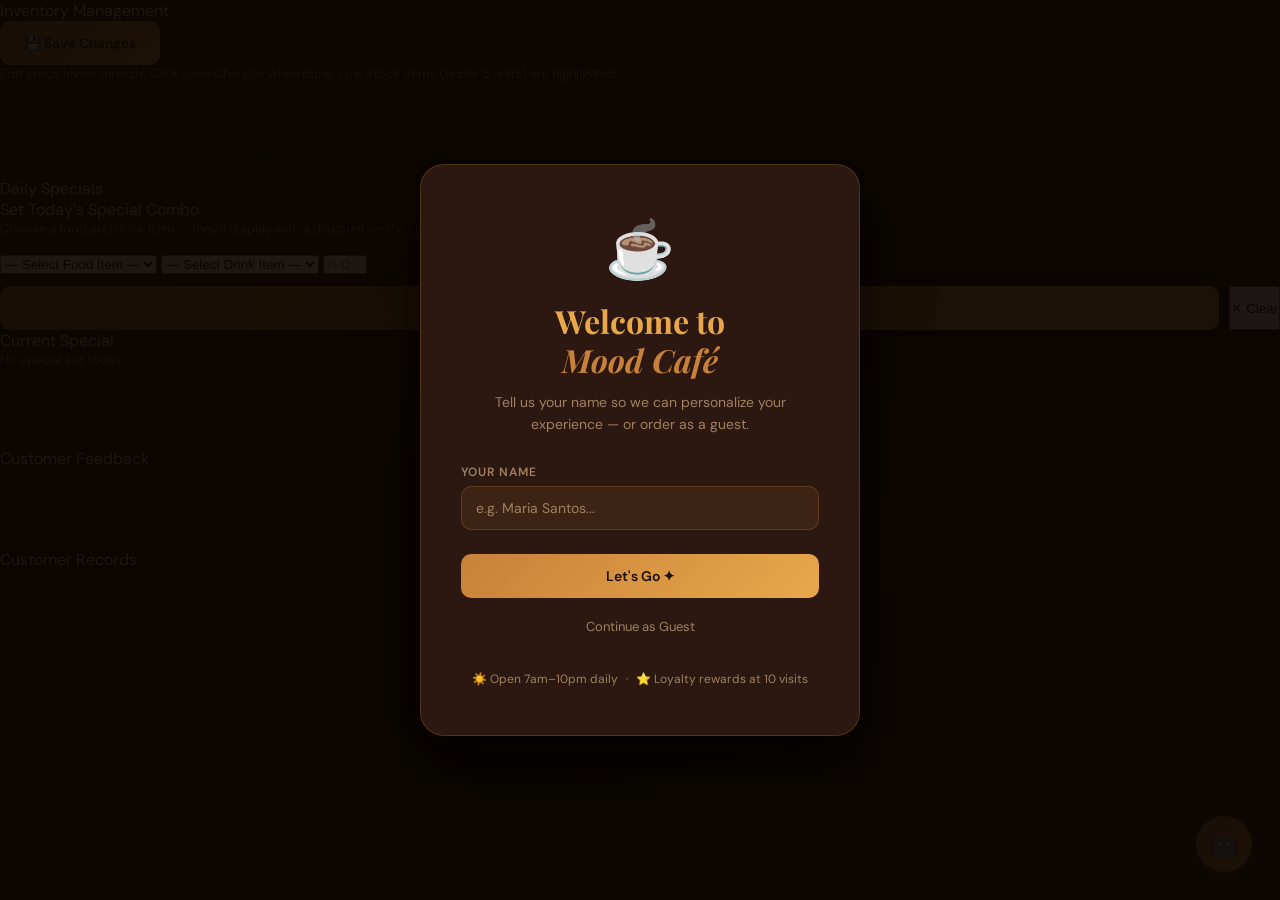
==== index.html @ 62d8c2ea "Update index.html" ====
<!DOCTYPE html>
<html lang="en">
<head>
<meta charset="UTF-8"/>
<meta name="viewport" content="width=device-width, initial-scale=1.0"/>
<title>Mood Café & Restaurant — Order Here</title>
<link rel="preconnect" href="https://fonts.googleapis.com"/>
<link rel="preconnect" href="https://fonts.gstatic.com" crossorigin/>
<link href="https://fonts.googleapis.com/css2?family=Playfair+Display:ital,wght@0,400;0,700;0,900;1,400&family=DM+Sans:wght@300;400;500;600&family=Caveat:wght@400;600;700&display=swap" rel="stylesheet"/>
<style>
/* ============================================================
   G-4 MOOD CAFÉ — Customer Kiosk
   ============================================================ */
:root{
  --esp:#1a0f0a;--roast:#2c1810;--bark:#3d2314;
  --car:#c8813a;--gold:#e8a84a;--cream:#f5e6c8;
  --latte:#d4b896;--foam:#faf3e8;--sage:#7a9e7e;
  --blush:#c97b7b;--sky:#6b9ec4;
  --tm:#f0e0c8;--tmut:#a08060;
  --bdr:rgba(200,129,58,.25);--glass:rgba(44,24,16,.75);
  --sh:0 8px 32px rgba(0,0,0,.5);
  --r:16px;--rs:10px;
  --fd:'Playfair Display',Georgia,serif;
  --fb:'DM Sans',sans-serif;--fh:'Caveat',cursive;
}
*,*::before,*::after{box-sizing:border-box;margin:0;padding:0}
html{font-size:16px;scroll-behavior:smooth}
body{font-family:var(--fb);background:var(--esp);color:var(--tm);min-height:100vh;overflow-x:hidden}
body::before{content:'';position:fixed;inset:0;z-index:0;
  background:radial-gradient(ellipse 80% 60% at 20% 20%,rgba(200,129,58,.10) 0%,transparent 60%),
  radial-gradient(ellipse 60% 80% at 80% 80%,rgba(122,158,126,.08) 0%,transparent 60%);
  pointer-events:none}
.hidden{display:none!important}
 
/* LOADER */
#loader{position:fixed;inset:0;z-index:9999;background:var(--esp);display:flex;align-items:center;justify-content:center;transition:opacity .6s ease}
#loader.fade-out{opacity:0;pointer-events:none}
.loader-inner{text-align:center}
.loader-cup{font-size:64px;display:block;animation:cupFloat 2s ease-in-out infinite;margin-bottom:16px}
@keyframes cupFloat{0%,100%{transform:translateY(0) rotate(-5deg)}50%{transform:translateY(-10px) rotate(5deg)}}
.loader-text{font-family:var(--fd);font-size:24px;color:var(--gold);margin-bottom:6px}
.loader-sub{font-size:13px;color:var(--tmut);margin-bottom:20px}
.loader-bar{width:180px;height:3px;background:var(--bark);border-radius:99px;margin:0 auto;overflow:hidden}
.loader-fill{height:100%;background:linear-gradient(90deg,var(--car),var(--gold));animation:loadFill 2.5s ease forwards}
@keyframes loadFill{from{width:0}to{width:100%}}
 
/* WELCOME */
.screen-overlay{position:fixed;inset:0;z-index:8000;background:rgba(10,5,2,.92);display:flex;align-items:center;justify-content:center;padding:24px}
.welcome-card{background:var(--roast);border:1px solid var(--bdr);border-radius:24px;padding:48px 40px;max-width:440px;width:100%;text-align:center;box-shadow:0 24px 64px rgba(0,0,0,.7);animation:slideUp .5s ease}
@keyframes slideUp{from{opacity:0;transform:translateY(32px)}to{opacity:1;transform:translateY(0)}}
.welcome-logo{font-size:56px;margin-bottom:16px;animation:cupFloat 3s ease-in-out infinite}
.welcome-title{font-family:var(--fd);font-size:32px;color:var(--gold);line-height:1.2;margin-bottom:12px}
.welcome-title em{color:var(--car);font-style:italic}
.welcome-sub{font-size:14px;color:var(--tmut);margin-bottom:28px;line-height:1.6}
.welcome-footer{margin-top:24px;display:flex;gap:8px;justify-content:center;font-size:12px;color:var(--tmut);flex-wrap:wrap}
 
/* FORMS */
.form-group{margin-bottom:16px;text-align:left}
.form-group label{display:block;font-size:12px;font-weight:600;color:var(--tmut);text-transform:uppercase;letter-spacing:.08em;margin-bottom:6px}
.form-group input,.form-group select{width:100%;padding:12px 14px;background:var(--bark);color:var(--tm);border:1px solid var(--bdr);border-radius:var(--rs);font-family:var(--fb);font-size:14px;outline:none;transition:border-color .2s}
.form-group input:focus,.form-group select:focus{border-color:var(--car)}
.form-group input::placeholder{color:var(--tmut)}
select option{background:var(--roast)}
 
/* BUTTONS */
.btn-primary{background:linear-gradient(135deg,var(--car),var(--gold));color:var(--esp);border:none;border-radius:var(--rs);padding:13px 24px;font-family:var(--fb);font-size:14px;font-weight:600;cursor:pointer;transition:opacity .2s,transform .1s}
.btn-primary:hover{opacity:.92;transform:translateY(-1px)}
.btn-primary:disabled{opacity:.4;cursor:not-allowed;transform:none}
.btn-secondary{background:transparent;color:var(--tm);border:1px solid var(--bdr);border-radius:var(--rs);padding:12px 20px;font-family:var(--fb);font-size:14px;cursor:pointer;transition:border-color .2s}
.btn-secondary:hover{border-color:var(--car)}
.btn-ghost{background:transparent;color:var(--tmut);border:none;padding:12px 20px;font-family:var(--fb);font-size:13px;cursor:pointer;transition:color .2s}
.btn-ghost:hover{color:var(--tm)}
.btn-full{width:100%;margin-top:8px}
.inline-link{background:none;border:none;color:var(--car);font-size:inherit;font-family:inherit;cursor:pointer;text-decoration:underline;padding:0}
 
/* MODALS */
.modal-overlay{position:fixed;inset:0;z-index:7000;background:rgba(10,5,2,.85);display:flex;align-items:center;justify-content:center;padding:20px}
.modal-box{background:var(--roast);border:1px solid var(--bdr);border-radius:20px;padding:32px;max-width:420px;width:100%;box-shadow:var(--sh);animation:slideUp .35s ease;max-height:90vh;overflow-y:auto}
.modal-header{text-align:center;margin-bottom:24px}
.modal-icon{font-size:36px;display:block;margin-bottom:10px}
.modal-header h2{font-family:var(--fd);font-size:22px;color:var(--gold);margin-bottom:6px}
.modal-header p{font-size:13px;color:var(--tmut)}
.modal-actions{display:flex;gap:10px;margin-top:20px}
.modal-actions button{flex:1}
.receipt-box{max-width:380px}
.receipt-header{text-align:center;margin-bottom:20px}
.receipt-logo{font-size:36px}
.receipt-header h2{font-family:var(--fd);color:var(--gold);margin:8px 0 2px}
.receipt-subtitle{font-size:12px;color:var(--tmut)}
.receipt-line{display:flex;justify-content:space-between;font-size:13px;padding:5px 0;border-bottom:1px dashed var(--bdr)}
.receipt-total{font-weight:700;font-size:15px;color:var(--gold);border-bottom:none}
.receipt-info{font-size:12px;color:var(--tmut);margin-bottom:10px}
.thankyou-box{text-align:center;padding:48px 32px}
.ty-icon{font-size:56px;margin-bottom:16px;animation:bounce .6s ease}
@keyframes bounce{0%{transform:scale(.5);opacity:0}70%{transform:scale(1.1)}100%{transform:scale(1);opacity:1}}
.ty-title{font-family:var(--fd);font-size:28px;color:var(--gold);margin-bottom:12px}
.ty-sub{font-size:14px;color:var(--tmut);line-height:1.7}
.ty-loyalty{background:linear-gradient(135deg,rgba(200,129,58,.2),rgba(232,168,74,.1));border:1px solid var(--car);border-radius:var(--rs);padding:12px 16px;margin-top:16px;font-size:13px;color:var(--gold)}
 
/* TOPBAR */
.topbar{position:sticky;top:0;z-index:500;background:rgba(26,15,10,.95);backdrop-filter:blur(12px);border-bottom:1px solid var(--bdr);display:flex;align-items:center;gap:16px;padding:0 24px;height:60px}
.topbar-left{display:flex;align-items:center;gap:10px;flex-shrink:0}
.topbar-logo{font-size:22px}
.topbar-brand{font-family:var(--fd);font-size:18px;color:var(--gold);white-space:nowrap}
.topbar-nav{display:flex;gap:4px;flex:1;justify-content:center}
.nav-btn{background:transparent;border:none;color:var(--tmut);font-family:var(--fb);font-size:14px;font-weight:500;padding:8px 16px;border-radius:var(--rs);cursor:pointer;transition:all .2s}
.nav-btn:hover{color:var(--tm);background:var(--bark)}
.nav-btn.active{background:var(--bark);color:var(--gold)}
.topbar-right{display:flex;align-items:center;gap:16px;flex-shrink:0}
.topbar-customer{display:flex;align-items:center;gap:8px}
.cust-avatar{font-size:18px}
.cust-info{display:flex;flex-direction:column}
.cust-info span:first-child{font-size:13px;font-weight:600;color:var(--cream);line-height:1}
.loyalty-tag{font-size:10px;color:var(--gold)}
.cart-btn{position:relative;background:var(--bark);border:1px solid var(--bdr);color:var(--tm);padding:8px 14px;border-radius:var(--rs);font-size:16px;cursor:pointer;transition:border-color .2s}
.cart-btn:hover{border-color:var(--car)}
.cart-badge{position:absolute;top:-6px;right:-6px;background:var(--car);color:var(--esp);font-size:10px;font-weight:700;width:18px;height:18px;border-radius:50%;display:flex;align-items:center;justify-content:center}
 
/* PAGES */
.page-container{position:relative;z-index:1}
.page{padding:0 0 80px}
.page.active{display:block;animation:fadeIn .3s ease}
@keyframes fadeIn{from{opacity:0;transform:translateY(8px)}to{opacity:1;transform:translateY(0)}}
.page-title-row{display:flex;align-items:center;justify-content:space-between;flex-wrap:wrap;gap:12px;padding:28px 32px 16px}
.page-title{font-family:var(--fd);font-size:28px;color:var(--gold)}
 
/* DAILY SPECIAL BANNER */
.daily-special-banner{background:linear-gradient(135deg,rgba(200,129,58,.25),rgba(232,168,74,.15));border:1px solid rgba(200,129,58,.5);display:flex;align-items:center;gap:16px;padding:14px 32px}
.special-icon{font-size:28px}
.special-text{flex:1}
.special-label{font-size:11px;font-weight:600;text-transform:uppercase;letter-spacing:.1em;color:var(--gold);margin-bottom:2px}
.special-desc{font-size:14px;color:var(--tm)}
.special-discount{font-family:var(--fd);font-size:22px;color:var(--gold);font-weight:700;white-space:nowrap}
 
/* HERO */
.page-hero{position:relative;overflow:hidden;padding:48px 32px 32px;display:flex;align-items:flex-start;justify-content:space-between}
.hero-greeting{font-family:var(--fh);font-size:20px;color:var(--car);margin-bottom:8px}
.hero-title{font-family:var(--fd);font-size:clamp(28px,4vw,42px);line-height:1.2;color:var(--cream);max-width:500px}
.hero-title em{color:var(--gold);font-style:italic}
.hero-sub{font-size:15px;color:var(--tmut);margin-top:10px}
.hero-deco{font-size:80px;color:rgba(200,129,58,.12);line-height:1;user-select:none;flex-shrink:0}
 
/* SECTIONS */
.section-label{font-size:11px;font-weight:700;text-transform:uppercase;letter-spacing:.12em;color:var(--car);padding:0 32px;margin-bottom:16px;margin-top:8px}
.section-hint{font-size:13px;color:var(--tmut);padding:0 32px;margin-bottom:16px;margin-top:-12px}
 
/* MOOD GRID */
.mood-section{padding:0 0 8px}
.mood-text-row{display:flex;gap:12px;align-items:center;padding:0 32px;margin-bottom:20px;flex-wrap:wrap}
.mood-text-row input{flex:1;padding:12px 16px;min-width:200px;background:var(--bark);color:var(--tm);border:1px solid var(--bdr);border-radius:var(--rs);font-family:var(--fb);font-size:14px;outline:none;transition:border-color .2s}
.mood-text-row input:focus{border-color:var(--car)}
.mood-text-row input::placeholder{color:var(--tmut)}
.mood-detected-badge{background:rgba(122,158,126,.2);border:1px solid var(--sage);color:var(--sage);padding:8px 14px;border-radius:99px;font-size:13px;font-weight:500;white-space:nowrap}
.mood-grid{display:grid;grid-template-columns:repeat(auto-fill,minmax(140px,1fr));gap:12px;padding:0 32px 8px}
.mood-card{background:var(--bark);border:1px solid var(--bdr);border-radius:var(--r);padding:20px 14px;text-align:center;cursor:pointer;transition:all .2s}
.mood-card:hover{border-color:var(--car);transform:translateY(-3px);box-shadow:0 8px 20px rgba(0,0,0,.4)}
.mood-card.selected{border-color:var(--gold);background:rgba(200,129,58,.15)}
.mood-emoji{font-size:32px;display:block;margin-bottom:8px}
.mood-name{font-family:var(--fd);font-size:14px;color:var(--cream);margin-bottom:4px;font-weight:700}
.mood-desc{font-size:11px;color:var(--tmut);line-height:1.4}
 
/* COMBOS */
.combo-section{padding:16px 0 8px}
.combo-cards{display:grid;grid-template-columns:repeat(auto-fill,minmax(240px,1fr));gap:16px;padding:0 32px}
.combo-card{background:var(--roast);border:1px solid var(--bdr);border-radius:var(--r);padding:20px;transition:border-color .2s}
.combo-card:hover{border-color:var(--car)}
.combo-tag{display:inline-block;font-size:11px;font-weight:600;padding:4px 10px;border-radius:99px;margin-bottom:14px;text-transform:uppercase;letter-spacing:.06em}
.combo-tag.original{background:rgba(232,168,74,.2);color:var(--gold)}
.combo-tag.dietary{background:rgba(122,158,126,.2);color:var(--sage)}
.combo-tag.general{background:rgba(107,158,196,.2);color:var(--sky)}
.combo-item-row{display:flex;justify-content:space-between;align-items:flex-start;margin-bottom:10px;gap:8px}
.combo-item-name{font-size:14px;color:var(--cream);font-weight:600;margin-bottom:2px}
.combo-item-type{font-size:11px;color:var(--tmut)}
.combo-item-price{font-size:14px;color:var(--gold);font-weight:600;white-space:nowrap}
.combo-total{display:flex;justify-content:space-between;font-size:13px;color:var(--tmut);border-top:1px dashed var(--bdr);padding-top:10px;margin-top:4px}
.combo-add-btn{width:100%;margin-top:14px;background:linear-gradient(135deg,var(--car),var(--gold));color:var(--esp);border:none;border-radius:var(--rs);padding:11px;font-family:var(--fb);font-size:13px;font-weight:600;cursor:pointer;transition:opacity .2s}
.combo-add-btn:hover{opacity:.88}
 
/* QUICK ADD */
.quickadd-section{padding:16px 0 8px}
.quickadd-grid{display:grid;grid-template-columns:repeat(auto-fill,minmax(160px,1fr));gap:10px;padding:0 32px}
.quickadd-card{background:var(--bark);border:1px solid var(--bdr);border-radius:var(--rs);padding:14px;display:flex;flex-direction:column;gap:6px;transition:border-color .2s}
.quickadd-card:hover{border-color:var(--car)}
.qa-name{font-size:13px;font-weight:600;color:var(--cream)}
.qa-cal{font-size:11px;color:var(--tmut)}
.qa-footer{display:flex;justify-content:space-between;align-items:center;margin-top:4px}
.qa-price{font-size:13px;color:var(--gold);font-weight:600}
.qa-add-btn{background:var(--car);border:none;color:var(--esp);width:26px;height:26px;border-radius:50%;font-size:16px;line-height:1;cursor:pointer;transition:opacity .2s;font-weight:700}
.qa-add-btn:hover{opacity:.85}
.qa-add-btn:disabled{opacity:.35;cursor:not-allowed}
 
/* MENU PAGE */
.menu-controls{display:flex;gap:10px;flex-wrap:wrap;align-items:center}
.menu-controls input,.menu-controls select{padding:9px 14px;background:var(--bark);color:var(--tm);border:1px solid var(--bdr);border-radius:var(--rs);font-family:var(--fb);font-size:13px;outline:none}
.menu-controls input:focus,.menu-controls select:focus{border-color:var(--car)}
.menu-controls input{min-width:180px}
.menu-grid{display:grid;grid-template-columns:repeat(auto-fill,minmax(220px,1fr));gap:16px;padding:0 32px 32px}
.menu-item-card{background:var(--bark);border:1px solid var(--bdr);border-radius:var(--r);padding:20px;transition:all .2s}
.menu-item-card:hover{border-color:var(--car);transform:translateY(-2px);box-shadow:0 8px 20px rgba(0,0,0,.3)}
.menu-item-card.sold-out{opacity:.5}
.item-cat-badge{font-size:10px;font-weight:600;text-transform:uppercase;letter-spacing:.08em;color:var(--car);margin-bottom:8px}
.item-name{font-family:var(--fd);font-size:15px;color:var(--cream);margin-bottom:4px}
.item-kcal{font-size:12px;color:var(--tmut);margin-bottom:8px}
.item-tags{display:flex;flex-wrap:wrap;gap:4px;margin-bottom:10px}
.diet-tag{font-size:10px;padding:2px 8px;border-radius:99px;font-weight:600}
.diet-tag.vegan{background:rgba(122,158,126,.2);color:var(--sage)}
.diet-tag.vegetarian{background:rgba(122,158,126,.15);color:#9ebe9e}
.diet-tag.gluten-free{background:rgba(107,158,196,.2);color:var(--sky)}
.diet-tag.low-cal{background:rgba(201,123,123,.2);color:var(--blush)}
.item-footer{display:flex;align-items:center;justify-content:space-between;margin-top:4px}
.item-price{font-family:var(--fd);font-size:17px;color:var(--gold);font-weight:700}
.item-stock-badge{font-size:10px;font-weight:600;padding:3px 8px;border-radius:99px}
.stock-ok{background:rgba(122,158,126,.2);color:var(--sage)}
.stock-low{background:rgba(232,168,74,.2);color:var(--gold)}
.stock-out{background:rgba(201,123,123,.2);color:var(--blush)}
.item-btns{display:flex;gap:8px;margin-top:12px}
.item-add-btn{flex:1;background:linear-gradient(135deg,var(--car),var(--gold));color:var(--esp);border:none;border-radius:var(--rs);padding:9px;font-family:var(--fb);font-size:12px;font-weight:600;cursor:pointer;transition:opacity .2s}
.item-add-btn:hover{opacity:.88}
.item-add-btn:disabled{opacity:.35;cursor:not-allowed;background:var(--bark);color:var(--tmut)}
.item-nut-btn{background:transparent;border:1px solid var(--bdr);color:var(--tmut);border-radius:var(--rs);padding:9px 10px;font-size:11px;cursor:pointer;transition:border-color .2s}
.item-nut-btn:hover{border-color:var(--car);color:var(--tm)}
.nut-grid{display:grid;grid-template-columns:repeat(4,1fr);gap:10px;margin-bottom:12px}
.nut-item{text-align:center;background:var(--bark);border-radius:var(--rs);padding:12px 8px}
.nut-val{font-family:var(--fd);font-size:20px;color:var(--gold);font-weight:700}
.nut-label{font-size:11px;color:var(--tmut);margin-top:4px}
 
/* CART DRAWER */
.cart-overlay{position:fixed;inset:0;z-index:900;background:rgba(0,0,0,.5)}
.cart-drawer{position:fixed;top:0;right:0;bottom:0;width:min(420px,100vw);z-index:1000;background:var(--roast);border-left:1px solid var(--bdr);display:flex;flex-direction:column;box-shadow:-16px 0 48px rgba(0,0,0,.6);transform:translateX(0);transition:transform .35s ease}
.cart-drawer.hidden{transform:translateX(100%)}
.cart-drawer-header{display:flex;justify-content:space-between;align-items:center;padding:20px 24px;border-bottom:1px solid var(--bdr)}
.cart-drawer-header h3{font-family:var(--fd);font-size:20px;color:var(--gold)}
.cart-drawer-header button{background:none;border:none;color:var(--tmut);font-size:18px;cursor:pointer}
.drawer-cart-items{flex:1;overflow-y:auto;padding:16px 24px}
.cart-empty{text-align:center;padding:48px 0;color:var(--tmut);font-size:14px;line-height:1.8}
.cart-row{display:flex;align-items:center;gap:10px;padding:12px 0;border-bottom:1px solid var(--bdr)}
.cart-item-info{flex:1;min-width:0}
.cart-item-name{font-size:13px;font-weight:600;color:var(--cream);white-space:nowrap;overflow:hidden;text-overflow:ellipsis}
.cart-item-sub{font-size:11px;color:var(--tmut)}
.cart-qty-ctrl{display:flex;align-items:center;gap:6px}
.qty-btn{width:26px;height:26px;border-radius:50%;background:var(--bark);border:1px solid var(--bdr);color:var(--tm);font-size:14px;cursor:pointer;display:flex;align-items:center;justify-content:center;transition:border-color .2s}
.qty-btn:hover{border-color:var(--car)}
.qty-num{font-size:14px;font-weight:600;color:var(--cream);min-width:20px;text-align:center}
.cart-item-total{font-size:13px;font-weight:600;color:var(--gold);white-space:nowrap}
.cart-remove{background:none;border:none;color:var(--tmut);cursor:pointer;font-size:14px;transition:color .2s}
.cart-remove:hover{color:var(--blush)}
.drawer-summary{padding:16px 24px 24px;border-top:1px solid var(--bdr)}
.sum-row{display:flex;justify-content:space-between;font-size:13px;padding:5px 0}
.sum-row.total-row{font-size:16px;font-weight:700;color:var(--gold);padding:10px 0 4px;border-top:1px solid var(--bdr)}
.loyalty-banner{background:rgba(232,168,74,.15);border:1px solid rgba(232,168,74,.3);border-radius:var(--rs);padding:8px 12px;font-size:12px;color:var(--gold);text-align:center;margin:8px 0}
 
/* MY ORDERS */
#myOrdersContent{padding:24px 32px}
.my-order-card{background:var(--bark);border:1px solid var(--bdr);border-radius:var(--r);padding:20px;margin-bottom:14px}
.my-order-header{display:flex;justify-content:space-between;align-items:flex-start;margin-bottom:10px}
.my-order-date{font-size:12px;color:var(--tmut)}
.my-order-total{font-family:var(--fd);font-size:18px;color:var(--gold)}
.my-order-items{font-size:13px;color:var(--tm);line-height:1.7}
.my-empty{text-align:center;padding:60px 0;color:var(--tmut);font-size:14px;line-height:2}
 
/* STARS */
.star-row{display:flex;gap:10px;padding:8px 0}
.star-btn{font-size:32px;background:none;border:none;color:var(--tmut);cursor:pointer;transition:color .15s,transform .15s}
.star-btn:hover,.star-btn.active{color:var(--gold);transform:scale(1.15)}
 
/* MOODBOT */
.chatbot-fab{position:fixed;bottom:28px;right:28px;z-index:600;width:56px;height:56px;border-radius:50%;background:linear-gradient(135deg,var(--car),var(--gold));border:none;font-size:24px;cursor:pointer;box-shadow:0 4px 20px rgba(200,129,58,.5);transition:transform .2s;display:flex;align-items:center;justify-content:center}
.chatbot-fab:hover{transform:scale(1.08)}
.chatbot-panel{position:fixed;bottom:96px;right:28px;z-index:600;width:340px;background:var(--roast);border:1px solid var(--bdr);border-radius:16px;box-shadow:var(--sh);display:flex;flex-direction:column;overflow:hidden;animation:slideUp .3s ease}
.chatbot-header{background:linear-gradient(135deg,var(--bark),var(--roast));padding:14px 16px;display:flex;justify-content:space-between;align-items:center;font-weight:600;font-size:14px;color:var(--gold);border-bottom:1px solid var(--bdr)}
.chatbot-header button{background:none;border:none;color:var(--tmut);cursor:pointer;font-size:16px}
.chat-messages{flex:1;overflow-y:auto;padding:14px;max-height:300px;display:flex;flex-direction:column;gap:10px}
.chat-msg{display:flex;gap:8px;align-items:flex-start}
.chat-msg.user{flex-direction:row-reverse}
.chat-avatar{font-size:20px;flex-shrink:0}
.chat-bubble{max-width:75%;padding:10px 13px;border-radius:12px;font-size:13px;line-height:1.5}
.chat-msg.bot .chat-bubble{background:var(--bark);color:var(--tm);border-bottom-left-radius:2px}
.chat-msg.user .chat-bubble{background:rgba(200,129,58,.25);color:var(--cream);border-bottom-right-radius:2px}
.chat-input-row{display:flex;gap:8px;padding:12px;border-top:1px solid var(--bdr)}
.chat-input-row input{flex:1;background:var(--bark);color:var(--tm);border:1px solid var(--bdr);border-radius:var(--rs);padding:9px 12px;font-family:var(--fb);font-size:13px;outline:none}
.chat-input-row input:focus{border-color:var(--car)}
.chat-input-row button{background:var(--car);color:var(--esp);border:none;border-radius:var(--rs);width:38px;font-size:16px;cursor:pointer;transition:opacity .2s}
.chat-input-row button:hover{opacity:.85}
.dot{width:7px;height:7px;background:var(--tmut);border-radius:50%;animation:dotPulse 1.2s infinite;display:inline-block;margin:0 2px}
.dot:nth-child(2){animation-delay:.2s}.dot:nth-child(3){animation-delay:.4s}
@keyframes dotPulse{0%,80%,100%{opacity:.3;transform:scale(.8)}40%{opacity:1;transform:scale(1.1)}}
 
/* TOAST */
.toast{position:fixed;bottom:100px;left:50%;transform:translateX(-50%);z-index:8000;background:var(--roast);border:1px solid var(--car);color:var(--tm);padding:10px 20px;border-radius:99px;font-size:13px;font-weight:500;box-shadow:0 4px 20px rgba(0,0,0,.5);white-space:nowrap;animation:toastIn .3s ease}
@keyframes toastIn{from{opacity:0;transform:translateX(-50%) translateY(8px)}to{opacity:1;transform:translateX(-50%) translateY(0)}}
 
/* SYNC STATUS */
.sync-dot{width:8px;height:8px;border-radius:50%;background:var(--sage);display:inline-block;margin-right:6px;animation:pulse 2s infinite}
@keyframes pulse{0%,100%{opacity:1}50%{opacity:.4}}
.sync-dot.error{background:var(--blush);animation:none}
.sync-status{font-size:11px;color:var(--tmut);display:flex;align-items:center;padding:4px 8px}
 
@media(max-width:640px){
  .topbar{padding:0 14px;gap:8px}
  .topbar-brand{display:none}
  .nav-btn{padding:6px 10px;font-size:13px}
  .page-hero{padding:28px 18px 20px}
  .hero-deco{display:none}
  .mood-grid{grid-template-columns:repeat(auto-fill,minmax(120px,1fr));padding:0 18px}
  .combo-cards{grid-template-columns:1fr;padding:0 18px}
  .menu-grid{grid-template-columns:1fr 1fr;padding:0 18px 24px}
  .quickadd-grid{grid-template-columns:repeat(auto-fill,minmax(130px,1fr));padding:0 18px}
  .section-label,.section-hint,.mood-text-row{padding-left:18px;padding-right:18px}
  .page-title-row{padding:20px 18px 12px}
  .daily-special-banner{padding:12px 18px}
  .chatbot-panel{width:calc(100vw - 32px);right:16px;bottom:88px}
  .cart-drawer{width:100vw}
}
</style>
</head>
<body>
 
<!-- LOADING SCREEN -->
<div id="loader">
  <div class="loader-inner">
    <div class="loader-cup">☕</div>
    <div class="loader-text">Mood Café & Restaurant</div>
    <div class="loader-sub">Loading your experience…</div>
    <div class="loader-bar"><div class="loader-fill"></div></div>
  </div>
</div>
 
<!-- WELCOME SCREEN -->
<div id="welcomeScreen" class="screen-overlay hidden">
  <div class="welcome-card">
    <div class="welcome-logo">☕</div>
    <h1 class="welcome-title">Welcome to<br/><em>Mood Café</em></h1>
    <p class="welcome-sub">Tell us your name so we can personalize your experience — or order as a guest.</p>
    <div class="form-group">
      <label>Your Name</label>
      <input type="text" id="custNameInput" placeholder="e.g. Maria Santos..." autocomplete="off"/>
    </div>
    <button class="btn-primary btn-full" onclick="startSession()">Let's Go ✦</button>
    <button class="btn-ghost btn-full" onclick="startSession(true)">Continue as Guest</button>
    <div class="welcome-footer">
      <span>☀️ Open 7am–10pm daily</span><span>·</span><span>⭐ Loyalty rewards at 10 visits</span>
    </div>
  </div>
</div>
 
<!-- NUTRITION MODAL -->
<div id="nutritionModal" class="modal-overlay hidden">
  <div class="modal-box">
    <div class="modal-header"><span class="modal-icon">🥗</span><h2 id="nutModalName">Item Nutrition</h2></div>
    <div id="nutModalContent"></div>
    <button class="btn-primary btn-full" onclick="closeModal('nutritionModal')" style="margin-top:20px">Close</button>
  </div>
</div>
 
<!-- RECEIPT MODAL -->
<div id="receiptModal" class="modal-overlay hidden">
  <div class="modal-box receipt-box">
    <div class="receipt-header">
      <div class="receipt-logo">☕</div>
      <h2>G-4 Mood Café</h2>
      <p class="receipt-subtitle">Official Receipt</p>
    </div>
    <div id="receiptContent"></div>
    <div class="modal-actions" style="margin-top:20px">
      <button class="btn-secondary" onclick="afterReceipt()">Done</button>
      <button class="btn-primary" onclick="window.print()">🖨️ Print</button>
    </div>
  </div>
</div>
 
<!-- FEEDBACK MODAL -->
<div id="feedbackModal" class="modal-overlay hidden">
  <div class="modal-box">
    <div class="modal-header"><span class="modal-icon">⭐</span><h2>How was your order?</h2><p>We'd love to hear from you</p></div>
    <div class="form-group">
      <label>Rating</label>
      <div class="star-row" id="starRow">
        <button class="star-btn" onclick="setFeedbackStar(1)">★</button>
        <button class="star-btn" onclick="setFeedbackStar(2)">★</button>
        <button class="star-btn" onclick="setFeedbackStar(3)">★</button>
        <button class="star-btn" onclick="setFeedbackStar(4)">★</button>
        <button class="star-btn" onclick="setFeedbackStar(5)">★</button>
      </div>
    </div>
    <div class="form-group">
      <label>Comment (optional)</label>
      <input type="text" id="feedbackComment" placeholder="Tell us about your experience..."/>
    </div>
    <div class="modal-actions">
      <button class="btn-secondary" onclick="closeFeedback()">Skip</button>
      <button class="btn-primary" onclick="submitFeedback()">Submit ✦</button>
    </div>
  </div>
</div>
 
<!-- THANK YOU MODAL -->
<div id="thankYouModal" class="modal-overlay hidden">
  <div class="modal-box thankyou-box">
    <div class="ty-icon">🎉</div>
    <h2 class="ty-title">Thank you!</h2>
    <p class="ty-sub" id="tyMessage">Your order has been received. Our team is preparing it with love ☕</p>
    <div id="tyLoyalty" class="ty-loyalty hidden"></div>
    <button class="btn-primary btn-full" onclick="resetSession()" style="margin-top:24px">New Order</button>
  </div>
</div>
 
<!-- MOODBOT -->
<div id="chatbotPanel" class="chatbot-panel hidden">
  <div class="chatbot-header">
    <span>🤖 MoodBot</span>
    <button onclick="toggleChatbot()">✕</button>
  </div>
  <div id="chatMessages" class="chat-messages">
    <div class="chat-msg bot">
      <span class="chat-avatar">🤖</span>
      <div class="chat-bubble">Hey! I'm MoodBot 😊 I can help you pick a meal based on your mood, allergies, or cravings. What are you feeling?</div>
    </div>
  </div>
  <div class="chat-input-row">
    <input type="text" id="chatInput" placeholder="Ask me anything..." onkeydown="if(event.key==='Enter')sendChat()"/>
    <button onclick="sendChat()">➤</button>
  </div>
</div>
<button class="chatbot-fab" onclick="toggleChatbot()">🤖</button>
 
<!-- CART DRAWER -->
<div id="cartDrawer" class="cart-drawer hidden">
  <div class="cart-drawer-header">
    <h3>Your Order</h3>
    <button onclick="toggleCart()">✕</button>
  </div>
  <div id="drawerCartItems" class="drawer-cart-items">
    <div class="cart-empty">🛒 Your cart is empty.<br/><small>Pick a mood combo or browse the menu.</small></div>
  </div>
  <div class="drawer-summary">
    <div class="sum-row"><span>Subtotal</span><span id="drawerSubtotal">₱0.00</span></div>
    <div class="sum-row"><span>VAT (12%)</span><span id="drawerTax">₱0.00</span></div>
    <div class="sum-row total-row"><span>Total</span><span id="drawerTotal">₱0.00</span></div>
    <div id="loyaltyBanner" class="loyalty-banner hidden">⭐ Loyalty member — free size upgrade on drinks!</div>
    <button class="btn-primary btn-full" id="checkoutBtn" onclick="checkout()" disabled>Place Order</button>
    <button class="btn-ghost btn-full" onclick="clearCart()" style="margin-top:8px">Clear Cart</button>
  </div>
</div>
<div id="cartOverlay" class="cart-overlay hidden" onclick="toggleCart()"></div>
 
<!-- MAIN APP -->
<div id="app" class="hidden">
  <header class="topbar">
    <div class="topbar-left">
      <span class="topbar-logo">☕</span>
      <span class="topbar-brand">Mood Café</span>
    </div>
    <nav class="topbar-nav">
      <button class="nav-btn active" data-page="order" onclick="navigateTo('order')">Order</button>
      <button class="nav-btn" data-page="menu" onclick="navigateTo('menu')">Menu</button>
      <button class="nav-btn" data-page="myorders" onclick="navigateTo('myorders')">My Orders</button>
    </nav>
    <div class="topbar-right">
      <div class="sync-status"><span class="sync-dot" id="syncDot"></span><span id="syncLabel">Syncing…</span></div>
      <div class="topbar-customer">
        <span class="cust-avatar">👤</span>
        <div class="cust-info">
          <span id="topbarCustName">Guest</span>
          <span id="loyaltyTag" class="loyalty-tag hidden">⭐ Loyal Member</span>
        </div>
      </div>
      <button class="cart-btn" onclick="toggleCart()">
        🛒 <span id="cartBadge" class="cart-badge hidden">0</span>
      </button>
    </div>
  </header>
 
  <main class="page-container">
    <!-- ORDER PAGE -->
    <div id="page-order" class="page active">
      <div id="dailySpecialBanner" class="daily-special-banner hidden">
        <span class="special-icon">🌟</span>
        <div class="special-text">
          <div class="special-label">Today's Special</div>
          <div class="special-desc" id="specialBannerDesc">—</div>
        </div>
        <div class="special-discount" id="specialBannerDiscount">—% OFF</div>
      </div>
      <div class="page-hero">
        <div class="hero-inner">
          <div class="hero-greeting" id="heroGreeting">Good day!</div>
          <h1 class="hero-title">How are you <em>feeling</em> today?</h1>
          <p class="hero-sub">Let your mood guide your perfect meal. ✦</p>
        </div>
        <div class="hero-deco">✦</div>
      </div>
      <section class="mood-section">
        <div class="section-label">Step 1 — Pick Your Mood</div>
        <div class="mood-text-row">
          <input type="text" id="moodTextInput" placeholder="Or describe how you feel… e.g. 'I feel tired and stressed'" oninput="detectMoodLive(this.value)"/>
          <span id="moodDetected" class="mood-detected-badge hidden"></span>
        </div>
        <div class="mood-grid" id="moodGrid"></div>
      </section>
      <section class="combo-section hidden" id="comboSection">
        <div class="section-label">Step 2 — Choose Your Combo</div>
        <div class="combo-cards" id="comboCards"></div>
      </section>
      <section class="quickadd-section">
        <div class="section-label">Add-Ons & Extras</div>
        <p class="section-hint">Want something extra? Browse our full <button class="inline-link" onclick="navigateTo('menu')">menu ↗</button></p>
        <div class="quickadd-grid" id="quickaddGrid"></div>
      </section>
    </div>
 
    <!-- MENU PAGE -->
    <div id="page-menu" class="page hidden">
      <div class="page-title-row">
        <h2 class="page-title">Full Menu</h2>
        <div class="menu-controls">
          <input type="text" id="menuSearch" placeholder="Search items..." oninput="filterMenu()"/>
          <select id="dietFilter" onchange="filterMenu()">
            <option value="">All Items</option>
            <option value="vegan">🌱 Vegan</option>
            <option value="vegetarian">🥦 Vegetarian</option>
            <option value="gluten-free">🌾 Gluten-Free</option>
            <option value="low-cal">🔥 Low-Cal</option>
          </select>
          <select id="categoryFilter" onchange="filterMenu()">
            <option value="">All Categories</option>
          </select>
        </div>
      </div>
      <div class="menu-grid" id="menuGrid"></div>
    </div>
 
    <!-- MY ORDERS PAGE -->
    <div id="page-myorders" class="page hidden">
      <div class="page-title-row"><h2 class="page-title">My Orders</h2></div>
      <div id="myOrdersContent"></div>
    </div>
  </main>
</div>
 
<script>
// ============================================================
//  ★ STEP 1: PASTE YOUR FIREBASE CONFIG HERE
//  Firebase Console → Project Settings → Your apps → Web app
// ============================================================
const FB_DB_URL = "https://YOUR_PROJECT_ID-default-rtdb.firebaseio.com";
// That's the only thing you need to change!
 
// ============================================================
//  FIREBASE REST HELPERS
// ============================================================
async function fbGet(path){
  try{
    const r=await fetch(`${FB_DB_URL}/${path}.json`);
    if(!r.ok)throw new Error(r.status);
    return await r.json();
  }catch(e){console.warn('[FB GET]',e);return null;}
}
async function fbPut(path,data){
  try{
    const r=await fetch(`${FB_DB_URL}/${path}.json`,{
      method:'PUT',headers:{'Content-Type':'application/json'},
      body:JSON.stringify(data)
    });
    if(!r.ok)throw new Error(r.status);
    return true;
  }catch(e){console.warn('[FB PUT]',e);return false;}
}
async function fbPatch(path,data){
  try{
    const r=await fetch(`${FB_DB_URL}/${path}.json`,{
      method:'PATCH',headers:{'Content-Type':'application/json'},
      body:JSON.stringify(data)
    });
    if(!r.ok)throw new Error(r.status);
    return true;
  }catch(e){console.warn('[FB PATCH]',e);return false;}
}
function setSyncStatus(ok){
  const dot=document.getElementById('syncDot');
  const lbl=document.getElementById('syncLabel');
  if(!dot)return;
  if(ok){dot.className='sync-dot';lbl.textContent='Live';}
  else{dot.className='sync-dot error';lbl.textContent='Offline';}
}
 
// ============================================================
//  MENU DATA
// ============================================================
const MENU=[
  {id:101,name:"Classic Cheeseburger",cat:"Burgers",price:79,stock:20,cal:520,prot:28,carbs:42,fat:22,tags:[]},
  {id:102,name:"Cheesy Bacon Burger",cat:"Burgers",price:99,stock:15,cal:680,prot:35,carbs:45,fat:32,tags:[]},
  {id:103,name:"Mushroom Swiss Burger",cat:"Burgers",price:89,stock:15,cal:560,prot:26,carbs:44,fat:24,tags:["vegetarian"]},
  {id:104,name:"BBQ Smoky Burger",cat:"Burgers",price:109,stock:10,cal:720,prot:38,carbs:48,fat:34,tags:[]},
  {id:105,name:"Veggie Quinoa Burger",cat:"Burgers",price:95,stock:12,cal:410,prot:18,carbs:52,fat:14,tags:["vegan","vegetarian","low-cal"]},
  {id:106,name:"Spicy Sriracha Burger",cat:"Burgers",price:109,stock:8,cal:610,prot:30,carbs:44,fat:26,tags:[]},
  {id:201,name:"BLT Sandwich",cat:"Sandwiches",price:65,stock:20,cal:420,prot:20,carbs:38,fat:18,tags:[]},
  {id:202,name:"Egg & Cheese Sandwich",cat:"Sandwiches",price:55,stock:25,cal:380,prot:18,carbs:36,fat:16,tags:["vegetarian"]},
  {id:203,name:"Butter Toast",cat:"Sandwiches",price:35,stock:30,cal:220,prot:5,carbs:34,fat:9,tags:["vegetarian"]},
  {id:204,name:"Club Sandwich",cat:"Sandwiches",price:85,stock:15,cal:490,prot:28,carbs:42,fat:20,tags:[]},
  {id:205,name:"Avocado Toast",cat:"Sandwiches",price:79,stock:18,cal:310,prot:10,carbs:32,fat:16,tags:["vegan","vegetarian","low-cal"]},
  {id:206,name:"Tuna Melt Sandwich",cat:"Sandwiches",price:85,stock:12,cal:450,prot:30,carbs:36,fat:18,tags:[]},
  {id:301,name:"Spaghetti Bolognese",cat:"Pasta",price:95,stock:15,cal:620,prot:30,carbs:72,fat:18,tags:[]},
  {id:302,name:"Creamy Carbonara",cat:"Pasta",price:105,stock:12,cal:710,prot:28,carbs:70,fat:28,tags:[]},
  {id:303,name:"Pesto Pasta",cat:"Pasta",price:90,stock:10,cal:540,prot:18,carbs:68,fat:20,tags:["vegetarian"]},
  {id:304,name:"Aglio e Olio",cat:"Pasta",price:85,stock:12,cal:480,prot:14,carbs:70,fat:16,tags:["vegan","vegetarian"]},
  {id:305,name:"Rose Sauce Pasta",cat:"Pasta",price:100,stock:10,cal:580,prot:20,carbs:72,fat:20,tags:["vegetarian"]},
  {id:401,name:"Overload Pizza (6 slices)",cat:"Pizza",price:149,stock:10,cal:820,prot:36,carbs:88,fat:30,tags:[]},
  {id:402,name:"Margherita Pizza (6 slices)",cat:"Pizza",price:129,stock:10,cal:680,prot:24,carbs:84,fat:22,tags:["vegetarian"]},
  {id:403,name:"BBQ Chicken Pizza (6 slices)",cat:"Pizza",price:159,stock:8,cal:860,prot:40,carbs:86,fat:30,tags:[]},
  {id:404,name:"Vegan Garden Pizza (6 slices)",cat:"Pizza",price:139,stock:8,cal:560,prot:18,carbs:80,fat:16,tags:["vegan","vegetarian","low-cal"]},
  {id:501,name:"French Fries",cat:"Snacks",price:45,stock:40,cal:340,prot:4,carbs:48,fat:16,tags:["vegan","vegetarian","gluten-free"]},
  {id:502,name:"Onion Rings",cat:"Snacks",price:50,stock:30,cal:380,prot:5,carbs:50,fat:18,tags:["vegetarian"]},
  {id:503,name:"Donuts (2 pcs)",cat:"Snacks",price:35,stock:25,cal:420,prot:6,carbs:58,fat:18,tags:["vegetarian"]},
  {id:504,name:"Choco Chip Cookies (3 pcs)",cat:"Snacks",price:40,stock:20,cal:380,prot:5,carbs:52,fat:16,tags:["vegetarian"]},
  {id:505,name:"Mixed Fruit Bowl",cat:"Snacks",price:55,stock:20,cal:120,prot:2,carbs:28,fat:0,tags:["vegan","vegetarian","gluten-free","low-cal"]},
  {id:506,name:"Cheese Nachos",cat:"Snacks",price:60,stock:18,cal:420,prot:10,carbs:52,fat:18,tags:["vegetarian"]},
  {id:507,name:"Edamame (salted)",cat:"Snacks",price:50,stock:15,cal:190,prot:17,carbs:14,fat:8,tags:["vegan","vegetarian","gluten-free","low-cal"]},
  {id:601,name:"Bacon & Eggs",cat:"Breakfast",price:75,stock:15,cal:520,prot:32,carbs:12,fat:38,tags:["gluten-free"]},
  {id:602,name:"Pancake Stack (3 pcs)",cat:"Breakfast",price:65,stock:20,cal:480,prot:12,carbs:72,fat:14,tags:["vegetarian"]},
  {id:603,name:"Full English Breakfast",cat:"Breakfast",price:120,stock:10,cal:780,prot:42,carbs:48,fat:40,tags:[]},
  {id:604,name:"Overnight Oats Bowl",cat:"Breakfast",price:70,stock:14,cal:320,prot:12,carbs:52,fat:8,tags:["vegan","vegetarian","gluten-free","low-cal"]},
  {id:605,name:"Granola & Yogurt Parfait",cat:"Breakfast",price:75,stock:12,cal:360,prot:14,carbs:54,fat:8,tags:["vegetarian","low-cal"]},
  {id:701,name:"Americano",cat:"Hot Drinks",price:60,stock:50,cal:15,prot:1,carbs:2,fat:0,tags:["vegan","gluten-free","low-cal"]},
  {id:702,name:"Cappuccino",cat:"Hot Drinks",price:70,stock:50,cal:110,prot:6,carbs:12,fat:4,tags:["vegetarian","gluten-free"]},
  {id:703,name:"Caramel Latte",cat:"Hot Drinks",price:75,stock:50,cal:180,prot:6,carbs:28,fat:5,tags:["vegetarian","gluten-free"]},
  {id:704,name:"Vanilla Latte",cat:"Hot Drinks",price:75,stock:50,cal:170,prot:6,carbs:26,fat:5,tags:["vegetarian","gluten-free"]},
  {id:705,name:"Hot Matcha",cat:"Hot Drinks",price:70,stock:50,cal:130,prot:4,carbs:18,fat:4,tags:["vegetarian","gluten-free"]},
  {id:706,name:"Hot Chocolate",cat:"Hot Drinks",price:65,stock:50,cal:200,prot:6,carbs:32,fat:6,tags:["vegetarian","gluten-free"]},
  {id:707,name:"Chamomile Tea",cat:"Hot Drinks",price:55,stock:40,cal:5,prot:0,carbs:1,fat:0,tags:["vegan","gluten-free","low-cal"]},
  {id:708,name:"Oat Milk Latte",cat:"Hot Drinks",price:85,stock:35,cal:140,prot:4,carbs:20,fat:4,tags:["vegan","vegetarian","gluten-free"]},
  {id:801,name:"Iced Americano",cat:"Cold Drinks",price:65,stock:50,cal:20,prot:1,carbs:3,fat:0,tags:["vegan","gluten-free","low-cal"]},
  {id:802,name:"Iced Caramel Latte",cat:"Cold Drinks",price:80,stock:50,cal:200,prot:6,carbs:30,fat:5,tags:["vegetarian","gluten-free"]},
  {id:803,name:"Iced Vanilla Latte",cat:"Cold Drinks",price:80,stock:50,cal:190,prot:6,carbs:28,fat:5,tags:["vegetarian","gluten-free"]},
  {id:804,name:"Matcha Latte",cat:"Cold Drinks",price:80,stock:50,cal:150,prot:5,carbs:20,fat:5,tags:["vegetarian","gluten-free"]},
  {id:805,name:"Mocha Latte",cat:"Cold Drinks",price:75,stock:50,cal:220,prot:6,carbs:30,fat:7,tags:["vegetarian","gluten-free"]},
  {id:806,name:"Espresso Latte",cat:"Cold Drinks",price:70,stock:50,cal:120,prot:5,carbs:14,fat:4,tags:["vegetarian","gluten-free"]},
  {id:807,name:"Iced Tea",cat:"Cold Drinks",price:40,stock:60,cal:80,prot:0,carbs:20,fat:0,tags:["vegan","gluten-free","low-cal"]},
  {id:808,name:"Strawberry Smoothie",cat:"Cold Drinks",price:85,stock:30,cal:210,prot:3,carbs:48,fat:1,tags:["vegan","vegetarian","gluten-free","low-cal"]},
  {id:809,name:"Mango Lassi",cat:"Cold Drinks",price:90,stock:25,cal:240,prot:6,carbs:46,fat:3,tags:["vegetarian","gluten-free"]},
  {id:810,name:"Cold Brew Coffee",cat:"Cold Drinks",price:95,stock:20,cal:30,prot:1,carbs:4,fat:0,tags:["vegan","gluten-free","low-cal"]},
  {id:811,name:"Lavender Lemonade",cat:"Cold Drinks",price:85,stock:22,cal:140,prot:0,carbs:36,fat:0,tags:["vegan","gluten-free","low-cal"]},
];
 
const MOODS=[
  {name:"Happy",emoji:"😊",desc:"You're glowing! Celebrate with something fun.",
   original:{foodId:101,drinkId:807},dietary:{foodId:505,drinkId:808},general:{foodId:501,drinkId:801}},
  {name:"Tired",emoji:"😴",desc:"You need fuel. We've got you.",
   original:{foodId:601,drinkId:801},dietary:{foodId:604,drinkId:810},general:{foodId:603,drinkId:701}},
  {name:"Sad",emoji:"😢",desc:"Comfort is on its way. Big hug in every bite.",
   original:{foodId:503,drinkId:703},dietary:{foodId:605,drinkId:707},general:{foodId:504,drinkId:706}},
  {name:"Calm",emoji:"😌",desc:"Breathe. Here's something serene for you.",
   original:{foodId:504,drinkId:804},dietary:{foodId:507,drinkId:801},general:{foodId:205,drinkId:811}},
  {name:"Heartbroken",emoji:"💔",desc:"Pizza heals everything. We promise.",
   original:{foodId:401,drinkId:804},dietary:{foodId:404,drinkId:808},general:{foodId:403,drinkId:805}},
  {name:"Anxious",emoji:"😰",desc:"Slow down. Something warm and gentle for you.",
   original:{foodId:203,drinkId:705},dietary:{foodId:604,drinkId:707},general:{foodId:202,drinkId:701}},
  {name:"Depressed",emoji:"😞",desc:"You matter. Let us take care of you today.",
   original:{foodId:501,drinkId:805},dietary:{foodId:505,drinkId:810},general:{foodId:301,drinkId:706}},
  {name:"Excited",emoji:"🤩",desc:"Big energy! Let's match it with something bold.",
   original:{foodId:104,drinkId:802},dietary:{foodId:105,drinkId:808},general:{foodId:403,drinkId:806}},
  {name:"Focused",emoji:"🧠",desc:"Brain fuel incoming. Stay sharp.",
   original:{foodId:303,drinkId:708},dietary:{foodId:304,drinkId:707},general:{foodId:302,drinkId:703}},
  {name:"Adventurous",emoji:"🌶️",desc:"You're feeling bold — let's spice it up!",
   original:{foodId:106,drinkId:809},dietary:{foodId:501,drinkId:811},general:{foodId:401,drinkId:802}},
];
 
// ============================================================
//  STATE
// ============================================================
let customer={name:'Guest',visits:0,totalSpent:0};
let cart=[];
let orderHistory=[];
let customers=[];
let menuStock={};
let moodStats={};
let dailySpecial=null;
let feedbackStar=0;
let myOrderIds=[];
let selectedMoodIdx=null;
const chatHistory=[];
 
// ============================================================
//  FIREBASE SYNC
// ============================================================
async function loadState(){
  const s=await fbGet('moodcafe/state');
  if(s){
    if(s.orderHistory) orderHistory=s.orderHistory;
    if(s.customers)    customers=s.customers;
    if(s.menuStock)    menuStock=s.menuStock;
    if(s.moodStats)    moodStats=s.moodStats;
    if(s.dailySpecial!==undefined) dailySpecial=s.dailySpecial;
    MENU.forEach(item=>{if(menuStock[item.id]!==undefined)item.stock=menuStock[item.id];});
    setSyncStatus(true);
  } else {
    // fallback to localStorage
    try{
      const saved=localStorage.getItem('moodcafe_state');
      if(saved){const ls=JSON.parse(saved);applyState(ls);}
    }catch(e){}
    setSyncStatus(false);
  }
}
 
function applyState(s){
  if(s.orderHistory) orderHistory=s.orderHistory;
  if(s.customers)    customers=s.customers;
  if(s.menuStock)    menuStock=s.menuStock;
  if(s.moodStats)    moodStats=s.moodStats;
  if(s.dailySpecial!==undefined) dailySpecial=s.dailySpecial;
  MENU.forEach(item=>{if(menuStock[item.id]!==undefined)item.stock=menuStock[item.id];});
}
 
async function saveState(){
  MENU.forEach(item=>{menuStock[item.id]=item.stock;});
  const state={orderHistory,customers,menuStock,moodStats,dailySpecial};
  // save locally always
  try{localStorage.setItem('moodcafe_state',JSON.stringify(state));}catch(e){}
  // save to Firebase
  const ok=await fbPut('moodcafe/state',state);
  setSyncStatus(ok);
}
 
// Poll Firebase every 8s to pick up manager changes (stock, specials)
let _pollCount=0;
setInterval(async()=>{
  const s=await fbGet('moodcafe/state');
  if(!s)return;
  // Only update stock and dailySpecial (not overwrite orderHistory that WE might have added)
  if(s.menuStock){menuStock=s.menuStock;MENU.forEach(item=>{if(menuStock[item.id]!==undefined)item.stock=menuStock[item.id];});}
  if(s.dailySpecial!==undefined){dailySpecial=s.dailySpecial;renderDailySpecialBanner();}
  setSyncStatus(true);
},8000);
 
// ============================================================
//  HELPERS
// ============================================================
const findItem=id=>MENU.find(m=>m.id===id);
const fp=n=>'₱'+Number(n).toFixed(2);
const today=()=>new Date().toLocaleDateString('en-CA');
const nowTime=()=>new Date().toLocaleTimeString([],{hour:'2-digit',minute:'2-digit'});
const closeModal=id=>document.getElementById(id).classList.add('hidden');
 
function showToast(msg){
  document.querySelector('.toast')?.remove();
  const t=document.createElement('div');
  t.className='toast';t.textContent=msg;
  document.body.appendChild(t);
  setTimeout(()=>{t.style.opacity='0';t.style.transition='opacity .4s';setTimeout(()=>t.remove(),400);},2800);
}
 
function getGreeting(){
  const h=new Date().getHours();
  return h<12?'Good morning!':h<18?'Good afternoon!':'Good evening!';
}
 
// ============================================================
//  INIT
// ============================================================
window.onload=async()=>{
  // Show loader, load Firebase state, then show welcome
  await loadState();
  const loader=document.getElementById('loader');
  loader.classList.add('fade-out');
  setTimeout(()=>{
    loader.style.display='none';
    document.getElementById('welcomeScreen').classList.remove('hidden');
  },600);
};
 
// ============================================================
//  SESSION
// ============================================================
function startSession(asGuest=false){
  const nameVal=document.getElementById('custNameInput').value.trim();
  const name=asGuest||!nameVal?'Guest':nameVal;
 
  if(name!=='Guest'){
    let existing=customers.find(c=>c.name.toLowerCase()===name.toLowerCase());
    if(!existing){existing={name,visits:0,totalSpent:0,lastVisit:today()};customers.push(existing);}
    customer=existing;
  }else{customer={name:'Guest',visits:0,totalSpent:0};}
 
  document.getElementById('topbarCustName').textContent=customer.name;
  if(customer.visits>=10){
    document.getElementById('loyaltyTag').classList.remove('hidden');
    document.getElementById('loyaltyBanner').classList.remove('hidden');
  }
  document.getElementById('welcomeScreen').classList.add('hidden');
  document.getElementById('app').classList.remove('hidden');
  document.getElementById('heroGreeting').textContent=getGreeting();
 
  if(customer.name!=='Guest'&&customer.visits>0)showToast(`Welcome back, ${customer.name}! ${customer.visits} visit${customer.visits>1?'s':''} ☕`);
  else if(customer.name!=='Guest')showToast(`Hi ${customer.name}! Welcome to Mood Café 😊`);
 
  initMoodGrid();renderMenuPage();renderQuickAdd();renderDailySpecialBanner();
}
 
// ============================================================
//  NAVIGATION
// ============================================================
function navigateTo(page){
  document.querySelectorAll('.page').forEach(p=>{p.classList.add('hidden');p.classList.remove('active');});
  document.querySelectorAll('.nav-btn').forEach(b=>b.classList.remove('active'));
  const el=document.getElementById('page-'+page);
  if(el){el.classList.remove('hidden');el.classList.add('active');}
  const btn=document.querySelector(`[data-page="${page}"]`);
  if(btn)btn.classList.add('active');
  if(page==='myorders')renderMyOrders();
}
 
// ============================================================
//  DAILY SPECIAL
// ============================================================
function renderDailySpecialBanner(){
  if(!dailySpecial){document.getElementById('dailySpecialBanner').classList.add('hidden');return;}
  const food=findItem(dailySpecial.foodId);const drink=findItem(dailySpecial.drinkId);
  if(!food&&!drink)return;
  const names=[food?.name,drink?.name].filter(Boolean).join(' + ');
  document.getElementById('specialBannerDesc').textContent=names;
  document.getElementById('specialBannerDiscount').textContent=dailySpecial.discount+'% OFF';
  document.getElementById('dailySpecialBanner').classList.remove('hidden');
}
 
// ============================================================
//  MOOD GRID
// ============================================================
function initMoodGrid(){
  const grid=document.getElementById('moodGrid');grid.innerHTML='';
  MOODS.forEach((m,i)=>{
    const card=document.createElement('div');
    card.className='mood-card';card.dataset.idx=i;
    card.innerHTML=`<span class="mood-emoji">${m.emoji}</span><div class="mood-name">${m.name}</div><div class="mood-desc">${m.desc}</div>`;
    card.onclick=()=>selectMood(i);
    grid.appendChild(card);
  });
}
 
function selectMood(idx){
  selectedMoodIdx=idx;
  document.querySelectorAll('.mood-card').forEach(c=>c.classList.remove('selected'));
  document.querySelector(`.mood-card[data-idx="${idx}"]`)?.classList.add('selected');
  renderCombos(idx);
  document.getElementById('comboSection').classList.remove('hidden');
  document.getElementById('comboSection').scrollIntoView({behavior:'smooth',block:'nearest'});
}
 
function detectMoodLive(val){
  const badge=document.getElementById('moodDetected');
  if(!val.trim()){badge.classList.add('hidden');return;}
  const idx=detectMoodFromText(val);
  if(idx>=0){
    badge.textContent=MOODS[idx].emoji+' '+MOODS[idx].name+' detected!';
    badge.classList.remove('hidden');selectMood(idx);
  }else{badge.classList.add('hidden');}
}
 
function detectMoodFromText(text){
  const s=text.toLowerCase();
  const kw=[
    ['happy','great','joy','good','wonderful','amazing','glad'],
    ['tired','sleepy','exhausted','drained','fatigue','drowsy'],
    ['sad','unhappy','cry','miss','gloomy','upset','down'],
    ['calm','chill','peaceful','relax','serene','tranquil'],
    ['heartbroken','broke','hurt','lonely','heartbreak'],
    ['anxious','nervous','stressed','worry','panic','tense'],
    ['depressed','hopeless','empty','numb','despair'],
    ['excited','hyper','pumped','energy','enthusiastic','thrilled'],
    ['focus','study','work','concentrate','productive','think'],
    ['adventurous','bold','spicy','brave','wild','daring'],
  ];
  for(let i=0;i<kw.length;i++){if(kw[i].some(w=>s.includes(w)))return i;}
  return -1;
}
 
// ============================================================
//  COMBOS
// ============================================================
function renderCombos(moodIdx){
  const mood=MOODS[moodIdx];const wrap=document.getElementById('comboCards');wrap.innerHTML='';
  [
    {key:'original',label:'Original',icon:'⭐',combo:mood.original},
    {key:'dietary',label:'Dietary',icon:'🌱',combo:mood.dietary},
    {key:'general',label:'General',icon:'🍽️',combo:mood.general},
  ].forEach(opt=>{
    const food=findItem(opt.combo.foodId);const drink=findItem(opt.combo.drinkId);
    let fp2=food?food.price:0;let dp=drink?drink.price:0;
    if(dailySpecial){
      if(food&&food.id===dailySpecial.foodId) fp2=food.price*(1-dailySpecial.discount/100);
      if(drink&&drink.id===dailySpecial.drinkId) dp=drink.price*(1-dailySpecial.discount/100);
    }
    const total=fp2+dp;
    const card=document.createElement('div');card.className=`combo-card ${opt.key}`;
    card.innerHTML=`
      <div class="combo-tag ${opt.key}">${opt.icon} ${opt.label}</div>
      ${food?`<div class="combo-item-row"><div><div class="combo-item-name">${food.name}</div><div class="combo-item-type">Food · ${food.cal} kcal${food.stock===0?' · <span style="color:var(--blush)">Sold Out</span>':''}</div></div><div class="combo-item-price">${fp(fp2)}</div></div>`:''}
      ${drink?`<div class="combo-item-row"><div><div class="combo-item-name">${drink.name}</div><div class="combo-item-type">Drink · ${drink.cal} kcal${drink.stock===0?' · <span style="color:var(--blush)">Sold Out</span>':''}</div></div><div class="combo-item-price">${fp(dp)}</div></div>`:''}
      <div class="combo-total"><span>Combo Total</span><span>${fp(total)}</span></div>
      <button class="combo-add-btn" onclick="addComboToCart(${moodIdx},'${opt.key}')">+ Add This Combo</button>
    `;
    wrap.appendChild(card);
  });
}
 
function addComboToCart(moodIdx,optKey){
  const mood=MOODS[moodIdx];const combo=mood[optKey];
  const food=findItem(combo.foodId);const drink=findItem(combo.drinkId);
  let added=false;
  if(food&&food.stock>0){addToCart(food.id,1,`${mood.name} Combo`);added=true;}
  if(drink&&drink.stock>0){addToCart(drink.id,1,`${mood.name} Combo`);added=true;}
  if(!added){showToast('Items in this combo are sold out!');return;}
  moodStats[mood.name]=(moodStats[mood.name]||0)+1;
  showToast(`${mood.emoji} ${mood.name} combo added!`);
}
 
// ============================================================
//  QUICK ADD
// ============================================================
function renderQuickAdd(){
  const ids=[501,503,504,505,701,707,801,807,808];
  const grid=document.getElementById('quickaddGrid');grid.innerHTML='';
  ids.forEach(id=>{
    const item=findItem(id);if(!item)return;
    const card=document.createElement('div');card.className='quickadd-card';
    card.innerHTML=`<div class="qa-name">${item.name}</div><div class="qa-cal">${item.cal} kcal</div>
      <div class="qa-footer"><span class="qa-price">${fp(item.price)}</span>
      <button class="qa-add-btn" onclick="addToCart(${item.id})" ${item.stock===0?'disabled':''}>+</button></div>`;
    grid.appendChild(card);
  });
}
 
// ============================================================
//  CART
// ============================================================
function addToCart(itemId,qty=1,note=''){
  const item=findItem(itemId);
  if(!item||item.stock<=0){showToast('Sorry, this item is sold out!');return;}
  let unitPrice=item.price;
  if(dailySpecial&&(item.id===dailySpecial.foodId||item.id===dailySpecial.drinkId))
    unitPrice=item.price*(1-dailySpecial.discount/100);
  const ex=cart.find(c=>c.itemId===itemId&&c.note===note);
  if(ex)ex.qty=Math.min(ex.qty+qty,item.stock);
  else cart.push({itemId,qty,unitPrice,note,name:item.name});
  renderCart();updateCartBadge();showToast(`${item.name} added ✦`);
}
 
function updateCartQty(itemId,note,delta){
  const idx=cart.findIndex(c=>c.itemId===itemId&&c.note===note);if(idx===-1)return;
  const item=findItem(itemId);
  cart[idx].qty=Math.max(0,Math.min(cart[idx].qty+delta,item?item.stock:99));
  if(cart[idx].qty===0)cart.splice(idx,1);
  renderCart();updateCartBadge();
}
 
function removeFromCart(itemId,note){
  cart=cart.filter(c=>!(c.itemId===itemId&&c.note===note));
  renderCart();updateCartBadge();
}
 
function clearCart(){cart=[];renderCart();updateCartBadge();}
 
function updateCartBadge(){
  const total=cart.reduce((s,c)=>s+c.qty,0);
  const badge=document.getElementById('cartBadge');
  if(total>0){badge.textContent=total>99?'99+':total;badge.classList.remove('hidden');}
  else badge.classList.add('hidden');
}
 
function renderCart(){
  const wrap=document.getElementById('drawerCartItems');
  const btn=document.getElementById('checkoutBtn');
  if(cart.length===0){
    wrap.innerHTML='<div class="cart-empty">🛒 Your cart is empty.<br/><small>Pick a mood combo or browse the menu.</small></div>';
    document.getElementById('drawerSubtotal').textContent='₱0.00';
    document.getElementById('drawerTax').textContent='₱0.00';
    document.getElementById('drawerTotal').textContent='₱0.00';
    btn.disabled=true;return;
  }
  wrap.innerHTML='';
  let sub=0;
  cart.forEach(c=>{
    const line=c.qty*c.unitPrice;sub+=line;
    const row=document.createElement('div');row.className='cart-row';
    row.innerHTML=`
      <div class="cart-item-info">
        <div class="cart-item-name">${c.name}</div>
        ${c.note?`<div class="cart-item-sub">${c.note}</div>`:''}
      </div>
      <div class="cart-qty-ctrl">
        <button class="qty-btn" onclick="updateCartQty(${c.itemId},'${c.note}',-1)">−</button>
        <span class="qty-num">${c.qty}</span>
        <button class="qty-btn" onclick="updateCartQty(${c.itemId},'${c.note}',1)">+</button>
      </div>
      <div class="cart-item-total">${fp(line)}</div>
      <button class="cart-remove" onclick="removeFromCart(${c.itemId},'${c.note}')">✕</button>`;
    wrap.appendChild(row);
  });
  const tax=sub*.12;const total=sub+tax;
  document.getElementById('drawerSubtotal').textContent=fp(sub);
  document.getElementById('drawerTax').textContent=fp(tax);
  document.getElementById('drawerTotal').textContent=fp(total);
  btn.disabled=false;
}
 
function toggleCart(){
  const d=document.getElementById('cartDrawer');const o=document.getElementById('cartOverlay');
  const open=!d.classList.contains('hidden');
  d.classList.toggle('hidden');o.classList.toggle('hidden');
  if(!open)renderCart();
}
 
// ============================================================
//  CHECKOUT — writes order to Firebase
// ============================================================
async function checkout(){
  if(cart.length===0)return;
  document.getElementById('checkoutBtn').disabled=true;
  document.getElementById('checkoutBtn').textContent='Placing order…';
 
  const sub=cart.reduce((s,c)=>s+c.qty*c.unitPrice,0);
  const tax=sub*.12;const total=sub+tax;
 
  // Deduct stock locally
  cart.forEach(c=>{
    const item=findItem(c.itemId);
    if(item)item.stock=Math.max(0,item.stock-c.qty);
  });
 
  const order={
    date:today(),time:nowTime(),
    items:cart.map(c=>({...c})),
    subtotal:sub,tax,total,
    customer:customer.name,
    staff:'— Self Order —',
    source:'customer_kiosk'
  };
 
  // Read current Firebase state fresh so we don't overwrite other orders placed simultaneously
  const freshState=await fbGet('moodcafe/state')||{};
  const existingOrders=freshState.orderHistory||[];
  existingOrders.push(order);
 
  // Update customer
  let updatedCustomers=[...(freshState.customers||customers)];
  if(customer.name!=='Guest'){
    const ci=updatedCustomers.findIndex(c=>c.name===customer.name);
    if(ci>=0){updatedCustomers[ci].visits++;updatedCustomers[ci].totalSpent+=total;updatedCustomers[ci].lastVisit=today();}
    else updatedCustomers.push({name:customer.name,visits:1,totalSpent:total,lastVisit:today()});
    customer={...updatedCustomers.find(c=>c.name===customer.name)};
  }
 
  // Update mood stats
  const newMoodStats={...(freshState.moodStats||moodStats),...moodStats};
  MENU.forEach(item=>{menuStock[item.id]=item.stock;});
 
  const newState={
    orderHistory:existingOrders,
    customers:updatedCustomers,
    menuStock,moodStats:newMoodStats,
    dailySpecial:freshState.dailySpecial||dailySpecial
  };
 
  const ok=await fbPut('moodcafe/state',newState);
  setSyncStatus(ok);
 
  // Also persist locally
  try{localStorage.setItem('moodcafe_state',JSON.stringify(newState));}catch(e){}
  orderHistory=existingOrders;customers=updatedCustomers;
  myOrderIds.push(orderHistory.length-1);
 
  if(customer.visits>=10){
    document.getElementById('loyaltyBanner').classList.remove('hidden');
    document.getElementById('loyaltyTag').classList.remove('hidden');
  }
 
  // Close cart
  document.getElementById('cartDrawer').classList.add('hidden');
  document.getElementById('cartOverlay').classList.add('hidden');
  document.getElementById('checkoutBtn').disabled=false;
  document.getElementById('checkoutBtn').textContent='Place Order';
 
  showReceipt(order);
  const savedCart=[...cart];
  cart=[];renderCart();updateCartBadge();
}
 
// ============================================================
//  RECEIPT
// ============================================================
function showReceipt(order){
  const itemsHtml=order.items.map(c=>`<div class="receipt-line"><span>${c.name} ×${c.qty}</span><span>${fp(c.unitPrice*c.qty)}</span></div>`).join('');
  document.getElementById('receiptContent').innerHTML=`
    <div class="receipt-info">Date: ${order.date} at ${order.time}</div>
    ${order.customer!=='Guest'?`<div class="receipt-info">Customer: ${order.customer}</div>`:''}
    <div style="margin-bottom:10px">${itemsHtml}</div>
    <div class="receipt-line"><span>Subtotal</span><span>${fp(order.subtotal)}</span></div>
    <div class="receipt-line"><span>VAT (12%)</span><span>${fp(order.tax)}</span></div>
    <div class="receipt-line receipt-total"><span>TOTAL</span><span>${fp(order.total)}</span></div>
    <div style="text-align:center;margin-top:14px;font-family:'Caveat',cursive;font-size:16px;opacity:.6">
      Thank you! Our team is preparing your order ☕
    </div>`;
  document.getElementById('receiptModal').classList.remove('hidden');
}
 
function afterReceipt(){
  closeModal('receiptModal');
  feedbackStar=0;
  document.querySelectorAll('.star-btn').forEach(b=>b.classList.remove('active'));
  document.getElementById('feedbackComment').value='';
  document.getElementById('feedbackModal').classList.remove('hidden');
}
 
// ============================================================
//  FEEDBACK
// ============================================================
function setFeedbackStar(n){
  feedbackStar=n;
  document.querySelectorAll('.star-btn').forEach((b,i)=>b.classList.toggle('active',i<n));
}
 
async function submitFeedback(){
  const comment=document.getElementById('feedbackComment').value.trim();
  if(feedbackStar>0){
    const freshState=await fbGet('moodcafe/state')||{};
    const fbList=freshState.feedbackList||[];
    fbList.push({date:today(),time:nowTime(),customer:customer.name,rating:feedbackStar,comment});
    await fbPatch('moodcafe/state',{feedbackList:fbList});
  }
  closeModal('feedbackModal');showThankYou();
}
 
function closeFeedback(){closeModal('feedbackModal');showThankYou();}
 
function showThankYou(){
  const msg=document.getElementById('tyMessage');const loy=document.getElementById('tyLoyalty');
  msg.textContent=customer.name!=='Guest'
    ?`Your order is on its way, ${customer.name}! Enjoy ☕`
    :'Your order has been received. Our team is preparing it with love ☕';
  if(customer.visits>=10){
    loy.classList.remove('hidden');
    loy.textContent="⭐ You're a loyal member! Enjoy your free size upgrade on drinks today.";
  }else if(customer.name!=='Guest'&&customer.visits>0){
    loy.classList.remove('hidden');
    loy.textContent=`⭐ You've visited ${customer.visits} time${customer.visits!==1?'s':''}. ${10-customer.visits} more until your loyalty reward!`;
  }
  document.getElementById('thankYouModal').classList.remove('hidden');
}
 
function resetSession(){
  closeModal('thankYouModal');
  document.getElementById('tyLoyalty').classList.add('hidden');
  selectedMoodIdx=null;
  document.querySelectorAll('.mood-card').forEach(c=>c.classList.remove('selected'));
  document.getElementById('comboSection').classList.add('hidden');
  document.getElementById('moodTextInput').value='';
  document.getElementById('moodDetected').classList.add('hidden');
  navigateTo('order');showToast('Ready for your next order ✦');
}
 
// ============================================================
//  FULL MENU
// ============================================================
function renderMenuPage(){
  const cats=[...new Set(MENU.map(m=>m.cat))];
  const catSel=document.getElementById('categoryFilter');
  catSel.innerHTML='<option value="">All Categories</option>';
  cats.forEach(c=>{const o=document.createElement('option');o.value=c;o.textContent=c;catSel.appendChild(o);});
  filterMenu();
}
 
function filterMenu(){
  const search=document.getElementById('menuSearch').value.toLowerCase();
  const diet=document.getElementById('dietFilter').value;
  const cat=document.getElementById('categoryFilter').value;
  const filtered=MENU.filter(item=>{
    if(search&&!item.name.toLowerCase().includes(search))return false;
    if(diet&&!item.tags.includes(diet))return false;
    if(cat&&item.cat!==cat)return false;
    return true;
  });
  const grid=document.getElementById('menuGrid');grid.innerHTML='';
  if(!filtered.length){grid.innerHTML='<div style="color:var(--tmut);padding:40px;text-align:center;grid-column:1/-1">No items found.</div>';return;}
  filtered.forEach(item=>{
    const isSpecial=dailySpecial&&(item.id===dailySpecial.foodId||item.id===dailySpecial.drinkId);
    const displayPrice=isSpecial?item.price*(1-dailySpecial.discount/100):item.price;
    const stockLabel=item.stock===0
      ?'<span class="item-stock-badge stock-out">Sold Out</span>'
      :item.stock<5?`<span class="item-stock-badge stock-low">Low (${item.stock})</span>`
      :'<span class="item-stock-badge stock-ok">In Stock</span>';
    const tagsHtml=item.tags.map(t=>`<span class="diet-tag ${t}">${t}</span>`).join('');
    const card=document.createElement('div');
    card.className='menu-item-card'+(item.stock===0?' sold-out':'');
    card.innerHTML=`
      <div class="item-cat-badge">${item.cat}${isSpecial?' 🌟':''}</div>
      <div class="item-name">${item.name}</div>
      <div class="item-kcal">${item.cal} kcal · ${item.prot}g protein</div>
      ${tagsHtml?`<div class="item-tags">${tagsHtml}</div>`:''}
      <div class="item-footer">
        <div class="item-price">
          ${isSpecial?`<span style="text-decoration:line-through;font-size:12px;color:var(--tmut)">${fp(item.price)}</span> `:''}
          ${fp(displayPrice)}
        </div>
        ${stockLabel}
      </div>
      <div class="item-btns">
        <button class="item-add-btn" onclick="addToCart(${item.id})" ${item.stock===0?'disabled':''}>+ Add to Order</button>
        <button class="item-nut-btn" onclick="showNutrition(${item.id})">info ↗</button>
      </div>`;
    grid.appendChild(card);
  });
}
 
function showNutrition(id){
  const item=findItem(id);if(!item)return;
  document.getElementById('nutModalName').textContent=item.name;
  const tagsHtml=item.tags.map(t=>`<span class="diet-tag ${t}">${t}</span>`).join('');
  document.getElementById('nutModalContent').innerHTML=`
    <div class="nut-grid">
      <div class="nut-item"><div class="nut-val">${item.cal}</div><div class="nut-label">Calories</div></div>
      <div class="nut-item"><div class="nut-val">${item.prot}g</div><div class="nut-label">Protein</div></div>
      <div class="nut-item"><div class="nut-val">${item.carbs}g</div><div class="nut-label">Carbs</div></div>
      <div class="nut-item"><div class="nut-val">${item.fat}g</div><div class="nut-label">Fat</div></div>
    </div>
    ${tagsHtml?`<div style="display:flex;flex-wrap:wrap;gap:6px;margin-top:10px">${tagsHtml}</div>`:''}
    <p style="margin-top:14px;font-size:12px;color:var(--tmut)">Price: ${fp(item.price)} · Stock: ${item.stock===0?'Sold Out':item.stock+' units'}</p>`;
  document.getElementById('nutritionModal').classList.remove('hidden');
}
 
// ============================================================
//  MY ORDERS
// ============================================================
function renderMyOrders(){
  const wrap=document.getElementById('myOrdersContent');
  const myOrders=myOrderIds.map(i=>orderHistory[i]).filter(Boolean);
  if(!myOrders.length){
    wrap.innerHTML='<div class="my-empty">🧾 No orders yet this session.<br/><small>Place an order and it\'ll show up here.</small></div>';return;
  }
  wrap.innerHTML='';
  [...myOrders].reverse().forEach(order=>{
    const card=document.createElement('div');card.className='my-order-card';
    const itemList=order.items.map(i=>`${i.name} ×${i.qty}`).join(', ');
    card.innerHTML=`
      <div class="my-order-header">
        <div>
          <div style="font-family:'Playfair Display',serif;font-size:15px;color:var(--cream);margin-bottom:4px">Order — ${order.time}</div>
          <div class="my-order-date">${order.date}</div>
        </div>
        <div class="my-order-total">${fp(order.total)}</div>
      </div>
      <div class="my-order-items">${itemList}</div>`;
    wrap.appendChild(card);
  });
}
 
// ============================================================
//  MOODBOT
// ============================================================
function toggleChatbot(){
  const p=document.getElementById('chatbotPanel');
  p.classList.toggle('hidden');
  if(!p.classList.contains('hidden'))document.getElementById('chatInput').focus();
}
 
function sendChat(){
  const input=document.getElementById('chatInput');const text=input.value.trim();
  if(!text)return;input.value='';
  appendChat('user',text);chatHistory.push({role:'user',content:text});
  const tid=showTyping();callMoodBotAI(tid);
}
 
function showTyping(){
  const msgs=document.getElementById('chatMessages');const id='t'+Date.now();
  const div=document.createElement('div');div.className='chat-msg bot';div.id=id;
  div.innerHTML=`<span class="chat-avatar">🤖</span><div class="chat-bubble"><span class="dot"></span><span class="dot"></span><span class="dot"></span></div>`;
  msgs.appendChild(div);msgs.scrollTop=msgs.scrollHeight;return id;
}
 
async function callMoodBotAI(tid){
  const sys=`You are MoodBot, a friendly assistant for G-4 Mood Café & Restaurant in the Philippines. Help customers choose food/drinks based on their mood, dietary needs, and preferences. Customer name: ${customer.name}. Be warm, concise, use emojis naturally. Mention specific menu items with prices in Philippine Pesos (₱) when helpful. Dietary notes: vegan options include Veggie Quinoa Burger ₱95, Avocado Toast ₱79, Aglio e Olio ₱85, Vegan Garden Pizza ₱139, French Fries ₱45, Americano ₱60, Cold Brew ₱95, Chamomile Tea ₱55, Oat Milk Latte ₱85. Milk alternatives: Oat +₱15, Almond +₱15, Soy +₱10. Open 7am-10pm daily. Loyalty reward at 10 visits.`;
  try{
    const res=await fetch('https://api.anthropic.com/v1/messages',{
      method:'POST',headers:{'Content-Type':'application/json'},
      body:JSON.stringify({model:'claude-sonnet-4-20250514',max_tokens:1000,system:sys,messages:chatHistory})
    });
    const data=await res.json();
    const reply=data.content?.[0]?.text||"Sorry, I couldn't process that! Try again?";
    document.getElementById(tid)?.remove();
    chatHistory.push({role:'assistant',content:reply});
    appendChat('bot',reply.replace(/&/g,'&amp;').replace(/</g,'&lt;').replace(/>/g,'&gt;').replace(/\*\*(.*?)\*\*/g,'<strong>$1</strong>').replace(/\n/g,'<br/>'));
  }catch(e){
    document.getElementById(tid)?.remove();
    appendChat('bot',"⚠️ I'm having trouble connecting right now. Try again in a moment!");
  }
}
 
function appendChat(role,html){
  const msgs=document.getElementById('chatMessages');
  const div=document.createElement('div');div.className=`chat-msg ${role}`;
  div.innerHTML=`<span class="chat-avatar">${role==='bot'?'🤖':'😊'}</span><div class="chat-bubble">${html}</div>`;
  msgs.appendChild(div);msgs.scrollTop=msgs.scrollHeight;
}
</script>
</body>
</html>
       </div>

      <!-- INVENTORY -->
      <div id="page-inventory" class="page">
        <div class="section-row">
          <div class="section-title">Inventory Management</div>
          <button class="btn-primary btn-sm" onclick="saveInventory()">💾 Save Changes</button>
        </div>
        <div class="card" style="margin-bottom:16px">
          <div style="font-size:13px;color:var(--tmut)">Edit stock levels directly. Click Save Changes when done. Low stock items (under 5 units) are highlighted.</div>
        </div>
        <div id="inventoryTable"></div>
      </div>

      <!-- DAILY SPECIALS -->
      <div id="page-specials" class="page">
        <div class="section-title">Daily Specials</div>
        <div class="card">
          <div class="card-title">Set Today's Special Combo</div>
          <p style="font-size:13px;color:var(--tmut);margin-bottom:16px">Choose a food and drink item — they'll display with a discount on the customer kiosk.</p>
          <div class="input-row" style="margin-bottom:12px">
            <select id="specialFood" style="flex:1">
              <option value="">— Select Food Item —</option>
            </select>
            <select id="specialDrink" style="flex:1">
              <option value="">— Select Drink Item —</option>
            </select>
            <input type="number" id="specialDiscount" min="1" max="50" placeholder="% Off" style="max-width:100px"/>
          </div>
          <div style="display:flex;gap:10px">
            <button class="btn-primary" style="flex:1" onclick="setSpecial()">✦ Set Special</button>
            <button class="btn-danger" style="flex:0 0 auto" onclick="clearSpecial()">✕ Clear</button>
          </div>
        </div>
        <div class="card" id="currentSpecialCard">
          <div class="card-title">Current Special</div>
          <div id="currentSpecialView" style="color:var(--tmut);font-size:13px">No special set today.</div>
        </div>
      </div>

      <!-- FEEDBACK -->
      <div id="page-feedback" class="page">
        <div class="section-title">Customer Feedback</div>
        <div class="stat-row" id="feedbackStats"></div>
        <div id="feedbackList"></div>
      </div>

      <!-- CUSTOMERS -->
      <div id="page-customers" class="page">
        <div class="section-title">Customer Records</div>
        <div class="stat-row" id="customerStats"></div>
        <div id="customerTable"></div>
      </div>

    </div>
  </div>
</div>

<script>
// ============================================================
//  ★ STEP 1: PASTE YOUR FIREBASE DATABASE URL HERE
//  Must match the one in index.html exactly!
// ============================================================
const FB_DB_URL = "https://mood-cafe-restaurant-default-rtdb.firebaseio.com";

// ============================================================
//  LOGIN CREDENTIALS  (Change these for real deployment!)
// ============================================================
const STAFF_ACCOUNTS = [
  {username:'cashier', password:'pass123', role:'cashier',  display:'Cashier'},
  {username:'manager', password:'mgr456',  role:'manager',  display:'Manager'},
  {username:'admin',   password:'admin789',role:'admin',    display:'Admin'},
];

// ============================================================
//  FIREBASE REST
// ============================================================
async function fbGet(path){
  try{const r=await fetch(`${FB_DB_URL}/${path}.json`);if(!r.ok)throw new Error(r.status);return await r.json();}
  catch(e){console.warn('[FB]',e);return null;}
}
async function fbPut(path,data){
  try{const r=await fetch(`${FB_DB_URL}/${path}.json`,{method:'PUT',headers:{'Content-Type':'application/json'},body:JSON.stringify(data)});if(!r.ok)throw new Error(r.status);return true;}
  catch(e){console.warn('[FB]',e);return false;}
}
async function fbPatch(path,data){
  try{const r=await fetch(`${FB_DB_URL}/${path}.json`,{method:'PATCH',headers:{'Content-Type':'application/json'},body:JSON.stringify(data)});if(!r.ok)throw new Error(r.status);return true;}
  catch(e){console.warn('[FB]',e);return false;}
}
function setSyncStatus(ok){
  const dot=document.getElementById('syncDot');const lbl=document.getElementById('syncLabel');
  if(ok){dot.className='sync-dot';lbl.textContent='Live ✓';}
  else{dot.className='sync-dot err';lbl.textContent='Offline';}
}

// ============================================================
//  MENU DATA
// ============================================================
const MENU=[
  {id:101,name:"Classic Cheeseburger",cat:"Burgers",price:79,stock:20,cal:520},
  {id:102,name:"Cheesy Bacon Burger",cat:"Burgers",price:99,stock:15,cal:680},
  {id:103,name:"Mushroom Swiss Burger",cat:"Burgers",price:89,stock:15,cal:560},
  {id:104,name:"BBQ Smoky Burger",cat:"Burgers",price:109,stock:10,cal:720},
  {id:105,name:"Veggie Quinoa Burger",cat:"Burgers",price:95,stock:12,cal:410},
  {id:106,name:"Spicy Sriracha Burger",cat:"Burgers",price:109,stock:8,cal:610},
  {id:201,name:"BLT Sandwich",cat:"Sandwiches",price:65,stock:20,cal:420},
  {id:202,name:"Egg & Cheese Sandwich",cat:"Sandwiches",price:55,stock:25,cal:380},
  {id:203,name:"Butter Toast",cat:"Sandwiches",price:35,stock:30,cal:220},
  {id:204,name:"Club Sandwich",cat:"Sandwiches",price:85,stock:15,cal:490},
  {id:205,name:"Avocado Toast",cat:"Sandwiches",price:79,stock:18,cal:310},
  {id:206,name:"Tuna Melt Sandwich",cat:"Sandwiches",price:85,stock:12,cal:450},
  {id:301,name:"Spaghetti Bolognese",cat:"Pasta",price:95,stock:15,cal:620},
  {id:302,name:"Creamy Carbonara",cat:"Pasta",price:105,stock:12,cal:710},
  {id:303,name:"Pesto Pasta",cat:"Pasta",price:90,stock:10,cal:540},
  {id:304,name:"Aglio e Olio",cat:"Pasta",price:85,stock:12,cal:480},
  {id:305,name:"Rose Sauce Pasta",cat:"Pasta",price:100,stock:10,cal:580},
  {id:401,name:"Overload Pizza (6 slices)",cat:"Pizza",price:149,stock:10,cal:820},
  {id:402,name:"Margherita Pizza (6 slices)",cat:"Pizza",price:129,stock:10,cal:680},
  {id:403,name:"BBQ Chicken Pizza (6 slices)",cat:"Pizza",price:159,stock:8,cal:860},
  {id:404,name:"Vegan Garden Pizza (6 slices)",cat:"Pizza",price:139,stock:8,cal:560},
  {id:501,name:"French Fries",cat:"Snacks",price:45,stock:40,cal:340},
  {id:502,name:"Onion Rings",cat:"Snacks",price:50,stock:30,cal:380},
  {id:503,name:"Donuts (2 pcs)",cat:"Snacks",price:35,stock:25,cal:420},
  {id:504,name:"Choco Chip Cookies (3 pcs)",cat:"Snacks",price:40,stock:20,cal:380},
  {id:505,name:"Mixed Fruit Bowl",cat:"Snacks",price:55,stock:20,cal:120},
  {id:506,name:"Cheese Nachos",cat:"Snacks",price:60,stock:18,cal:420},
  {id:507,name:"Edamame (salted)",cat:"Snacks",price:50,stock:15,cal:190},
  {id:601,name:"Bacon & Eggs",cat:"Breakfast",price:75,stock:15,cal:520},
  {id:602,name:"Pancake Stack (3 pcs)",cat:"Breakfast",price:65,stock:20,cal:480},
  {id:603,name:"Full English Breakfast",cat:"Breakfast",price:120,stock:10,cal:780},
  {id:604,name:"Overnight Oats Bowl",cat:"Breakfast",price:70,stock:14,cal:320},
  {id:605,name:"Granola & Yogurt Parfait",cat:"Breakfast",price:75,stock:12,cal:360},
  {id:701,name:"Americano",cat:"Hot Drinks",price:60,stock:50,cal:15},
  {id:702,name:"Cappuccino",cat:"Hot Drinks",price:70,stock:50,cal:110},
  {id:703,name:"Caramel Latte",cat:"Hot Drinks",price:75,stock:50,cal:180},
  {id:704,name:"Vanilla Latte",cat:"Hot Drinks",price:75,stock:50,cal:170},
  {id:705,name:"Hot Matcha",cat:"Hot Drinks",price:70,stock:50,cal:130},
  {id:706,name:"Hot Chocolate",cat:"Hot Drinks",price:65,stock:50,cal:200},
  {id:707,name:"Chamomile Tea",cat:"Hot Drinks",price:55,stock:40,cal:5},
  {id:708,name:"Oat Milk Latte",cat:"Hot Drinks",price:85,stock:35,cal:140},
  {id:801,name:"Iced Americano",cat:"Cold Drinks",price:65,stock:50,cal:20},
  {id:802,name:"Iced Caramel Latte",cat:"Cold Drinks",price:80,stock:50,cal:200},
  {id:803,name:"Iced Vanilla Latte",cat:"Cold Drinks",price:80,stock:50,cal:190},
  {id:804,name:"Matcha Latte",cat:"Cold Drinks",price:80,stock:50,cal:150},
  {id:805,name:"Mocha Latte",cat:"Cold Drinks",price:75,stock:50,cal:220},
  {id:806,name:"Espresso Latte",cat:"Cold Drinks",price:70,stock:50,cal:120},
  {id:807,name:"Iced Tea",cat:"Cold Drinks",price:40,stock:60,cal:80},
  {id:808,name:"Strawberry Smoothie",cat:"Cold Drinks",price:85,stock:30,cal:210},
  {id:809,name:"Mango Lassi",cat:"Cold Drinks",price:90,stock:25,cal:240},
  {id:810,name:"Cold Brew Coffee",cat:"Cold Drinks",price:95,stock:20,cal:30},
  {id:811,name:"Lavender Lemonade",cat:"Cold Drinks",price:85,stock:22,cal:140},
];

// ============================================================
//  STATE
// ============================================================
let currentStaff=null;
let orderHistory=[];
let customers=[];
let menuStock={};
let moodStats={};
let dailySpecial=null;
let feedbackList=[];
let currentOrder=[];
let lastOrderCount=0;

const findItem=id=>MENU.find(m=>m.id===id);
const fp=n=>'₱'+Number(n).toFixed(2);
const today=()=>new Date().toLocaleDateString('en-CA');
const nowTime=()=>new Date().toLocaleTimeString([],{hour:'2-digit',minute:'2-digit'});
const closeModal=id=>document.getElementById(id).classList.add('hidden');

function showToast(msg){
  document.querySelector('.toast')?.remove();
  const t=document.createElement('div');t.className='toast';t.textContent=msg;
  document.body.appendChild(t);
  setTimeout(()=>{t.style.opacity='0';t.style.transition='opacity .4s';setTimeout(()=>t.remove(),400);},2800);
}

// ============================================================
//  CLOCK
// ============================================================
setInterval(()=>{
  const el=document.getElementById('topbarClock');
  if(el)el.textContent=new Date().toLocaleTimeString([],{weekday:'short',hour:'2-digit',minute:'2-digit'});
},1000);

// ============================================================
//  LOGIN
// ============================================================
function doLogin(){
  const u=document.getElementById('loginUser').value.trim();
  const p=document.getElementById('loginPass').value;
  const account=STAFF_ACCOUNTS.find(a=>a.username===u&&a.password===p);
  if(!account){document.getElementById('loginErr').textContent='Invalid username or password.';return;}
  currentStaff=account;
  document.getElementById('loginOverlay').classList.add('hidden');
  document.getElementById('sidebarRole').textContent=account.display;
  document.getElementById('staffInfo').textContent=`Logged in as ${account.display}`;
  applyRoleAccess(account.role);
  initApp();
}

function doLogout(){
  currentStaff=null;currentOrder=[];
  document.getElementById('loginOverlay').classList.remove('hidden');
  document.getElementById('loginUser').value='';
  document.getElementById('loginPass').value='';
  document.getElementById('loginErr').textContent='';
  clearInterval(liveSync);
}

function applyRoleAccess(role){
  const mgr=role==='manager'||role==='admin';
  const adm=role==='admin';
  ['navAnalytics','navInventory','navSpecials','navFeedback','navCustomers'].forEach(id=>{
    const el=document.getElementById(id);if(el&&mgr)el.classList.remove('hidden');
  });
}

// ============================================================
//  FIREBASE LOAD STATE
// ============================================================
async function loadState(){
  const s=await fbGet('moodcafe/state');
  if(s){
    if(s.orderHistory) orderHistory=s.orderHistory;
    if(s.customers)    customers=s.customers;
    if(s.menuStock)    menuStock=s.menuStock;
    if(s.moodStats)    moodStats=s.moodStats;
    if(s.dailySpecial!==undefined) dailySpecial=s.dailySpecial;
    if(s.feedbackList) feedbackList=s.feedbackList;
    MENU.forEach(item=>{if(menuStock[item.id]!==undefined)item.stock=menuStock[item.id];});
    lastOrderCount=orderHistory.length;
    setSyncStatus(true);
  }else{
    try{const ls=localStorage.getItem('moodcafe_state');if(ls){const d=JSON.parse(ls);applyLocalState(d);}}catch(e){}
    setSyncStatus(false);
  }
}

function applyLocalState(s){
  if(s.orderHistory)orderHistory=s.orderHistory;
  if(s.customers)customers=s.customers;
  if(s.menuStock)menuStock=s.menuStock;
  if(s.moodStats)moodStats=s.moodStats;
  if(s.dailySpecial!==undefined)dailySpecial=s.dailySpecial;
  if(s.feedbackList)feedbackList=s.feedbackList;
  MENU.forEach(item=>{if(menuStock[item.id]!==undefined)item.stock=menuStock[item.id];});
}

async function saveState(){
  MENU.forEach(item=>{menuStock[item.id]=item.stock;});
  const state={orderHistory,customers,menuStock,moodStats,dailySpecial,feedbackList};
  try{localStorage.setItem('moodcafe_state',JSON.stringify(state));}catch(e){}
  const ok=await fbPut('moodcafe/state',state);
  setSyncStatus(ok);
}

// ============================================================
//  LIVE SYNC — polls every 6s for new customer orders
// ============================================================
let liveSync;
function startLiveSync(){
  liveSync=setInterval(async()=>{
    const s=await fbGet('moodcafe/state');
    if(!s)return;setSyncStatus(true);
    const incoming=(s.orderHistory||[]).length;
    if(incoming>lastOrderCount){
      const newCount=incoming-lastOrderCount;
      lastOrderCount=incoming;
      orderHistory=s.orderHistory;
      if(s.feedbackList)feedbackList=s.feedbackList;
      if(s.customers)customers=s.customers;
      // Show alert
      const alert=document.getElementById('newOrderAlert');
      const badge=document.getElementById('newOrderBadge');
      alert.textContent=`🔔 ${newCount} new online order${newCount>1?'s':''}!`;
      alert.classList.remove('hidden');badge.classList.remove('hidden');
      badge.textContent=newCount;
      showToast(`🔔 ${newCount} new customer order${newCount>1?'s':''} received!`);
      setTimeout(()=>{alert.classList.add('hidden');},8000);
      // Refresh whichever page is open
      const active=document.querySelector('.page.active');
      if(active?.id==='page-orders')renderOrders();
      if(active?.id==='page-analytics')renderAnalytics();
    }
    // Also pull stock/specials changes (another staff member may have updated)
    if(s.menuStock){menuStock=s.menuStock;MENU.forEach(item=>{if(menuStock[item.id]!==undefined)item.stock=menuStock[item.id];});}
    if(s.dailySpecial!==undefined)dailySpecial=s.dailySpecial;
  },6000);
}

// ============================================================
//  INIT
// ============================================================
async function initApp(){
  await loadState();
  renderSalesMenu();
  populateSpecialsSelects();
  renderCurrentSpecial();
  startLiveSync();
}

// ============================================================
//  NAVIGATION
// ============================================================
function goTo(page){
  document.querySelectorAll('.page').forEach(p=>{p.classList.remove('active');p.style.display='none';});
  document.querySelectorAll('.nav-item').forEach(b=>b.classList.remove('active'));
  const el=document.getElementById('page-'+page);
  if(el){el.classList.add('active');el.style.display='block';}
  const nav=document.querySelector(`.nav-item[onclick="goTo('${page}')"]`);
  if(nav)nav.classList.add('active');
  const titles={sales:'Sales',orders:'Order History',analytics:'Analytics',inventory:'Inventory',specials:'Daily Specials',feedback:'Customer Feedback',customers:'Customers'};
  document.getElementById('topbarTitle').textContent=titles[page]||page;
  if(page==='orders')renderOrders();
  if(page==='analytics')renderAnalytics();
  if(page==='inventory')renderInventoryTable();
  if(page==='feedback')renderFeedback();
  if(page==='customers')renderCustomers();
  if(page==='specials')renderCurrentSpecial();
  if(page==='sales')document.getElementById('newOrderBadge').classList.add('hidden');
}

// ============================================================
//  SALES — Menu tiles
// ============================================================
function renderSalesMenu(){
  const panel=document.getElementById('salesMenuPanel');panel.innerHTML='';
  const cats=[...new Set(MENU.map(m=>m.cat))];
  cats.forEach(cat=>{
    const label=document.createElement('div');label.className='menu-cat-label';label.textContent=cat;
    panel.appendChild(label);
    const grid=document.createElement('div');grid.className='menu-items-grid';
    MENU.filter(m=>m.cat===cat).forEach(item=>{
      const isSpecial=dailySpecial&&(item.id===dailySpecial.foodId||item.id===dailySpecial.drinkId);
      const dispPrice=isSpecial?item.price*(1-dailySpecial.discount/100):item.price;
      const tile=document.createElement('div');
      tile.className='menu-tile'+(item.stock===0?' out':'');
      tile.innerHTML=`<div class="tile-name">${item.name}${isSpecial?' 🌟':''}</div>
        <div class="tile-price">${fp(dispPrice)}</div>
        <div class="tile-stock">${item.stock===0?'Sold Out':item.stock<5?`Low stock: ${item.stock}`:`${item.stock} in stock`}</div>`;
      tile.onclick=()=>addToOrder(item.id,dispPrice);
      grid.appendChild(tile);
    });
    panel.appendChild(grid);
  });
}

// ============================================================
//  ORDER BUILDER
// ============================================================
function addToOrder(itemId,unitPrice){
  const item=findItem(itemId);if(!item||item.stock<=0)return;
  const ex=currentOrder.find(c=>c.itemId===itemId);
  if(ex)ex.qty=Math.min(ex.qty+1,item.stock);
  else currentOrder.push({itemId,qty:1,unitPrice,name:item.name});
  renderOrderPanel();
}

function updateOrderQty(itemId,delta){
  const idx=currentOrder.findIndex(c=>c.itemId===itemId);if(idx===-1)return;
  const item=findItem(itemId);
  currentOrder[idx].qty=Math.max(0,Math.min(currentOrder[idx].qty+delta,item?item.stock:99));
  if(currentOrder[idx].qty===0)currentOrder.splice(idx,1);
  renderOrderPanel();
}

function removeFromOrder(itemId){
  currentOrder=currentOrder.filter(c=>c.itemId!==itemId);renderOrderPanel();
}

function clearOrder(){currentOrder=[];renderOrderPanel();}

function renderOrderPanel(){
  const wrap=document.getElementById('orderItems');const btn=document.getElementById('placeOrderBtn');
  if(!currentOrder.length){
    wrap.innerHTML='<div class="order-empty">Click menu items to add them here.</div>';
    document.getElementById('oSubtotal').textContent='₱0.00';
    document.getElementById('oTax').textContent='₱0.00';
    document.getElementById('oTotal').textContent='₱0.00';
    btn.disabled=true;return;
  }
  wrap.innerHTML='';let sub=0;
  currentOrder.forEach(c=>{
    const line=c.qty*c.unitPrice;sub+=line;
    const row=document.createElement('div');row.className='order-row';
    row.innerHTML=`<div class="order-item-name">${c.name}</div>
      <div class="qty-ctrl">
        <button class="qty-btn" onclick="updateOrderQty(${c.itemId},-1)">−</button>
        <span class="qty-num">${c.qty}</span>
        <button class="qty-btn" onclick="updateOrderQty(${c.itemId},1)">+</button>
      </div>
      <div class="order-item-price">${fp(line)}</div>
      <button class="rm-btn" onclick="removeFromOrder(${c.itemId})">✕</button>`;
    wrap.appendChild(row);
  });
  const tax=sub*.12;const total=sub+tax;
  document.getElementById('oSubtotal').textContent=fp(sub);
  document.getElementById('oTax').textContent=fp(tax);
  document.getElementById('oTotal').textContent=fp(total);
  btn.disabled=false;
}

// ============================================================
//  PLACE ORDER (Staff)
// ============================================================
async function placeOrder(){
  if(!currentOrder.length)return;
  const btn=document.getElementById('placeOrderBtn');btn.disabled=true;btn.textContent='Processing…';
  const sub=currentOrder.reduce((s,c)=>s+c.qty*c.unitPrice,0);
  const tax=sub*.12;const total=sub+tax;
  const custName=document.getElementById('orderCustomerName').value.trim()||'Walk-in';

  // Deduct stock
  currentOrder.forEach(c=>{
    const item=findItem(c.itemId);if(item)item.stock=Math.max(0,item.stock-c.qty);
  });

  const order={
    date:today(),time:nowTime(),
    items:currentOrder.map(c=>({...c})),
    subtotal:sub,tax,total,
    customer:custName,staff:currentStaff.display,
    source:'staff_pos'
  };

  // Fetch fresh state to avoid race conditions
  const fresh=await fbGet('moodcafe/state')||{};
  const newOrders=[...(fresh.orderHistory||orderHistory),order];
  let newCustomers=[...(fresh.customers||customers)];
  const ci=newCustomers.findIndex(c=>c.name===custName);
  if(ci>=0){newCustomers[ci].visits++;newCustomers[ci].totalSpent+=total;newCustomers[ci].lastVisit=today();}
  else if(custName!=='Walk-in')newCustomers.push({name:custName,visits:1,totalSpent:total,lastVisit:today()});
  MENU.forEach(item=>{menuStock[item.id]=item.stock;});

  const newState={orderHistory:newOrders,customers:newCustomers,menuStock,moodStats,dailySpecial,feedbackList};
  const ok=await fbPut('moodcafe/state',newState);
  setSyncStatus(ok);
  orderHistory=newOrders;customers=newCustomers;
  try{localStorage.setItem('moodcafe_state',JSON.stringify(newState));}catch(e){}
  lastOrderCount=orderHistory.length;

  // Show receipt
  showReceipt(order);
  const savedOrder=[...currentOrder];
  currentOrder=[];
  document.getElementById('orderCustomerName').value='';
  renderOrderPanel();
  renderSalesMenu();
  btn.disabled=false;btn.textContent='Place Order';
  showToast(`Order placed — ${fp(total)} ✓`);
}

// ============================================================
//  RECEIPT
// ============================================================
function showReceipt(order){
  const itemsHtml=order.items.map(c=>`<div class="receipt-line"><span>${c.name} ×${c.qty}</span><span>${fp(c.unitPrice*c.qty)}</span></div>`).join('');
  document.getElementById('receiptContent').innerHTML=`
    <div style="font-size:12px;color:var(--tmut);margin-bottom:10px">
      Date: ${order.date} ${order.time} · Staff: ${order.staff} · Customer: ${order.customer}
    </div>
    <div style="margin-bottom:10px">${itemsHtml}</div>
    <div class="receipt-line"><span>Subtotal</span><span>${fp(order.subtotal)}</span></div>
    <div class="receipt-line"><span>VAT (12%)</span><span>${fp(order.tax)}</span></div>
    <div class="receipt-line receipt-total"><span>TOTAL</span><span>${fp(order.total)}</span></div>`;
  document.getElementById('receiptModal').classList.remove('hidden');
}

// ============================================================
//  VOID / REFUND
// ============================================================
function openVoidModal(){
  const list=document.getElementById('voidOrderList');list.innerHTML='';
  const today_orders=orderHistory.filter(o=>o.date===today()&&!o.voided);
  if(!today_orders.length){list.innerHTML='<p style="color:var(--tmut);font-size:13px">No orders to void today.</p>';document.getElementById('voidModal').classList.remove('hidden');return;}
  today_orders.slice().reverse().forEach((o,ri)=>{
    const realIdx=orderHistory.length-1-ri;
    const div=document.createElement('div');div.style.cssText='display:flex;justify-content:space-between;align-items:center;padding:10px 0;border-bottom:1px solid var(--bdr)';
    div.innerHTML=`<div><div style="font-size:13px;color:var(--cream)">${o.customer} — ${o.time}</div><div style="font-size:11px;color:var(--tmut)">${o.items.map(i=>i.name).join(', ')}</div></div>
      <div style="display:flex;align-items:center;gap:10px"><span style="color:var(--gold);font-size:14px;font-weight:700">${fp(o.total)}</span>
      <button class="btn-danger btn-sm" onclick="voidOrder(${realIdx})">Void</button></div>`;
    list.appendChild(div);
  });
  document.getElementById('voidModal').classList.remove('hidden');
}

async function voidOrder(idx){
  if(!orderHistory[idx])return;
  orderHistory[idx].voided=true;
  // Restore stock
  orderHistory[idx].items.forEach(c=>{
    const item=findItem(c.itemId);if(item)item.stock+=c.qty;
  });
  closeModal('voidModal');
  await saveState();
  renderSalesMenu();
  showToast('Order voided — stock restored');
}

// ============================================================
//  ORDER HISTORY
// ============================================================
function renderOrders(){
  const search=(document.getElementById('orderSearch')?.value||'').toLowerCase();
  const dateF=document.getElementById('orderDateFilter')?.value||'';
  const dates=[...new Set(orderHistory.map(o=>o.date))].sort().reverse();
  const sel=document.getElementById('orderDateFilter');
  if(sel){const cur=sel.value;sel.innerHTML='<option value="">All Dates</option>';dates.forEach(d=>{const o=document.createElement('option');o.value=d;o.textContent=d;if(d===cur)o.selected=true;sel.appendChild(o);});}

  let filtered=orderHistory.filter(o=>{
    if(search&&!o.customer?.toLowerCase().includes(search)&&!o.staff?.toLowerCase().includes(search))return false;
    if(dateF&&o.date!==dateF)return false;
    return true;
  });

  const wrap=document.getElementById('ordersTable');
  if(!filtered.length){wrap.innerHTML='<div style="color:var(--tmut);text-align:center;padding:40px">No orders found.</div>';return;}
  wrap.innerHTML=`<table class="table">
    <thead><tr><th>Date</th><th>Time</th><th>Customer</th><th>Staff</th><th>Items</th><th>Total</th><th>Source</th><th>Status</th></tr></thead>
    <tbody>${[...filtered].reverse().map(o=>`<tr>
      <td>${o.date}</td><td>${o.time}</td>
      <td>${o.customer||'—'}</td><td>${o.staff||'—'}</td>
      <td style="max-width:200px;white-space:nowrap;overflow:hidden;text-overflow:ellipsis">${o.items.map(i=>`${i.name}×${i.qty}`).join(', ')}</td>
      <td style="font-weight:700;color:var(--gold)">${fp(o.total)}</td>
      <td><span class="badge ${o.source==='customer_kiosk'?'badge-blue':'badge-green'}">${o.source==='customer_kiosk'?'Online':'In-store'}</span></td>
      <td><span class="badge ${o.voided?'badge-red':'badge-green'}">${o.voided?'Voided':'Active'}</span></td>
    </tr>`).join('')}</tbody>
  </table>`;
}
function filterOrders(){renderOrders();}

// ============================================================
//  ANALYTICS
// ============================================================
function renderAnalytics(){
  const active=orderHistory.filter(o=>!o.voided);
  const totalRev=active.reduce((s,o)=>s+o.total,0);
  const todayRev=active.filter(o=>o.date===today()).reduce((s,o)=>s+o.total,0);
  const avgOrder=active.length?totalRev/active.length:0;
  const onlineCount=active.filter(o=>o.source==='customer_kiosk').length;

  document.getElementById('analyticStats').innerHTML=`
    <div class="stat-card"><div class="stat-label">Total Revenue</div><div class="stat-val">${fp(totalRev)}</div><div class="stat-sub">All time (active orders)</div></div>
    <div class="stat-card"><div class="stat-label">Today's Revenue</div><div class="stat-val">${fp(todayRev)}</div><div class="stat-sub">${active.filter(o=>o.date===today()).length} orders today</div></div>
    <div class="stat-card"><div class="stat-label">Total Orders</div><div class="stat-val">${active.length}</div><div class="stat-sub">${onlineCount} online, ${active.length-onlineCount} in-store</div></div>
    <div class="stat-card"><div class="stat-label">Avg Order Value</div><div class="stat-val">${fp(avgOrder)}</div><div class="stat-sub">Per order</div></div>
    <div class="stat-card"><div class="stat-label">Customers</div><div class="stat-val">${customers.length}</div><div class="stat-sub">${customers.filter(c=>c.visits>=10).length} loyalty members</div></div>
  `;

  // Top items
  const itemCounts={};
  active.forEach(o=>o.items.forEach(i=>{itemCounts[i.name]=(itemCounts[i.name]||0)+i.qty;}));
  const sorted=Object.entries(itemCounts).sort((a,b)=>b[1]-a[1]).slice(0,8);
  const maxQty=sorted[0]?.[1]||1;
  document.getElementById('topItemsChart').innerHTML=sorted.map(([name,qty])=>
    `<div class="bar-row"><div class="bar-label">${name}</div>
    <div class="bar-track"><div class="bar-fill" style="width:${(qty/maxQty*100).toFixed(1)}%"></div></div>
    <div class="bar-val">${qty} sold</div></div>`).join('')||'<div style="color:var(--tmut);font-size:13px">No data yet.</div>';

  // Mood chart
  const moodEntries=Object.entries(moodStats).sort((a,b)=>b[1]-a[1]);
  const maxMood=moodEntries[0]?.[1]||1;
  document.getElementById('moodChart').innerHTML=moodEntries.map(([mood,count])=>
    `<div class="bar-row"><div class="bar-label">${mood}</div>
    <div class="bar-track"><div class="bar-fill" style="width:${(count/maxMood*100).toFixed(1)}%;background:linear-gradient(90deg,var(--sage),#a8d8ae)"></div></div>
    <div class="bar-val">${count}</div></div>`).join('')||'<div style="color:var(--tmut);font-size:13px">No data yet.</div>';

  // Daily revenue (last 7 days)
  const days=[];for(let i=6;i>=0;i--){const d=new Date();d.setDate(d.getDate()-i);days.push(d.toLocaleDateString('en-CA'));}
  const dayRevs=days.map(d=>({d,rev:active.filter(o=>o.date===d).reduce((s,o)=>s+o.total,0)}));
  const maxRev=Math.max(...dayRevs.map(d=>d.rev),1);
  document.getElementById('revenueChart').innerHTML=dayRevs.map(({d,rev})=>
    `<div class="bar-row"><div class="bar-label">${d.slice(5)}</div>
    <div class="bar-track"><div class="bar-fill" style="width:${(rev/maxRev*100).toFixed(1)}%;background:linear-gradient(90deg,var(--sky),#a8c8e8)"></div></div>
    <div class="bar-val">${fp(rev)}</div></div>`).join('');
}

// ============================================================
//  INVENTORY
// ============================================================
function renderInventoryTable(){
  const wrap=document.getElementById('inventoryTable');
  wrap.innerHTML=`<table class="table" id="invTable">
    <thead><tr><th>Item</th><th>Category</th><th>Price</th><th>Stock</th><th>Status</th></tr></thead>
    <tbody>${MENU.map(item=>`<tr>
      <td style="font-weight:600;color:var(--cream)">${item.name}</td>
      <td>${item.cat}</td>
      <td>${fp(item.price)}</td>
      <td><input type="number" min="0" value="${item.stock}" data-id="${item.id}"
        style="width:70px;padding:6px 8px;background:${item.stock<5?'rgba(201,123,123,.15)':'var(--bark)'};color:var(--tm);border:1px solid ${item.stock<5?'var(--blush)':'var(--bdr)'};border-radius:var(--rs);font-size:13px;outline:none"
        onchange="this.style.background='rgba(232,168,74,.15)';this.style.borderColor='var(--gold)'"/></td>
      <td><span class="badge ${item.stock===0?'badge-red':item.stock<5?'badge-gold':'badge-green'}">${item.stock===0?'Out of Stock':item.stock<5?'Low Stock':'OK'}</span></td>
    </tr>`).join('')}</tbody>
  </table>`;
}

async function saveInventory(){
  document.querySelectorAll('#invTable input[data-id]').forEach(input=>{
    const id=parseInt(input.dataset.id);const item=findItem(id);
    if(item){item.stock=Math.max(0,parseInt(input.value)||0);menuStock[id]=item.stock;}
  });
  await saveState();
  renderInventoryTable();
  renderSalesMenu();
  showToast('Inventory saved ✓');
}

// ============================================================
//  DAILY SPECIALS
// ============================================================
function populateSpecialsSelects(){
  const foods=['Burgers','Sandwiches','Pasta','Pizza','Snacks','Breakfast'];
  const drinks=['Hot Drinks','Cold Drinks'];
  const sf=document.getElementById('specialFood');const sd=document.getElementById('specialDrink');
  sf.innerHTML='<option value="">— Select Food Item —</option>';
  sd.innerHTML='<option value="">— Select Drink Item —</option>';
  MENU.filter(m=>foods.includes(m.cat)).forEach(m=>{const o=document.createElement('option');o.value=m.id;o.textContent=`${m.name} (${fp(m.price)})`;sf.appendChild(o);});
  MENU.filter(m=>drinks.includes(m.cat)).forEach(m=>{const o=document.createElement('option');o.value=m.id;o.textContent=`${m.name} (${fp(m.price)})`;sd.appendChild(o);});
}

function renderCurrentSpecial(){
  const el=document.getElementById('currentSpecialView');
  if(!dailySpecial){el.innerHTML='<p style="color:var(--tmut);font-size:13px">No special set today.</p>';return;}
  const food=findItem(dailySpecial.foodId);const drink=findItem(dailySpecial.drinkId);
  el.innerHTML=`<div style="font-size:14px;color:var(--cream);margin-bottom:8px">
    ${food?`🍽️ <strong>${food.name}</strong> · Was ${fp(food.price)} → Now ${fp(food.price*(1-dailySpecial.discount/100))}<br/>`:''}
    ${drink?`☕ <strong>${drink.name}</strong> · Was ${fp(drink.price)} → Now ${fp(drink.price*(1-dailySpecial.discount/100))}<br/>`:''}
    <span class="badge badge-gold" style="margin-top:8px">${dailySpecial.discount}% OFF</span>
  </div>`;
}

async function setSpecial(){
  const foodId=parseInt(document.getElementById('specialFood').value);
  const drinkId=parseInt(document.getElementById('specialDrink').value);
  const discount=parseInt(document.getElementById('specialDiscount').value);
  if((!foodId&&!drinkId)||!discount||discount<1||discount>50){showToast('Please select at least one item and enter a valid discount (1–50%).');return;}
  dailySpecial={foodId:foodId||null,drinkId:drinkId||null,discount};
  await saveState();
  renderCurrentSpecial();
  renderSalesMenu();
  showToast(`🌟 Special set — ${discount}% off! Customers can see it now.`);
}

async function clearSpecial(){
  dailySpecial=null;
  await saveState();
  renderCurrentSpecial();
  renderSalesMenu();
  showToast('Daily special cleared.');
}

// ============================================================
//  FEEDBACK
// ============================================================
function renderFeedback(){
  const list=feedbackList||[];
  const avgRating=list.length?list.reduce((s,f)=>s+f.rating,0)/list.length:0;
  document.getElementById('feedbackStats').innerHTML=`
    <div class="stat-card"><div class="stat-label">Total Reviews</div><div class="stat-val">${list.length}</div></div>
    <div class="stat-card"><div class="stat-label">Avg Rating</div><div class="stat-val">${avgRating?avgRating.toFixed(1):'—'} ⭐</div></div>
    <div class="stat-card"><div class="stat-label">5-Star Reviews</div><div class="stat-val">${list.filter(f=>f.rating===5).length}</div></div>
  `;
  const wrap=document.getElementById('feedbackList');
  if(!list.length){wrap.innerHTML='<div style="color:var(--tmut);text-align:center;padding:40px">No feedback yet.</div>';return;}
  wrap.innerHTML=`<table class="table"><thead><tr><th>Date</th><th>Time</th><th>Customer</th><th>Rating</th><th>Comment</th></tr></thead>
    <tbody>${[...list].reverse().map(f=>`<tr>
      <td>${f.date}</td><td>${f.time}</td>
      <td>${f.customer||'Guest'}</td>
      <td>${'★'.repeat(f.rating)}${'☆'.repeat(5-f.rating)}</td>
      <td style="color:var(--tmut)">${f.comment||'—'}</td>
    </tr>`).join('')}</tbody></table>`;
}

// ============================================================
//  CUSTOMERS
// ============================================================
function renderCustomers(){
  document.getElementById('customerStats').innerHTML=`
    <div class="stat-card"><div class="stat-label">Total Customers</div><div class="stat-val">${customers.length}</div></div>
    <div class="stat-card"><div class="stat-label">Loyalty Members</div><div class="stat-val">${customers.filter(c=>c.visits>=10).length}</div><div class="stat-sub">10+ visits</div></div>
    <div class="stat-card"><div class="stat-label">Total Spent</div><div class="stat-val">${fp(customers.reduce((s,c)=>s+c.totalSpent,0))}</div><div class="stat-sub">Across all customers</div></div>
  `;
  const wrap=document.getElementById('customerTable');
  if(!customers.length){wrap.innerHTML='<div style="color:var(--tmut);text-align:center;padding:40px">No customer records yet.</div>';return;}
  const sorted=[...customers].sort((a,b)=>b.totalSpent-a.totalSpent);
  wrap.innerHTML=`<table class="table"><thead><tr><th>Name</th><th>Visits</th><th>Total Spent</th><th>Last Visit</th><th>Status</th></tr></thead>
    <tbody>${sorted.map(c=>`<tr>
      <td style="font-weight:600;color:var(--cream)">${c.name}</td>
      <td>${c.visits}</td>
      <td style="color:var(--gold);font-weight:700">${fp(c.totalSpent)}</td>
      <td>${c.lastVisit||'—'}</td>
      <td><span class="badge ${c.visits>=10?'badge-gold':'badge-green'}">${c.visits>=10?'⭐ Loyal':'Regular'}</span></td>
    </tr>`).join('')}</tbody></table>`;
}
</script>
</body>
</html>
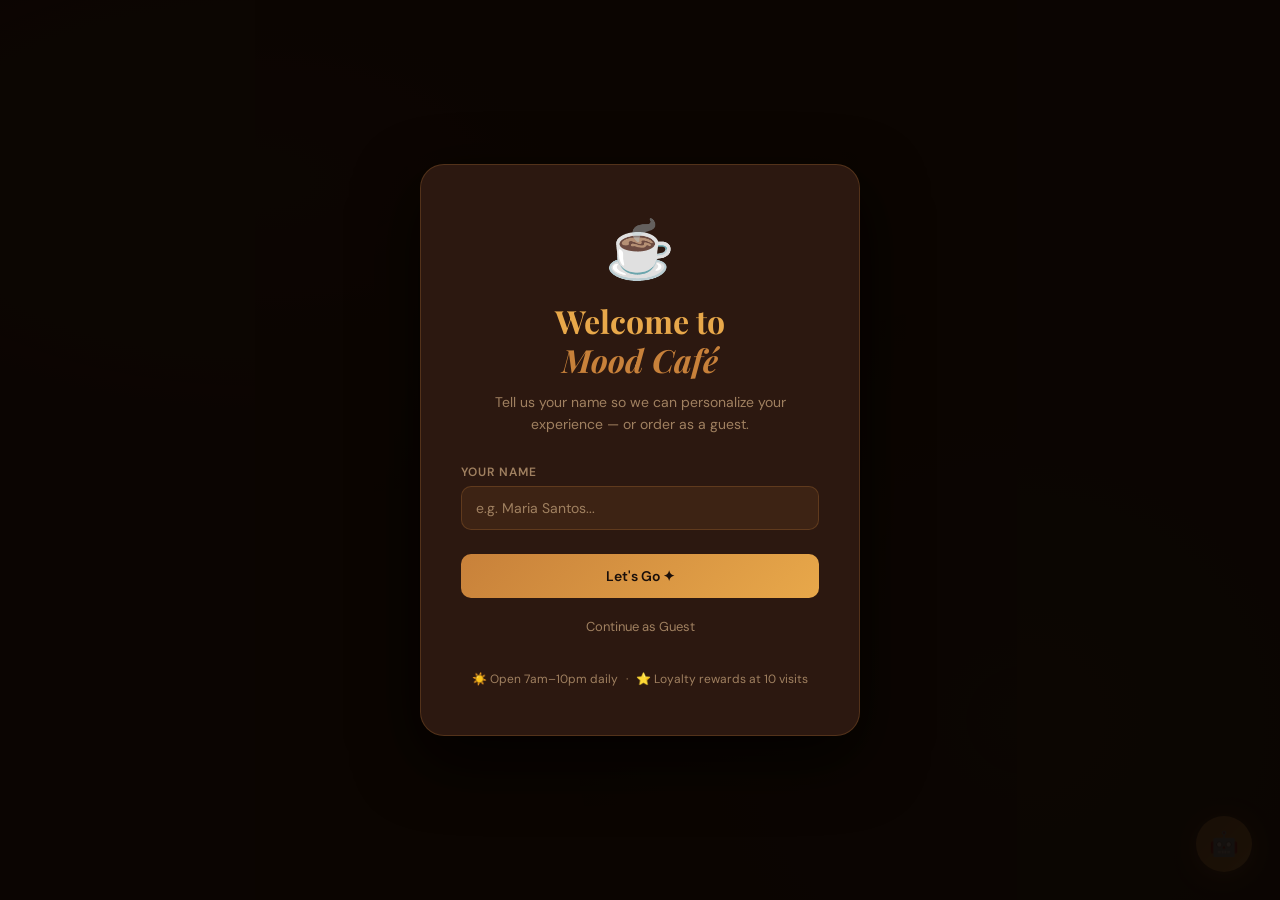
==== commit d8ce1479: "Add files via upload" ====
--- a/index.html
+++ b/index.html
@@ -1,2004 +1,1304 @@
-<!DOCTYPE html>
-<html lang="en">
-<head>
-<meta charset="UTF-8"/>
-<meta name="viewport" content="width=device-width, initial-scale=1.0"/>
-<title>Mood Café & Restaurant — Order Here</title>
-<link rel="preconnect" href="https://fonts.googleapis.com"/>
-<link rel="preconnect" href="https://fonts.gstatic.com" crossorigin/>
-<link href="https://fonts.googleapis.com/css2?family=Playfair+Display:ital,wght@0,400;0,700;0,900;1,400&family=DM+Sans:wght@300;400;500;600&family=Caveat:wght@400;600;700&display=swap" rel="stylesheet"/>
-<style>
-/* ============================================================
-   G-4 MOOD CAFÉ — Customer Kiosk
-   ============================================================ */
-:root{
-  --esp:#1a0f0a;--roast:#2c1810;--bark:#3d2314;
-  --car:#c8813a;--gold:#e8a84a;--cream:#f5e6c8;
-  --latte:#d4b896;--foam:#faf3e8;--sage:#7a9e7e;
-  --blush:#c97b7b;--sky:#6b9ec4;
-  --tm:#f0e0c8;--tmut:#a08060;
-  --bdr:rgba(200,129,58,.25);--glass:rgba(44,24,16,.75);
-  --sh:0 8px 32px rgba(0,0,0,.5);
-  --r:16px;--rs:10px;
-  --fd:'Playfair Display',Georgia,serif;
-  --fb:'DM Sans',sans-serif;--fh:'Caveat',cursive;
-}
-*,*::before,*::after{box-sizing:border-box;margin:0;padding:0}
-html{font-size:16px;scroll-behavior:smooth}
-body{font-family:var(--fb);background:var(--esp);color:var(--tm);min-height:100vh;overflow-x:hidden}
-body::before{content:'';position:fixed;inset:0;z-index:0;
-  background:radial-gradient(ellipse 80% 60% at 20% 20%,rgba(200,129,58,.10) 0%,transparent 60%),
-  radial-gradient(ellipse 60% 80% at 80% 80%,rgba(122,158,126,.08) 0%,transparent 60%);
-  pointer-events:none}
-.hidden{display:none!important}
- 
-/* LOADER */
-#loader{position:fixed;inset:0;z-index:9999;background:var(--esp);display:flex;align-items:center;justify-content:center;transition:opacity .6s ease}
-#loader.fade-out{opacity:0;pointer-events:none}
-.loader-inner{text-align:center}
-.loader-cup{font-size:64px;display:block;animation:cupFloat 2s ease-in-out infinite;margin-bottom:16px}
-@keyframes cupFloat{0%,100%{transform:translateY(0) rotate(-5deg)}50%{transform:translateY(-10px) rotate(5deg)}}
-.loader-text{font-family:var(--fd);font-size:24px;color:var(--gold);margin-bottom:6px}
-.loader-sub{font-size:13px;color:var(--tmut);margin-bottom:20px}
-.loader-bar{width:180px;height:3px;background:var(--bark);border-radius:99px;margin:0 auto;overflow:hidden}
-.loader-fill{height:100%;background:linear-gradient(90deg,var(--car),var(--gold));animation:loadFill 2.5s ease forwards}
-@keyframes loadFill{from{width:0}to{width:100%}}
- 
-/* WELCOME */
-.screen-overlay{position:fixed;inset:0;z-index:8000;background:rgba(10,5,2,.92);display:flex;align-items:center;justify-content:center;padding:24px}
-.welcome-card{background:var(--roast);border:1px solid var(--bdr);border-radius:24px;padding:48px 40px;max-width:440px;width:100%;text-align:center;box-shadow:0 24px 64px rgba(0,0,0,.7);animation:slideUp .5s ease}
-@keyframes slideUp{from{opacity:0;transform:translateY(32px)}to{opacity:1;transform:translateY(0)}}
-.welcome-logo{font-size:56px;margin-bottom:16px;animation:cupFloat 3s ease-in-out infinite}
-.welcome-title{font-family:var(--fd);font-size:32px;color:var(--gold);line-height:1.2;margin-bottom:12px}
-.welcome-title em{color:var(--car);font-style:italic}
-.welcome-sub{font-size:14px;color:var(--tmut);margin-bottom:28px;line-height:1.6}
-.welcome-footer{margin-top:24px;display:flex;gap:8px;justify-content:center;font-size:12px;color:var(--tmut);flex-wrap:wrap}
- 
-/* FORMS */
-.form-group{margin-bottom:16px;text-align:left}
-.form-group label{display:block;font-size:12px;font-weight:600;color:var(--tmut);text-transform:uppercase;letter-spacing:.08em;margin-bottom:6px}
-.form-group input,.form-group select{width:100%;padding:12px 14px;background:var(--bark);color:var(--tm);border:1px solid var(--bdr);border-radius:var(--rs);font-family:var(--fb);font-size:14px;outline:none;transition:border-color .2s}
-.form-group input:focus,.form-group select:focus{border-color:var(--car)}
-.form-group input::placeholder{color:var(--tmut)}
-select option{background:var(--roast)}
- 
-/* BUTTONS */
-.btn-primary{background:linear-gradient(135deg,var(--car),var(--gold));color:var(--esp);border:none;border-radius:var(--rs);padding:13px 24px;font-family:var(--fb);font-size:14px;font-weight:600;cursor:pointer;transition:opacity .2s,transform .1s}
-.btn-primary:hover{opacity:.92;transform:translateY(-1px)}
-.btn-primary:disabled{opacity:.4;cursor:not-allowed;transform:none}
-.btn-secondary{background:transparent;color:var(--tm);border:1px solid var(--bdr);border-radius:var(--rs);padding:12px 20px;font-family:var(--fb);font-size:14px;cursor:pointer;transition:border-color .2s}
-.btn-secondary:hover{border-color:var(--car)}
-.btn-ghost{background:transparent;color:var(--tmut);border:none;padding:12px 20px;font-family:var(--fb);font-size:13px;cursor:pointer;transition:color .2s}
-.btn-ghost:hover{color:var(--tm)}
-.btn-full{width:100%;margin-top:8px}
-.inline-link{background:none;border:none;color:var(--car);font-size:inherit;font-family:inherit;cursor:pointer;text-decoration:underline;padding:0}
- 
-/* MODALS */
-.modal-overlay{position:fixed;inset:0;z-index:7000;background:rgba(10,5,2,.85);display:flex;align-items:center;justify-content:center;padding:20px}
-.modal-box{background:var(--roast);border:1px solid var(--bdr);border-radius:20px;padding:32px;max-width:420px;width:100%;box-shadow:var(--sh);animation:slideUp .35s ease;max-height:90vh;overflow-y:auto}
-.modal-header{text-align:center;margin-bottom:24px}
-.modal-icon{font-size:36px;display:block;margin-bottom:10px}
-.modal-header h2{font-family:var(--fd);font-size:22px;color:var(--gold);margin-bottom:6px}
-.modal-header p{font-size:13px;color:var(--tmut)}
-.modal-actions{display:flex;gap:10px;margin-top:20px}
-.modal-actions button{flex:1}
-.receipt-box{max-width:380px}
-.receipt-header{text-align:center;margin-bottom:20px}
-.receipt-logo{font-size:36px}
-.receipt-header h2{font-family:var(--fd);color:var(--gold);margin:8px 0 2px}
-.receipt-subtitle{font-size:12px;color:var(--tmut)}
-.receipt-line{display:flex;justify-content:space-between;font-size:13px;padding:5px 0;border-bottom:1px dashed var(--bdr)}
-.receipt-total{font-weight:700;font-size:15px;color:var(--gold);border-bottom:none}
-.receipt-info{font-size:12px;color:var(--tmut);margin-bottom:10px}
-.thankyou-box{text-align:center;padding:48px 32px}
-.ty-icon{font-size:56px;margin-bottom:16px;animation:bounce .6s ease}
-@keyframes bounce{0%{transform:scale(.5);opacity:0}70%{transform:scale(1.1)}100%{transform:scale(1);opacity:1}}
-.ty-title{font-family:var(--fd);font-size:28px;color:var(--gold);margin-bottom:12px}
-.ty-sub{font-size:14px;color:var(--tmut);line-height:1.7}
-.ty-loyalty{background:linear-gradient(135deg,rgba(200,129,58,.2),rgba(232,168,74,.1));border:1px solid var(--car);border-radius:var(--rs);padding:12px 16px;margin-top:16px;font-size:13px;color:var(--gold)}
- 
-/* TOPBAR */
-.topbar{position:sticky;top:0;z-index:500;background:rgba(26,15,10,.95);backdrop-filter:blur(12px);border-bottom:1px solid var(--bdr);display:flex;align-items:center;gap:16px;padding:0 24px;height:60px}
-.topbar-left{display:flex;align-items:center;gap:10px;flex-shrink:0}
-.topbar-logo{font-size:22px}
-.topbar-brand{font-family:var(--fd);font-size:18px;color:var(--gold);white-space:nowrap}
-.topbar-nav{display:flex;gap:4px;flex:1;justify-content:center}
-.nav-btn{background:transparent;border:none;color:var(--tmut);font-family:var(--fb);font-size:14px;font-weight:500;padding:8px 16px;border-radius:var(--rs);cursor:pointer;transition:all .2s}
-.nav-btn:hover{color:var(--tm);background:var(--bark)}
-.nav-btn.active{background:var(--bark);color:var(--gold)}
-.topbar-right{display:flex;align-items:center;gap:16px;flex-shrink:0}
-.topbar-customer{display:flex;align-items:center;gap:8px}
-.cust-avatar{font-size:18px}
-.cust-info{display:flex;flex-direction:column}
-.cust-info span:first-child{font-size:13px;font-weight:600;color:var(--cream);line-height:1}
-.loyalty-tag{font-size:10px;color:var(--gold)}
-.cart-btn{position:relative;background:var(--bark);border:1px solid var(--bdr);color:var(--tm);padding:8px 14px;border-radius:var(--rs);font-size:16px;cursor:pointer;transition:border-color .2s}
-.cart-btn:hover{border-color:var(--car)}
-.cart-badge{position:absolute;top:-6px;right:-6px;background:var(--car);color:var(--esp);font-size:10px;font-weight:700;width:18px;height:18px;border-radius:50%;display:flex;align-items:center;justify-content:center}
- 
-/* PAGES */
-.page-container{position:relative;z-index:1}
-.page{padding:0 0 80px}
-.page.active{display:block;animation:fadeIn .3s ease}
-@keyframes fadeIn{from{opacity:0;transform:translateY(8px)}to{opacity:1;transform:translateY(0)}}
-.page-title-row{display:flex;align-items:center;justify-content:space-between;flex-wrap:wrap;gap:12px;padding:28px 32px 16px}
-.page-title{font-family:var(--fd);font-size:28px;color:var(--gold)}
- 
-/* DAILY SPECIAL BANNER */
-.daily-special-banner{background:linear-gradient(135deg,rgba(200,129,58,.25),rgba(232,168,74,.15));border:1px solid rgba(200,129,58,.5);display:flex;align-items:center;gap:16px;padding:14px 32px}
-.special-icon{font-size:28px}
-.special-text{flex:1}
-.special-label{font-size:11px;font-weight:600;text-transform:uppercase;letter-spacing:.1em;color:var(--gold);margin-bottom:2px}
-.special-desc{font-size:14px;color:var(--tm)}
-.special-discount{font-family:var(--fd);font-size:22px;color:var(--gold);font-weight:700;white-space:nowrap}
- 
-/* HERO */
-.page-hero{position:relative;overflow:hidden;padding:48px 32px 32px;display:flex;align-items:flex-start;justify-content:space-between}
-.hero-greeting{font-family:var(--fh);font-size:20px;color:var(--car);margin-bottom:8px}
-.hero-title{font-family:var(--fd);font-size:clamp(28px,4vw,42px);line-height:1.2;color:var(--cream);max-width:500px}
-.hero-title em{color:var(--gold);font-style:italic}
-.hero-sub{font-size:15px;color:var(--tmut);margin-top:10px}
-.hero-deco{font-size:80px;color:rgba(200,129,58,.12);line-height:1;user-select:none;flex-shrink:0}
- 
-/* SECTIONS */
-.section-label{font-size:11px;font-weight:700;text-transform:uppercase;letter-spacing:.12em;color:var(--car);padding:0 32px;margin-bottom:16px;margin-top:8px}
-.section-hint{font-size:13px;color:var(--tmut);padding:0 32px;margin-bottom:16px;margin-top:-12px}
- 
-/* MOOD GRID */
-.mood-section{padding:0 0 8px}
-.mood-text-row{display:flex;gap:12px;align-items:center;padding:0 32px;margin-bottom:20px;flex-wrap:wrap}
-.mood-text-row input{flex:1;padding:12px 16px;min-width:200px;background:var(--bark);color:var(--tm);border:1px solid var(--bdr);border-radius:var(--rs);font-family:var(--fb);font-size:14px;outline:none;transition:border-color .2s}
-.mood-text-row input:focus{border-color:var(--car)}
-.mood-text-row input::placeholder{color:var(--tmut)}
-.mood-detected-badge{background:rgba(122,158,126,.2);border:1px solid var(--sage);color:var(--sage);padding:8px 14px;border-radius:99px;font-size:13px;font-weight:500;white-space:nowrap}
-.mood-grid{display:grid;grid-template-columns:repeat(auto-fill,minmax(140px,1fr));gap:12px;padding:0 32px 8px}
-.mood-card{background:var(--bark);border:1px solid var(--bdr);border-radius:var(--r);padding:20px 14px;text-align:center;cursor:pointer;transition:all .2s}
-.mood-card:hover{border-color:var(--car);transform:translateY(-3px);box-shadow:0 8px 20px rgba(0,0,0,.4)}
-.mood-card.selected{border-color:var(--gold);background:rgba(200,129,58,.15)}
-.mood-emoji{font-size:32px;display:block;margin-bottom:8px}
-.mood-name{font-family:var(--fd);font-size:14px;color:var(--cream);margin-bottom:4px;font-weight:700}
-.mood-desc{font-size:11px;color:var(--tmut);line-height:1.4}
- 
-/* COMBOS */
-.combo-section{padding:16px 0 8px}
-.combo-cards{display:grid;grid-template-columns:repeat(auto-fill,minmax(240px,1fr));gap:16px;padding:0 32px}
-.combo-card{background:var(--roast);border:1px solid var(--bdr);border-radius:var(--r);padding:20px;transition:border-color .2s}
-.combo-card:hover{border-color:var(--car)}
-.combo-tag{display:inline-block;font-size:11px;font-weight:600;padding:4px 10px;border-radius:99px;margin-bottom:14px;text-transform:uppercase;letter-spacing:.06em}
-.combo-tag.original{background:rgba(232,168,74,.2);color:var(--gold)}
-.combo-tag.dietary{background:rgba(122,158,126,.2);color:var(--sage)}
-.combo-tag.general{background:rgba(107,158,196,.2);color:var(--sky)}
-.combo-item-row{display:flex;justify-content:space-between;align-items:flex-start;margin-bottom:10px;gap:8px}
-.combo-item-name{font-size:14px;color:var(--cream);font-weight:600;margin-bottom:2px}
-.combo-item-type{font-size:11px;color:var(--tmut)}
-.combo-item-price{font-size:14px;color:var(--gold);font-weight:600;white-space:nowrap}
-.combo-total{display:flex;justify-content:space-between;font-size:13px;color:var(--tmut);border-top:1px dashed var(--bdr);padding-top:10px;margin-top:4px}
-.combo-add-btn{width:100%;margin-top:14px;background:linear-gradient(135deg,var(--car),var(--gold));color:var(--esp);border:none;border-radius:var(--rs);padding:11px;font-family:var(--fb);font-size:13px;font-weight:600;cursor:pointer;transition:opacity .2s}
-.combo-add-btn:hover{opacity:.88}
- 
-/* QUICK ADD */
-.quickadd-section{padding:16px 0 8px}
-.quickadd-grid{display:grid;grid-template-columns:repeat(auto-fill,minmax(160px,1fr));gap:10px;padding:0 32px}
-.quickadd-card{background:var(--bark);border:1px solid var(--bdr);border-radius:var(--rs);padding:14px;display:flex;flex-direction:column;gap:6px;transition:border-color .2s}
-.quickadd-card:hover{border-color:var(--car)}
-.qa-name{font-size:13px;font-weight:600;color:var(--cream)}
-.qa-cal{font-size:11px;color:var(--tmut)}
-.qa-footer{display:flex;justify-content:space-between;align-items:center;margin-top:4px}
-.qa-price{font-size:13px;color:var(--gold);font-weight:600}
-.qa-add-btn{background:var(--car);border:none;color:var(--esp);width:26px;height:26px;border-radius:50%;font-size:16px;line-height:1;cursor:pointer;transition:opacity .2s;font-weight:700}
-.qa-add-btn:hover{opacity:.85}
-.qa-add-btn:disabled{opacity:.35;cursor:not-allowed}
- 
-/* MENU PAGE */
-.menu-controls{display:flex;gap:10px;flex-wrap:wrap;align-items:center}
-.menu-controls input,.menu-controls select{padding:9px 14px;background:var(--bark);color:var(--tm);border:1px solid var(--bdr);border-radius:var(--rs);font-family:var(--fb);font-size:13px;outline:none}
-.menu-controls input:focus,.menu-controls select:focus{border-color:var(--car)}
-.menu-controls input{min-width:180px}
-.menu-grid{display:grid;grid-template-columns:repeat(auto-fill,minmax(220px,1fr));gap:16px;padding:0 32px 32px}
-.menu-item-card{background:var(--bark);border:1px solid var(--bdr);border-radius:var(--r);padding:20px;transition:all .2s}
-.menu-item-card:hover{border-color:var(--car);transform:translateY(-2px);box-shadow:0 8px 20px rgba(0,0,0,.3)}
-.menu-item-card.sold-out{opacity:.5}
-.item-cat-badge{font-size:10px;font-weight:600;text-transform:uppercase;letter-spacing:.08em;color:var(--car);margin-bottom:8px}
-.item-name{font-family:var(--fd);font-size:15px;color:var(--cream);margin-bottom:4px}
-.item-kcal{font-size:12px;color:var(--tmut);margin-bottom:8px}
-.item-tags{display:flex;flex-wrap:wrap;gap:4px;margin-bottom:10px}
-.diet-tag{font-size:10px;padding:2px 8px;border-radius:99px;font-weight:600}
-.diet-tag.vegan{background:rgba(122,158,126,.2);color:var(--sage)}
-.diet-tag.vegetarian{background:rgba(122,158,126,.15);color:#9ebe9e}
-.diet-tag.gluten-free{background:rgba(107,158,196,.2);color:var(--sky)}
-.diet-tag.low-cal{background:rgba(201,123,123,.2);color:var(--blush)}
-.item-footer{display:flex;align-items:center;justify-content:space-between;margin-top:4px}
-.item-price{font-family:var(--fd);font-size:17px;color:var(--gold);font-weight:700}
-.item-stock-badge{font-size:10px;font-weight:600;padding:3px 8px;border-radius:99px}
-.stock-ok{background:rgba(122,158,126,.2);color:var(--sage)}
-.stock-low{background:rgba(232,168,74,.2);color:var(--gold)}
-.stock-out{background:rgba(201,123,123,.2);color:var(--blush)}
-.item-btns{display:flex;gap:8px;margin-top:12px}
-.item-add-btn{flex:1;background:linear-gradient(135deg,var(--car),var(--gold));color:var(--esp);border:none;border-radius:var(--rs);padding:9px;font-family:var(--fb);font-size:12px;font-weight:600;cursor:pointer;transition:opacity .2s}
-.item-add-btn:hover{opacity:.88}
-.item-add-btn:disabled{opacity:.35;cursor:not-allowed;background:var(--bark);color:var(--tmut)}
-.item-nut-btn{background:transparent;border:1px solid var(--bdr);color:var(--tmut);border-radius:var(--rs);padding:9px 10px;font-size:11px;cursor:pointer;transition:border-color .2s}
-.item-nut-btn:hover{border-color:var(--car);color:var(--tm)}
-.nut-grid{display:grid;grid-template-columns:repeat(4,1fr);gap:10px;margin-bottom:12px}
-.nut-item{text-align:center;background:var(--bark);border-radius:var(--rs);padding:12px 8px}
-.nut-val{font-family:var(--fd);font-size:20px;color:var(--gold);font-weight:700}
-.nut-label{font-size:11px;color:var(--tmut);margin-top:4px}
- 
-/* CART DRAWER */
-.cart-overlay{position:fixed;inset:0;z-index:900;background:rgba(0,0,0,.5)}
-.cart-drawer{position:fixed;top:0;right:0;bottom:0;width:min(420px,100vw);z-index:1000;background:var(--roast);border-left:1px solid var(--bdr);display:flex;flex-direction:column;box-shadow:-16px 0 48px rgba(0,0,0,.6);transform:translateX(0);transition:transform .35s ease}
-.cart-drawer.hidden{transform:translateX(100%)}
-.cart-drawer-header{display:flex;justify-content:space-between;align-items:center;padding:20px 24px;border-bottom:1px solid var(--bdr)}
-.cart-drawer-header h3{font-family:var(--fd);font-size:20px;color:var(--gold)}
-.cart-drawer-header button{background:none;border:none;color:var(--tmut);font-size:18px;cursor:pointer}
-.drawer-cart-items{flex:1;overflow-y:auto;padding:16px 24px}
-.cart-empty{text-align:center;padding:48px 0;color:var(--tmut);font-size:14px;line-height:1.8}
-.cart-row{display:flex;align-items:center;gap:10px;padding:12px 0;border-bottom:1px solid var(--bdr)}
-.cart-item-info{flex:1;min-width:0}
-.cart-item-name{font-size:13px;font-weight:600;color:var(--cream);white-space:nowrap;overflow:hidden;text-overflow:ellipsis}
-.cart-item-sub{font-size:11px;color:var(--tmut)}
-.cart-qty-ctrl{display:flex;align-items:center;gap:6px}
-.qty-btn{width:26px;height:26px;border-radius:50%;background:var(--bark);border:1px solid var(--bdr);color:var(--tm);font-size:14px;cursor:pointer;display:flex;align-items:center;justify-content:center;transition:border-color .2s}
-.qty-btn:hover{border-color:var(--car)}
-.qty-num{font-size:14px;font-weight:600;color:var(--cream);min-width:20px;text-align:center}
-.cart-item-total{font-size:13px;font-weight:600;color:var(--gold);white-space:nowrap}
-.cart-remove{background:none;border:none;color:var(--tmut);cursor:pointer;font-size:14px;transition:color .2s}
-.cart-remove:hover{color:var(--blush)}
-.drawer-summary{padding:16px 24px 24px;border-top:1px solid var(--bdr)}
-.sum-row{display:flex;justify-content:space-between;font-size:13px;padding:5px 0}
-.sum-row.total-row{font-size:16px;font-weight:700;color:var(--gold);padding:10px 0 4px;border-top:1px solid var(--bdr)}
-.loyalty-banner{background:rgba(232,168,74,.15);border:1px solid rgba(232,168,74,.3);border-radius:var(--rs);padding:8px 12px;font-size:12px;color:var(--gold);text-align:center;margin:8px 0}
- 
-/* MY ORDERS */
-#myOrdersContent{padding:24px 32px}
-.my-order-card{background:var(--bark);border:1px solid var(--bdr);border-radius:var(--r);padding:20px;margin-bottom:14px}
-.my-order-header{display:flex;justify-content:space-between;align-items:flex-start;margin-bottom:10px}
-.my-order-date{font-size:12px;color:var(--tmut)}
-.my-order-total{font-family:var(--fd);font-size:18px;color:var(--gold)}
-.my-order-items{font-size:13px;color:var(--tm);line-height:1.7}
-.my-empty{text-align:center;padding:60px 0;color:var(--tmut);font-size:14px;line-height:2}
- 
-/* STARS */
-.star-row{display:flex;gap:10px;padding:8px 0}
-.star-btn{font-size:32px;background:none;border:none;color:var(--tmut);cursor:pointer;transition:color .15s,transform .15s}
-.star-btn:hover,.star-btn.active{color:var(--gold);transform:scale(1.15)}
- 
-/* MOODBOT */
-.chatbot-fab{position:fixed;bottom:28px;right:28px;z-index:600;width:56px;height:56px;border-radius:50%;background:linear-gradient(135deg,var(--car),var(--gold));border:none;font-size:24px;cursor:pointer;box-shadow:0 4px 20px rgba(200,129,58,.5);transition:transform .2s;display:flex;align-items:center;justify-content:center}
-.chatbot-fab:hover{transform:scale(1.08)}
-.chatbot-panel{position:fixed;bottom:96px;right:28px;z-index:600;width:340px;background:var(--roast);border:1px solid var(--bdr);border-radius:16px;box-shadow:var(--sh);display:flex;flex-direction:column;overflow:hidden;animation:slideUp .3s ease}
-.chatbot-header{background:linear-gradient(135deg,var(--bark),var(--roast));padding:14px 16px;display:flex;justify-content:space-between;align-items:center;font-weight:600;font-size:14px;color:var(--gold);border-bottom:1px solid var(--bdr)}
-.chatbot-header button{background:none;border:none;color:var(--tmut);cursor:pointer;font-size:16px}
-.chat-messages{flex:1;overflow-y:auto;padding:14px;max-height:300px;display:flex;flex-direction:column;gap:10px}
-.chat-msg{display:flex;gap:8px;align-items:flex-start}
-.chat-msg.user{flex-direction:row-reverse}
-.chat-avatar{font-size:20px;flex-shrink:0}
-.chat-bubble{max-width:75%;padding:10px 13px;border-radius:12px;font-size:13px;line-height:1.5}
-.chat-msg.bot .chat-bubble{background:var(--bark);color:var(--tm);border-bottom-left-radius:2px}
-.chat-msg.user .chat-bubble{background:rgba(200,129,58,.25);color:var(--cream);border-bottom-right-radius:2px}
-.chat-input-row{display:flex;gap:8px;padding:12px;border-top:1px solid var(--bdr)}
-.chat-input-row input{flex:1;background:var(--bark);color:var(--tm);border:1px solid var(--bdr);border-radius:var(--rs);padding:9px 12px;font-family:var(--fb);font-size:13px;outline:none}
-.chat-input-row input:focus{border-color:var(--car)}
-.chat-input-row button{background:var(--car);color:var(--esp);border:none;border-radius:var(--rs);width:38px;font-size:16px;cursor:pointer;transition:opacity .2s}
-.chat-input-row button:hover{opacity:.85}
-.dot{width:7px;height:7px;background:var(--tmut);border-radius:50%;animation:dotPulse 1.2s infinite;display:inline-block;margin:0 2px}
-.dot:nth-child(2){animation-delay:.2s}.dot:nth-child(3){animation-delay:.4s}
-@keyframes dotPulse{0%,80%,100%{opacity:.3;transform:scale(.8)}40%{opacity:1;transform:scale(1.1)}}
- 
-/* TOAST */
-.toast{position:fixed;bottom:100px;left:50%;transform:translateX(-50%);z-index:8000;background:var(--roast);border:1px solid var(--car);color:var(--tm);padding:10px 20px;border-radius:99px;font-size:13px;font-weight:500;box-shadow:0 4px 20px rgba(0,0,0,.5);white-space:nowrap;animation:toastIn .3s ease}
-@keyframes toastIn{from{opacity:0;transform:translateX(-50%) translateY(8px)}to{opacity:1;transform:translateX(-50%) translateY(0)}}
- 
-/* SYNC STATUS */
-.sync-dot{width:8px;height:8px;border-radius:50%;background:var(--sage);display:inline-block;margin-right:6px;animation:pulse 2s infinite}
-@keyframes pulse{0%,100%{opacity:1}50%{opacity:.4}}
-.sync-dot.error{background:var(--blush);animation:none}
-.sync-status{font-size:11px;color:var(--tmut);display:flex;align-items:center;padding:4px 8px}
- 
-@media(max-width:640px){
-  .topbar{padding:0 14px;gap:8px}
-  .topbar-brand{display:none}
-  .nav-btn{padding:6px 10px;font-size:13px}
-  .page-hero{padding:28px 18px 20px}
-  .hero-deco{display:none}
-  .mood-grid{grid-template-columns:repeat(auto-fill,minmax(120px,1fr));padding:0 18px}
-  .combo-cards{grid-template-columns:1fr;padding:0 18px}
-  .menu-grid{grid-template-columns:1fr 1fr;padding:0 18px 24px}
-  .quickadd-grid{grid-template-columns:repeat(auto-fill,minmax(130px,1fr));padding:0 18px}
-  .section-label,.section-hint,.mood-text-row{padding-left:18px;padding-right:18px}
-  .page-title-row{padding:20px 18px 12px}
-  .daily-special-banner{padding:12px 18px}
-  .chatbot-panel{width:calc(100vw - 32px);right:16px;bottom:88px}
-  .cart-drawer{width:100vw}
-}
-</style>
-</head>
-<body>
- 
-<!-- LOADING SCREEN -->
-<div id="loader">
-  <div class="loader-inner">
-    <div class="loader-cup">☕</div>
-    <div class="loader-text">Mood Café & Restaurant</div>
-    <div class="loader-sub">Loading your experience…</div>
-    <div class="loader-bar"><div class="loader-fill"></div></div>
-  </div>
-</div>
- 
-<!-- WELCOME SCREEN -->
-<div id="welcomeScreen" class="screen-overlay hidden">
-  <div class="welcome-card">
-    <div class="welcome-logo">☕</div>
-    <h1 class="welcome-title">Welcome to<br/><em>Mood Café</em></h1>
-    <p class="welcome-sub">Tell us your name so we can personalize your experience — or order as a guest.</p>
-    <div class="form-group">
-      <label>Your Name</label>
-      <input type="text" id="custNameInput" placeholder="e.g. Maria Santos..." autocomplete="off"/>
-    </div>
-    <button class="btn-primary btn-full" onclick="startSession()">Let's Go ✦</button>
-    <button class="btn-ghost btn-full" onclick="startSession(true)">Continue as Guest</button>
-    <div class="welcome-footer">
-      <span>☀️ Open 7am–10pm daily</span><span>·</span><span>⭐ Loyalty rewards at 10 visits</span>
-    </div>
-  </div>
-</div>
- 
-<!-- NUTRITION MODAL -->
-<div id="nutritionModal" class="modal-overlay hidden">
-  <div class="modal-box">
-    <div class="modal-header"><span class="modal-icon">🥗</span><h2 id="nutModalName">Item Nutrition</h2></div>
-    <div id="nutModalContent"></div>
-    <button class="btn-primary btn-full" onclick="closeModal('nutritionModal')" style="margin-top:20px">Close</button>
-  </div>
-</div>
- 
-<!-- RECEIPT MODAL -->
-<div id="receiptModal" class="modal-overlay hidden">
-  <div class="modal-box receipt-box">
-    <div class="receipt-header">
-      <div class="receipt-logo">☕</div>
-      <h2>G-4 Mood Café</h2>
-      <p class="receipt-subtitle">Official Receipt</p>
-    </div>
-    <div id="receiptContent"></div>
-    <div class="modal-actions" style="margin-top:20px">
-      <button class="btn-secondary" onclick="afterReceipt()">Done</button>
-      <button class="btn-primary" onclick="window.print()">🖨️ Print</button>
-    </div>
-  </div>
-</div>
- 
-<!-- FEEDBACK MODAL -->
-<div id="feedbackModal" class="modal-overlay hidden">
-  <div class="modal-box">
-    <div class="modal-header"><span class="modal-icon">⭐</span><h2>How was your order?</h2><p>We'd love to hear from you</p></div>
-    <div class="form-group">
-      <label>Rating</label>
-      <div class="star-row" id="starRow">
-        <button class="star-btn" onclick="setFeedbackStar(1)">★</button>
-        <button class="star-btn" onclick="setFeedbackStar(2)">★</button>
-        <button class="star-btn" onclick="setFeedbackStar(3)">★</button>
-        <button class="star-btn" onclick="setFeedbackStar(4)">★</button>
-        <button class="star-btn" onclick="setFeedbackStar(5)">★</button>
-      </div>
-    </div>
-    <div class="form-group">
-      <label>Comment (optional)</label>
-      <input type="text" id="feedbackComment" placeholder="Tell us about your experience..."/>
-    </div>
-    <div class="modal-actions">
-      <button class="btn-secondary" onclick="closeFeedback()">Skip</button>
-      <button class="btn-primary" onclick="submitFeedback()">Submit ✦</button>
-    </div>
-  </div>
-</div>
- 
-<!-- THANK YOU MODAL -->
-<div id="thankYouModal" class="modal-overlay hidden">
-  <div class="modal-box thankyou-box">
-    <div class="ty-icon">🎉</div>
-    <h2 class="ty-title">Thank you!</h2>
-    <p class="ty-sub" id="tyMessage">Your order has been received. Our team is preparing it with love ☕</p>
-    <div id="tyLoyalty" class="ty-loyalty hidden"></div>
-    <button class="btn-primary btn-full" onclick="resetSession()" style="margin-top:24px">New Order</button>
-  </div>
-</div>
- 
-<!-- MOODBOT -->
-<div id="chatbotPanel" class="chatbot-panel hidden">
-  <div class="chatbot-header">
-    <span>🤖 MoodBot</span>
-    <button onclick="toggleChatbot()">✕</button>
-  </div>
-  <div id="chatMessages" class="chat-messages">
-    <div class="chat-msg bot">
-      <span class="chat-avatar">🤖</span>
-      <div class="chat-bubble">Hey! I'm MoodBot 😊 I can help you pick a meal based on your mood, allergies, or cravings. What are you feeling?</div>
-    </div>
-  </div>
-  <div class="chat-input-row">
-    <input type="text" id="chatInput" placeholder="Ask me anything..." onkeydown="if(event.key==='Enter')sendChat()"/>
-    <button onclick="sendChat()">➤</button>
-  </div>
-</div>
-<button class="chatbot-fab" onclick="toggleChatbot()">🤖</button>
- 
-<!-- CART DRAWER -->
-<div id="cartDrawer" class="cart-drawer hidden">
-  <div class="cart-drawer-header">
-    <h3>Your Order</h3>
-    <button onclick="toggleCart()">✕</button>
-  </div>
-  <div id="drawerCartItems" class="drawer-cart-items">
-    <div class="cart-empty">🛒 Your cart is empty.<br/><small>Pick a mood combo or browse the menu.</small></div>
-  </div>
-  <div class="drawer-summary">
-    <div class="sum-row"><span>Subtotal</span><span id="drawerSubtotal">₱0.00</span></div>
-    <div class="sum-row"><span>VAT (12%)</span><span id="drawerTax">₱0.00</span></div>
-    <div class="sum-row total-row"><span>Total</span><span id="drawerTotal">₱0.00</span></div>
-    <div id="loyaltyBanner" class="loyalty-banner hidden">⭐ Loyalty member — free size upgrade on drinks!</div>
-    <button class="btn-primary btn-full" id="checkoutBtn" onclick="checkout()" disabled>Place Order</button>
-    <button class="btn-ghost btn-full" onclick="clearCart()" style="margin-top:8px">Clear Cart</button>
-  </div>
-</div>
-<div id="cartOverlay" class="cart-overlay hidden" onclick="toggleCart()"></div>
- 
-<!-- MAIN APP -->
-<div id="app" class="hidden">
-  <header class="topbar">
-    <div class="topbar-left">
-      <span class="topbar-logo">☕</span>
-      <span class="topbar-brand">Mood Café</span>
-    </div>
-    <nav class="topbar-nav">
-      <button class="nav-btn active" data-page="order" onclick="navigateTo('order')">Order</button>
-      <button class="nav-btn" data-page="menu" onclick="navigateTo('menu')">Menu</button>
-      <button class="nav-btn" data-page="myorders" onclick="navigateTo('myorders')">My Orders</button>
-    </nav>
-    <div class="topbar-right">
-      <div class="sync-status"><span class="sync-dot" id="syncDot"></span><span id="syncLabel">Syncing…</span></div>
-      <div class="topbar-customer">
-        <span class="cust-avatar">👤</span>
-        <div class="cust-info">
-          <span id="topbarCustName">Guest</span>
-          <span id="loyaltyTag" class="loyalty-tag hidden">⭐ Loyal Member</span>
-        </div>
-      </div>
-      <button class="cart-btn" onclick="toggleCart()">
-        🛒 <span id="cartBadge" class="cart-badge hidden">0</span>
-      </button>
-    </div>
-  </header>
- 
-  <main class="page-container">
-    <!-- ORDER PAGE -->
-    <div id="page-order" class="page active">
-      <div id="dailySpecialBanner" class="daily-special-banner hidden">
-        <span class="special-icon">🌟</span>
-        <div class="special-text">
-          <div class="special-label">Today's Special</div>
-          <div class="special-desc" id="specialBannerDesc">—</div>
-        </div>
-        <div class="special-discount" id="specialBannerDiscount">—% OFF</div>
-      </div>
-      <div class="page-hero">
-        <div class="hero-inner">
-          <div class="hero-greeting" id="heroGreeting">Good day!</div>
-          <h1 class="hero-title">How are you <em>feeling</em> today?</h1>
-          <p class="hero-sub">Let your mood guide your perfect meal. ✦</p>
-        </div>
-        <div class="hero-deco">✦</div>
-      </div>
-      <section class="mood-section">
-        <div class="section-label">Step 1 — Pick Your Mood</div>
-        <div class="mood-text-row">
-          <input type="text" id="moodTextInput" placeholder="Or describe how you feel… e.g. 'I feel tired and stressed'" oninput="detectMoodLive(this.value)"/>
-          <span id="moodDetected" class="mood-detected-badge hidden"></span>
-        </div>
-        <div class="mood-grid" id="moodGrid"></div>
-      </section>
-      <section class="combo-section hidden" id="comboSection">
-        <div class="section-label">Step 2 — Choose Your Combo</div>
-        <div class="combo-cards" id="comboCards"></div>
-      </section>
-      <section class="quickadd-section">
-        <div class="section-label">Add-Ons & Extras</div>
-        <p class="section-hint">Want something extra? Browse our full <button class="inline-link" onclick="navigateTo('menu')">menu ↗</button></p>
-        <div class="quickadd-grid" id="quickaddGrid"></div>
-      </section>
-    </div>
- 
-    <!-- MENU PAGE -->
-    <div id="page-menu" class="page hidden">
-      <div class="page-title-row">
-        <h2 class="page-title">Full Menu</h2>
-        <div class="menu-controls">
-          <input type="text" id="menuSearch" placeholder="Search items..." oninput="filterMenu()"/>
-          <select id="dietFilter" onchange="filterMenu()">
-            <option value="">All Items</option>
-            <option value="vegan">🌱 Vegan</option>
-            <option value="vegetarian">🥦 Vegetarian</option>
-            <option value="gluten-free">🌾 Gluten-Free</option>
-            <option value="low-cal">🔥 Low-Cal</option>
-          </select>
-          <select id="categoryFilter" onchange="filterMenu()">
-            <option value="">All Categories</option>
-          </select>
-        </div>
-      </div>
-      <div class="menu-grid" id="menuGrid"></div>
-    </div>
- 
-    <!-- MY ORDERS PAGE -->
-    <div id="page-myorders" class="page hidden">
-      <div class="page-title-row"><h2 class="page-title">My Orders</h2></div>
-      <div id="myOrdersContent"></div>
-    </div>
-  </main>
-</div>
- 
-<script>
-// ============================================================
-//  ★ STEP 1: PASTE YOUR FIREBASE CONFIG HERE
-//  Firebase Console → Project Settings → Your apps → Web app
-// ============================================================
-const FB_DB_URL = "https://YOUR_PROJECT_ID-default-rtdb.firebaseio.com";
-// That's the only thing you need to change!
- 
-// ============================================================
-//  FIREBASE REST HELPERS
-// ============================================================
-async function fbGet(path){
-  try{
-    const r=await fetch(`${FB_DB_URL}/${path}.json`);
-    if(!r.ok)throw new Error(r.status);
-    return await r.json();
-  }catch(e){console.warn('[FB GET]',e);return null;}
-}
-async function fbPut(path,data){
-  try{
-    const r=await fetch(`${FB_DB_URL}/${path}.json`,{
-      method:'PUT',headers:{'Content-Type':'application/json'},
-      body:JSON.stringify(data)
-    });
-    if(!r.ok)throw new Error(r.status);
-    return true;
-  }catch(e){console.warn('[FB PUT]',e);return false;}
-}
-async function fbPatch(path,data){
-  try{
-    const r=await fetch(`${FB_DB_URL}/${path}.json`,{
-      method:'PATCH',headers:{'Content-Type':'application/json'},
-      body:JSON.stringify(data)
-    });
-    if(!r.ok)throw new Error(r.status);
-    return true;
-  }catch(e){console.warn('[FB PATCH]',e);return false;}
-}
-function setSyncStatus(ok){
-  const dot=document.getElementById('syncDot');
-  const lbl=document.getElementById('syncLabel');
-  if(!dot)return;
-  if(ok){dot.className='sync-dot';lbl.textContent='Live';}
-  else{dot.className='sync-dot error';lbl.textContent='Offline';}
-}
- 
-// ============================================================
-//  MENU DATA
-// ============================================================
-const MENU=[
-  {id:101,name:"Classic Cheeseburger",cat:"Burgers",price:79,stock:20,cal:520,prot:28,carbs:42,fat:22,tags:[]},
-  {id:102,name:"Cheesy Bacon Burger",cat:"Burgers",price:99,stock:15,cal:680,prot:35,carbs:45,fat:32,tags:[]},
-  {id:103,name:"Mushroom Swiss Burger",cat:"Burgers",price:89,stock:15,cal:560,prot:26,carbs:44,fat:24,tags:["vegetarian"]},
-  {id:104,name:"BBQ Smoky Burger",cat:"Burgers",price:109,stock:10,cal:720,prot:38,carbs:48,fat:34,tags:[]},
-  {id:105,name:"Veggie Quinoa Burger",cat:"Burgers",price:95,stock:12,cal:410,prot:18,carbs:52,fat:14,tags:["vegan","vegetarian","low-cal"]},
-  {id:106,name:"Spicy Sriracha Burger",cat:"Burgers",price:109,stock:8,cal:610,prot:30,carbs:44,fat:26,tags:[]},
-  {id:201,name:"BLT Sandwich",cat:"Sandwiches",price:65,stock:20,cal:420,prot:20,carbs:38,fat:18,tags:[]},
-  {id:202,name:"Egg & Cheese Sandwich",cat:"Sandwiches",price:55,stock:25,cal:380,prot:18,carbs:36,fat:16,tags:["vegetarian"]},
-  {id:203,name:"Butter Toast",cat:"Sandwiches",price:35,stock:30,cal:220,prot:5,carbs:34,fat:9,tags:["vegetarian"]},
-  {id:204,name:"Club Sandwich",cat:"Sandwiches",price:85,stock:15,cal:490,prot:28,carbs:42,fat:20,tags:[]},
-  {id:205,name:"Avocado Toast",cat:"Sandwiches",price:79,stock:18,cal:310,prot:10,carbs:32,fat:16,tags:["vegan","vegetarian","low-cal"]},
-  {id:206,name:"Tuna Melt Sandwich",cat:"Sandwiches",price:85,stock:12,cal:450,prot:30,carbs:36,fat:18,tags:[]},
-  {id:301,name:"Spaghetti Bolognese",cat:"Pasta",price:95,stock:15,cal:620,prot:30,carbs:72,fat:18,tags:[]},
-  {id:302,name:"Creamy Carbonara",cat:"Pasta",price:105,stock:12,cal:710,prot:28,carbs:70,fat:28,tags:[]},
-  {id:303,name:"Pesto Pasta",cat:"Pasta",price:90,stock:10,cal:540,prot:18,carbs:68,fat:20,tags:["vegetarian"]},
-  {id:304,name:"Aglio e Olio",cat:"Pasta",price:85,stock:12,cal:480,prot:14,carbs:70,fat:16,tags:["vegan","vegetarian"]},
-  {id:305,name:"Rose Sauce Pasta",cat:"Pasta",price:100,stock:10,cal:580,prot:20,carbs:72,fat:20,tags:["vegetarian"]},
-  {id:401,name:"Overload Pizza (6 slices)",cat:"Pizza",price:149,stock:10,cal:820,prot:36,carbs:88,fat:30,tags:[]},
-  {id:402,name:"Margherita Pizza (6 slices)",cat:"Pizza",price:129,stock:10,cal:680,prot:24,carbs:84,fat:22,tags:["vegetarian"]},
-  {id:403,name:"BBQ Chicken Pizza (6 slices)",cat:"Pizza",price:159,stock:8,cal:860,prot:40,carbs:86,fat:30,tags:[]},
-  {id:404,name:"Vegan Garden Pizza (6 slices)",cat:"Pizza",price:139,stock:8,cal:560,prot:18,carbs:80,fat:16,tags:["vegan","vegetarian","low-cal"]},
-  {id:501,name:"French Fries",cat:"Snacks",price:45,stock:40,cal:340,prot:4,carbs:48,fat:16,tags:["vegan","vegetarian","gluten-free"]},
-  {id:502,name:"Onion Rings",cat:"Snacks",price:50,stock:30,cal:380,prot:5,carbs:50,fat:18,tags:["vegetarian"]},
-  {id:503,name:"Donuts (2 pcs)",cat:"Snacks",price:35,stock:25,cal:420,prot:6,carbs:58,fat:18,tags:["vegetarian"]},
-  {id:504,name:"Choco Chip Cookies (3 pcs)",cat:"Snacks",price:40,stock:20,cal:380,prot:5,carbs:52,fat:16,tags:["vegetarian"]},
-  {id:505,name:"Mixed Fruit Bowl",cat:"Snacks",price:55,stock:20,cal:120,prot:2,carbs:28,fat:0,tags:["vegan","vegetarian","gluten-free","low-cal"]},
-  {id:506,name:"Cheese Nachos",cat:"Snacks",price:60,stock:18,cal:420,prot:10,carbs:52,fat:18,tags:["vegetarian"]},
-  {id:507,name:"Edamame (salted)",cat:"Snacks",price:50,stock:15,cal:190,prot:17,carbs:14,fat:8,tags:["vegan","vegetarian","gluten-free","low-cal"]},
-  {id:601,name:"Bacon & Eggs",cat:"Breakfast",price:75,stock:15,cal:520,prot:32,carbs:12,fat:38,tags:["gluten-free"]},
-  {id:602,name:"Pancake Stack (3 pcs)",cat:"Breakfast",price:65,stock:20,cal:480,prot:12,carbs:72,fat:14,tags:["vegetarian"]},
-  {id:603,name:"Full English Breakfast",cat:"Breakfast",price:120,stock:10,cal:780,prot:42,carbs:48,fat:40,tags:[]},
-  {id:604,name:"Overnight Oats Bowl",cat:"Breakfast",price:70,stock:14,cal:320,prot:12,carbs:52,fat:8,tags:["vegan","vegetarian","gluten-free","low-cal"]},
-  {id:605,name:"Granola & Yogurt Parfait",cat:"Breakfast",price:75,stock:12,cal:360,prot:14,carbs:54,fat:8,tags:["vegetarian","low-cal"]},
-  {id:701,name:"Americano",cat:"Hot Drinks",price:60,stock:50,cal:15,prot:1,carbs:2,fat:0,tags:["vegan","gluten-free","low-cal"]},
-  {id:702,name:"Cappuccino",cat:"Hot Drinks",price:70,stock:50,cal:110,prot:6,carbs:12,fat:4,tags:["vegetarian","gluten-free"]},
-  {id:703,name:"Caramel Latte",cat:"Hot Drinks",price:75,stock:50,cal:180,prot:6,carbs:28,fat:5,tags:["vegetarian","gluten-free"]},
-  {id:704,name:"Vanilla Latte",cat:"Hot Drinks",price:75,stock:50,cal:170,prot:6,carbs:26,fat:5,tags:["vegetarian","gluten-free"]},
-  {id:705,name:"Hot Matcha",cat:"Hot Drinks",price:70,stock:50,cal:130,prot:4,carbs:18,fat:4,tags:["vegetarian","gluten-free"]},
-  {id:706,name:"Hot Chocolate",cat:"Hot Drinks",price:65,stock:50,cal:200,prot:6,carbs:32,fat:6,tags:["vegetarian","gluten-free"]},
-  {id:707,name:"Chamomile Tea",cat:"Hot Drinks",price:55,stock:40,cal:5,prot:0,carbs:1,fat:0,tags:["vegan","gluten-free","low-cal"]},
-  {id:708,name:"Oat Milk Latte",cat:"Hot Drinks",price:85,stock:35,cal:140,prot:4,carbs:20,fat:4,tags:["vegan","vegetarian","gluten-free"]},
-  {id:801,name:"Iced Americano",cat:"Cold Drinks",price:65,stock:50,cal:20,prot:1,carbs:3,fat:0,tags:["vegan","gluten-free","low-cal"]},
-  {id:802,name:"Iced Caramel Latte",cat:"Cold Drinks",price:80,stock:50,cal:200,prot:6,carbs:30,fat:5,tags:["vegetarian","gluten-free"]},
-  {id:803,name:"Iced Vanilla Latte",cat:"Cold Drinks",price:80,stock:50,cal:190,prot:6,carbs:28,fat:5,tags:["vegetarian","gluten-free"]},
-  {id:804,name:"Matcha Latte",cat:"Cold Drinks",price:80,stock:50,cal:150,prot:5,carbs:20,fat:5,tags:["vegetarian","gluten-free"]},
-  {id:805,name:"Mocha Latte",cat:"Cold Drinks",price:75,stock:50,cal:220,prot:6,carbs:30,fat:7,tags:["vegetarian","gluten-free"]},
-  {id:806,name:"Espresso Latte",cat:"Cold Drinks",price:70,stock:50,cal:120,prot:5,carbs:14,fat:4,tags:["vegetarian","gluten-free"]},
-  {id:807,name:"Iced Tea",cat:"Cold Drinks",price:40,stock:60,cal:80,prot:0,carbs:20,fat:0,tags:["vegan","gluten-free","low-cal"]},
-  {id:808,name:"Strawberry Smoothie",cat:"Cold Drinks",price:85,stock:30,cal:210,prot:3,carbs:48,fat:1,tags:["vegan","vegetarian","gluten-free","low-cal"]},
-  {id:809,name:"Mango Lassi",cat:"Cold Drinks",price:90,stock:25,cal:240,prot:6,carbs:46,fat:3,tags:["vegetarian","gluten-free"]},
-  {id:810,name:"Cold Brew Coffee",cat:"Cold Drinks",price:95,stock:20,cal:30,prot:1,carbs:4,fat:0,tags:["vegan","gluten-free","low-cal"]},
-  {id:811,name:"Lavender Lemonade",cat:"Cold Drinks",price:85,stock:22,cal:140,prot:0,carbs:36,fat:0,tags:["vegan","gluten-free","low-cal"]},
-];
- 
-const MOODS=[
-  {name:"Happy",emoji:"😊",desc:"You're glowing! Celebrate with something fun.",
-   original:{foodId:101,drinkId:807},dietary:{foodId:505,drinkId:808},general:{foodId:501,drinkId:801}},
-  {name:"Tired",emoji:"😴",desc:"You need fuel. We've got you.",
-   original:{foodId:601,drinkId:801},dietary:{foodId:604,drinkId:810},general:{foodId:603,drinkId:701}},
-  {name:"Sad",emoji:"😢",desc:"Comfort is on its way. Big hug in every bite.",
-   original:{foodId:503,drinkId:703},dietary:{foodId:605,drinkId:707},general:{foodId:504,drinkId:706}},
-  {name:"Calm",emoji:"😌",desc:"Breathe. Here's something serene for you.",
-   original:{foodId:504,drinkId:804},dietary:{foodId:507,drinkId:801},general:{foodId:205,drinkId:811}},
-  {name:"Heartbroken",emoji:"💔",desc:"Pizza heals everything. We promise.",
-   original:{foodId:401,drinkId:804},dietary:{foodId:404,drinkId:808},general:{foodId:403,drinkId:805}},
-  {name:"Anxious",emoji:"😰",desc:"Slow down. Something warm and gentle for you.",
-   original:{foodId:203,drinkId:705},dietary:{foodId:604,drinkId:707},general:{foodId:202,drinkId:701}},
-  {name:"Depressed",emoji:"😞",desc:"You matter. Let us take care of you today.",
-   original:{foodId:501,drinkId:805},dietary:{foodId:505,drinkId:810},general:{foodId:301,drinkId:706}},
-  {name:"Excited",emoji:"🤩",desc:"Big energy! Let's match it with something bold.",
-   original:{foodId:104,drinkId:802},dietary:{foodId:105,drinkId:808},general:{foodId:403,drinkId:806}},
-  {name:"Focused",emoji:"🧠",desc:"Brain fuel incoming. Stay sharp.",
-   original:{foodId:303,drinkId:708},dietary:{foodId:304,drinkId:707},general:{foodId:302,drinkId:703}},
-  {name:"Adventurous",emoji:"🌶️",desc:"You're feeling bold — let's spice it up!",
-   original:{foodId:106,drinkId:809},dietary:{foodId:501,drinkId:811},general:{foodId:401,drinkId:802}},
-];
- 
-// ============================================================
-//  STATE
-// ============================================================
-let customer={name:'Guest',visits:0,totalSpent:0};
-let cart=[];
-let orderHistory=[];
-let customers=[];
-let menuStock={};
-let moodStats={};
-let dailySpecial=null;
-let feedbackStar=0;
-let myOrderIds=[];
-let selectedMoodIdx=null;
-const chatHistory=[];
- 
-// ============================================================
-//  FIREBASE SYNC
-// ============================================================
-async function loadState(){
-  const s=await fbGet('moodcafe/state');
-  if(s){
-    if(s.orderHistory) orderHistory=s.orderHistory;
-    if(s.customers)    customers=s.customers;
-    if(s.menuStock)    menuStock=s.menuStock;
-    if(s.moodStats)    moodStats=s.moodStats;
-    if(s.dailySpecial!==undefined) dailySpecial=s.dailySpecial;
-    MENU.forEach(item=>{if(menuStock[item.id]!==undefined)item.stock=menuStock[item.id];});
-    setSyncStatus(true);
-  } else {
-    // fallback to localStorage
-    try{
-      const saved=localStorage.getItem('moodcafe_state');
-      if(saved){const ls=JSON.parse(saved);applyState(ls);}
-    }catch(e){}
-    setSyncStatus(false);
-  }
-}
- 
-function applyState(s){
-  if(s.orderHistory) orderHistory=s.orderHistory;
-  if(s.customers)    customers=s.customers;
-  if(s.menuStock)    menuStock=s.menuStock;
-  if(s.moodStats)    moodStats=s.moodStats;
-  if(s.dailySpecial!==undefined) dailySpecial=s.dailySpecial;
-  MENU.forEach(item=>{if(menuStock[item.id]!==undefined)item.stock=menuStock[item.id];});
-}
- 
-async function saveState(){
-  MENU.forEach(item=>{menuStock[item.id]=item.stock;});
-  const state={orderHistory,customers,menuStock,moodStats,dailySpecial};
-  // save locally always
-  try{localStorage.setItem('moodcafe_state',JSON.stringify(state));}catch(e){}
-  // save to Firebase
-  const ok=await fbPut('moodcafe/state',state);
-  setSyncStatus(ok);
-}
- 
-// Poll Firebase every 8s to pick up manager changes (stock, specials)
-let _pollCount=0;
-setInterval(async()=>{
-  const s=await fbGet('moodcafe/state');
-  if(!s)return;
-  // Only update stock and dailySpecial (not overwrite orderHistory that WE might have added)
-  if(s.menuStock){menuStock=s.menuStock;MENU.forEach(item=>{if(menuStock[item.id]!==undefined)item.stock=menuStock[item.id];});}
-  if(s.dailySpecial!==undefined){dailySpecial=s.dailySpecial;renderDailySpecialBanner();}
-  setSyncStatus(true);
-},8000);
- 
-// ============================================================
-//  HELPERS
-// ============================================================
-const findItem=id=>MENU.find(m=>m.id===id);
-const fp=n=>'₱'+Number(n).toFixed(2);
-const today=()=>new Date().toLocaleDateString('en-CA');
-const nowTime=()=>new Date().toLocaleTimeString([],{hour:'2-digit',minute:'2-digit'});
-const closeModal=id=>document.getElementById(id).classList.add('hidden');
- 
-function showToast(msg){
-  document.querySelector('.toast')?.remove();
-  const t=document.createElement('div');
-  t.className='toast';t.textContent=msg;
-  document.body.appendChild(t);
-  setTimeout(()=>{t.style.opacity='0';t.style.transition='opacity .4s';setTimeout(()=>t.remove(),400);},2800);
-}
- 
-function getGreeting(){
-  const h=new Date().getHours();
-  return h<12?'Good morning!':h<18?'Good afternoon!':'Good evening!';
-}
- 
-// ============================================================
-//  INIT
-// ============================================================
-window.onload=async()=>{
-  // Show loader, load Firebase state, then show welcome
-  await loadState();
-  const loader=document.getElementById('loader');
-  loader.classList.add('fade-out');
-  setTimeout(()=>{
-    loader.style.display='none';
-    document.getElementById('welcomeScreen').classList.remove('hidden');
-  },600);
-};
- 
-// ============================================================
-//  SESSION
-// ============================================================
-function startSession(asGuest=false){
-  const nameVal=document.getElementById('custNameInput').value.trim();
-  const name=asGuest||!nameVal?'Guest':nameVal;
- 
-  if(name!=='Guest'){
-    let existing=customers.find(c=>c.name.toLowerCase()===name.toLowerCase());
-    if(!existing){existing={name,visits:0,totalSpent:0,lastVisit:today()};customers.push(existing);}
-    customer=existing;
-  }else{customer={name:'Guest',visits:0,totalSpent:0};}
- 
-  document.getElementById('topbarCustName').textContent=customer.name;
-  if(customer.visits>=10){
-    document.getElementById('loyaltyTag').classList.remove('hidden');
-    document.getElementById('loyaltyBanner').classList.remove('hidden');
-  }
-  document.getElementById('welcomeScreen').classList.add('hidden');
-  document.getElementById('app').classList.remove('hidden');
-  document.getElementById('heroGreeting').textContent=getGreeting();
- 
-  if(customer.name!=='Guest'&&customer.visits>0)showToast(`Welcome back, ${customer.name}! ${customer.visits} visit${customer.visits>1?'s':''} ☕`);
-  else if(customer.name!=='Guest')showToast(`Hi ${customer.name}! Welcome to Mood Café 😊`);
- 
-  initMoodGrid();renderMenuPage();renderQuickAdd();renderDailySpecialBanner();
-}
- 
-// ============================================================
-//  NAVIGATION
-// ============================================================
-function navigateTo(page){
-  document.querySelectorAll('.page').forEach(p=>{p.classList.add('hidden');p.classList.remove('active');});
-  document.querySelectorAll('.nav-btn').forEach(b=>b.classList.remove('active'));
-  const el=document.getElementById('page-'+page);
-  if(el){el.classList.remove('hidden');el.classList.add('active');}
-  const btn=document.querySelector(`[data-page="${page}"]`);
-  if(btn)btn.classList.add('active');
-  if(page==='myorders')renderMyOrders();
-}
- 
-// ============================================================
-//  DAILY SPECIAL
-// ============================================================
-function renderDailySpecialBanner(){
-  if(!dailySpecial){document.getElementById('dailySpecialBanner').classList.add('hidden');return;}
-  const food=findItem(dailySpecial.foodId);const drink=findItem(dailySpecial.drinkId);
-  if(!food&&!drink)return;
-  const names=[food?.name,drink?.name].filter(Boolean).join(' + ');
-  document.getElementById('specialBannerDesc').textContent=names;
-  document.getElementById('specialBannerDiscount').textContent=dailySpecial.discount+'% OFF';
-  document.getElementById('dailySpecialBanner').classList.remove('hidden');
-}
- 
-// ============================================================
-//  MOOD GRID
-// ============================================================
-function initMoodGrid(){
-  const grid=document.getElementById('moodGrid');grid.innerHTML='';
-  MOODS.forEach((m,i)=>{
-    const card=document.createElement('div');
-    card.className='mood-card';card.dataset.idx=i;
-    card.innerHTML=`<span class="mood-emoji">${m.emoji}</span><div class="mood-name">${m.name}</div><div class="mood-desc">${m.desc}</div>`;
-    card.onclick=()=>selectMood(i);
-    grid.appendChild(card);
-  });
-}
- 
-function selectMood(idx){
-  selectedMoodIdx=idx;
-  document.querySelectorAll('.mood-card').forEach(c=>c.classList.remove('selected'));
-  document.querySelector(`.mood-card[data-idx="${idx}"]`)?.classList.add('selected');
-  renderCombos(idx);
-  document.getElementById('comboSection').classList.remove('hidden');
-  document.getElementById('comboSection').scrollIntoView({behavior:'smooth',block:'nearest'});
-}
- 
-function detectMoodLive(val){
-  const badge=document.getElementById('moodDetected');
-  if(!val.trim()){badge.classList.add('hidden');return;}
-  const idx=detectMoodFromText(val);
-  if(idx>=0){
-    badge.textContent=MOODS[idx].emoji+' '+MOODS[idx].name+' detected!';
-    badge.classList.remove('hidden');selectMood(idx);
-  }else{badge.classList.add('hidden');}
-}
- 
-function detectMoodFromText(text){
-  const s=text.toLowerCase();
-  const kw=[
-    ['happy','great','joy','good','wonderful','amazing','glad'],
-    ['tired','sleepy','exhausted','drained','fatigue','drowsy'],
-    ['sad','unhappy','cry','miss','gloomy','upset','down'],
-    ['calm','chill','peaceful','relax','serene','tranquil'],
-    ['heartbroken','broke','hurt','lonely','heartbreak'],
-    ['anxious','nervous','stressed','worry','panic','tense'],
-    ['depressed','hopeless','empty','numb','despair'],
-    ['excited','hyper','pumped','energy','enthusiastic','thrilled'],
-    ['focus','study','work','concentrate','productive','think'],
-    ['adventurous','bold','spicy','brave','wild','daring'],
-  ];
-  for(let i=0;i<kw.length;i++){if(kw[i].some(w=>s.includes(w)))return i;}
-  return -1;
-}
- 
-// ============================================================
-//  COMBOS
-// ============================================================
-function renderCombos(moodIdx){
-  const mood=MOODS[moodIdx];const wrap=document.getElementById('comboCards');wrap.innerHTML='';
-  [
-    {key:'original',label:'Original',icon:'⭐',combo:mood.original},
-    {key:'dietary',label:'Dietary',icon:'🌱',combo:mood.dietary},
-    {key:'general',label:'General',icon:'🍽️',combo:mood.general},
-  ].forEach(opt=>{
-    const food=findItem(opt.combo.foodId);const drink=findItem(opt.combo.drinkId);
-    let fp2=food?food.price:0;let dp=drink?drink.price:0;
-    if(dailySpecial){
-      if(food&&food.id===dailySpecial.foodId) fp2=food.price*(1-dailySpecial.discount/100);
-      if(drink&&drink.id===dailySpecial.drinkId) dp=drink.price*(1-dailySpecial.discount/100);
-    }
-    const total=fp2+dp;
-    const card=document.createElement('div');card.className=`combo-card ${opt.key}`;
-    card.innerHTML=`
-      <div class="combo-tag ${opt.key}">${opt.icon} ${opt.label}</div>
-      ${food?`<div class="combo-item-row"><div><div class="combo-item-name">${food.name}</div><div class="combo-item-type">Food · ${food.cal} kcal${food.stock===0?' · <span style="color:var(--blush)">Sold Out</span>':''}</div></div><div class="combo-item-price">${fp(fp2)}</div></div>`:''}
-      ${drink?`<div class="combo-item-row"><div><div class="combo-item-name">${drink.name}</div><div class="combo-item-type">Drink · ${drink.cal} kcal${drink.stock===0?' · <span style="color:var(--blush)">Sold Out</span>':''}</div></div><div class="combo-item-price">${fp(dp)}</div></div>`:''}
-      <div class="combo-total"><span>Combo Total</span><span>${fp(total)}</span></div>
-      <button class="combo-add-btn" onclick="addComboToCart(${moodIdx},'${opt.key}')">+ Add This Combo</button>
-    `;
-    wrap.appendChild(card);
-  });
-}
- 
-function addComboToCart(moodIdx,optKey){
-  const mood=MOODS[moodIdx];const combo=mood[optKey];
-  const food=findItem(combo.foodId);const drink=findItem(combo.drinkId);
-  let added=false;
-  if(food&&food.stock>0){addToCart(food.id,1,`${mood.name} Combo`);added=true;}
-  if(drink&&drink.stock>0){addToCart(drink.id,1,`${mood.name} Combo`);added=true;}
-  if(!added){showToast('Items in this combo are sold out!');return;}
-  moodStats[mood.name]=(moodStats[mood.name]||0)+1;
-  showToast(`${mood.emoji} ${mood.name} combo added!`);
-}
- 
-// ============================================================
-//  QUICK ADD
-// ============================================================
-function renderQuickAdd(){
-  const ids=[501,503,504,505,701,707,801,807,808];
-  const grid=document.getElementById('quickaddGrid');grid.innerHTML='';
-  ids.forEach(id=>{
-    const item=findItem(id);if(!item)return;
-    const card=document.createElement('div');card.className='quickadd-card';
-    card.innerHTML=`<div class="qa-name">${item.name}</div><div class="qa-cal">${item.cal} kcal</div>
-      <div class="qa-footer"><span class="qa-price">${fp(item.price)}</span>
-      <button class="qa-add-btn" onclick="addToCart(${item.id})" ${item.stock===0?'disabled':''}>+</button></div>`;
-    grid.appendChild(card);
-  });
-}
- 
-// ============================================================
-//  CART
-// ============================================================
-function addToCart(itemId,qty=1,note=''){
-  const item=findItem(itemId);
-  if(!item||item.stock<=0){showToast('Sorry, this item is sold out!');return;}
-  let unitPrice=item.price;
-  if(dailySpecial&&(item.id===dailySpecial.foodId||item.id===dailySpecial.drinkId))
-    unitPrice=item.price*(1-dailySpecial.discount/100);
-  const ex=cart.find(c=>c.itemId===itemId&&c.note===note);
-  if(ex)ex.qty=Math.min(ex.qty+qty,item.stock);
-  else cart.push({itemId,qty,unitPrice,note,name:item.name});
-  renderCart();updateCartBadge();showToast(`${item.name} added ✦`);
-}
- 
-function updateCartQty(itemId,note,delta){
-  const idx=cart.findIndex(c=>c.itemId===itemId&&c.note===note);if(idx===-1)return;
-  const item=findItem(itemId);
-  cart[idx].qty=Math.max(0,Math.min(cart[idx].qty+delta,item?item.stock:99));
-  if(cart[idx].qty===0)cart.splice(idx,1);
-  renderCart();updateCartBadge();
-}
- 
-function removeFromCart(itemId,note){
-  cart=cart.filter(c=>!(c.itemId===itemId&&c.note===note));
-  renderCart();updateCartBadge();
-}
- 
-function clearCart(){cart=[];renderCart();updateCartBadge();}
- 
-function updateCartBadge(){
-  const total=cart.reduce((s,c)=>s+c.qty,0);
-  const badge=document.getElementById('cartBadge');
-  if(total>0){badge.textContent=total>99?'99+':total;badge.classList.remove('hidden');}
-  else badge.classList.add('hidden');
-}
- 
-function renderCart(){
-  const wrap=document.getElementById('drawerCartItems');
-  const btn=document.getElementById('checkoutBtn');
-  if(cart.length===0){
-    wrap.innerHTML='<div class="cart-empty">🛒 Your cart is empty.<br/><small>Pick a mood combo or browse the menu.</small></div>';
-    document.getElementById('drawerSubtotal').textContent='₱0.00';
-    document.getElementById('drawerTax').textContent='₱0.00';
-    document.getElementById('drawerTotal').textContent='₱0.00';
-    btn.disabled=true;return;
-  }
-  wrap.innerHTML='';
-  let sub=0;
-  cart.forEach(c=>{
-    const line=c.qty*c.unitPrice;sub+=line;
-    const row=document.createElement('div');row.className='cart-row';
-    row.innerHTML=`
-      <div class="cart-item-info">
-        <div class="cart-item-name">${c.name}</div>
-        ${c.note?`<div class="cart-item-sub">${c.note}</div>`:''}
-      </div>
-      <div class="cart-qty-ctrl">
-        <button class="qty-btn" onclick="updateCartQty(${c.itemId},'${c.note}',-1)">−</button>
-        <span class="qty-num">${c.qty}</span>
-        <button class="qty-btn" onclick="updateCartQty(${c.itemId},'${c.note}',1)">+</button>
-      </div>
-      <div class="cart-item-total">${fp(line)}</div>
-      <button class="cart-remove" onclick="removeFromCart(${c.itemId},'${c.note}')">✕</button>`;
-    wrap.appendChild(row);
-  });
-  const tax=sub*.12;const total=sub+tax;
-  document.getElementById('drawerSubtotal').textContent=fp(sub);
-  document.getElementById('drawerTax').textContent=fp(tax);
-  document.getElementById('drawerTotal').textContent=fp(total);
-  btn.disabled=false;
-}
- 
-function toggleCart(){
-  const d=document.getElementById('cartDrawer');const o=document.getElementById('cartOverlay');
-  const open=!d.classList.contains('hidden');
-  d.classList.toggle('hidden');o.classList.toggle('hidden');
-  if(!open)renderCart();
-}
- 
-// ============================================================
-//  CHECKOUT — writes order to Firebase
-// ============================================================
-async function checkout(){
-  if(cart.length===0)return;
-  document.getElementById('checkoutBtn').disabled=true;
-  document.getElementById('checkoutBtn').textContent='Placing order…';
- 
-  const sub=cart.reduce((s,c)=>s+c.qty*c.unitPrice,0);
-  const tax=sub*.12;const total=sub+tax;
- 
-  // Deduct stock locally
-  cart.forEach(c=>{
-    const item=findItem(c.itemId);
-    if(item)item.stock=Math.max(0,item.stock-c.qty);
-  });
- 
-  const order={
-    date:today(),time:nowTime(),
-    items:cart.map(c=>({...c})),
-    subtotal:sub,tax,total,
-    customer:customer.name,
-    staff:'— Self Order —',
-    source:'customer_kiosk'
-  };
- 
-  // Read current Firebase state fresh so we don't overwrite other orders placed simultaneously
-  const freshState=await fbGet('moodcafe/state')||{};
-  const existingOrders=freshState.orderHistory||[];
-  existingOrders.push(order);
- 
-  // Update customer
-  let updatedCustomers=[...(freshState.customers||customers)];
-  if(customer.name!=='Guest'){
-    const ci=updatedCustomers.findIndex(c=>c.name===customer.name);
-    if(ci>=0){updatedCustomers[ci].visits++;updatedCustomers[ci].totalSpent+=total;updatedCustomers[ci].lastVisit=today();}
-    else updatedCustomers.push({name:customer.name,visits:1,totalSpent:total,lastVisit:today()});
-    customer={...updatedCustomers.find(c=>c.name===customer.name)};
-  }
- 
-  // Update mood stats
-  const newMoodStats={...(freshState.moodStats||moodStats),...moodStats};
-  MENU.forEach(item=>{menuStock[item.id]=item.stock;});
- 
-  const newState={
-    orderHistory:existingOrders,
-    customers:updatedCustomers,
-    menuStock,moodStats:newMoodStats,
-    dailySpecial:freshState.dailySpecial||dailySpecial
-  };
- 
-  const ok=await fbPut('moodcafe/state',newState);
-  setSyncStatus(ok);
- 
-  // Also persist locally
-  try{localStorage.setItem('moodcafe_state',JSON.stringify(newState));}catch(e){}
-  orderHistory=existingOrders;customers=updatedCustomers;
-  myOrderIds.push(orderHistory.length-1);
- 
-  if(customer.visits>=10){
-    document.getElementById('loyaltyBanner').classList.remove('hidden');
-    document.getElementById('loyaltyTag').classList.remove('hidden');
-  }
- 
-  // Close cart
-  document.getElementById('cartDrawer').classList.add('hidden');
-  document.getElementById('cartOverlay').classList.add('hidden');
-  document.getElementById('checkoutBtn').disabled=false;
-  document.getElementById('checkoutBtn').textContent='Place Order';
- 
-  showReceipt(order);
-  const savedCart=[...cart];
-  cart=[];renderCart();updateCartBadge();
-}
- 
-// ============================================================
-//  RECEIPT
-// ============================================================
-function showReceipt(order){
-  const itemsHtml=order.items.map(c=>`<div class="receipt-line"><span>${c.name} ×${c.qty}</span><span>${fp(c.unitPrice*c.qty)}</span></div>`).join('');
-  document.getElementById('receiptContent').innerHTML=`
-    <div class="receipt-info">Date: ${order.date} at ${order.time}</div>
-    ${order.customer!=='Guest'?`<div class="receipt-info">Customer: ${order.customer}</div>`:''}
-    <div style="margin-bottom:10px">${itemsHtml}</div>
-    <div class="receipt-line"><span>Subtotal</span><span>${fp(order.subtotal)}</span></div>
-    <div class="receipt-line"><span>VAT (12%)</span><span>${fp(order.tax)}</span></div>
-    <div class="receipt-line receipt-total"><span>TOTAL</span><span>${fp(order.total)}</span></div>
-    <div style="text-align:center;margin-top:14px;font-family:'Caveat',cursive;font-size:16px;opacity:.6">
-      Thank you! Our team is preparing your order ☕
-    </div>`;
-  document.getElementById('receiptModal').classList.remove('hidden');
-}
- 
-function afterReceipt(){
-  closeModal('receiptModal');
-  feedbackStar=0;
-  document.querySelectorAll('.star-btn').forEach(b=>b.classList.remove('active'));
-  document.getElementById('feedbackComment').value='';
-  document.getElementById('feedbackModal').classList.remove('hidden');
-}
- 
-// ============================================================
-//  FEEDBACK
-// ============================================================
-function setFeedbackStar(n){
-  feedbackStar=n;
-  document.querySelectorAll('.star-btn').forEach((b,i)=>b.classList.toggle('active',i<n));
-}
- 
-async function submitFeedback(){
-  const comment=document.getElementById('feedbackComment').value.trim();
-  if(feedbackStar>0){
-    const freshState=await fbGet('moodcafe/state')||{};
-    const fbList=freshState.feedbackList||[];
-    fbList.push({date:today(),time:nowTime(),customer:customer.name,rating:feedbackStar,comment});
-    await fbPatch('moodcafe/state',{feedbackList:fbList});
-  }
-  closeModal('feedbackModal');showThankYou();
-}
- 
-function closeFeedback(){closeModal('feedbackModal');showThankYou();}
- 
-function showThankYou(){
-  const msg=document.getElementById('tyMessage');const loy=document.getElementById('tyLoyalty');
-  msg.textContent=customer.name!=='Guest'
-    ?`Your order is on its way, ${customer.name}! Enjoy ☕`
-    :'Your order has been received. Our team is preparing it with love ☕';
-  if(customer.visits>=10){
-    loy.classList.remove('hidden');
-    loy.textContent="⭐ You're a loyal member! Enjoy your free size upgrade on drinks today.";
-  }else if(customer.name!=='Guest'&&customer.visits>0){
-    loy.classList.remove('hidden');
-    loy.textContent=`⭐ You've visited ${customer.visits} time${customer.visits!==1?'s':''}. ${10-customer.visits} more until your loyalty reward!`;
-  }
-  document.getElementById('thankYouModal').classList.remove('hidden');
-}
- 
-function resetSession(){
-  closeModal('thankYouModal');
-  document.getElementById('tyLoyalty').classList.add('hidden');
-  selectedMoodIdx=null;
-  document.querySelectorAll('.mood-card').forEach(c=>c.classList.remove('selected'));
-  document.getElementById('comboSection').classList.add('hidden');
-  document.getElementById('moodTextInput').value='';
-  document.getElementById('moodDetected').classList.add('hidden');
-  navigateTo('order');showToast('Ready for your next order ✦');
-}
- 
-// ============================================================
-//  FULL MENU
-// ============================================================
-function renderMenuPage(){
-  const cats=[...new Set(MENU.map(m=>m.cat))];
-  const catSel=document.getElementById('categoryFilter');
-  catSel.innerHTML='<option value="">All Categories</option>';
-  cats.forEach(c=>{const o=document.createElement('option');o.value=c;o.textContent=c;catSel.appendChild(o);});
-  filterMenu();
-}
- 
-function filterMenu(){
-  const search=document.getElementById('menuSearch').value.toLowerCase();
-  const diet=document.getElementById('dietFilter').value;
-  const cat=document.getElementById('categoryFilter').value;
-  const filtered=MENU.filter(item=>{
-    if(search&&!item.name.toLowerCase().includes(search))return false;
-    if(diet&&!item.tags.includes(diet))return false;
-    if(cat&&item.cat!==cat)return false;
-    return true;
-  });
-  const grid=document.getElementById('menuGrid');grid.innerHTML='';
-  if(!filtered.length){grid.innerHTML='<div style="color:var(--tmut);padding:40px;text-align:center;grid-column:1/-1">No items found.</div>';return;}
-  filtered.forEach(item=>{
-    const isSpecial=dailySpecial&&(item.id===dailySpecial.foodId||item.id===dailySpecial.drinkId);
-    const displayPrice=isSpecial?item.price*(1-dailySpecial.discount/100):item.price;
-    const stockLabel=item.stock===0
-      ?'<span class="item-stock-badge stock-out">Sold Out</span>'
-      :item.stock<5?`<span class="item-stock-badge stock-low">Low (${item.stock})</span>`
-      :'<span class="item-stock-badge stock-ok">In Stock</span>';
-    const tagsHtml=item.tags.map(t=>`<span class="diet-tag ${t}">${t}</span>`).join('');
-    const card=document.createElement('div');
-    card.className='menu-item-card'+(item.stock===0?' sold-out':'');
-    card.innerHTML=`
-      <div class="item-cat-badge">${item.cat}${isSpecial?' 🌟':''}</div>
-      <div class="item-name">${item.name}</div>
-      <div class="item-kcal">${item.cal} kcal · ${item.prot}g protein</div>
-      ${tagsHtml?`<div class="item-tags">${tagsHtml}</div>`:''}
-      <div class="item-footer">
-        <div class="item-price">
-          ${isSpecial?`<span style="text-decoration:line-through;font-size:12px;color:var(--tmut)">${fp(item.price)}</span> `:''}
-          ${fp(displayPrice)}
-        </div>
-        ${stockLabel}
-      </div>
-      <div class="item-btns">
-        <button class="item-add-btn" onclick="addToCart(${item.id})" ${item.stock===0?'disabled':''}>+ Add to Order</button>
-        <button class="item-nut-btn" onclick="showNutrition(${item.id})">info ↗</button>
-      </div>`;
-    grid.appendChild(card);
-  });
-}
- 
-function showNutrition(id){
-  const item=findItem(id);if(!item)return;
-  document.getElementById('nutModalName').textContent=item.name;
-  const tagsHtml=item.tags.map(t=>`<span class="diet-tag ${t}">${t}</span>`).join('');
-  document.getElementById('nutModalContent').innerHTML=`
-    <div class="nut-grid">
-      <div class="nut-item"><div class="nut-val">${item.cal}</div><div class="nut-label">Calories</div></div>
-      <div class="nut-item"><div class="nut-val">${item.prot}g</div><div class="nut-label">Protein</div></div>
-      <div class="nut-item"><div class="nut-val">${item.carbs}g</div><div class="nut-label">Carbs</div></div>
-      <div class="nut-item"><div class="nut-val">${item.fat}g</div><div class="nut-label">Fat</div></div>
-    </div>
-    ${tagsHtml?`<div style="display:flex;flex-wrap:wrap;gap:6px;margin-top:10px">${tagsHtml}</div>`:''}
-    <p style="margin-top:14px;font-size:12px;color:var(--tmut)">Price: ${fp(item.price)} · Stock: ${item.stock===0?'Sold Out':item.stock+' units'}</p>`;
-  document.getElementById('nutritionModal').classList.remove('hidden');
-}
- 
-// ============================================================
-//  MY ORDERS
-// ============================================================
-function renderMyOrders(){
-  const wrap=document.getElementById('myOrdersContent');
-  const myOrders=myOrderIds.map(i=>orderHistory[i]).filter(Boolean);
-  if(!myOrders.length){
-    wrap.innerHTML='<div class="my-empty">🧾 No orders yet this session.<br/><small>Place an order and it\'ll show up here.</small></div>';return;
-  }
-  wrap.innerHTML='';
-  [...myOrders].reverse().forEach(order=>{
-    const card=document.createElement('div');card.className='my-order-card';
-    const itemList=order.items.map(i=>`${i.name} ×${i.qty}`).join(', ');
-    card.innerHTML=`
-      <div class="my-order-header">
-        <div>
-          <div style="font-family:'Playfair Display',serif;font-size:15px;color:var(--cream);margin-bottom:4px">Order — ${order.time}</div>
-          <div class="my-order-date">${order.date}</div>
-        </div>
-        <div class="my-order-total">${fp(order.total)}</div>
-      </div>
-      <div class="my-order-items">${itemList}</div>`;
-    wrap.appendChild(card);
-  });
-}
- 
-// ============================================================
-//  MOODBOT
-// ============================================================
-function toggleChatbot(){
-  const p=document.getElementById('chatbotPanel');
-  p.classList.toggle('hidden');
-  if(!p.classList.contains('hidden'))document.getElementById('chatInput').focus();
-}
- 
-function sendChat(){
-  const input=document.getElementById('chatInput');const text=input.value.trim();
-  if(!text)return;input.value='';
-  appendChat('user',text);chatHistory.push({role:'user',content:text});
-  const tid=showTyping();callMoodBotAI(tid);
-}
- 
-function showTyping(){
-  const msgs=document.getElementById('chatMessages');const id='t'+Date.now();
-  const div=document.createElement('div');div.className='chat-msg bot';div.id=id;
-  div.innerHTML=`<span class="chat-avatar">🤖</span><div class="chat-bubble"><span class="dot"></span><span class="dot"></span><span class="dot"></span></div>`;
-  msgs.appendChild(div);msgs.scrollTop=msgs.scrollHeight;return id;
-}
- 
-async function callMoodBotAI(tid){
-  const sys=`You are MoodBot, a friendly assistant for G-4 Mood Café & Restaurant in the Philippines. Help customers choose food/drinks based on their mood, dietary needs, and preferences. Customer name: ${customer.name}. Be warm, concise, use emojis naturally. Mention specific menu items with prices in Philippine Pesos (₱) when helpful. Dietary notes: vegan options include Veggie Quinoa Burger ₱95, Avocado Toast ₱79, Aglio e Olio ₱85, Vegan Garden Pizza ₱139, French Fries ₱45, Americano ₱60, Cold Brew ₱95, Chamomile Tea ₱55, Oat Milk Latte ₱85. Milk alternatives: Oat +₱15, Almond +₱15, Soy +₱10. Open 7am-10pm daily. Loyalty reward at 10 visits.`;
-  try{
-    const res=await fetch('https://api.anthropic.com/v1/messages',{
-      method:'POST',headers:{'Content-Type':'application/json'},
-      body:JSON.stringify({model:'claude-sonnet-4-20250514',max_tokens:1000,system:sys,messages:chatHistory})
-    });
-    const data=await res.json();
-    const reply=data.content?.[0]?.text||"Sorry, I couldn't process that! Try again?";
-    document.getElementById(tid)?.remove();
-    chatHistory.push({role:'assistant',content:reply});
-    appendChat('bot',reply.replace(/&/g,'&amp;').replace(/</g,'&lt;').replace(/>/g,'&gt;').replace(/\*\*(.*?)\*\*/g,'<strong>$1</strong>').replace(/\n/g,'<br/>'));
-  }catch(e){
-    document.getElementById(tid)?.remove();
-    appendChat('bot',"⚠️ I'm having trouble connecting right now. Try again in a moment!");
-  }
-}
- 
-function appendChat(role,html){
-  const msgs=document.getElementById('chatMessages');
-  const div=document.createElement('div');div.className=`chat-msg ${role}`;
-  div.innerHTML=`<span class="chat-avatar">${role==='bot'?'🤖':'😊'}</span><div class="chat-bubble">${html}</div>`;
-  msgs.appendChild(div);msgs.scrollTop=msgs.scrollHeight;
-}
-</script>
-</body>
-</html>
-       </div>
-
-      <!-- INVENTORY -->
-      <div id="page-inventory" class="page">
-        <div class="section-row">
-          <div class="section-title">Inventory Management</div>
-          <button class="btn-primary btn-sm" onclick="saveInventory()">💾 Save Changes</button>
-        </div>
-        <div class="card" style="margin-bottom:16px">
-          <div style="font-size:13px;color:var(--tmut)">Edit stock levels directly. Click Save Changes when done. Low stock items (under 5 units) are highlighted.</div>
-        </div>
-        <div id="inventoryTable"></div>
-      </div>
-
-      <!-- DAILY SPECIALS -->
-      <div id="page-specials" class="page">
-        <div class="section-title">Daily Specials</div>
-        <div class="card">
-          <div class="card-title">Set Today's Special Combo</div>
-          <p style="font-size:13px;color:var(--tmut);margin-bottom:16px">Choose a food and drink item — they'll display with a discount on the customer kiosk.</p>
-          <div class="input-row" style="margin-bottom:12px">
-            <select id="specialFood" style="flex:1">
-              <option value="">— Select Food Item —</option>
-            </select>
-            <select id="specialDrink" style="flex:1">
-              <option value="">— Select Drink Item —</option>
-            </select>
-            <input type="number" id="specialDiscount" min="1" max="50" placeholder="% Off" style="max-width:100px"/>
-          </div>
-          <div style="display:flex;gap:10px">
-            <button class="btn-primary" style="flex:1" onclick="setSpecial()">✦ Set Special</button>
-            <button class="btn-danger" style="flex:0 0 auto" onclick="clearSpecial()">✕ Clear</button>
-          </div>
-        </div>
-        <div class="card" id="currentSpecialCard">
-          <div class="card-title">Current Special</div>
-          <div id="currentSpecialView" style="color:var(--tmut);font-size:13px">No special set today.</div>
-        </div>
-      </div>
-
-      <!-- FEEDBACK -->
-      <div id="page-feedback" class="page">
-        <div class="section-title">Customer Feedback</div>
-        <div class="stat-row" id="feedbackStats"></div>
-        <div id="feedbackList"></div>
-      </div>
-
-      <!-- CUSTOMERS -->
-      <div id="page-customers" class="page">
-        <div class="section-title">Customer Records</div>
-        <div class="stat-row" id="customerStats"></div>
-        <div id="customerTable"></div>
-      </div>
-
-    </div>
-  </div>
-</div>
-
-<script>
-// ============================================================
-//  ★ STEP 1: PASTE YOUR FIREBASE DATABASE URL HERE
-//  Must match the one in index.html exactly!
-// ============================================================
-const FB_DB_URL = "https://mood-cafe-restaurant-default-rtdb.firebaseio.com";
-
-// ============================================================
-//  LOGIN CREDENTIALS  (Change these for real deployment!)
-// ============================================================
-const STAFF_ACCOUNTS = [
-  {username:'cashier', password:'pass123', role:'cashier',  display:'Cashier'},
-  {username:'manager', password:'mgr456',  role:'manager',  display:'Manager'},
-  {username:'admin',   password:'admin789',role:'admin',    display:'Admin'},
-];
-
-// ============================================================
-//  FIREBASE REST
-// ============================================================
-async function fbGet(path){
-  try{const r=await fetch(`${FB_DB_URL}/${path}.json`);if(!r.ok)throw new Error(r.status);return await r.json();}
-  catch(e){console.warn('[FB]',e);return null;}
-}
-async function fbPut(path,data){
-  try{const r=await fetch(`${FB_DB_URL}/${path}.json`,{method:'PUT',headers:{'Content-Type':'application/json'},body:JSON.stringify(data)});if(!r.ok)throw new Error(r.status);return true;}
-  catch(e){console.warn('[FB]',e);return false;}
-}
-async function fbPatch(path,data){
-  try{const r=await fetch(`${FB_DB_URL}/${path}.json`,{method:'PATCH',headers:{'Content-Type':'application/json'},body:JSON.stringify(data)});if(!r.ok)throw new Error(r.status);return true;}
-  catch(e){console.warn('[FB]',e);return false;}
-}
-function setSyncStatus(ok){
-  const dot=document.getElementById('syncDot');const lbl=document.getElementById('syncLabel');
-  if(ok){dot.className='sync-dot';lbl.textContent='Live ✓';}
-  else{dot.className='sync-dot err';lbl.textContent='Offline';}
-}
-
-// ============================================================
-//  MENU DATA
-// ============================================================
-const MENU=[
-  {id:101,name:"Classic Cheeseburger",cat:"Burgers",price:79,stock:20,cal:520},
-  {id:102,name:"Cheesy Bacon Burger",cat:"Burgers",price:99,stock:15,cal:680},
-  {id:103,name:"Mushroom Swiss Burger",cat:"Burgers",price:89,stock:15,cal:560},
-  {id:104,name:"BBQ Smoky Burger",cat:"Burgers",price:109,stock:10,cal:720},
-  {id:105,name:"Veggie Quinoa Burger",cat:"Burgers",price:95,stock:12,cal:410},
-  {id:106,name:"Spicy Sriracha Burger",cat:"Burgers",price:109,stock:8,cal:610},
-  {id:201,name:"BLT Sandwich",cat:"Sandwiches",price:65,stock:20,cal:420},
-  {id:202,name:"Egg & Cheese Sandwich",cat:"Sandwiches",price:55,stock:25,cal:380},
-  {id:203,name:"Butter Toast",cat:"Sandwiches",price:35,stock:30,cal:220},
-  {id:204,name:"Club Sandwich",cat:"Sandwiches",price:85,stock:15,cal:490},
-  {id:205,name:"Avocado Toast",cat:"Sandwiches",price:79,stock:18,cal:310},
-  {id:206,name:"Tuna Melt Sandwich",cat:"Sandwiches",price:85,stock:12,cal:450},
-  {id:301,name:"Spaghetti Bolognese",cat:"Pasta",price:95,stock:15,cal:620},
-  {id:302,name:"Creamy Carbonara",cat:"Pasta",price:105,stock:12,cal:710},
-  {id:303,name:"Pesto Pasta",cat:"Pasta",price:90,stock:10,cal:540},
-  {id:304,name:"Aglio e Olio",cat:"Pasta",price:85,stock:12,cal:480},
-  {id:305,name:"Rose Sauce Pasta",cat:"Pasta",price:100,stock:10,cal:580},
-  {id:401,name:"Overload Pizza (6 slices)",cat:"Pizza",price:149,stock:10,cal:820},
-  {id:402,name:"Margherita Pizza (6 slices)",cat:"Pizza",price:129,stock:10,cal:680},
-  {id:403,name:"BBQ Chicken Pizza (6 slices)",cat:"Pizza",price:159,stock:8,cal:860},
-  {id:404,name:"Vegan Garden Pizza (6 slices)",cat:"Pizza",price:139,stock:8,cal:560},
-  {id:501,name:"French Fries",cat:"Snacks",price:45,stock:40,cal:340},
-  {id:502,name:"Onion Rings",cat:"Snacks",price:50,stock:30,cal:380},
-  {id:503,name:"Donuts (2 pcs)",cat:"Snacks",price:35,stock:25,cal:420},
-  {id:504,name:"Choco Chip Cookies (3 pcs)",cat:"Snacks",price:40,stock:20,cal:380},
-  {id:505,name:"Mixed Fruit Bowl",cat:"Snacks",price:55,stock:20,cal:120},
-  {id:506,name:"Cheese Nachos",cat:"Snacks",price:60,stock:18,cal:420},
-  {id:507,name:"Edamame (salted)",cat:"Snacks",price:50,stock:15,cal:190},
-  {id:601,name:"Bacon & Eggs",cat:"Breakfast",price:75,stock:15,cal:520},
-  {id:602,name:"Pancake Stack (3 pcs)",cat:"Breakfast",price:65,stock:20,cal:480},
-  {id:603,name:"Full English Breakfast",cat:"Breakfast",price:120,stock:10,cal:780},
-  {id:604,name:"Overnight Oats Bowl",cat:"Breakfast",price:70,stock:14,cal:320},
-  {id:605,name:"Granola & Yogurt Parfait",cat:"Breakfast",price:75,stock:12,cal:360},
-  {id:701,name:"Americano",cat:"Hot Drinks",price:60,stock:50,cal:15},
-  {id:702,name:"Cappuccino",cat:"Hot Drinks",price:70,stock:50,cal:110},
-  {id:703,name:"Caramel Latte",cat:"Hot Drinks",price:75,stock:50,cal:180},
-  {id:704,name:"Vanilla Latte",cat:"Hot Drinks",price:75,stock:50,cal:170},
-  {id:705,name:"Hot Matcha",cat:"Hot Drinks",price:70,stock:50,cal:130},
-  {id:706,name:"Hot Chocolate",cat:"Hot Drinks",price:65,stock:50,cal:200},
-  {id:707,name:"Chamomile Tea",cat:"Hot Drinks",price:55,stock:40,cal:5},
-  {id:708,name:"Oat Milk Latte",cat:"Hot Drinks",price:85,stock:35,cal:140},
-  {id:801,name:"Iced Americano",cat:"Cold Drinks",price:65,stock:50,cal:20},
-  {id:802,name:"Iced Caramel Latte",cat:"Cold Drinks",price:80,stock:50,cal:200},
-  {id:803,name:"Iced Vanilla Latte",cat:"Cold Drinks",price:80,stock:50,cal:190},
-  {id:804,name:"Matcha Latte",cat:"Cold Drinks",price:80,stock:50,cal:150},
-  {id:805,name:"Mocha Latte",cat:"Cold Drinks",price:75,stock:50,cal:220},
-  {id:806,name:"Espresso Latte",cat:"Cold Drinks",price:70,stock:50,cal:120},
-  {id:807,name:"Iced Tea",cat:"Cold Drinks",price:40,stock:60,cal:80},
-  {id:808,name:"Strawberry Smoothie",cat:"Cold Drinks",price:85,stock:30,cal:210},
-  {id:809,name:"Mango Lassi",cat:"Cold Drinks",price:90,stock:25,cal:240},
-  {id:810,name:"Cold Brew Coffee",cat:"Cold Drinks",price:95,stock:20,cal:30},
-  {id:811,name:"Lavender Lemonade",cat:"Cold Drinks",price:85,stock:22,cal:140},
-];
-
-// ============================================================
-//  STATE
-// ============================================================
-let currentStaff=null;
-let orderHistory=[];
-let customers=[];
-let menuStock={};
-let moodStats={};
-let dailySpecial=null;
-let feedbackList=[];
-let currentOrder=[];
-let lastOrderCount=0;
-
-const findItem=id=>MENU.find(m=>m.id===id);
-const fp=n=>'₱'+Number(n).toFixed(2);
-const today=()=>new Date().toLocaleDateString('en-CA');
-const nowTime=()=>new Date().toLocaleTimeString([],{hour:'2-digit',minute:'2-digit'});
-const closeModal=id=>document.getElementById(id).classList.add('hidden');
-
-function showToast(msg){
-  document.querySelector('.toast')?.remove();
-  const t=document.createElement('div');t.className='toast';t.textContent=msg;
-  document.body.appendChild(t);
-  setTimeout(()=>{t.style.opacity='0';t.style.transition='opacity .4s';setTimeout(()=>t.remove(),400);},2800);
-}
-
-// ============================================================
-//  CLOCK
-// ============================================================
-setInterval(()=>{
-  const el=document.getElementById('topbarClock');
-  if(el)el.textContent=new Date().toLocaleTimeString([],{weekday:'short',hour:'2-digit',minute:'2-digit'});
-},1000);
-
-// ============================================================
-//  LOGIN
-// ============================================================
-function doLogin(){
-  const u=document.getElementById('loginUser').value.trim();
-  const p=document.getElementById('loginPass').value;
-  const account=STAFF_ACCOUNTS.find(a=>a.username===u&&a.password===p);
-  if(!account){document.getElementById('loginErr').textContent='Invalid username or password.';return;}
-  currentStaff=account;
-  document.getElementById('loginOverlay').classList.add('hidden');
-  document.getElementById('sidebarRole').textContent=account.display;
-  document.getElementById('staffInfo').textContent=`Logged in as ${account.display}`;
-  applyRoleAccess(account.role);
-  initApp();
-}
-
-function doLogout(){
-  currentStaff=null;currentOrder=[];
-  document.getElementById('loginOverlay').classList.remove('hidden');
-  document.getElementById('loginUser').value='';
-  document.getElementById('loginPass').value='';
-  document.getElementById('loginErr').textContent='';
-  clearInterval(liveSync);
-}
-
-function applyRoleAccess(role){
-  const mgr=role==='manager'||role==='admin';
-  const adm=role==='admin';
-  ['navAnalytics','navInventory','navSpecials','navFeedback','navCustomers'].forEach(id=>{
-    const el=document.getElementById(id);if(el&&mgr)el.classList.remove('hidden');
-  });
-}
-
-// ============================================================
-//  FIREBASE LOAD STATE
-// ============================================================
-async function loadState(){
-  const s=await fbGet('moodcafe/state');
-  if(s){
-    if(s.orderHistory) orderHistory=s.orderHistory;
-    if(s.customers)    customers=s.customers;
-    if(s.menuStock)    menuStock=s.menuStock;
-    if(s.moodStats)    moodStats=s.moodStats;
-    if(s.dailySpecial!==undefined) dailySpecial=s.dailySpecial;
-    if(s.feedbackList) feedbackList=s.feedbackList;
-    MENU.forEach(item=>{if(menuStock[item.id]!==undefined)item.stock=menuStock[item.id];});
-    lastOrderCount=orderHistory.length;
-    setSyncStatus(true);
-  }else{
-    try{const ls=localStorage.getItem('moodcafe_state');if(ls){const d=JSON.parse(ls);applyLocalState(d);}}catch(e){}
-    setSyncStatus(false);
-  }
-}
-
-function applyLocalState(s){
-  if(s.orderHistory)orderHistory=s.orderHistory;
-  if(s.customers)customers=s.customers;
-  if(s.menuStock)menuStock=s.menuStock;
-  if(s.moodStats)moodStats=s.moodStats;
-  if(s.dailySpecial!==undefined)dailySpecial=s.dailySpecial;
-  if(s.feedbackList)feedbackList=s.feedbackList;
-  MENU.forEach(item=>{if(menuStock[item.id]!==undefined)item.stock=menuStock[item.id];});
-}
-
-async function saveState(){
-  MENU.forEach(item=>{menuStock[item.id]=item.stock;});
-  const state={orderHistory,customers,menuStock,moodStats,dailySpecial,feedbackList};
-  try{localStorage.setItem('moodcafe_state',JSON.stringify(state));}catch(e){}
-  const ok=await fbPut('moodcafe/state',state);
-  setSyncStatus(ok);
-}
-
-// ============================================================
-//  LIVE SYNC — polls every 6s for new customer orders
-// ============================================================
-let liveSync;
-function startLiveSync(){
-  liveSync=setInterval(async()=>{
-    const s=await fbGet('moodcafe/state');
-    if(!s)return;setSyncStatus(true);
-    const incoming=(s.orderHistory||[]).length;
-    if(incoming>lastOrderCount){
-      const newCount=incoming-lastOrderCount;
-      lastOrderCount=incoming;
-      orderHistory=s.orderHistory;
-      if(s.feedbackList)feedbackList=s.feedbackList;
-      if(s.customers)customers=s.customers;
-      // Show alert
-      const alert=document.getElementById('newOrderAlert');
-      const badge=document.getElementById('newOrderBadge');
-      alert.textContent=`🔔 ${newCount} new online order${newCount>1?'s':''}!`;
-      alert.classList.remove('hidden');badge.classList.remove('hidden');
-      badge.textContent=newCount;
-      showToast(`🔔 ${newCount} new customer order${newCount>1?'s':''} received!`);
-      setTimeout(()=>{alert.classList.add('hidden');},8000);
-      // Refresh whichever page is open
-      const active=document.querySelector('.page.active');
-      if(active?.id==='page-orders')renderOrders();
-      if(active?.id==='page-analytics')renderAnalytics();
-    }
-    // Also pull stock/specials changes (another staff member may have updated)
-    if(s.menuStock){menuStock=s.menuStock;MENU.forEach(item=>{if(menuStock[item.id]!==undefined)item.stock=menuStock[item.id];});}
-    if(s.dailySpecial!==undefined)dailySpecial=s.dailySpecial;
-  },6000);
-}
-
-// ============================================================
-//  INIT
-// ============================================================
-async function initApp(){
-  await loadState();
-  renderSalesMenu();
-  populateSpecialsSelects();
-  renderCurrentSpecial();
-  startLiveSync();
-}
-
-// ============================================================
-//  NAVIGATION
-// ============================================================
-function goTo(page){
-  document.querySelectorAll('.page').forEach(p=>{p.classList.remove('active');p.style.display='none';});
-  document.querySelectorAll('.nav-item').forEach(b=>b.classList.remove('active'));
-  const el=document.getElementById('page-'+page);
-  if(el){el.classList.add('active');el.style.display='block';}
-  const nav=document.querySelector(`.nav-item[onclick="goTo('${page}')"]`);
-  if(nav)nav.classList.add('active');
-  const titles={sales:'Sales',orders:'Order History',analytics:'Analytics',inventory:'Inventory',specials:'Daily Specials',feedback:'Customer Feedback',customers:'Customers'};
-  document.getElementById('topbarTitle').textContent=titles[page]||page;
-  if(page==='orders')renderOrders();
-  if(page==='analytics')renderAnalytics();
-  if(page==='inventory')renderInventoryTable();
-  if(page==='feedback')renderFeedback();
-  if(page==='customers')renderCustomers();
-  if(page==='specials')renderCurrentSpecial();
-  if(page==='sales')document.getElementById('newOrderBadge').classList.add('hidden');
-}
-
-// ============================================================
-//  SALES — Menu tiles
-// ============================================================
-function renderSalesMenu(){
-  const panel=document.getElementById('salesMenuPanel');panel.innerHTML='';
-  const cats=[...new Set(MENU.map(m=>m.cat))];
-  cats.forEach(cat=>{
-    const label=document.createElement('div');label.className='menu-cat-label';label.textContent=cat;
-    panel.appendChild(label);
-    const grid=document.createElement('div');grid.className='menu-items-grid';
-    MENU.filter(m=>m.cat===cat).forEach(item=>{
-      const isSpecial=dailySpecial&&(item.id===dailySpecial.foodId||item.id===dailySpecial.drinkId);
-      const dispPrice=isSpecial?item.price*(1-dailySpecial.discount/100):item.price;
-      const tile=document.createElement('div');
-      tile.className='menu-tile'+(item.stock===0?' out':'');
-      tile.innerHTML=`<div class="tile-name">${item.name}${isSpecial?' 🌟':''}</div>
-        <div class="tile-price">${fp(dispPrice)}</div>
-        <div class="tile-stock">${item.stock===0?'Sold Out':item.stock<5?`Low stock: ${item.stock}`:`${item.stock} in stock`}</div>`;
-      tile.onclick=()=>addToOrder(item.id,dispPrice);
-      grid.appendChild(tile);
-    });
-    panel.appendChild(grid);
-  });
-}
-
-// ============================================================
-//  ORDER BUILDER
-// ============================================================
-function addToOrder(itemId,unitPrice){
-  const item=findItem(itemId);if(!item||item.stock<=0)return;
-  const ex=currentOrder.find(c=>c.itemId===itemId);
-  if(ex)ex.qty=Math.min(ex.qty+1,item.stock);
-  else currentOrder.push({itemId,qty:1,unitPrice,name:item.name});
-  renderOrderPanel();
-}
-
-function updateOrderQty(itemId,delta){
-  const idx=currentOrder.findIndex(c=>c.itemId===itemId);if(idx===-1)return;
-  const item=findItem(itemId);
-  currentOrder[idx].qty=Math.max(0,Math.min(currentOrder[idx].qty+delta,item?item.stock:99));
-  if(currentOrder[idx].qty===0)currentOrder.splice(idx,1);
-  renderOrderPanel();
-}
-
-function removeFromOrder(itemId){
-  currentOrder=currentOrder.filter(c=>c.itemId!==itemId);renderOrderPanel();
-}
-
-function clearOrder(){currentOrder=[];renderOrderPanel();}
-
-function renderOrderPanel(){
-  const wrap=document.getElementById('orderItems');const btn=document.getElementById('placeOrderBtn');
-  if(!currentOrder.length){
-    wrap.innerHTML='<div class="order-empty">Click menu items to add them here.</div>';
-    document.getElementById('oSubtotal').textContent='₱0.00';
-    document.getElementById('oTax').textContent='₱0.00';
-    document.getElementById('oTotal').textContent='₱0.00';
-    btn.disabled=true;return;
-  }
-  wrap.innerHTML='';let sub=0;
-  currentOrder.forEach(c=>{
-    const line=c.qty*c.unitPrice;sub+=line;
-    const row=document.createElement('div');row.className='order-row';
-    row.innerHTML=`<div class="order-item-name">${c.name}</div>
-      <div class="qty-ctrl">
-        <button class="qty-btn" onclick="updateOrderQty(${c.itemId},-1)">−</button>
-        <span class="qty-num">${c.qty}</span>
-        <button class="qty-btn" onclick="updateOrderQty(${c.itemId},1)">+</button>
-      </div>
-      <div class="order-item-price">${fp(line)}</div>
-      <button class="rm-btn" onclick="removeFromOrder(${c.itemId})">✕</button>`;
-    wrap.appendChild(row);
-  });
-  const tax=sub*.12;const total=sub+tax;
-  document.getElementById('oSubtotal').textContent=fp(sub);
-  document.getElementById('oTax').textContent=fp(tax);
-  document.getElementById('oTotal').textContent=fp(total);
-  btn.disabled=false;
-}
-
-// ============================================================
-//  PLACE ORDER (Staff)
-// ============================================================
-async function placeOrder(){
-  if(!currentOrder.length)return;
-  const btn=document.getElementById('placeOrderBtn');btn.disabled=true;btn.textContent='Processing…';
-  const sub=currentOrder.reduce((s,c)=>s+c.qty*c.unitPrice,0);
-  const tax=sub*.12;const total=sub+tax;
-  const custName=document.getElementById('orderCustomerName').value.trim()||'Walk-in';
-
-  // Deduct stock
-  currentOrder.forEach(c=>{
-    const item=findItem(c.itemId);if(item)item.stock=Math.max(0,item.stock-c.qty);
-  });
-
-  const order={
-    date:today(),time:nowTime(),
-    items:currentOrder.map(c=>({...c})),
-    subtotal:sub,tax,total,
-    customer:custName,staff:currentStaff.display,
-    source:'staff_pos'
-  };
-
-  // Fetch fresh state to avoid race conditions
-  const fresh=await fbGet('moodcafe/state')||{};
-  const newOrders=[...(fresh.orderHistory||orderHistory),order];
-  let newCustomers=[...(fresh.customers||customers)];
-  const ci=newCustomers.findIndex(c=>c.name===custName);
-  if(ci>=0){newCustomers[ci].visits++;newCustomers[ci].totalSpent+=total;newCustomers[ci].lastVisit=today();}
-  else if(custName!=='Walk-in')newCustomers.push({name:custName,visits:1,totalSpent:total,lastVisit:today()});
-  MENU.forEach(item=>{menuStock[item.id]=item.stock;});
-
-  const newState={orderHistory:newOrders,customers:newCustomers,menuStock,moodStats,dailySpecial,feedbackList};
-  const ok=await fbPut('moodcafe/state',newState);
-  setSyncStatus(ok);
-  orderHistory=newOrders;customers=newCustomers;
-  try{localStorage.setItem('moodcafe_state',JSON.stringify(newState));}catch(e){}
-  lastOrderCount=orderHistory.length;
-
-  // Show receipt
-  showReceipt(order);
-  const savedOrder=[...currentOrder];
-  currentOrder=[];
-  document.getElementById('orderCustomerName').value='';
-  renderOrderPanel();
-  renderSalesMenu();
-  btn.disabled=false;btn.textContent='Place Order';
-  showToast(`Order placed — ${fp(total)} ✓`);
-}
-
-// ============================================================
-//  RECEIPT
-// ============================================================
-function showReceipt(order){
-  const itemsHtml=order.items.map(c=>`<div class="receipt-line"><span>${c.name} ×${c.qty}</span><span>${fp(c.unitPrice*c.qty)}</span></div>`).join('');
-  document.getElementById('receiptContent').innerHTML=`
-    <div style="font-size:12px;color:var(--tmut);margin-bottom:10px">
-      Date: ${order.date} ${order.time} · Staff: ${order.staff} · Customer: ${order.customer}
-    </div>
-    <div style="margin-bottom:10px">${itemsHtml}</div>
-    <div class="receipt-line"><span>Subtotal</span><span>${fp(order.subtotal)}</span></div>
-    <div class="receipt-line"><span>VAT (12%)</span><span>${fp(order.tax)}</span></div>
-    <div class="receipt-line receipt-total"><span>TOTAL</span><span>${fp(order.total)}</span></div>`;
-  document.getElementById('receiptModal').classList.remove('hidden');
-}
-
-// ============================================================
-//  VOID / REFUND
-// ============================================================
-function openVoidModal(){
-  const list=document.getElementById('voidOrderList');list.innerHTML='';
-  const today_orders=orderHistory.filter(o=>o.date===today()&&!o.voided);
-  if(!today_orders.length){list.innerHTML='<p style="color:var(--tmut);font-size:13px">No orders to void today.</p>';document.getElementById('voidModal').classList.remove('hidden');return;}
-  today_orders.slice().reverse().forEach((o,ri)=>{
-    const realIdx=orderHistory.length-1-ri;
-    const div=document.createElement('div');div.style.cssText='display:flex;justify-content:space-between;align-items:center;padding:10px 0;border-bottom:1px solid var(--bdr)';
-    div.innerHTML=`<div><div style="font-size:13px;color:var(--cream)">${o.customer} — ${o.time}</div><div style="font-size:11px;color:var(--tmut)">${o.items.map(i=>i.name).join(', ')}</div></div>
-      <div style="display:flex;align-items:center;gap:10px"><span style="color:var(--gold);font-size:14px;font-weight:700">${fp(o.total)}</span>
-      <button class="btn-danger btn-sm" onclick="voidOrder(${realIdx})">Void</button></div>`;
-    list.appendChild(div);
-  });
-  document.getElementById('voidModal').classList.remove('hidden');
-}
-
-async function voidOrder(idx){
-  if(!orderHistory[idx])return;
-  orderHistory[idx].voided=true;
-  // Restore stock
-  orderHistory[idx].items.forEach(c=>{
-    const item=findItem(c.itemId);if(item)item.stock+=c.qty;
-  });
-  closeModal('voidModal');
-  await saveState();
-  renderSalesMenu();
-  showToast('Order voided — stock restored');
-}
-
-// ============================================================
-//  ORDER HISTORY
-// ============================================================
-function renderOrders(){
-  const search=(document.getElementById('orderSearch')?.value||'').toLowerCase();
-  const dateF=document.getElementById('orderDateFilter')?.value||'';
-  const dates=[...new Set(orderHistory.map(o=>o.date))].sort().reverse();
-  const sel=document.getElementById('orderDateFilter');
-  if(sel){const cur=sel.value;sel.innerHTML='<option value="">All Dates</option>';dates.forEach(d=>{const o=document.createElement('option');o.value=d;o.textContent=d;if(d===cur)o.selected=true;sel.appendChild(o);});}
-
-  let filtered=orderHistory.filter(o=>{
-    if(search&&!o.customer?.toLowerCase().includes(search)&&!o.staff?.toLowerCase().includes(search))return false;
-    if(dateF&&o.date!==dateF)return false;
-    return true;
-  });
-
-  const wrap=document.getElementById('ordersTable');
-  if(!filtered.length){wrap.innerHTML='<div style="color:var(--tmut);text-align:center;padding:40px">No orders found.</div>';return;}
-  wrap.innerHTML=`<table class="table">
-    <thead><tr><th>Date</th><th>Time</th><th>Customer</th><th>Staff</th><th>Items</th><th>Total</th><th>Source</th><th>Status</th></tr></thead>
-    <tbody>${[...filtered].reverse().map(o=>`<tr>
-      <td>${o.date}</td><td>${o.time}</td>
-      <td>${o.customer||'—'}</td><td>${o.staff||'—'}</td>
-      <td style="max-width:200px;white-space:nowrap;overflow:hidden;text-overflow:ellipsis">${o.items.map(i=>`${i.name}×${i.qty}`).join(', ')}</td>
-      <td style="font-weight:700;color:var(--gold)">${fp(o.total)}</td>
-      <td><span class="badge ${o.source==='customer_kiosk'?'badge-blue':'badge-green'}">${o.source==='customer_kiosk'?'Online':'In-store'}</span></td>
-      <td><span class="badge ${o.voided?'badge-red':'badge-green'}">${o.voided?'Voided':'Active'}</span></td>
-    </tr>`).join('')}</tbody>
-  </table>`;
-}
-function filterOrders(){renderOrders();}
-
-// ============================================================
-//  ANALYTICS
-// ============================================================
-function renderAnalytics(){
-  const active=orderHistory.filter(o=>!o.voided);
-  const totalRev=active.reduce((s,o)=>s+o.total,0);
-  const todayRev=active.filter(o=>o.date===today()).reduce((s,o)=>s+o.total,0);
-  const avgOrder=active.length?totalRev/active.length:0;
-  const onlineCount=active.filter(o=>o.source==='customer_kiosk').length;
-
-  document.getElementById('analyticStats').innerHTML=`
-    <div class="stat-card"><div class="stat-label">Total Revenue</div><div class="stat-val">${fp(totalRev)}</div><div class="stat-sub">All time (active orders)</div></div>
-    <div class="stat-card"><div class="stat-label">Today's Revenue</div><div class="stat-val">${fp(todayRev)}</div><div class="stat-sub">${active.filter(o=>o.date===today()).length} orders today</div></div>
-    <div class="stat-card"><div class="stat-label">Total Orders</div><div class="stat-val">${active.length}</div><div class="stat-sub">${onlineCount} online, ${active.length-onlineCount} in-store</div></div>
-    <div class="stat-card"><div class="stat-label">Avg Order Value</div><div class="stat-val">${fp(avgOrder)}</div><div class="stat-sub">Per order</div></div>
-    <div class="stat-card"><div class="stat-label">Customers</div><div class="stat-val">${customers.length}</div><div class="stat-sub">${customers.filter(c=>c.visits>=10).length} loyalty members</div></div>
-  `;
-
-  // Top items
-  const itemCounts={};
-  active.forEach(o=>o.items.forEach(i=>{itemCounts[i.name]=(itemCounts[i.name]||0)+i.qty;}));
-  const sorted=Object.entries(itemCounts).sort((a,b)=>b[1]-a[1]).slice(0,8);
-  const maxQty=sorted[0]?.[1]||1;
-  document.getElementById('topItemsChart').innerHTML=sorted.map(([name,qty])=>
-    `<div class="bar-row"><div class="bar-label">${name}</div>
-    <div class="bar-track"><div class="bar-fill" style="width:${(qty/maxQty*100).toFixed(1)}%"></div></div>
-    <div class="bar-val">${qty} sold</div></div>`).join('')||'<div style="color:var(--tmut);font-size:13px">No data yet.</div>';
-
-  // Mood chart
-  const moodEntries=Object.entries(moodStats).sort((a,b)=>b[1]-a[1]);
-  const maxMood=moodEntries[0]?.[1]||1;
-  document.getElementById('moodChart').innerHTML=moodEntries.map(([mood,count])=>
-    `<div class="bar-row"><div class="bar-label">${mood}</div>
-    <div class="bar-track"><div class="bar-fill" style="width:${(count/maxMood*100).toFixed(1)}%;background:linear-gradient(90deg,var(--sage),#a8d8ae)"></div></div>
-    <div class="bar-val">${count}</div></div>`).join('')||'<div style="color:var(--tmut);font-size:13px">No data yet.</div>';
-
-  // Daily revenue (last 7 days)
-  const days=[];for(let i=6;i>=0;i--){const d=new Date();d.setDate(d.getDate()-i);days.push(d.toLocaleDateString('en-CA'));}
-  const dayRevs=days.map(d=>({d,rev:active.filter(o=>o.date===d).reduce((s,o)=>s+o.total,0)}));
-  const maxRev=Math.max(...dayRevs.map(d=>d.rev),1);
-  document.getElementById('revenueChart').innerHTML=dayRevs.map(({d,rev})=>
-    `<div class="bar-row"><div class="bar-label">${d.slice(5)}</div>
-    <div class="bar-track"><div class="bar-fill" style="width:${(rev/maxRev*100).toFixed(1)}%;background:linear-gradient(90deg,var(--sky),#a8c8e8)"></div></div>
-    <div class="bar-val">${fp(rev)}</div></div>`).join('');
-}
-
-// ============================================================
-//  INVENTORY
-// ============================================================
-function renderInventoryTable(){
-  const wrap=document.getElementById('inventoryTable');
-  wrap.innerHTML=`<table class="table" id="invTable">
-    <thead><tr><th>Item</th><th>Category</th><th>Price</th><th>Stock</th><th>Status</th></tr></thead>
-    <tbody>${MENU.map(item=>`<tr>
-      <td style="font-weight:600;color:var(--cream)">${item.name}</td>
-      <td>${item.cat}</td>
-      <td>${fp(item.price)}</td>
-      <td><input type="number" min="0" value="${item.stock}" data-id="${item.id}"
-        style="width:70px;padding:6px 8px;background:${item.stock<5?'rgba(201,123,123,.15)':'var(--bark)'};color:var(--tm);border:1px solid ${item.stock<5?'var(--blush)':'var(--bdr)'};border-radius:var(--rs);font-size:13px;outline:none"
-        onchange="this.style.background='rgba(232,168,74,.15)';this.style.borderColor='var(--gold)'"/></td>
-      <td><span class="badge ${item.stock===0?'badge-red':item.stock<5?'badge-gold':'badge-green'}">${item.stock===0?'Out of Stock':item.stock<5?'Low Stock':'OK'}</span></td>
-    </tr>`).join('')}</tbody>
-  </table>`;
-}
-
-async function saveInventory(){
-  document.querySelectorAll('#invTable input[data-id]').forEach(input=>{
-    const id=parseInt(input.dataset.id);const item=findItem(id);
-    if(item){item.stock=Math.max(0,parseInt(input.value)||0);menuStock[id]=item.stock;}
-  });
-  await saveState();
-  renderInventoryTable();
-  renderSalesMenu();
-  showToast('Inventory saved ✓');
-}
-
-// ============================================================
-//  DAILY SPECIALS
-// ============================================================
-function populateSpecialsSelects(){
-  const foods=['Burgers','Sandwiches','Pasta','Pizza','Snacks','Breakfast'];
-  const drinks=['Hot Drinks','Cold Drinks'];
-  const sf=document.getElementById('specialFood');const sd=document.getElementById('specialDrink');
-  sf.innerHTML='<option value="">— Select Food Item —</option>';
-  sd.innerHTML='<option value="">— Select Drink Item —</option>';
-  MENU.filter(m=>foods.includes(m.cat)).forEach(m=>{const o=document.createElement('option');o.value=m.id;o.textContent=`${m.name} (${fp(m.price)})`;sf.appendChild(o);});
-  MENU.filter(m=>drinks.includes(m.cat)).forEach(m=>{const o=document.createElement('option');o.value=m.id;o.textContent=`${m.name} (${fp(m.price)})`;sd.appendChild(o);});
-}
-
-function renderCurrentSpecial(){
-  const el=document.getElementById('currentSpecialView');
-  if(!dailySpecial){el.innerHTML='<p style="color:var(--tmut);font-size:13px">No special set today.</p>';return;}
-  const food=findItem(dailySpecial.foodId);const drink=findItem(dailySpecial.drinkId);
-  el.innerHTML=`<div style="font-size:14px;color:var(--cream);margin-bottom:8px">
-    ${food?`🍽️ <strong>${food.name}</strong> · Was ${fp(food.price)} → Now ${fp(food.price*(1-dailySpecial.discount/100))}<br/>`:''}
-    ${drink?`☕ <strong>${drink.name}</strong> · Was ${fp(drink.price)} → Now ${fp(drink.price*(1-dailySpecial.discount/100))}<br/>`:''}
-    <span class="badge badge-gold" style="margin-top:8px">${dailySpecial.discount}% OFF</span>
-  </div>`;
-}
-
-async function setSpecial(){
-  const foodId=parseInt(document.getElementById('specialFood').value);
-  const drinkId=parseInt(document.getElementById('specialDrink').value);
-  const discount=parseInt(document.getElementById('specialDiscount').value);
-  if((!foodId&&!drinkId)||!discount||discount<1||discount>50){showToast('Please select at least one item and enter a valid discount (1–50%).');return;}
-  dailySpecial={foodId:foodId||null,drinkId:drinkId||null,discount};
-  await saveState();
-  renderCurrentSpecial();
-  renderSalesMenu();
-  showToast(`🌟 Special set — ${discount}% off! Customers can see it now.`);
-}
-
-async function clearSpecial(){
-  dailySpecial=null;
-  await saveState();
-  renderCurrentSpecial();
-  renderSalesMenu();
-  showToast('Daily special cleared.');
-}
-
-// ============================================================
-//  FEEDBACK
-// ============================================================
-function renderFeedback(){
-  const list=feedbackList||[];
-  const avgRating=list.length?list.reduce((s,f)=>s+f.rating,0)/list.length:0;
-  document.getElementById('feedbackStats').innerHTML=`
-    <div class="stat-card"><div class="stat-label">Total Reviews</div><div class="stat-val">${list.length}</div></div>
-    <div class="stat-card"><div class="stat-label">Avg Rating</div><div class="stat-val">${avgRating?avgRating.toFixed(1):'—'} ⭐</div></div>
-    <div class="stat-card"><div class="stat-label">5-Star Reviews</div><div class="stat-val">${list.filter(f=>f.rating===5).length}</div></div>
-  `;
-  const wrap=document.getElementById('feedbackList');
-  if(!list.length){wrap.innerHTML='<div style="color:var(--tmut);text-align:center;padding:40px">No feedback yet.</div>';return;}
-  wrap.innerHTML=`<table class="table"><thead><tr><th>Date</th><th>Time</th><th>Customer</th><th>Rating</th><th>Comment</th></tr></thead>
-    <tbody>${[...list].reverse().map(f=>`<tr>
-      <td>${f.date}</td><td>${f.time}</td>
-      <td>${f.customer||'Guest'}</td>
-      <td>${'★'.repeat(f.rating)}${'☆'.repeat(5-f.rating)}</td>
-      <td style="color:var(--tmut)">${f.comment||'—'}</td>
-    </tr>`).join('')}</tbody></table>`;
-}
-
-// ============================================================
-//  CUSTOMERS
-// ============================================================
-function renderCustomers(){
-  document.getElementById('customerStats').innerHTML=`
-    <div class="stat-card"><div class="stat-label">Total Customers</div><div class="stat-val">${customers.length}</div></div>
-    <div class="stat-card"><div class="stat-label">Loyalty Members</div><div class="stat-val">${customers.filter(c=>c.visits>=10).length}</div><div class="stat-sub">10+ visits</div></div>
-    <div class="stat-card"><div class="stat-label">Total Spent</div><div class="stat-val">${fp(customers.reduce((s,c)=>s+c.totalSpent,0))}</div><div class="stat-sub">Across all customers</div></div>
-  `;
-  const wrap=document.getElementById('customerTable');
-  if(!customers.length){wrap.innerHTML='<div style="color:var(--tmut);text-align:center;padding:40px">No customer records yet.</div>';return;}
-  const sorted=[...customers].sort((a,b)=>b.totalSpent-a.totalSpent);
-  wrap.innerHTML=`<table class="table"><thead><tr><th>Name</th><th>Visits</th><th>Total Spent</th><th>Last Visit</th><th>Status</th></tr></thead>
-    <tbody>${sorted.map(c=>`<tr>
-      <td style="font-weight:600;color:var(--cream)">${c.name}</td>
-      <td>${c.visits}</td>
-      <td style="color:var(--gold);font-weight:700">${fp(c.totalSpent)}</td>
-      <td>${c.lastVisit||'—'}</td>
-      <td><span class="badge ${c.visits>=10?'badge-gold':'badge-green'}">${c.visits>=10?'⭐ Loyal':'Regular'}</span></td>
-    </tr>`).join('')}</tbody></table>`;
-}
-</script>
-</body>
-</html>
+<!DOCTYPE html>
+<html lang="en">
+<head>
+<meta charset="UTF-8"/>
+<meta name="viewport" content="width=device-width, initial-scale=1.0"/>
+<title>Mood Café & Restaurant — Order Here</title>
+<link rel="preconnect" href="https://fonts.googleapis.com"/>
+<link rel="preconnect" href="https://fonts.gstatic.com" crossorigin/>
+<link href="https://fonts.googleapis.com/css2?family=Playfair+Display:ital,wght@0,400;0,700;0,900;1,400&family=DM+Sans:wght@300;400;500;600&family=Caveat:wght@400;600;700&display=swap" rel="stylesheet"/>
+<style>
+/* ============================================================
+   G-4 MOOD CAFÉ — Customer Kiosk
+   ============================================================ */
+:root{
+  --esp:#1a0f0a;--roast:#2c1810;--bark:#3d2314;
+  --car:#c8813a;--gold:#e8a84a;--cream:#f5e6c8;
+  --latte:#d4b896;--foam:#faf3e8;--sage:#7a9e7e;
+  --blush:#c97b7b;--sky:#6b9ec4;
+  --tm:#f0e0c8;--tmut:#a08060;
+  --bdr:rgba(200,129,58,.25);--glass:rgba(44,24,16,.75);
+  --sh:0 8px 32px rgba(0,0,0,.5);
+  --r:16px;--rs:10px;
+  --fd:'Playfair Display',Georgia,serif;
+  --fb:'DM Sans',sans-serif;--fh:'Caveat',cursive;
+}
+*,*::before,*::after{box-sizing:border-box;margin:0;padding:0}
+html{font-size:16px;scroll-behavior:smooth}
+body{font-family:var(--fb);background:var(--esp);color:var(--tm);min-height:100vh;overflow-x:hidden}
+body::before{content:'';position:fixed;inset:0;z-index:0;
+  background:radial-gradient(ellipse 80% 60% at 20% 20%,rgba(200,129,58,.10) 0%,transparent 60%),
+  radial-gradient(ellipse 60% 80% at 80% 80%,rgba(122,158,126,.08) 0%,transparent 60%);
+  pointer-events:none}
+.hidden{display:none!important}
+
+/* LOADER */
+#loader{position:fixed;inset:0;z-index:9999;background:var(--esp);display:flex;align-items:center;justify-content:center;transition:opacity .6s ease}
+#loader.fade-out{opacity:0;pointer-events:none}
+.loader-inner{text-align:center}
+.loader-cup{font-size:64px;display:block;animation:cupFloat 2s ease-in-out infinite;margin-bottom:16px}
+@keyframes cupFloat{0%,100%{transform:translateY(0) rotate(-5deg)}50%{transform:translateY(-10px) rotate(5deg)}}
+.loader-text{font-family:var(--fd);font-size:24px;color:var(--gold);margin-bottom:6px}
+.loader-sub{font-size:13px;color:var(--tmut);margin-bottom:20px}
+.loader-bar{width:180px;height:3px;background:var(--bark);border-radius:99px;margin:0 auto;overflow:hidden}
+.loader-fill{height:100%;background:linear-gradient(90deg,var(--car),var(--gold));animation:loadFill 2.5s ease forwards}
+@keyframes loadFill{from{width:0}to{width:100%}}
+
+/* WELCOME */
+.screen-overlay{position:fixed;inset:0;z-index:8000;background:rgba(10,5,2,.92);display:flex;align-items:center;justify-content:center;padding:24px}
+.welcome-card{background:var(--roast);border:1px solid var(--bdr);border-radius:24px;padding:48px 40px;max-width:440px;width:100%;text-align:center;box-shadow:0 24px 64px rgba(0,0,0,.7);animation:slideUp .5s ease}
+@keyframes slideUp{from{opacity:0;transform:translateY(32px)}to{opacity:1;transform:translateY(0)}}
+.welcome-logo{font-size:56px;margin-bottom:16px;animation:cupFloat 3s ease-in-out infinite}
+.welcome-title{font-family:var(--fd);font-size:32px;color:var(--gold);line-height:1.2;margin-bottom:12px}
+.welcome-title em{color:var(--car);font-style:italic}
+.welcome-sub{font-size:14px;color:var(--tmut);margin-bottom:28px;line-height:1.6}
+.welcome-footer{margin-top:24px;display:flex;gap:8px;justify-content:center;font-size:12px;color:var(--tmut);flex-wrap:wrap}
+
+/* FORMS */
+.form-group{margin-bottom:16px;text-align:left}
+.form-group label{display:block;font-size:12px;font-weight:600;color:var(--tmut);text-transform:uppercase;letter-spacing:.08em;margin-bottom:6px}
+.form-group input,.form-group select{width:100%;padding:12px 14px;background:var(--bark);color:var(--tm);border:1px solid var(--bdr);border-radius:var(--rs);font-family:var(--fb);font-size:14px;outline:none;transition:border-color .2s}
+.form-group input:focus,.form-group select:focus{border-color:var(--car)}
+.form-group input::placeholder{color:var(--tmut)}
+select option{background:var(--roast)}
+
+/* BUTTONS */
+.btn-primary{background:linear-gradient(135deg,var(--car),var(--gold));color:var(--esp);border:none;border-radius:var(--rs);padding:13px 24px;font-family:var(--fb);font-size:14px;font-weight:600;cursor:pointer;transition:opacity .2s,transform .1s}
+.btn-primary:hover{opacity:.92;transform:translateY(-1px)}
+.btn-primary:disabled{opacity:.4;cursor:not-allowed;transform:none}
+.btn-secondary{background:transparent;color:var(--tm);border:1px solid var(--bdr);border-radius:var(--rs);padding:12px 20px;font-family:var(--fb);font-size:14px;cursor:pointer;transition:border-color .2s}
+.btn-secondary:hover{border-color:var(--car)}
+.btn-ghost{background:transparent;color:var(--tmut);border:none;padding:12px 20px;font-family:var(--fb);font-size:13px;cursor:pointer;transition:color .2s}
+.btn-ghost:hover{color:var(--tm)}
+.btn-full{width:100%;margin-top:8px}
+.inline-link{background:none;border:none;color:var(--car);font-size:inherit;font-family:inherit;cursor:pointer;text-decoration:underline;padding:0}
+
+/* MODALS */
+.modal-overlay{position:fixed;inset:0;z-index:7000;background:rgba(10,5,2,.85);display:flex;align-items:center;justify-content:center;padding:20px}
+.modal-box{background:var(--roast);border:1px solid var(--bdr);border-radius:20px;padding:32px;max-width:420px;width:100%;box-shadow:var(--sh);animation:slideUp .35s ease;max-height:90vh;overflow-y:auto}
+.modal-header{text-align:center;margin-bottom:24px}
+.modal-icon{font-size:36px;display:block;margin-bottom:10px}
+.modal-header h2{font-family:var(--fd);font-size:22px;color:var(--gold);margin-bottom:6px}
+.modal-header p{font-size:13px;color:var(--tmut)}
+.modal-actions{display:flex;gap:10px;margin-top:20px}
+.modal-actions button{flex:1}
+.receipt-box{max-width:380px}
+.receipt-header{text-align:center;margin-bottom:20px}
+.receipt-logo{font-size:36px}
+.receipt-header h2{font-family:var(--fd);color:var(--gold);margin:8px 0 2px}
+.receipt-subtitle{font-size:12px;color:var(--tmut)}
+.receipt-line{display:flex;justify-content:space-between;font-size:13px;padding:5px 0;border-bottom:1px dashed var(--bdr)}
+.receipt-total{font-weight:700;font-size:15px;color:var(--gold);border-bottom:none}
+.receipt-info{font-size:12px;color:var(--tmut);margin-bottom:10px}
+.thankyou-box{text-align:center;padding:48px 32px}
+.ty-icon{font-size:56px;margin-bottom:16px;animation:bounce .6s ease}
+@keyframes bounce{0%{transform:scale(.5);opacity:0}70%{transform:scale(1.1)}100%{transform:scale(1);opacity:1}}
+.ty-title{font-family:var(--fd);font-size:28px;color:var(--gold);margin-bottom:12px}
+.ty-sub{font-size:14px;color:var(--tmut);line-height:1.7}
+.ty-loyalty{background:linear-gradient(135deg,rgba(200,129,58,.2),rgba(232,168,74,.1));border:1px solid var(--car);border-radius:var(--rs);padding:12px 16px;margin-top:16px;font-size:13px;color:var(--gold)}
+
+/* TOPBAR */
+.topbar{position:sticky;top:0;z-index:500;background:rgba(26,15,10,.95);backdrop-filter:blur(12px);border-bottom:1px solid var(--bdr);display:flex;align-items:center;gap:16px;padding:0 24px;height:60px}
+.topbar-left{display:flex;align-items:center;gap:10px;flex-shrink:0}
+.topbar-logo{font-size:22px}
+.topbar-brand{font-family:var(--fd);font-size:18px;color:var(--gold);white-space:nowrap}
+.topbar-nav{display:flex;gap:4px;flex:1;justify-content:center}
+.nav-btn{background:transparent;border:none;color:var(--tmut);font-family:var(--fb);font-size:14px;font-weight:500;padding:8px 16px;border-radius:var(--rs);cursor:pointer;transition:all .2s}
+.nav-btn:hover{color:var(--tm);background:var(--bark)}
+.nav-btn.active{background:var(--bark);color:var(--gold)}
+.topbar-right{display:flex;align-items:center;gap:16px;flex-shrink:0}
+.topbar-customer{display:flex;align-items:center;gap:8px}
+.cust-avatar{font-size:18px}
+.cust-info{display:flex;flex-direction:column}
+.cust-info span:first-child{font-size:13px;font-weight:600;color:var(--cream);line-height:1}
+.loyalty-tag{font-size:10px;color:var(--gold)}
+.cart-btn{position:relative;background:var(--bark);border:1px solid var(--bdr);color:var(--tm);padding:8px 14px;border-radius:var(--rs);font-size:16px;cursor:pointer;transition:border-color .2s}
+.cart-btn:hover{border-color:var(--car)}
+.cart-badge{position:absolute;top:-6px;right:-6px;background:var(--car);color:var(--esp);font-size:10px;font-weight:700;width:18px;height:18px;border-radius:50%;display:flex;align-items:center;justify-content:center}
+
+/* PAGES */
+.page-container{position:relative;z-index:1}
+.page{padding:0 0 80px}
+.page.active{display:block;animation:fadeIn .3s ease}
+@keyframes fadeIn{from{opacity:0;transform:translateY(8px)}to{opacity:1;transform:translateY(0)}}
+.page-title-row{display:flex;align-items:center;justify-content:space-between;flex-wrap:wrap;gap:12px;padding:28px 32px 16px}
+.page-title{font-family:var(--fd);font-size:28px;color:var(--gold)}
+
+/* DAILY SPECIAL BANNER */
+.daily-special-banner{background:linear-gradient(135deg,rgba(200,129,58,.25),rgba(232,168,74,.15));border:1px solid rgba(200,129,58,.5);display:flex;align-items:center;gap:16px;padding:14px 32px}
+.special-icon{font-size:28px}
+.special-text{flex:1}
+.special-label{font-size:11px;font-weight:600;text-transform:uppercase;letter-spacing:.1em;color:var(--gold);margin-bottom:2px}
+.special-desc{font-size:14px;color:var(--tm)}
+.special-discount{font-family:var(--fd);font-size:22px;color:var(--gold);font-weight:700;white-space:nowrap}
+
+/* HERO */
+.page-hero{position:relative;overflow:hidden;padding:48px 32px 32px;display:flex;align-items:flex-start;justify-content:space-between}
+.hero-greeting{font-family:var(--fh);font-size:20px;color:var(--car);margin-bottom:8px}
+.hero-title{font-family:var(--fd);font-size:clamp(28px,4vw,42px);line-height:1.2;color:var(--cream);max-width:500px}
+.hero-title em{color:var(--gold);font-style:italic}
+.hero-sub{font-size:15px;color:var(--tmut);margin-top:10px}
+.hero-deco{font-size:80px;color:rgba(200,129,58,.12);line-height:1;user-select:none;flex-shrink:0}
+
+/* SECTIONS */
+.section-label{font-size:11px;font-weight:700;text-transform:uppercase;letter-spacing:.12em;color:var(--car);padding:0 32px;margin-bottom:16px;margin-top:8px}
+.section-hint{font-size:13px;color:var(--tmut);padding:0 32px;margin-bottom:16px;margin-top:-12px}
+
+/* MOOD GRID */
+.mood-section{padding:0 0 8px}
+.mood-text-row{display:flex;gap:12px;align-items:center;padding:0 32px;margin-bottom:20px;flex-wrap:wrap}
+.mood-text-row input{flex:1;padding:12px 16px;min-width:200px;background:var(--bark);color:var(--tm);border:1px solid var(--bdr);border-radius:var(--rs);font-family:var(--fb);font-size:14px;outline:none;transition:border-color .2s}
+.mood-text-row input:focus{border-color:var(--car)}
+.mood-text-row input::placeholder{color:var(--tmut)}
+.mood-detected-badge{background:rgba(122,158,126,.2);border:1px solid var(--sage);color:var(--sage);padding:8px 14px;border-radius:99px;font-size:13px;font-weight:500;white-space:nowrap}
+.mood-grid{display:grid;grid-template-columns:repeat(auto-fill,minmax(140px,1fr));gap:12px;padding:0 32px 8px}
+.mood-card{background:var(--bark);border:1px solid var(--bdr);border-radius:var(--r);padding:20px 14px;text-align:center;cursor:pointer;transition:all .2s}
+.mood-card:hover{border-color:var(--car);transform:translateY(-3px);box-shadow:0 8px 20px rgba(0,0,0,.4)}
+.mood-card.selected{border-color:var(--gold);background:rgba(200,129,58,.15)}
+.mood-emoji{font-size:32px;display:block;margin-bottom:8px}
+.mood-name{font-family:var(--fd);font-size:14px;color:var(--cream);margin-bottom:4px;font-weight:700}
+.mood-desc{font-size:11px;color:var(--tmut);line-height:1.4}
+
+/* COMBOS */
+.combo-section{padding:16px 0 8px}
+.combo-cards{display:grid;grid-template-columns:repeat(auto-fill,minmax(240px,1fr));gap:16px;padding:0 32px}
+.combo-card{background:var(--roast);border:1px solid var(--bdr);border-radius:var(--r);padding:20px;transition:border-color .2s}
+.combo-card:hover{border-color:var(--car)}
+.combo-tag{display:inline-block;font-size:11px;font-weight:600;padding:4px 10px;border-radius:99px;margin-bottom:14px;text-transform:uppercase;letter-spacing:.06em}
+.combo-tag.original{background:rgba(232,168,74,.2);color:var(--gold)}
+.combo-tag.dietary{background:rgba(122,158,126,.2);color:var(--sage)}
+.combo-tag.general{background:rgba(107,158,196,.2);color:var(--sky)}
+.combo-item-row{display:flex;justify-content:space-between;align-items:flex-start;margin-bottom:10px;gap:8px}
+.combo-item-name{font-size:14px;color:var(--cream);font-weight:600;margin-bottom:2px}
+.combo-item-type{font-size:11px;color:var(--tmut)}
+.combo-item-price{font-size:14px;color:var(--gold);font-weight:600;white-space:nowrap}
+.combo-total{display:flex;justify-content:space-between;font-size:13px;color:var(--tmut);border-top:1px dashed var(--bdr);padding-top:10px;margin-top:4px}
+.combo-add-btn{width:100%;margin-top:14px;background:linear-gradient(135deg,var(--car),var(--gold));color:var(--esp);border:none;border-radius:var(--rs);padding:11px;font-family:var(--fb);font-size:13px;font-weight:600;cursor:pointer;transition:opacity .2s}
+.combo-add-btn:hover{opacity:.88}
+
+/* QUICK ADD */
+.quickadd-section{padding:16px 0 8px}
+.quickadd-grid{display:grid;grid-template-columns:repeat(auto-fill,minmax(160px,1fr));gap:10px;padding:0 32px}
+.quickadd-card{background:var(--bark);border:1px solid var(--bdr);border-radius:var(--rs);padding:14px;display:flex;flex-direction:column;gap:6px;transition:border-color .2s}
+.quickadd-card:hover{border-color:var(--car)}
+.qa-name{font-size:13px;font-weight:600;color:var(--cream)}
+.qa-cal{font-size:11px;color:var(--tmut)}
+.qa-footer{display:flex;justify-content:space-between;align-items:center;margin-top:4px}
+.qa-price{font-size:13px;color:var(--gold);font-weight:600}
+.qa-add-btn{background:var(--car);border:none;color:var(--esp);width:26px;height:26px;border-radius:50%;font-size:16px;line-height:1;cursor:pointer;transition:opacity .2s;font-weight:700}
+.qa-add-btn:hover{opacity:.85}
+.qa-add-btn:disabled{opacity:.35;cursor:not-allowed}
+
+/* MENU PAGE */
+.menu-controls{display:flex;gap:10px;flex-wrap:wrap;align-items:center}
+.menu-controls input,.menu-controls select{padding:9px 14px;background:var(--bark);color:var(--tm);border:1px solid var(--bdr);border-radius:var(--rs);font-family:var(--fb);font-size:13px;outline:none}
+.menu-controls input:focus,.menu-controls select:focus{border-color:var(--car)}
+.menu-controls input{min-width:180px}
+.menu-grid{display:grid;grid-template-columns:repeat(auto-fill,minmax(220px,1fr));gap:16px;padding:0 32px 32px}
+.menu-item-card{background:var(--bark);border:1px solid var(--bdr);border-radius:var(--r);padding:20px;transition:all .2s}
+.menu-item-card:hover{border-color:var(--car);transform:translateY(-2px);box-shadow:0 8px 20px rgba(0,0,0,.3)}
+.menu-item-card.sold-out{opacity:.5}
+.item-cat-badge{font-size:10px;font-weight:600;text-transform:uppercase;letter-spacing:.08em;color:var(--car);margin-bottom:8px}
+.item-name{font-family:var(--fd);font-size:15px;color:var(--cream);margin-bottom:4px}
+.item-kcal{font-size:12px;color:var(--tmut);margin-bottom:8px}
+.item-tags{display:flex;flex-wrap:wrap;gap:4px;margin-bottom:10px}
+.diet-tag{font-size:10px;padding:2px 8px;border-radius:99px;font-weight:600}
+.diet-tag.vegan{background:rgba(122,158,126,.2);color:var(--sage)}
+.diet-tag.vegetarian{background:rgba(122,158,126,.15);color:#9ebe9e}
+.diet-tag.gluten-free{background:rgba(107,158,196,.2);color:var(--sky)}
+.diet-tag.low-cal{background:rgba(201,123,123,.2);color:var(--blush)}
+.item-footer{display:flex;align-items:center;justify-content:space-between;margin-top:4px}
+.item-price{font-family:var(--fd);font-size:17px;color:var(--gold);font-weight:700}
+.item-stock-badge{font-size:10px;font-weight:600;padding:3px 8px;border-radius:99px}
+.stock-ok{background:rgba(122,158,126,.2);color:var(--sage)}
+.stock-low{background:rgba(232,168,74,.2);color:var(--gold)}
+.stock-out{background:rgba(201,123,123,.2);color:var(--blush)}
+.item-btns{display:flex;gap:8px;margin-top:12px}
+.item-add-btn{flex:1;background:linear-gradient(135deg,var(--car),var(--gold));color:var(--esp);border:none;border-radius:var(--rs);padding:9px;font-family:var(--fb);font-size:12px;font-weight:600;cursor:pointer;transition:opacity .2s}
+.item-add-btn:hover{opacity:.88}
+.item-add-btn:disabled{opacity:.35;cursor:not-allowed;background:var(--bark);color:var(--tmut)}
+.item-nut-btn{background:transparent;border:1px solid var(--bdr);color:var(--tmut);border-radius:var(--rs);padding:9px 10px;font-size:11px;cursor:pointer;transition:border-color .2s}
+.item-nut-btn:hover{border-color:var(--car);color:var(--tm)}
+.nut-grid{display:grid;grid-template-columns:repeat(4,1fr);gap:10px;margin-bottom:12px}
+.nut-item{text-align:center;background:var(--bark);border-radius:var(--rs);padding:12px 8px}
+.nut-val{font-family:var(--fd);font-size:20px;color:var(--gold);font-weight:700}
+.nut-label{font-size:11px;color:var(--tmut);margin-top:4px}
+
+/* CART DRAWER */
+.cart-overlay{position:fixed;inset:0;z-index:900;background:rgba(0,0,0,.5)}
+.cart-drawer{position:fixed;top:0;right:0;bottom:0;width:min(420px,100vw);z-index:1000;background:var(--roast);border-left:1px solid var(--bdr);display:flex;flex-direction:column;box-shadow:-16px 0 48px rgba(0,0,0,.6);transform:translateX(0);transition:transform .35s ease}
+.cart-drawer.hidden{transform:translateX(100%)}
+.cart-drawer-header{display:flex;justify-content:space-between;align-items:center;padding:20px 24px;border-bottom:1px solid var(--bdr)}
+.cart-drawer-header h3{font-family:var(--fd);font-size:20px;color:var(--gold)}
+.cart-drawer-header button{background:none;border:none;color:var(--tmut);font-size:18px;cursor:pointer}
+.drawer-cart-items{flex:1;overflow-y:auto;padding:16px 24px}
+.cart-empty{text-align:center;padding:48px 0;color:var(--tmut);font-size:14px;line-height:1.8}
+.cart-row{display:flex;align-items:center;gap:10px;padding:12px 0;border-bottom:1px solid var(--bdr)}
+.cart-item-info{flex:1;min-width:0}
+.cart-item-name{font-size:13px;font-weight:600;color:var(--cream);white-space:nowrap;overflow:hidden;text-overflow:ellipsis}
+.cart-item-sub{font-size:11px;color:var(--tmut)}
+.cart-qty-ctrl{display:flex;align-items:center;gap:6px}
+.qty-btn{width:26px;height:26px;border-radius:50%;background:var(--bark);border:1px solid var(--bdr);color:var(--tm);font-size:14px;cursor:pointer;display:flex;align-items:center;justify-content:center;transition:border-color .2s}
+.qty-btn:hover{border-color:var(--car)}
+.qty-num{font-size:14px;font-weight:600;color:var(--cream);min-width:20px;text-align:center}
+.cart-item-total{font-size:13px;font-weight:600;color:var(--gold);white-space:nowrap}
+.cart-remove{background:none;border:none;color:var(--tmut);cursor:pointer;font-size:14px;transition:color .2s}
+.cart-remove:hover{color:var(--blush)}
+.drawer-summary{padding:16px 24px 24px;border-top:1px solid var(--bdr)}
+.sum-row{display:flex;justify-content:space-between;font-size:13px;padding:5px 0}
+.sum-row.total-row{font-size:16px;font-weight:700;color:var(--gold);padding:10px 0 4px;border-top:1px solid var(--bdr)}
+.loyalty-banner{background:rgba(232,168,74,.15);border:1px solid rgba(232,168,74,.3);border-radius:var(--rs);padding:8px 12px;font-size:12px;color:var(--gold);text-align:center;margin:8px 0}
+
+/* MY ORDERS */
+#myOrdersContent{padding:24px 32px}
+.my-order-card{background:var(--bark);border:1px solid var(--bdr);border-radius:var(--r);padding:20px;margin-bottom:14px}
+.my-order-header{display:flex;justify-content:space-between;align-items:flex-start;margin-bottom:10px}
+.my-order-date{font-size:12px;color:var(--tmut)}
+.my-order-total{font-family:var(--fd);font-size:18px;color:var(--gold)}
+.my-order-items{font-size:13px;color:var(--tm);line-height:1.7}
+.my-empty{text-align:center;padding:60px 0;color:var(--tmut);font-size:14px;line-height:2}
+
+/* STARS */
+.star-row{display:flex;gap:10px;padding:8px 0}
+.star-btn{font-size:32px;background:none;border:none;color:var(--tmut);cursor:pointer;transition:color .15s,transform .15s}
+.star-btn:hover,.star-btn.active{color:var(--gold);transform:scale(1.15)}
+
+/* MOODBOT */
+.chatbot-fab{position:fixed;bottom:28px;right:28px;z-index:600;width:56px;height:56px;border-radius:50%;background:linear-gradient(135deg,var(--car),var(--gold));border:none;font-size:24px;cursor:pointer;box-shadow:0 4px 20px rgba(200,129,58,.5);transition:transform .2s;display:flex;align-items:center;justify-content:center}
+.chatbot-fab:hover{transform:scale(1.08)}
+.chatbot-panel{position:fixed;bottom:96px;right:28px;z-index:600;width:340px;background:var(--roast);border:1px solid var(--bdr);border-radius:16px;box-shadow:var(--sh);display:flex;flex-direction:column;overflow:hidden;animation:slideUp .3s ease}
+.chatbot-header{background:linear-gradient(135deg,var(--bark),var(--roast));padding:14px 16px;display:flex;justify-content:space-between;align-items:center;font-weight:600;font-size:14px;color:var(--gold);border-bottom:1px solid var(--bdr)}
+.chatbot-header button{background:none;border:none;color:var(--tmut);cursor:pointer;font-size:16px}
+.chat-messages{flex:1;overflow-y:auto;padding:14px;max-height:300px;display:flex;flex-direction:column;gap:10px}
+.chat-msg{display:flex;gap:8px;align-items:flex-start}
+.chat-msg.user{flex-direction:row-reverse}
+.chat-avatar{font-size:20px;flex-shrink:0}
+.chat-bubble{max-width:75%;padding:10px 13px;border-radius:12px;font-size:13px;line-height:1.5}
+.chat-msg.bot .chat-bubble{background:var(--bark);color:var(--tm);border-bottom-left-radius:2px}
+.chat-msg.user .chat-bubble{background:rgba(200,129,58,.25);color:var(--cream);border-bottom-right-radius:2px}
+.chat-input-row{display:flex;gap:8px;padding:12px;border-top:1px solid var(--bdr)}
+.chat-input-row input{flex:1;background:var(--bark);color:var(--tm);border:1px solid var(--bdr);border-radius:var(--rs);padding:9px 12px;font-family:var(--fb);font-size:13px;outline:none}
+.chat-input-row input:focus{border-color:var(--car)}
+.chat-input-row button{background:var(--car);color:var(--esp);border:none;border-radius:var(--rs);width:38px;font-size:16px;cursor:pointer;transition:opacity .2s}
+.chat-input-row button:hover{opacity:.85}
+.dot{width:7px;height:7px;background:var(--tmut);border-radius:50%;animation:dotPulse 1.2s infinite;display:inline-block;margin:0 2px}
+.dot:nth-child(2){animation-delay:.2s}.dot:nth-child(3){animation-delay:.4s}
+@keyframes dotPulse{0%,80%,100%{opacity:.3;transform:scale(.8)}40%{opacity:1;transform:scale(1.1)}}
+
+/* TOAST */
+.toast{position:fixed;bottom:100px;left:50%;transform:translateX(-50%);z-index:8000;background:var(--roast);border:1px solid var(--car);color:var(--tm);padding:10px 20px;border-radius:99px;font-size:13px;font-weight:500;box-shadow:0 4px 20px rgba(0,0,0,.5);white-space:nowrap;animation:toastIn .3s ease}
+@keyframes toastIn{from{opacity:0;transform:translateX(-50%) translateY(8px)}to{opacity:1;transform:translateX(-50%) translateY(0)}}
+
+/* SYNC STATUS */
+.sync-dot{width:8px;height:8px;border-radius:50%;background:var(--sage);display:inline-block;margin-right:6px;animation:pulse 2s infinite}
+@keyframes pulse{0%,100%{opacity:1}50%{opacity:.4}}
+.sync-dot.error{background:var(--blush);animation:none}
+.sync-status{font-size:11px;color:var(--tmut);display:flex;align-items:center;padding:4px 8px}
+
+@media(max-width:640px){
+  .topbar{padding:0 14px;gap:8px}
+  .topbar-brand{display:none}
+  .nav-btn{padding:6px 10px;font-size:13px}
+  .page-hero{padding:28px 18px 20px}
+  .hero-deco{display:none}
+  .mood-grid{grid-template-columns:repeat(auto-fill,minmax(120px,1fr));padding:0 18px}
+  .combo-cards{grid-template-columns:1fr;padding:0 18px}
+  .menu-grid{grid-template-columns:1fr 1fr;padding:0 18px 24px}
+  .quickadd-grid{grid-template-columns:repeat(auto-fill,minmax(130px,1fr));padding:0 18px}
+  .section-label,.section-hint,.mood-text-row{padding-left:18px;padding-right:18px}
+  .page-title-row{padding:20px 18px 12px}
+  .daily-special-banner{padding:12px 18px}
+  .chatbot-panel{width:calc(100vw - 32px);right:16px;bottom:88px}
+  .cart-drawer{width:100vw}
+}
+</style>
+</head>
+<body>
+
+<!-- LOADING SCREEN -->
+<div id="loader">
+  <div class="loader-inner">
+    <div class="loader-cup">☕</div>
+    <div class="loader-text">Mood Café & Restaurant</div>
+    <div class="loader-sub">Loading your experience…</div>
+    <div class="loader-bar"><div class="loader-fill"></div></div>
+  </div>
+</div>
+
+<!-- WELCOME SCREEN -->
+<div id="welcomeScreen" class="screen-overlay hidden">
+  <div class="welcome-card">
+    <div class="welcome-logo">☕</div>
+    <h1 class="welcome-title">Welcome to<br/><em>Mood Café</em></h1>
+    <p class="welcome-sub">Tell us your name so we can personalize your experience — or order as a guest.</p>
+    <div class="form-group">
+      <label>Your Name</label>
+      <input type="text" id="custNameInput" placeholder="e.g. Maria Santos..." autocomplete="off"/>
+    </div>
+    <button class="btn-primary btn-full" onclick="startSession()">Let's Go ✦</button>
+    <button class="btn-ghost btn-full" onclick="startSession(true)">Continue as Guest</button>
+    <div class="welcome-footer">
+      <span>☀️ Open 7am–10pm daily</span><span>·</span><span>⭐ Loyalty rewards at 10 visits</span>
+    </div>
+  </div>
+</div>
+
+<!-- NUTRITION MODAL -->
+<div id="nutritionModal" class="modal-overlay hidden">
+  <div class="modal-box">
+    <div class="modal-header"><span class="modal-icon">🥗</span><h2 id="nutModalName">Item Nutrition</h2></div>
+    <div id="nutModalContent"></div>
+    <button class="btn-primary btn-full" onclick="closeModal('nutritionModal')" style="margin-top:20px">Close</button>
+  </div>
+</div>
+
+<!-- RECEIPT MODAL -->
+<div id="receiptModal" class="modal-overlay hidden">
+  <div class="modal-box receipt-box">
+    <div class="receipt-header">
+      <div class="receipt-logo">☕</div>
+      <h2>G-4 Mood Café</h2>
+      <p class="receipt-subtitle">Official Receipt</p>
+    </div>
+    <div id="receiptContent"></div>
+    <div class="modal-actions" style="margin-top:20px">
+      <button class="btn-secondary" onclick="afterReceipt()">Done</button>
+      <button class="btn-primary" onclick="window.print()">🖨️ Print</button>
+    </div>
+  </div>
+</div>
+
+<!-- FEEDBACK MODAL -->
+<div id="feedbackModal" class="modal-overlay hidden">
+  <div class="modal-box">
+    <div class="modal-header"><span class="modal-icon">⭐</span><h2>How was your order?</h2><p>We'd love to hear from you</p></div>
+    <div class="form-group">
+      <label>Rating</label>
+      <div class="star-row" id="starRow">
+        <button class="star-btn" onclick="setFeedbackStar(1)">★</button>
+        <button class="star-btn" onclick="setFeedbackStar(2)">★</button>
+        <button class="star-btn" onclick="setFeedbackStar(3)">★</button>
+        <button class="star-btn" onclick="setFeedbackStar(4)">★</button>
+        <button class="star-btn" onclick="setFeedbackStar(5)">★</button>
+      </div>
+    </div>
+    <div class="form-group">
+      <label>Comment (optional)</label>
+      <input type="text" id="feedbackComment" placeholder="Tell us about your experience..."/>
+    </div>
+    <div class="modal-actions">
+      <button class="btn-secondary" onclick="closeFeedback()">Skip</button>
+      <button class="btn-primary" onclick="submitFeedback()">Submit ✦</button>
+    </div>
+  </div>
+</div>
+
+<!-- THANK YOU MODAL -->
+<div id="thankYouModal" class="modal-overlay hidden">
+  <div class="modal-box thankyou-box">
+    <div class="ty-icon">🎉</div>
+    <h2 class="ty-title">Thank you!</h2>
+    <p class="ty-sub" id="tyMessage">Your order has been received. Our team is preparing it with love ☕</p>
+    <div id="tyLoyalty" class="ty-loyalty hidden"></div>
+    <button class="btn-primary btn-full" onclick="resetSession()" style="margin-top:24px">New Order</button>
+  </div>
+</div>
+
+<!-- MOODBOT -->
+<div id="chatbotPanel" class="chatbot-panel hidden">
+  <div class="chatbot-header">
+    <span>🤖 MoodBot</span>
+    <button onclick="toggleChatbot()">✕</button>
+  </div>
+  <div id="chatMessages" class="chat-messages">
+    <div class="chat-msg bot">
+      <span class="chat-avatar">🤖</span>
+      <div class="chat-bubble">Hey! I'm MoodBot 😊 I can help you pick a meal based on your mood, allergies, or cravings. What are you feeling?</div>
+    </div>
+  </div>
+  <div class="chat-input-row">
+    <input type="text" id="chatInput" placeholder="Ask me anything..." onkeydown="if(event.key==='Enter')sendChat()"/>
+    <button onclick="sendChat()">➤</button>
+  </div>
+</div>
+<button class="chatbot-fab" onclick="toggleChatbot()">🤖</button>
+
+<!-- CART DRAWER -->
+<div id="cartDrawer" class="cart-drawer hidden">
+  <div class="cart-drawer-header">
+    <h3>Your Order</h3>
+    <button onclick="toggleCart()">✕</button>
+  </div>
+  <div id="drawerCartItems" class="drawer-cart-items">
+    <div class="cart-empty">🛒 Your cart is empty.<br/><small>Pick a mood combo or browse the menu.</small></div>
+  </div>
+  <div class="drawer-summary">
+    <div class="sum-row"><span>Subtotal</span><span id="drawerSubtotal">₱0.00</span></div>
+    <div class="sum-row"><span>VAT (12%)</span><span id="drawerTax">₱0.00</span></div>
+    <div class="sum-row total-row"><span>Total</span><span id="drawerTotal">₱0.00</span></div>
+    <div id="loyaltyBanner" class="loyalty-banner hidden">⭐ Loyalty member — free size upgrade on drinks!</div>
+    <button class="btn-primary btn-full" id="checkoutBtn" onclick="checkout()" disabled>Place Order</button>
+    <button class="btn-ghost btn-full" onclick="clearCart()" style="margin-top:8px">Clear Cart</button>
+  </div>
+</div>
+<div id="cartOverlay" class="cart-overlay hidden" onclick="toggleCart()"></div>
+
+<!-- MAIN APP -->
+<div id="app" class="hidden">
+  <header class="topbar">
+    <div class="topbar-left">
+      <span class="topbar-logo">☕</span>
+      <span class="topbar-brand">Mood Café</span>
+    </div>
+    <nav class="topbar-nav">
+      <button class="nav-btn active" data-page="order" onclick="navigateTo('order')">Order</button>
+      <button class="nav-btn" data-page="menu" onclick="navigateTo('menu')">Menu</button>
+      <button class="nav-btn" data-page="myorders" onclick="navigateTo('myorders')">My Orders</button>
+    </nav>
+    <div class="topbar-right">
+      <div class="sync-status"><span class="sync-dot" id="syncDot"></span><span id="syncLabel">Syncing…</span></div>
+      <div class="topbar-customer">
+        <span class="cust-avatar">👤</span>
+        <div class="cust-info">
+          <span id="topbarCustName">Guest</span>
+          <span id="loyaltyTag" class="loyalty-tag hidden">⭐ Loyal Member</span>
+        </div>
+      </div>
+      <button class="cart-btn" onclick="toggleCart()">
+        🛒 <span id="cartBadge" class="cart-badge hidden">0</span>
+      </button>
+    </div>
+  </header>
+
+  <main class="page-container">
+    <!-- ORDER PAGE -->
+    <div id="page-order" class="page active">
+      <div id="dailySpecialBanner" class="daily-special-banner hidden">
+        <span class="special-icon">🌟</span>
+        <div class="special-text">
+          <div class="special-label">Today's Special</div>
+          <div class="special-desc" id="specialBannerDesc">—</div>
+        </div>
+        <div class="special-discount" id="specialBannerDiscount">—% OFF</div>
+      </div>
+      <div class="page-hero">
+        <div class="hero-inner">
+          <div class="hero-greeting" id="heroGreeting">Good day!</div>
+          <h1 class="hero-title">How are you <em>feeling</em> today?</h1>
+          <p class="hero-sub">Let your mood guide your perfect meal. ✦</p>
+        </div>
+        <div class="hero-deco">✦</div>
+      </div>
+      <section class="mood-section">
+        <div class="section-label">Step 1 — Pick Your Mood</div>
+        <div class="mood-text-row">
+          <input type="text" id="moodTextInput" placeholder="Or describe how you feel… e.g. 'I feel tired and stressed'" oninput="detectMoodLive(this.value)"/>
+          <span id="moodDetected" class="mood-detected-badge hidden"></span>
+        </div>
+        <div class="mood-grid" id="moodGrid"></div>
+      </section>
+      <section class="combo-section hidden" id="comboSection">
+        <div class="section-label">Step 2 — Choose Your Combo</div>
+        <div class="combo-cards" id="comboCards"></div>
+      </section>
+      <section class="quickadd-section">
+        <div class="section-label">Add-Ons & Extras</div>
+        <p class="section-hint">Want something extra? Browse our full <button class="inline-link" onclick="navigateTo('menu')">menu ↗</button></p>
+        <div class="quickadd-grid" id="quickaddGrid"></div>
+      </section>
+    </div>
+
+    <!-- MENU PAGE -->
+    <div id="page-menu" class="page hidden">
+      <div class="page-title-row">
+        <h2 class="page-title">Full Menu</h2>
+        <div class="menu-controls">
+          <input type="text" id="menuSearch" placeholder="Search items..." oninput="filterMenu()"/>
+          <select id="dietFilter" onchange="filterMenu()">
+            <option value="">All Items</option>
+            <option value="vegan">🌱 Vegan</option>
+            <option value="vegetarian">🥦 Vegetarian</option>
+            <option value="gluten-free">🌾 Gluten-Free</option>
+            <option value="low-cal">🔥 Low-Cal</option>
+          </select>
+          <select id="categoryFilter" onchange="filterMenu()">
+            <option value="">All Categories</option>
+          </select>
+        </div>
+      </div>
+      <div class="menu-grid" id="menuGrid"></div>
+    </div>
+
+    <!-- MY ORDERS PAGE -->
+    <div id="page-myorders" class="page hidden">
+      <div class="page-title-row"><h2 class="page-title">My Orders</h2></div>
+      <div id="myOrdersContent"></div>
+    </div>
+  </main>
+</div>
+
+<script>
+// ============================================================
+//  ★ STEP 1: PASTE YOUR FIREBASE CONFIG HERE
+//  Firebase Console → Project Settings → Your apps → Web app
+// ============================================================
+const FB_DB_URL = "https://YOUR_PROJECT_ID-default-rtdb.firebaseio.com";
+// That's the only thing you need to change!
+
+// ============================================================
+//  FIREBASE REST HELPERS
+// ============================================================
+async function fbGet(path){
+  try{
+    const r=await fetch(`${FB_DB_URL}/${path}.json`);
+    if(!r.ok)throw new Error(r.status);
+    return await r.json();
+  }catch(e){console.warn('[FB GET]',e);return null;}
+}
+async function fbPut(path,data){
+  try{
+    const r=await fetch(`${FB_DB_URL}/${path}.json`,{
+      method:'PUT',headers:{'Content-Type':'application/json'},
+      body:JSON.stringify(data)
+    });
+    if(!r.ok)throw new Error(r.status);
+    return true;
+  }catch(e){console.warn('[FB PUT]',e);return false;}
+}
+async function fbPatch(path,data){
+  try{
+    const r=await fetch(`${FB_DB_URL}/${path}.json`,{
+      method:'PATCH',headers:{'Content-Type':'application/json'},
+      body:JSON.stringify(data)
+    });
+    if(!r.ok)throw new Error(r.status);
+    return true;
+  }catch(e){console.warn('[FB PATCH]',e);return false;}
+}
+function setSyncStatus(ok){
+  const dot=document.getElementById('syncDot');
+  const lbl=document.getElementById('syncLabel');
+  if(!dot)return;
+  if(ok){dot.className='sync-dot';lbl.textContent='Live';}
+  else{dot.className='sync-dot error';lbl.textContent='Offline';}
+}
+
+// ============================================================
+//  MENU DATA
+// ============================================================
+const MENU=[
+  {id:101,name:"Classic Cheeseburger",cat:"Burgers",price:79,stock:20,cal:520,prot:28,carbs:42,fat:22,tags:[]},
+  {id:102,name:"Cheesy Bacon Burger",cat:"Burgers",price:99,stock:15,cal:680,prot:35,carbs:45,fat:32,tags:[]},
+  {id:103,name:"Mushroom Swiss Burger",cat:"Burgers",price:89,stock:15,cal:560,prot:26,carbs:44,fat:24,tags:["vegetarian"]},
+  {id:104,name:"BBQ Smoky Burger",cat:"Burgers",price:109,stock:10,cal:720,prot:38,carbs:48,fat:34,tags:[]},
+  {id:105,name:"Veggie Quinoa Burger",cat:"Burgers",price:95,stock:12,cal:410,prot:18,carbs:52,fat:14,tags:["vegan","vegetarian","low-cal"]},
+  {id:106,name:"Spicy Sriracha Burger",cat:"Burgers",price:109,stock:8,cal:610,prot:30,carbs:44,fat:26,tags:[]},
+  {id:201,name:"BLT Sandwich",cat:"Sandwiches",price:65,stock:20,cal:420,prot:20,carbs:38,fat:18,tags:[]},
+  {id:202,name:"Egg & Cheese Sandwich",cat:"Sandwiches",price:55,stock:25,cal:380,prot:18,carbs:36,fat:16,tags:["vegetarian"]},
+  {id:203,name:"Butter Toast",cat:"Sandwiches",price:35,stock:30,cal:220,prot:5,carbs:34,fat:9,tags:["vegetarian"]},
+  {id:204,name:"Club Sandwich",cat:"Sandwiches",price:85,stock:15,cal:490,prot:28,carbs:42,fat:20,tags:[]},
+  {id:205,name:"Avocado Toast",cat:"Sandwiches",price:79,stock:18,cal:310,prot:10,carbs:32,fat:16,tags:["vegan","vegetarian","low-cal"]},
+  {id:206,name:"Tuna Melt Sandwich",cat:"Sandwiches",price:85,stock:12,cal:450,prot:30,carbs:36,fat:18,tags:[]},
+  {id:301,name:"Spaghetti Bolognese",cat:"Pasta",price:95,stock:15,cal:620,prot:30,carbs:72,fat:18,tags:[]},
+  {id:302,name:"Creamy Carbonara",cat:"Pasta",price:105,stock:12,cal:710,prot:28,carbs:70,fat:28,tags:[]},
+  {id:303,name:"Pesto Pasta",cat:"Pasta",price:90,stock:10,cal:540,prot:18,carbs:68,fat:20,tags:["vegetarian"]},
+  {id:304,name:"Aglio e Olio",cat:"Pasta",price:85,stock:12,cal:480,prot:14,carbs:70,fat:16,tags:["vegan","vegetarian"]},
+  {id:305,name:"Rose Sauce Pasta",cat:"Pasta",price:100,stock:10,cal:580,prot:20,carbs:72,fat:20,tags:["vegetarian"]},
+  {id:401,name:"Overload Pizza (6 slices)",cat:"Pizza",price:149,stock:10,cal:820,prot:36,carbs:88,fat:30,tags:[]},
+  {id:402,name:"Margherita Pizza (6 slices)",cat:"Pizza",price:129,stock:10,cal:680,prot:24,carbs:84,fat:22,tags:["vegetarian"]},
+  {id:403,name:"BBQ Chicken Pizza (6 slices)",cat:"Pizza",price:159,stock:8,cal:860,prot:40,carbs:86,fat:30,tags:[]},
+  {id:404,name:"Vegan Garden Pizza (6 slices)",cat:"Pizza",price:139,stock:8,cal:560,prot:18,carbs:80,fat:16,tags:["vegan","vegetarian","low-cal"]},
+  {id:501,name:"French Fries",cat:"Snacks",price:45,stock:40,cal:340,prot:4,carbs:48,fat:16,tags:["vegan","vegetarian","gluten-free"]},
+  {id:502,name:"Onion Rings",cat:"Snacks",price:50,stock:30,cal:380,prot:5,carbs:50,fat:18,tags:["vegetarian"]},
+  {id:503,name:"Donuts (2 pcs)",cat:"Snacks",price:35,stock:25,cal:420,prot:6,carbs:58,fat:18,tags:["vegetarian"]},
+  {id:504,name:"Choco Chip Cookies (3 pcs)",cat:"Snacks",price:40,stock:20,cal:380,prot:5,carbs:52,fat:16,tags:["vegetarian"]},
+  {id:505,name:"Mixed Fruit Bowl",cat:"Snacks",price:55,stock:20,cal:120,prot:2,carbs:28,fat:0,tags:["vegan","vegetarian","gluten-free","low-cal"]},
+  {id:506,name:"Cheese Nachos",cat:"Snacks",price:60,stock:18,cal:420,prot:10,carbs:52,fat:18,tags:["vegetarian"]},
+  {id:507,name:"Edamame (salted)",cat:"Snacks",price:50,stock:15,cal:190,prot:17,carbs:14,fat:8,tags:["vegan","vegetarian","gluten-free","low-cal"]},
+  {id:601,name:"Bacon & Eggs",cat:"Breakfast",price:75,stock:15,cal:520,prot:32,carbs:12,fat:38,tags:["gluten-free"]},
+  {id:602,name:"Pancake Stack (3 pcs)",cat:"Breakfast",price:65,stock:20,cal:480,prot:12,carbs:72,fat:14,tags:["vegetarian"]},
+  {id:603,name:"Full English Breakfast",cat:"Breakfast",price:120,stock:10,cal:780,prot:42,carbs:48,fat:40,tags:[]},
+  {id:604,name:"Overnight Oats Bowl",cat:"Breakfast",price:70,stock:14,cal:320,prot:12,carbs:52,fat:8,tags:["vegan","vegetarian","gluten-free","low-cal"]},
+  {id:605,name:"Granola & Yogurt Parfait",cat:"Breakfast",price:75,stock:12,cal:360,prot:14,carbs:54,fat:8,tags:["vegetarian","low-cal"]},
+  {id:701,name:"Americano",cat:"Hot Drinks",price:60,stock:50,cal:15,prot:1,carbs:2,fat:0,tags:["vegan","gluten-free","low-cal"]},
+  {id:702,name:"Cappuccino",cat:"Hot Drinks",price:70,stock:50,cal:110,prot:6,carbs:12,fat:4,tags:["vegetarian","gluten-free"]},
+  {id:703,name:"Caramel Latte",cat:"Hot Drinks",price:75,stock:50,cal:180,prot:6,carbs:28,fat:5,tags:["vegetarian","gluten-free"]},
+  {id:704,name:"Vanilla Latte",cat:"Hot Drinks",price:75,stock:50,cal:170,prot:6,carbs:26,fat:5,tags:["vegetarian","gluten-free"]},
+  {id:705,name:"Hot Matcha",cat:"Hot Drinks",price:70,stock:50,cal:130,prot:4,carbs:18,fat:4,tags:["vegetarian","gluten-free"]},
+  {id:706,name:"Hot Chocolate",cat:"Hot Drinks",price:65,stock:50,cal:200,prot:6,carbs:32,fat:6,tags:["vegetarian","gluten-free"]},
+  {id:707,name:"Chamomile Tea",cat:"Hot Drinks",price:55,stock:40,cal:5,prot:0,carbs:1,fat:0,tags:["vegan","gluten-free","low-cal"]},
+  {id:708,name:"Oat Milk Latte",cat:"Hot Drinks",price:85,stock:35,cal:140,prot:4,carbs:20,fat:4,tags:["vegan","vegetarian","gluten-free"]},
+  {id:801,name:"Iced Americano",cat:"Cold Drinks",price:65,stock:50,cal:20,prot:1,carbs:3,fat:0,tags:["vegan","gluten-free","low-cal"]},
+  {id:802,name:"Iced Caramel Latte",cat:"Cold Drinks",price:80,stock:50,cal:200,prot:6,carbs:30,fat:5,tags:["vegetarian","gluten-free"]},
+  {id:803,name:"Iced Vanilla Latte",cat:"Cold Drinks",price:80,stock:50,cal:190,prot:6,carbs:28,fat:5,tags:["vegetarian","gluten-free"]},
+  {id:804,name:"Matcha Latte",cat:"Cold Drinks",price:80,stock:50,cal:150,prot:5,carbs:20,fat:5,tags:["vegetarian","gluten-free"]},
+  {id:805,name:"Mocha Latte",cat:"Cold Drinks",price:75,stock:50,cal:220,prot:6,carbs:30,fat:7,tags:["vegetarian","gluten-free"]},
+  {id:806,name:"Espresso Latte",cat:"Cold Drinks",price:70,stock:50,cal:120,prot:5,carbs:14,fat:4,tags:["vegetarian","gluten-free"]},
+  {id:807,name:"Iced Tea",cat:"Cold Drinks",price:40,stock:60,cal:80,prot:0,carbs:20,fat:0,tags:["vegan","gluten-free","low-cal"]},
+  {id:808,name:"Strawberry Smoothie",cat:"Cold Drinks",price:85,stock:30,cal:210,prot:3,carbs:48,fat:1,tags:["vegan","vegetarian","gluten-free","low-cal"]},
+  {id:809,name:"Mango Lassi",cat:"Cold Drinks",price:90,stock:25,cal:240,prot:6,carbs:46,fat:3,tags:["vegetarian","gluten-free"]},
+  {id:810,name:"Cold Brew Coffee",cat:"Cold Drinks",price:95,stock:20,cal:30,prot:1,carbs:4,fat:0,tags:["vegan","gluten-free","low-cal"]},
+  {id:811,name:"Lavender Lemonade",cat:"Cold Drinks",price:85,stock:22,cal:140,prot:0,carbs:36,fat:0,tags:["vegan","gluten-free","low-cal"]},
+];
+
+const MOODS=[
+  {name:"Happy",emoji:"😊",desc:"You're glowing! Celebrate with something fun.",
+   original:{foodId:101,drinkId:807},dietary:{foodId:505,drinkId:808},general:{foodId:501,drinkId:801}},
+  {name:"Tired",emoji:"😴",desc:"You need fuel. We've got you.",
+   original:{foodId:601,drinkId:801},dietary:{foodId:604,drinkId:810},general:{foodId:603,drinkId:701}},
+  {name:"Sad",emoji:"😢",desc:"Comfort is on its way. Big hug in every bite.",
+   original:{foodId:503,drinkId:703},dietary:{foodId:605,drinkId:707},general:{foodId:504,drinkId:706}},
+  {name:"Calm",emoji:"😌",desc:"Breathe. Here's something serene for you.",
+   original:{foodId:504,drinkId:804},dietary:{foodId:507,drinkId:801},general:{foodId:205,drinkId:811}},
+  {name:"Heartbroken",emoji:"💔",desc:"Pizza heals everything. We promise.",
+   original:{foodId:401,drinkId:804},dietary:{foodId:404,drinkId:808},general:{foodId:403,drinkId:805}},
+  {name:"Anxious",emoji:"😰",desc:"Slow down. Something warm and gentle for you.",
+   original:{foodId:203,drinkId:705},dietary:{foodId:604,drinkId:707},general:{foodId:202,drinkId:701}},
+  {name:"Depressed",emoji:"😞",desc:"You matter. Let us take care of you today.",
+   original:{foodId:501,drinkId:805},dietary:{foodId:505,drinkId:810},general:{foodId:301,drinkId:706}},
+  {name:"Excited",emoji:"🤩",desc:"Big energy! Let's match it with something bold.",
+   original:{foodId:104,drinkId:802},dietary:{foodId:105,drinkId:808},general:{foodId:403,drinkId:806}},
+  {name:"Focused",emoji:"🧠",desc:"Brain fuel incoming. Stay sharp.",
+   original:{foodId:303,drinkId:708},dietary:{foodId:304,drinkId:707},general:{foodId:302,drinkId:703}},
+  {name:"Adventurous",emoji:"🌶️",desc:"You're feeling bold — let's spice it up!",
+   original:{foodId:106,drinkId:809},dietary:{foodId:501,drinkId:811},general:{foodId:401,drinkId:802}},
+];
+
+// ============================================================
+//  STATE
+// ============================================================
+let customer={name:'Guest',visits:0,totalSpent:0};
+let cart=[];
+let orderHistory=[];
+let customers=[];
+let menuStock={};
+let moodStats={};
+let dailySpecial=null;
+let feedbackStar=0;
+let myOrderIds=[];
+let selectedMoodIdx=null;
+const chatHistory=[];
+
+// ============================================================
+//  FIREBASE SYNC
+// ============================================================
+async function loadState(){
+  const s=await fbGet('moodcafe/state');
+  if(s){
+    if(s.orderHistory) orderHistory=s.orderHistory;
+    if(s.customers)    customers=s.customers;
+    if(s.menuStock)    menuStock=s.menuStock;
+    if(s.moodStats)    moodStats=s.moodStats;
+    if(s.dailySpecial!==undefined) dailySpecial=s.dailySpecial;
+    MENU.forEach(item=>{if(menuStock[item.id]!==undefined)item.stock=menuStock[item.id];});
+    setSyncStatus(true);
+  } else {
+    // fallback to localStorage
+    try{
+      const saved=localStorage.getItem('moodcafe_state');
+      if(saved){const ls=JSON.parse(saved);applyState(ls);}
+    }catch(e){}
+    setSyncStatus(false);
+  }
+}
+
+function applyState(s){
+  if(s.orderHistory) orderHistory=s.orderHistory;
+  if(s.customers)    customers=s.customers;
+  if(s.menuStock)    menuStock=s.menuStock;
+  if(s.moodStats)    moodStats=s.moodStats;
+  if(s.dailySpecial!==undefined) dailySpecial=s.dailySpecial;
+  MENU.forEach(item=>{if(menuStock[item.id]!==undefined)item.stock=menuStock[item.id];});
+}
+
+async function saveState(){
+  MENU.forEach(item=>{menuStock[item.id]=item.stock;});
+  const state={orderHistory,customers,menuStock,moodStats,dailySpecial};
+  // save locally always
+  try{localStorage.setItem('moodcafe_state',JSON.stringify(state));}catch(e){}
+  // save to Firebase
+  const ok=await fbPut('moodcafe/state',state);
+  setSyncStatus(ok);
+}
+
+// Poll Firebase every 8s to pick up manager changes (stock, specials)
+let _pollCount=0;
+setInterval(async()=>{
+  const s=await fbGet('moodcafe/state');
+  if(!s)return;
+  // Only update stock and dailySpecial (not overwrite orderHistory that WE might have added)
+  if(s.menuStock){menuStock=s.menuStock;MENU.forEach(item=>{if(menuStock[item.id]!==undefined)item.stock=menuStock[item.id];});}
+  if(s.dailySpecial!==undefined){dailySpecial=s.dailySpecial;renderDailySpecialBanner();}
+  setSyncStatus(true);
+},8000);
+
+// ============================================================
+//  HELPERS
+// ============================================================
+const findItem=id=>MENU.find(m=>m.id===id);
+const fp=n=>'₱'+Number(n).toFixed(2);
+const today=()=>new Date().toLocaleDateString('en-CA');
+const nowTime=()=>new Date().toLocaleTimeString([],{hour:'2-digit',minute:'2-digit'});
+const closeModal=id=>document.getElementById(id).classList.add('hidden');
+
+function showToast(msg){
+  document.querySelector('.toast')?.remove();
+  const t=document.createElement('div');
+  t.className='toast';t.textContent=msg;
+  document.body.appendChild(t);
+  setTimeout(()=>{t.style.opacity='0';t.style.transition='opacity .4s';setTimeout(()=>t.remove(),400);},2800);
+}
+
+function getGreeting(){
+  const h=new Date().getHours();
+  return h<12?'Good morning!':h<18?'Good afternoon!':'Good evening!';
+}
+
+// ============================================================
+//  INIT
+// ============================================================
+window.onload=async()=>{
+  // Show loader, load Firebase state, then show welcome
+  await loadState();
+  const loader=document.getElementById('loader');
+  loader.classList.add('fade-out');
+  setTimeout(()=>{
+    loader.style.display='none';
+    document.getElementById('welcomeScreen').classList.remove('hidden');
+  },600);
+};
+
+// ============================================================
+//  SESSION
+// ============================================================
+function startSession(asGuest=false){
+  const nameVal=document.getElementById('custNameInput').value.trim();
+  const name=asGuest||!nameVal?'Guest':nameVal;
+
+  if(name!=='Guest'){
+    let existing=customers.find(c=>c.name.toLowerCase()===name.toLowerCase());
+    if(!existing){existing={name,visits:0,totalSpent:0,lastVisit:today()};customers.push(existing);}
+    customer=existing;
+  }else{customer={name:'Guest',visits:0,totalSpent:0};}
+
+  document.getElementById('topbarCustName').textContent=customer.name;
+  if(customer.visits>=10){
+    document.getElementById('loyaltyTag').classList.remove('hidden');
+    document.getElementById('loyaltyBanner').classList.remove('hidden');
+  }
+  document.getElementById('welcomeScreen').classList.add('hidden');
+  document.getElementById('app').classList.remove('hidden');
+  document.getElementById('heroGreeting').textContent=getGreeting();
+
+  if(customer.name!=='Guest'&&customer.visits>0)showToast(`Welcome back, ${customer.name}! ${customer.visits} visit${customer.visits>1?'s':''} ☕`);
+  else if(customer.name!=='Guest')showToast(`Hi ${customer.name}! Welcome to Mood Café 😊`);
+
+  initMoodGrid();renderMenuPage();renderQuickAdd();renderDailySpecialBanner();
+}
+
+// ============================================================
+//  NAVIGATION
+// ============================================================
+function navigateTo(page){
+  document.querySelectorAll('.page').forEach(p=>{p.classList.add('hidden');p.classList.remove('active');});
+  document.querySelectorAll('.nav-btn').forEach(b=>b.classList.remove('active'));
+  const el=document.getElementById('page-'+page);
+  if(el){el.classList.remove('hidden');el.classList.add('active');}
+  const btn=document.querySelector(`[data-page="${page}"]`);
+  if(btn)btn.classList.add('active');
+  if(page==='myorders')renderMyOrders();
+}
+
+// ============================================================
+//  DAILY SPECIAL
+// ============================================================
+function renderDailySpecialBanner(){
+  if(!dailySpecial){document.getElementById('dailySpecialBanner').classList.add('hidden');return;}
+  const food=findItem(dailySpecial.foodId);const drink=findItem(dailySpecial.drinkId);
+  if(!food&&!drink)return;
+  const names=[food?.name,drink?.name].filter(Boolean).join(' + ');
+  document.getElementById('specialBannerDesc').textContent=names;
+  document.getElementById('specialBannerDiscount').textContent=dailySpecial.discount+'% OFF';
+  document.getElementById('dailySpecialBanner').classList.remove('hidden');
+}
+
+// ============================================================
+//  MOOD GRID
+// ============================================================
+function initMoodGrid(){
+  const grid=document.getElementById('moodGrid');grid.innerHTML='';
+  MOODS.forEach((m,i)=>{
+    const card=document.createElement('div');
+    card.className='mood-card';card.dataset.idx=i;
+    card.innerHTML=`<span class="mood-emoji">${m.emoji}</span><div class="mood-name">${m.name}</div><div class="mood-desc">${m.desc}</div>`;
+    card.onclick=()=>selectMood(i);
+    grid.appendChild(card);
+  });
+}
+
+function selectMood(idx){
+  selectedMoodIdx=idx;
+  document.querySelectorAll('.mood-card').forEach(c=>c.classList.remove('selected'));
+  document.querySelector(`.mood-card[data-idx="${idx}"]`)?.classList.add('selected');
+  renderCombos(idx);
+  document.getElementById('comboSection').classList.remove('hidden');
+  document.getElementById('comboSection').scrollIntoView({behavior:'smooth',block:'nearest'});
+}
+
+function detectMoodLive(val){
+  const badge=document.getElementById('moodDetected');
+  if(!val.trim()){badge.classList.add('hidden');return;}
+  const idx=detectMoodFromText(val);
+  if(idx>=0){
+    badge.textContent=MOODS[idx].emoji+' '+MOODS[idx].name+' detected!';
+    badge.classList.remove('hidden');selectMood(idx);
+  }else{badge.classList.add('hidden');}
+}
+
+function detectMoodFromText(text){
+  const s=text.toLowerCase();
+  const kw=[
+    ['happy','great','joy','good','wonderful','amazing','glad'],
+    ['tired','sleepy','exhausted','drained','fatigue','drowsy'],
+    ['sad','unhappy','cry','miss','gloomy','upset','down'],
+    ['calm','chill','peaceful','relax','serene','tranquil'],
+    ['heartbroken','broke','hurt','lonely','heartbreak'],
+    ['anxious','nervous','stressed','worry','panic','tense'],
+    ['depressed','hopeless','empty','numb','despair'],
+    ['excited','hyper','pumped','energy','enthusiastic','thrilled'],
+    ['focus','study','work','concentrate','productive','think'],
+    ['adventurous','bold','spicy','brave','wild','daring'],
+  ];
+  for(let i=0;i<kw.length;i++){if(kw[i].some(w=>s.includes(w)))return i;}
+  return -1;
+}
+
+// ============================================================
+//  COMBOS
+// ============================================================
+function renderCombos(moodIdx){
+  const mood=MOODS[moodIdx];const wrap=document.getElementById('comboCards');wrap.innerHTML='';
+  [
+    {key:'original',label:'Original',icon:'⭐',combo:mood.original},
+    {key:'dietary',label:'Dietary',icon:'🌱',combo:mood.dietary},
+    {key:'general',label:'General',icon:'🍽️',combo:mood.general},
+  ].forEach(opt=>{
+    const food=findItem(opt.combo.foodId);const drink=findItem(opt.combo.drinkId);
+    let fp2=food?food.price:0;let dp=drink?drink.price:0;
+    if(dailySpecial){
+      if(food&&food.id===dailySpecial.foodId) fp2=food.price*(1-dailySpecial.discount/100);
+      if(drink&&drink.id===dailySpecial.drinkId) dp=drink.price*(1-dailySpecial.discount/100);
+    }
+    const total=fp2+dp;
+    const card=document.createElement('div');card.className=`combo-card ${opt.key}`;
+    card.innerHTML=`
+      <div class="combo-tag ${opt.key}">${opt.icon} ${opt.label}</div>
+      ${food?`<div class="combo-item-row"><div><div class="combo-item-name">${food.name}</div><div class="combo-item-type">Food · ${food.cal} kcal${food.stock===0?' · <span style="color:var(--blush)">Sold Out</span>':''}</div></div><div class="combo-item-price">${fp(fp2)}</div></div>`:''}
+      ${drink?`<div class="combo-item-row"><div><div class="combo-item-name">${drink.name}</div><div class="combo-item-type">Drink · ${drink.cal} kcal${drink.stock===0?' · <span style="color:var(--blush)">Sold Out</span>':''}</div></div><div class="combo-item-price">${fp(dp)}</div></div>`:''}
+      <div class="combo-total"><span>Combo Total</span><span>${fp(total)}</span></div>
+      <button class="combo-add-btn" onclick="addComboToCart(${moodIdx},'${opt.key}')">+ Add This Combo</button>
+    `;
+    wrap.appendChild(card);
+  });
+}
+
+function addComboToCart(moodIdx,optKey){
+  const mood=MOODS[moodIdx];const combo=mood[optKey];
+  const food=findItem(combo.foodId);const drink=findItem(combo.drinkId);
+  let added=false;
+  if(food&&food.stock>0){addToCart(food.id,1,`${mood.name} Combo`);added=true;}
+  if(drink&&drink.stock>0){addToCart(drink.id,1,`${mood.name} Combo`);added=true;}
+  if(!added){showToast('Items in this combo are sold out!');return;}
+  moodStats[mood.name]=(moodStats[mood.name]||0)+1;
+  showToast(`${mood.emoji} ${mood.name} combo added!`);
+}
+
+// ============================================================
+//  QUICK ADD
+// ============================================================
+function renderQuickAdd(){
+  const ids=[501,503,504,505,701,707,801,807,808];
+  const grid=document.getElementById('quickaddGrid');grid.innerHTML='';
+  ids.forEach(id=>{
+    const item=findItem(id);if(!item)return;
+    const card=document.createElement('div');card.className='quickadd-card';
+    card.innerHTML=`<div class="qa-name">${item.name}</div><div class="qa-cal">${item.cal} kcal</div>
+      <div class="qa-footer"><span class="qa-price">${fp(item.price)}</span>
+      <button class="qa-add-btn" onclick="addToCart(${item.id})" ${item.stock===0?'disabled':''}>+</button></div>`;
+    grid.appendChild(card);
+  });
+}
+
+// ============================================================
+//  CART
+// ============================================================
+function addToCart(itemId,qty=1,note=''){
+  const item=findItem(itemId);
+  if(!item||item.stock<=0){showToast('Sorry, this item is sold out!');return;}
+  let unitPrice=item.price;
+  if(dailySpecial&&(item.id===dailySpecial.foodId||item.id===dailySpecial.drinkId))
+    unitPrice=item.price*(1-dailySpecial.discount/100);
+  const ex=cart.find(c=>c.itemId===itemId&&c.note===note);
+  if(ex)ex.qty=Math.min(ex.qty+qty,item.stock);
+  else cart.push({itemId,qty,unitPrice,note,name:item.name});
+  renderCart();updateCartBadge();showToast(`${item.name} added ✦`);
+}
+
+function updateCartQty(itemId,note,delta){
+  const idx=cart.findIndex(c=>c.itemId===itemId&&c.note===note);if(idx===-1)return;
+  const item=findItem(itemId);
+  cart[idx].qty=Math.max(0,Math.min(cart[idx].qty+delta,item?item.stock:99));
+  if(cart[idx].qty===0)cart.splice(idx,1);
+  renderCart();updateCartBadge();
+}
+
+function removeFromCart(itemId,note){
+  cart=cart.filter(c=>!(c.itemId===itemId&&c.note===note));
+  renderCart();updateCartBadge();
+}
+
+function clearCart(){cart=[];renderCart();updateCartBadge();}
+
+function updateCartBadge(){
+  const total=cart.reduce((s,c)=>s+c.qty,0);
+  const badge=document.getElementById('cartBadge');
+  if(total>0){badge.textContent=total>99?'99+':total;badge.classList.remove('hidden');}
+  else badge.classList.add('hidden');
+}
+
+function renderCart(){
+  const wrap=document.getElementById('drawerCartItems');
+  const btn=document.getElementById('checkoutBtn');
+  if(cart.length===0){
+    wrap.innerHTML='<div class="cart-empty">🛒 Your cart is empty.<br/><small>Pick a mood combo or browse the menu.</small></div>';
+    document.getElementById('drawerSubtotal').textContent='₱0.00';
+    document.getElementById('drawerTax').textContent='₱0.00';
+    document.getElementById('drawerTotal').textContent='₱0.00';
+    btn.disabled=true;return;
+  }
+  wrap.innerHTML='';
+  let sub=0;
+  cart.forEach(c=>{
+    const line=c.qty*c.unitPrice;sub+=line;
+    const row=document.createElement('div');row.className='cart-row';
+    row.innerHTML=`
+      <div class="cart-item-info">
+        <div class="cart-item-name">${c.name}</div>
+        ${c.note?`<div class="cart-item-sub">${c.note}</div>`:''}
+      </div>
+      <div class="cart-qty-ctrl">
+        <button class="qty-btn" onclick="updateCartQty(${c.itemId},'${c.note}',-1)">−</button>
+        <span class="qty-num">${c.qty}</span>
+        <button class="qty-btn" onclick="updateCartQty(${c.itemId},'${c.note}',1)">+</button>
+      </div>
+      <div class="cart-item-total">${fp(line)}</div>
+      <button class="cart-remove" onclick="removeFromCart(${c.itemId},'${c.note}')">✕</button>`;
+    wrap.appendChild(row);
+  });
+  const tax=sub*.12;const total=sub+tax;
+  document.getElementById('drawerSubtotal').textContent=fp(sub);
+  document.getElementById('drawerTax').textContent=fp(tax);
+  document.getElementById('drawerTotal').textContent=fp(total);
+  btn.disabled=false;
+}
+
+function toggleCart(){
+  const d=document.getElementById('cartDrawer');const o=document.getElementById('cartOverlay');
+  const open=!d.classList.contains('hidden');
+  d.classList.toggle('hidden');o.classList.toggle('hidden');
+  if(!open)renderCart();
+}
+
+// ============================================================
+//  CHECKOUT — writes order to Firebase
+// ============================================================
+async function checkout(){
+  if(cart.length===0)return;
+  document.getElementById('checkoutBtn').disabled=true;
+  document.getElementById('checkoutBtn').textContent='Placing order…';
+
+  const sub=cart.reduce((s,c)=>s+c.qty*c.unitPrice,0);
+  const tax=sub*.12;const total=sub+tax;
+
+  // Deduct stock locally
+  cart.forEach(c=>{
+    const item=findItem(c.itemId);
+    if(item)item.stock=Math.max(0,item.stock-c.qty);
+  });
+
+  const order={
+    date:today(),time:nowTime(),
+    items:cart.map(c=>({...c})),
+    subtotal:sub,tax,total,
+    customer:customer.name,
+    staff:'— Self Order —',
+    source:'customer_kiosk'
+  };
+
+  // Read current Firebase state fresh so we don't overwrite other orders placed simultaneously
+  const freshState=await fbGet('moodcafe/state')||{};
+  const existingOrders=freshState.orderHistory||[];
+  existingOrders.push(order);
+
+  // Update customer
+  let updatedCustomers=[...(freshState.customers||customers)];
+  if(customer.name!=='Guest'){
+    const ci=updatedCustomers.findIndex(c=>c.name===customer.name);
+    if(ci>=0){updatedCustomers[ci].visits++;updatedCustomers[ci].totalSpent+=total;updatedCustomers[ci].lastVisit=today();}
+    else updatedCustomers.push({name:customer.name,visits:1,totalSpent:total,lastVisit:today()});
+    customer={...updatedCustomers.find(c=>c.name===customer.name)};
+  }
+
+  // Update mood stats
+  const newMoodStats={...(freshState.moodStats||moodStats),...moodStats};
+  MENU.forEach(item=>{menuStock[item.id]=item.stock;});
+
+  const newState={
+    orderHistory:existingOrders,
+    customers:updatedCustomers,
+    menuStock,moodStats:newMoodStats,
+    dailySpecial:freshState.dailySpecial||dailySpecial
+  };
+
+  const ok=await fbPut('moodcafe/state',newState);
+  setSyncStatus(ok);
+
+  // Also persist locally
+  try{localStorage.setItem('moodcafe_state',JSON.stringify(newState));}catch(e){}
+  orderHistory=existingOrders;customers=updatedCustomers;
+  myOrderIds.push(orderHistory.length-1);
+
+  if(customer.visits>=10){
+    document.getElementById('loyaltyBanner').classList.remove('hidden');
+    document.getElementById('loyaltyTag').classList.remove('hidden');
+  }
+
+  // Close cart
+  document.getElementById('cartDrawer').classList.add('hidden');
+  document.getElementById('cartOverlay').classList.add('hidden');
+  document.getElementById('checkoutBtn').disabled=false;
+  document.getElementById('checkoutBtn').textContent='Place Order';
+
+  showReceipt(order);
+  const savedCart=[...cart];
+  cart=[];renderCart();updateCartBadge();
+}
+
+// ============================================================
+//  RECEIPT
+// ============================================================
+function showReceipt(order){
+  const itemsHtml=order.items.map(c=>`<div class="receipt-line"><span>${c.name} ×${c.qty}</span><span>${fp(c.unitPrice*c.qty)}</span></div>`).join('');
+  document.getElementById('receiptContent').innerHTML=`
+    <div class="receipt-info">Date: ${order.date} at ${order.time}</div>
+    ${order.customer!=='Guest'?`<div class="receipt-info">Customer: ${order.customer}</div>`:''}
+    <div style="margin-bottom:10px">${itemsHtml}</div>
+    <div class="receipt-line"><span>Subtotal</span><span>${fp(order.subtotal)}</span></div>
+    <div class="receipt-line"><span>VAT (12%)</span><span>${fp(order.tax)}</span></div>
+    <div class="receipt-line receipt-total"><span>TOTAL</span><span>${fp(order.total)}</span></div>
+    <div style="text-align:center;margin-top:14px;font-family:'Caveat',cursive;font-size:16px;opacity:.6">
+      Thank you! Our team is preparing your order ☕
+    </div>`;
+  document.getElementById('receiptModal').classList.remove('hidden');
+}
+
+function afterReceipt(){
+  closeModal('receiptModal');
+  feedbackStar=0;
+  document.querySelectorAll('.star-btn').forEach(b=>b.classList.remove('active'));
+  document.getElementById('feedbackComment').value='';
+  document.getElementById('feedbackModal').classList.remove('hidden');
+}
+
+// ============================================================
+//  FEEDBACK
+// ============================================================
+function setFeedbackStar(n){
+  feedbackStar=n;
+  document.querySelectorAll('.star-btn').forEach((b,i)=>b.classList.toggle('active',i<n));
+}
+
+async function submitFeedback(){
+  const comment=document.getElementById('feedbackComment').value.trim();
+  if(feedbackStar>0){
+    const freshState=await fbGet('moodcafe/state')||{};
+    const fbList=freshState.feedbackList||[];
+    fbList.push({date:today(),time:nowTime(),customer:customer.name,rating:feedbackStar,comment});
+    await fbPatch('moodcafe/state',{feedbackList:fbList});
+  }
+  closeModal('feedbackModal');showThankYou();
+}
+
+function closeFeedback(){closeModal('feedbackModal');showThankYou();}
+
+function showThankYou(){
+  const msg=document.getElementById('tyMessage');const loy=document.getElementById('tyLoyalty');
+  msg.textContent=customer.name!=='Guest'
+    ?`Your order is on its way, ${customer.name}! Enjoy ☕`
+    :'Your order has been received. Our team is preparing it with love ☕';
+  if(customer.visits>=10){
+    loy.classList.remove('hidden');
+    loy.textContent="⭐ You're a loyal member! Enjoy your free size upgrade on drinks today.";
+  }else if(customer.name!=='Guest'&&customer.visits>0){
+    loy.classList.remove('hidden');
+    loy.textContent=`⭐ You've visited ${customer.visits} time${customer.visits!==1?'s':''}. ${10-customer.visits} more until your loyalty reward!`;
+  }
+  document.getElementById('thankYouModal').classList.remove('hidden');
+}
+
+function resetSession(){
+  closeModal('thankYouModal');
+  document.getElementById('tyLoyalty').classList.add('hidden');
+  selectedMoodIdx=null;
+  document.querySelectorAll('.mood-card').forEach(c=>c.classList.remove('selected'));
+  document.getElementById('comboSection').classList.add('hidden');
+  document.getElementById('moodTextInput').value='';
+  document.getElementById('moodDetected').classList.add('hidden');
+  navigateTo('order');showToast('Ready for your next order ✦');
+}
+
+// ============================================================
+//  FULL MENU
+// ============================================================
+function renderMenuPage(){
+  const cats=[...new Set(MENU.map(m=>m.cat))];
+  const catSel=document.getElementById('categoryFilter');
+  catSel.innerHTML='<option value="">All Categories</option>';
+  cats.forEach(c=>{const o=document.createElement('option');o.value=c;o.textContent=c;catSel.appendChild(o);});
+  filterMenu();
+}
+
+function filterMenu(){
+  const search=document.getElementById('menuSearch').value.toLowerCase();
+  const diet=document.getElementById('dietFilter').value;
+  const cat=document.getElementById('categoryFilter').value;
+  const filtered=MENU.filter(item=>{
+    if(search&&!item.name.toLowerCase().includes(search))return false;
+    if(diet&&!item.tags.includes(diet))return false;
+    if(cat&&item.cat!==cat)return false;
+    return true;
+  });
+  const grid=document.getElementById('menuGrid');grid.innerHTML='';
+  if(!filtered.length){grid.innerHTML='<div style="color:var(--tmut);padding:40px;text-align:center;grid-column:1/-1">No items found.</div>';return;}
+  filtered.forEach(item=>{
+    const isSpecial=dailySpecial&&(item.id===dailySpecial.foodId||item.id===dailySpecial.drinkId);
+    const displayPrice=isSpecial?item.price*(1-dailySpecial.discount/100):item.price;
+    const stockLabel=item.stock===0
+      ?'<span class="item-stock-badge stock-out">Sold Out</span>'
+      :item.stock<5?`<span class="item-stock-badge stock-low">Low (${item.stock})</span>`
+      :'<span class="item-stock-badge stock-ok">In Stock</span>';
+    const tagsHtml=item.tags.map(t=>`<span class="diet-tag ${t}">${t}</span>`).join('');
+    const card=document.createElement('div');
+    card.className='menu-item-card'+(item.stock===0?' sold-out':'');
+    card.innerHTML=`
+      <div class="item-cat-badge">${item.cat}${isSpecial?' 🌟':''}</div>
+      <div class="item-name">${item.name}</div>
+      <div class="item-kcal">${item.cal} kcal · ${item.prot}g protein</div>
+      ${tagsHtml?`<div class="item-tags">${tagsHtml}</div>`:''}
+      <div class="item-footer">
+        <div class="item-price">
+          ${isSpecial?`<span style="text-decoration:line-through;font-size:12px;color:var(--tmut)">${fp(item.price)}</span> `:''}
+          ${fp(displayPrice)}
+        </div>
+        ${stockLabel}
+      </div>
+      <div class="item-btns">
+        <button class="item-add-btn" onclick="addToCart(${item.id})" ${item.stock===0?'disabled':''}>+ Add to Order</button>
+        <button class="item-nut-btn" onclick="showNutrition(${item.id})">info ↗</button>
+      </div>`;
+    grid.appendChild(card);
+  });
+}
+
+function showNutrition(id){
+  const item=findItem(id);if(!item)return;
+  document.getElementById('nutModalName').textContent=item.name;
+  const tagsHtml=item.tags.map(t=>`<span class="diet-tag ${t}">${t}</span>`).join('');
+  document.getElementById('nutModalContent').innerHTML=`
+    <div class="nut-grid">
+      <div class="nut-item"><div class="nut-val">${item.cal}</div><div class="nut-label">Calories</div></div>
+      <div class="nut-item"><div class="nut-val">${item.prot}g</div><div class="nut-label">Protein</div></div>
+      <div class="nut-item"><div class="nut-val">${item.carbs}g</div><div class="nut-label">Carbs</div></div>
+      <div class="nut-item"><div class="nut-val">${item.fat}g</div><div class="nut-label">Fat</div></div>
+    </div>
+    ${tagsHtml?`<div style="display:flex;flex-wrap:wrap;gap:6px;margin-top:10px">${tagsHtml}</div>`:''}
+    <p style="margin-top:14px;font-size:12px;color:var(--tmut)">Price: ${fp(item.price)} · Stock: ${item.stock===0?'Sold Out':item.stock+' units'}</p>`;
+  document.getElementById('nutritionModal').classList.remove('hidden');
+}
+
+// ============================================================
+//  MY ORDERS
+// ============================================================
+function renderMyOrders(){
+  const wrap=document.getElementById('myOrdersContent');
+  const myOrders=myOrderIds.map(i=>orderHistory[i]).filter(Boolean);
+  if(!myOrders.length){
+    wrap.innerHTML='<div class="my-empty">🧾 No orders yet this session.<br/><small>Place an order and it\'ll show up here.</small></div>';return;
+  }
+  wrap.innerHTML='';
+  [...myOrders].reverse().forEach(order=>{
+    const card=document.createElement('div');card.className='my-order-card';
+    const itemList=order.items.map(i=>`${i.name} ×${i.qty}`).join(', ');
+    card.innerHTML=`
+      <div class="my-order-header">
+        <div>
+          <div style="font-family:'Playfair Display',serif;font-size:15px;color:var(--cream);margin-bottom:4px">Order — ${order.time}</div>
+          <div class="my-order-date">${order.date}</div>
+        </div>
+        <div class="my-order-total">${fp(order.total)}</div>
+      </div>
+      <div class="my-order-items">${itemList}</div>`;
+    wrap.appendChild(card);
+  });
+}
+
+// ============================================================
+//  MOODBOT
+// ============================================================
+function toggleChatbot(){
+  const p=document.getElementById('chatbotPanel');
+  p.classList.toggle('hidden');
+  if(!p.classList.contains('hidden'))document.getElementById('chatInput').focus();
+}
+
+function sendChat(){
+  const input=document.getElementById('chatInput');const text=input.value.trim();
+  if(!text)return;input.value='';
+  appendChat('user',text);chatHistory.push({role:'user',content:text});
+  const tid=showTyping();callMoodBotAI(tid);
+}
+
+function showTyping(){
+  const msgs=document.getElementById('chatMessages');const id='t'+Date.now();
+  const div=document.createElement('div');div.className='chat-msg bot';div.id=id;
+  div.innerHTML=`<span class="chat-avatar">🤖</span><div class="chat-bubble"><span class="dot"></span><span class="dot"></span><span class="dot"></span></div>`;
+  msgs.appendChild(div);msgs.scrollTop=msgs.scrollHeight;return id;
+}
+
+async function callMoodBotAI(tid){
+  const sys=`You are MoodBot, a friendly assistant for G-4 Mood Café & Restaurant in the Philippines. Help customers choose food/drinks based on their mood, dietary needs, and preferences. Customer name: ${customer.name}. Be warm, concise, use emojis naturally. Mention specific menu items with prices in Philippine Pesos (₱) when helpful. Dietary notes: vegan options include Veggie Quinoa Burger ₱95, Avocado Toast ₱79, Aglio e Olio ₱85, Vegan Garden Pizza ₱139, French Fries ₱45, Americano ₱60, Cold Brew ₱95, Chamomile Tea ₱55, Oat Milk Latte ₱85. Milk alternatives: Oat +₱15, Almond +₱15, Soy +₱10. Open 7am-10pm daily. Loyalty reward at 10 visits.`;
+  try{
+    const res=await fetch('https://api.anthropic.com/v1/messages',{
+      method:'POST',headers:{'Content-Type':'application/json'},
+      body:JSON.stringify({model:'claude-sonnet-4-20250514',max_tokens:1000,system:sys,messages:chatHistory})
+    });
+    const data=await res.json();
+    const reply=data.content?.[0]?.text||"Sorry, I couldn't process that! Try again?";
+    document.getElementById(tid)?.remove();
+    chatHistory.push({role:'assistant',content:reply});
+    appendChat('bot',reply.replace(/&/g,'&amp;').replace(/</g,'&lt;').replace(/>/g,'&gt;').replace(/\*\*(.*?)\*\*/g,'<strong>$1</strong>').replace(/\n/g,'<br/>'));
+  }catch(e){
+    document.getElementById(tid)?.remove();
+    appendChat('bot',"⚠️ I'm having trouble connecting right now. Try again in a moment!");
+  }
+}
+
+function appendChat(role,html){
+  const msgs=document.getElementById('chatMessages');
+  const div=document.createElement('div');div.className=`chat-msg ${role}`;
+  div.innerHTML=`<span class="chat-avatar">${role==='bot'?'🤖':'😊'}</span><div class="chat-bubble">${html}</div>`;
+  msgs.appendChild(div);msgs.scrollTop=msgs.scrollHeight;
+}
+</script>
+</body>
+</html>
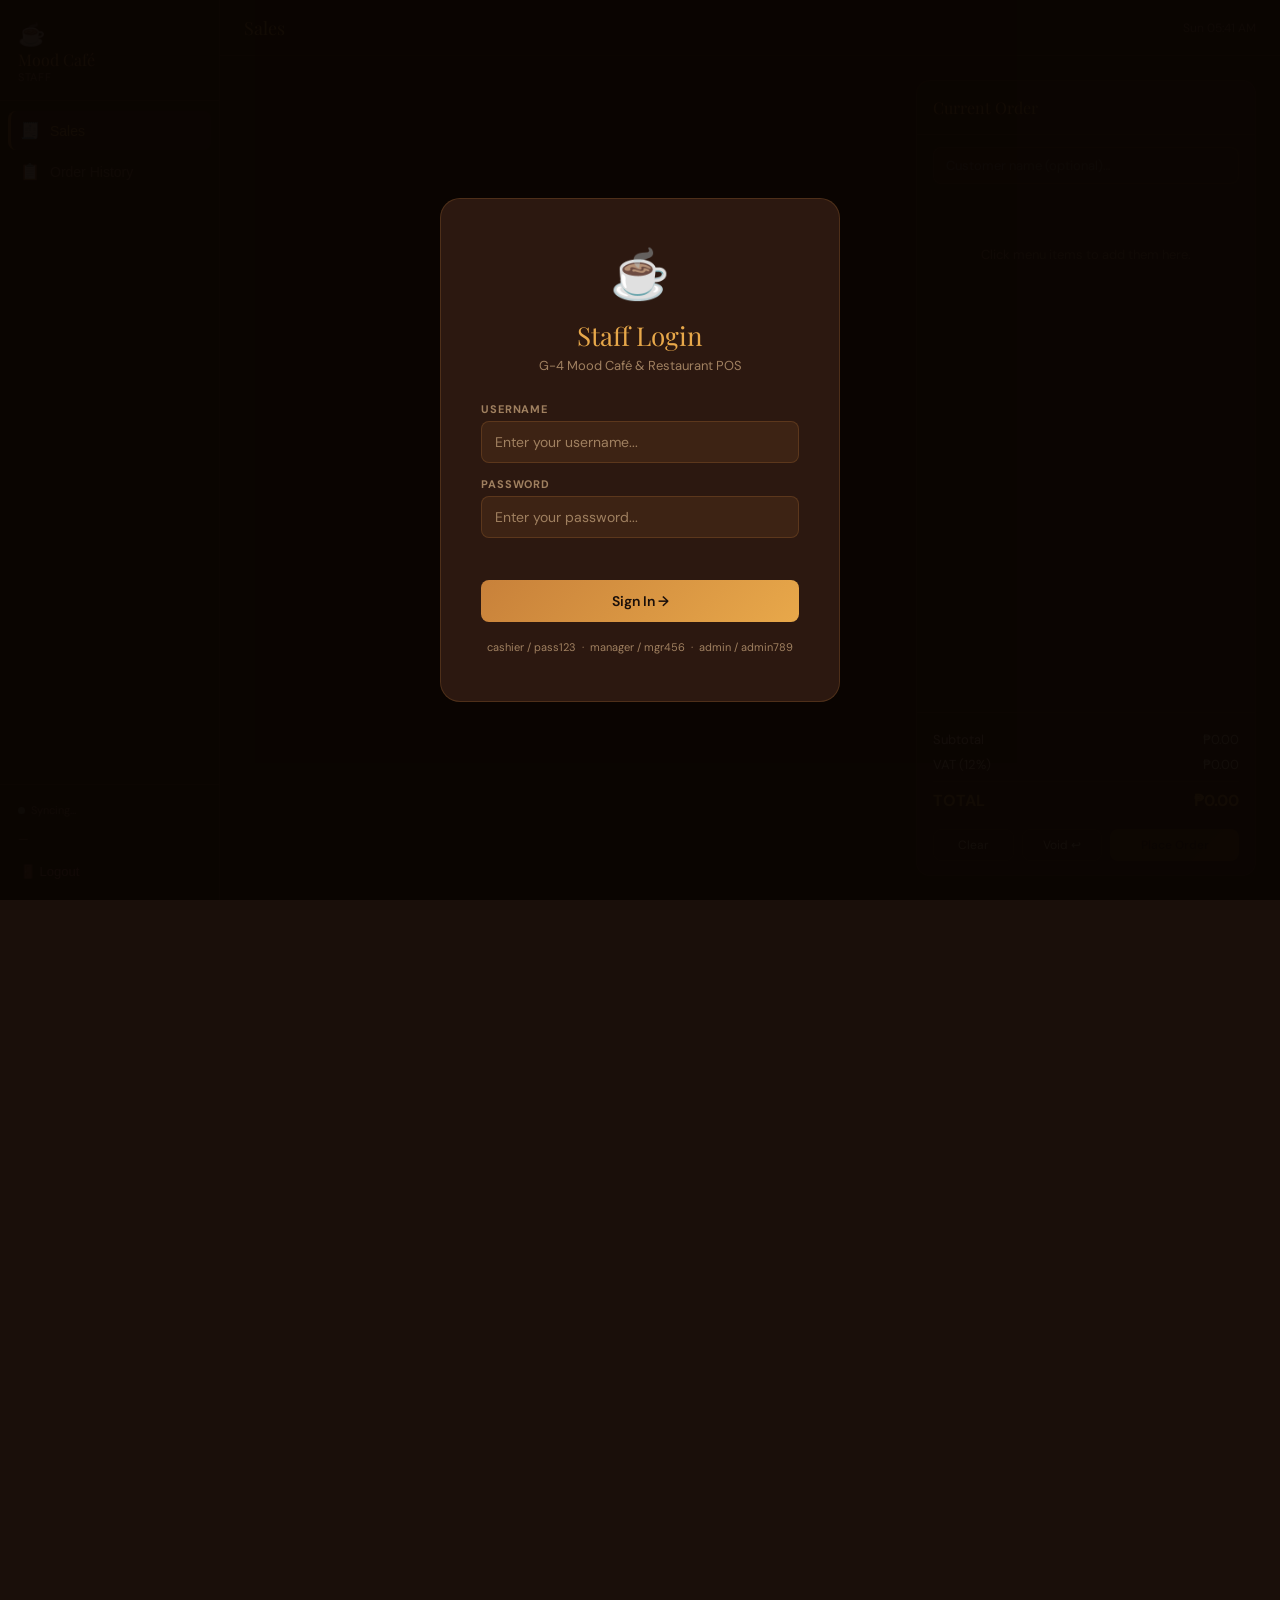
==== commit 0e5d5a4c: "Update index.html" ====
--- a/index.html
+++ b/index.html
@@ -3,38 +3,1012 @@
 <head>
 <meta charset="UTF-8"/>
 <meta name="viewport" content="width=device-width, initial-scale=1.0"/>
-<title>Mood Café & Restaurant — Order Here</title>
+<title>Mood Café — Staff POS</title>
 <link rel="preconnect" href="https://fonts.googleapis.com"/>
-<link rel="preconnect" href="https://fonts.gstatic.com" crossorigin/>
-<link href="https://fonts.googleapis.com/css2?family=Playfair+Display:ital,wght@0,400;0,700;0,900;1,400&family=DM+Sans:wght@300;400;500;600&family=Caveat:wght@400;600;700&display=swap" rel="stylesheet"/>
+<link href="https://fonts.googleapis.com/css2?family=Playfair+Display:ital,wght@0,400;0,700&family=DM+Sans:wght@300;400;500;600&display=swap" rel="stylesheet"/>
 <style>
-/* ============================================================
-   G-4 MOOD CAFÉ — Customer Kiosk
-   ============================================================ */
 :root{
-  --esp:#1a0f0a;--roast:#2c1810;--bark:#3d2314;
-  --car:#c8813a;--gold:#e8a84a;--cream:#f5e6c8;
-  --latte:#d4b896;--foam:#faf3e8;--sage:#7a9e7e;
-  --blush:#c97b7b;--sky:#6b9ec4;
-  --tm:#f0e0c8;--tmut:#a08060;
-  --bdr:rgba(200,129,58,.25);--glass:rgba(44,24,16,.75);
-  --sh:0 8px 32px rgba(0,0,0,.5);
-  --r:16px;--rs:10px;
-  --fd:'Playfair Display',Georgia,serif;
-  --fb:'DM Sans',sans-serif;--fh:'Caveat',cursive;
+  --esp:#1a0f0a;--roast:#2c1810;--bark:#3d2314;--panel:#231209;
+  --car:#c8813a;--gold:#e8a84a;--cream:#f5e6c8;--latte:#d4b896;
+  --sage:#7a9e7e;--blush:#c97b7b;--sky:#6b9ec4;
+  --tm:#f0e0c8;--tmut:#a08060;--bdr:rgba(200,129,58,.22);
+  --sh:0 8px 32px rgba(0,0,0,.5);--r:14px;--rs:8px;
+  --fd:'Playfair Display',Georgia,serif;--fb:'DM Sans',sans-serif;
 }
 *,*::before,*::after{box-sizing:border-box;margin:0;padding:0}
-html{font-size:16px;scroll-behavior:smooth}
-body{font-family:var(--fb);background:var(--esp);color:var(--tm);min-height:100vh;overflow-x:hidden}
-body::before{content:'';position:fixed;inset:0;z-index:0;
-  background:radial-gradient(ellipse 80% 60% at 20% 20%,rgba(200,129,58,.10) 0%,transparent 60%),
-  radial-gradient(ellipse 60% 80% at 80% 80%,rgba(122,158,126,.08) 0%,transparent 60%);
-  pointer-events:none}
+html,body{height:100%;font-family:var(--fb);background:var(--esp);color:var(--tm);overflow:hidden}
 .hidden{display:none!important}
 
-/* LOADER */
-#loader{position:fixed;inset:0;z-index:9999;background:var(--esp);display:flex;align-items:center;justify-content:center;transition:opacity .6s ease}
-#loader.fade-out{opacity:0;pointer-events:none}
+/* ---- LOGIN ---- */
+#loginOverlay{position:fixed;inset:0;z-index:9000;background:rgba(10,5,2,.96);display:flex;align-items:center;justify-content:center}
+.login-card{background:var(--roast);border:1px solid var(--bdr);border-radius:20px;padding:44px 40px;max-width:400px;width:100%;text-align:center;animation:slideUp .4s ease}
+@keyframes slideUp{from{opacity:0;transform:translateY(28px)}to{opacity:1;transform:translateY(0)}}
+.login-logo{font-size:48px;margin-bottom:12px}
+.login-title{font-family:var(--fd);font-size:26px;color:var(--gold);margin-bottom:4px}
+.login-sub{font-size:13px;color:var(--tmut);margin-bottom:28px}
+.form-group{margin-bottom:14px;text-align:left}
+.form-group label{display:block;font-size:11px;font-weight:700;color:var(--tmut);text-transform:uppercase;letter-spacing:.08em;margin-bottom:5px}
+.form-group input,.form-group select{width:100%;padding:11px 13px;background:var(--bark);color:var(--tm);border:1px solid var(--bdr);border-radius:var(--rs);font-family:var(--fb);font-size:14px;outline:none;transition:border-color .2s}
+.form-group input:focus,.form-group select:focus{border-color:var(--car)}
+.form-group input::placeholder{color:var(--tmut)}
+select option{background:var(--roast)}
+.login-err{color:var(--blush);font-size:13px;margin-bottom:10px;min-height:18px}
+.btn-primary{background:linear-gradient(135deg,var(--car),var(--gold));color:var(--esp);border:none;border-radius:var(--rs);padding:12px 22px;font-family:var(--fb);font-size:14px;font-weight:600;cursor:pointer;transition:opacity .2s,transform .1s;width:100%}
+.btn-primary:hover{opacity:.9;transform:translateY(-1px)}
+.btn-primary:disabled{opacity:.4;cursor:not-allowed;transform:none}
+.btn-secondary{background:transparent;color:var(--tm);border:1px solid var(--bdr);border-radius:var(--rs);padding:10px 18px;font-family:var(--fb);font-size:13px;cursor:pointer;transition:border-color .2s}
+.btn-secondary:hover{border-color:var(--car)}
+.btn-danger{background:rgba(201,123,123,.15);color:var(--blush);border:1px solid rgba(201,123,123,.3);border-radius:var(--rs);padding:10px 18px;font-family:var(--fb);font-size:13px;cursor:pointer;transition:all .2s}
+.btn-danger:hover{background:rgba(201,123,123,.25)}
+.btn-sm{padding:7px 14px;font-size:12px}
+
+/* ---- LAYOUT ---- */
+#app{display:flex;height:100vh;overflow:hidden}
+.sidebar{width:220px;flex-shrink:0;background:var(--panel);border-right:1px solid var(--bdr);display:flex;flex-direction:column;padding:0}
+.sidebar-brand{padding:20px 18px 16px;border-bottom:1px solid var(--bdr)}
+.sidebar-logo{font-size:22px}
+.sidebar-name{font-family:var(--fd);font-size:16px;color:var(--gold);display:block}
+.sidebar-role{font-size:11px;color:var(--tmut);text-transform:uppercase;letter-spacing:.06em}
+.sidebar-nav{flex:1;padding:10px 8px;overflow-y:auto}
+.nav-item{display:flex;align-items:center;gap:10px;padding:10px 12px;border-radius:var(--rs);cursor:pointer;transition:all .2s;font-size:14px;color:var(--tmut);border:none;background:none;width:100%;text-align:left;margin-bottom:2px}
+.nav-item:hover{background:var(--bark);color:var(--tm)}
+.nav-item.active{background:rgba(200,129,58,.15);color:var(--gold);border-left:3px solid var(--car)}
+.nav-item.active{padding-left:9px}
+.nav-icon{font-size:16px;flex-shrink:0}
+.nav-badge{margin-left:auto;background:var(--car);color:var(--esp);font-size:10px;font-weight:700;padding:2px 7px;border-radius:99px}
+.sidebar-footer{padding:12px 8px;border-top:1px solid var(--bdr)}
+.sync-status{display:flex;align-items:center;gap:6px;font-size:11px;color:var(--tmut);padding:6px 10px}
+.sync-dot{width:7px;height:7px;border-radius:50%;background:var(--sage);animation:pulse 2s infinite;flex-shrink:0}
+.sync-dot.err{background:var(--blush);animation:none}
+@keyframes pulse{0%,100%{opacity:1}50%{opacity:.4}}
+.staff-info{padding:8px 10px;font-size:12px;color:var(--tmut)}
+.logout-btn{display:flex;align-items:center;gap:8px;padding:9px 12px;border-radius:var(--rs);cursor:pointer;color:var(--blush);font-size:13px;background:none;border:none;width:100%;transition:background .2s}
+.logout-btn:hover{background:rgba(201,123,123,.1)}
+
+.main-area{flex:1;display:flex;flex-direction:column;overflow:hidden}
+.topbar{height:56px;border-bottom:1px solid var(--bdr);display:flex;align-items:center;padding:0 24px;gap:16px;flex-shrink:0;background:rgba(26,15,10,.8);backdrop-filter:blur(8px)}
+.topbar-title{font-family:var(--fd);font-size:18px;color:var(--gold);flex:1}
+.new-order-badge{background:rgba(122,158,126,.2);border:1px solid var(--sage);color:var(--sage);padding:5px 12px;border-radius:99px;font-size:12px;font-weight:600;animation:newOrderPulse 1s ease 3}
+@keyframes newOrderPulse{0%,100%{transform:scale(1)}50%{transform:scale(1.06)}}
+.page-content{flex:1;overflow-y:auto;padding:24px}
+.page{display:none}
+.page.active{display:block;animation:fadeIn .3s ease}
+@keyframes fadeIn{from{opacity:0;transform:translateY(6px)}to{opacity:1;transform:translateY(0)}}
+
+/* ---- CARDS & GRIDS ---- */
+.stat-row{display:grid;grid-template-columns:repeat(auto-fill,minmax(170px,1fr));gap:14px;margin-bottom:24px}
+.stat-card{background:var(--bark);border:1px solid var(--bdr);border-radius:var(--r);padding:18px}
+.stat-label{font-size:11px;font-weight:700;text-transform:uppercase;letter-spacing:.08em;color:var(--tmut);margin-bottom:6px}
+.stat-val{font-family:var(--fd);font-size:26px;color:var(--gold);font-weight:700}
+.stat-sub{font-size:12px;color:var(--tmut);margin-top:3px}
+.section-title{font-family:var(--fd);font-size:20px;color:var(--gold);margin-bottom:16px}
+.section-row{display:flex;align-items:center;justify-content:space-between;margin-bottom:16px;flex-wrap:wrap;gap:10px}
+.table{width:100%;border-collapse:collapse;font-size:13px}
+.table th{text-align:left;padding:10px 12px;font-size:11px;font-weight:700;text-transform:uppercase;letter-spacing:.06em;color:var(--tmut);border-bottom:1px solid var(--bdr)}
+.table td{padding:10px 12px;border-bottom:1px solid rgba(200,129,58,.08)}
+.table tr:hover td{background:rgba(255,255,255,.02)}
+.badge{display:inline-block;font-size:10px;font-weight:700;padding:3px 8px;border-radius:99px}
+.badge-green{background:rgba(122,158,126,.2);color:var(--sage)}
+.badge-gold{background:rgba(232,168,74,.2);color:var(--gold)}
+.badge-red{background:rgba(201,123,123,.2);color:var(--blush)}
+.badge-blue{background:rgba(107,158,196,.2);color:var(--sky)}
+.card{background:var(--bark);border:1px solid var(--bdr);border-radius:var(--r);padding:20px;margin-bottom:14px}
+.card-title{font-family:var(--fd);font-size:16px;color:var(--gold);margin-bottom:12px}
+.input-row{display:flex;gap:10px;flex-wrap:wrap}
+.input-row input,.input-row select{flex:1;min-width:120px;padding:10px 13px;background:var(--bark);color:var(--tm);border:1px solid var(--bdr);border-radius:var(--rs);font-family:var(--fb);font-size:13px;outline:none}
+.input-row input:focus,.input-row select:focus{border-color:var(--car)}
+.input-row input::placeholder{color:var(--tmut)}
+
+/* ---- SALES / ORDER BUILDER ---- */
+.sales-layout{display:grid;grid-template-columns:1fr 340px;gap:20px;height:calc(100vh - 56px - 48px);overflow:hidden}
+.menu-panel{overflow-y:auto;padding-right:4px}
+.menu-cat-label{font-size:11px;font-weight:700;text-transform:uppercase;letter-spacing:.08em;color:var(--car);padding:14px 0 8px}
+.menu-items-grid{display:grid;grid-template-columns:repeat(auto-fill,minmax(150px,1fr));gap:10px;margin-bottom:6px}
+.menu-tile{background:var(--roast);border:1px solid var(--bdr);border-radius:var(--rs);padding:14px;cursor:pointer;transition:all .2s}
+.menu-tile:hover{border-color:var(--car);transform:translateY(-2px)}
+.menu-tile.out{opacity:.4;cursor:not-allowed;pointer-events:none}
+.tile-name{font-size:13px;font-weight:600;color:var(--cream);margin-bottom:4px;line-height:1.3}
+.tile-price{font-family:var(--fd);font-size:15px;color:var(--gold);font-weight:700}
+.tile-stock{font-size:10px;color:var(--tmut);margin-top:3px}
+.order-panel{background:var(--roast);border:1px solid var(--bdr);border-radius:var(--r);display:flex;flex-direction:column;overflow:hidden}
+.order-panel-hdr{padding:16px;border-bottom:1px solid var(--bdr);font-family:var(--fd);font-size:16px;color:var(--gold)}
+.order-items{flex:1;overflow-y:auto;padding:12px 16px}
+.order-empty{text-align:center;padding:40px 0;color:var(--tmut);font-size:13px}
+.order-row{display:flex;align-items:center;gap:8px;padding:8px 0;border-bottom:1px solid rgba(200,129,58,.08)}
+.order-item-name{flex:1;font-size:13px;color:var(--cream)}
+.qty-ctrl{display:flex;align-items:center;gap:5px}
+.qty-btn{width:24px;height:24px;border-radius:50%;background:var(--bark);border:1px solid var(--bdr);color:var(--tm);font-size:13px;cursor:pointer;display:flex;align-items:center;justify-content:center;transition:border-color .2s}
+.qty-btn:hover{border-color:var(--car)}
+.qty-num{font-size:13px;font-weight:600;min-width:18px;text-align:center}
+.order-item-price{font-size:13px;font-weight:600;color:var(--gold);white-space:nowrap}
+.rm-btn{background:none;border:none;color:var(--tmut);cursor:pointer;font-size:12px;transition:color .2s}
+.rm-btn:hover{color:var(--blush)}
+.order-summary{padding:14px 16px;border-top:1px solid var(--bdr)}
+.sum-row{display:flex;justify-content:space-between;font-size:13px;padding:4px 0}
+.sum-total{font-size:16px;font-weight:700;color:var(--gold);border-top:1px solid var(--bdr);padding-top:8px;margin-top:4px}
+.customer-select{margin-bottom:10px}
+.customer-select input{width:100%;padding:9px 12px;background:var(--bark);color:var(--tm);border:1px solid var(--bdr);border-radius:var(--rs);font-family:var(--fb);font-size:13px;outline:none}
+.customer-select input:focus{border-color:var(--car)}
+
+/* ---- TOAST ---- */
+.toast{position:fixed;bottom:24px;left:50%;transform:translateX(-50%);z-index:9999;background:var(--roast);border:1px solid var(--car);color:var(--tm);padding:10px 20px;border-radius:99px;font-size:13px;font-weight:500;box-shadow:0 4px 20px rgba(0,0,0,.5);white-space:nowrap;animation:toastIn .3s ease}
+@keyframes toastIn{from{opacity:0;transform:translateX(-50%) translateY(8px)}to{opacity:1;transform:translateX(-50%) translateY(0)}}
+
+/* ---- MODAL ---- */
+.modal-overlay{position:fixed;inset:0;z-index:8000;background:rgba(10,5,2,.85);display:flex;align-items:center;justify-content:center;padding:20px}
+.modal-box{background:var(--roast);border:1px solid var(--bdr);border-radius:20px;padding:32px;max-width:460px;width:100%;max-height:90vh;overflow-y:auto;animation:slideUp .3s ease}
+.modal-title{font-family:var(--fd);font-size:20px;color:var(--gold);margin-bottom:20px}
+.modal-actions{display:flex;gap:10px;margin-top:20px}
+.modal-actions button{flex:1}
+.receipt-line{display:flex;justify-content:space-between;font-size:13px;padding:5px 0;border-bottom:1px dashed var(--bdr)}
+.receipt-total{font-weight:700;font-size:15px;color:var(--gold);border-bottom:none}
+
+/* ---- ANALYTICS BARS ---- */
+.bar-row{display:flex;align-items:center;gap:12px;margin-bottom:10px}
+.bar-label{font-size:13px;color:var(--tm);width:160px;flex-shrink:0;white-space:nowrap;overflow:hidden;text-overflow:ellipsis}
+.bar-track{flex:1;height:8px;background:var(--bark);border-radius:99px;overflow:hidden}
+.bar-fill{height:100%;background:linear-gradient(90deg,var(--car),var(--gold));border-radius:99px;transition:width .6s ease}
+.bar-val{font-size:12px;color:var(--tmut);width:60px;text-align:right;flex-shrink:0}
+
+@media(max-width:900px){
+  .sidebar{width:180px}
+  .sales-layout{grid-template-columns:1fr 300px}
+}
+@media(max-width:640px){
+  .sidebar{display:none}
+  .sales-layout{grid-template-columns:1fr;height:auto}
+  .order-panel{height:360px}
+}
+</style>
+</head>
+<body>
+
+<!-- LOGIN -->
+<div id="loginOverlay">
+  <div class="login-card">
+    <div class="login-logo">☕</div>
+    <div class="login-title">Staff Login</div>
+    <div class="login-sub">G-4 Mood Café & Restaurant POS</div>
+    <div class="form-group">
+      <label>Username</label>
+      <input type="text" id="loginUser" placeholder="Enter your username..." onkeydown="if(event.key==='Enter')doLogin()"/>
+    </div>
+    <div class="form-group">
+      <label>Password</label>
+      <input type="password" id="loginPass" placeholder="Enter your password..." onkeydown="if(event.key==='Enter')doLogin()"/>
+    </div>
+    <div class="login-err" id="loginErr"></div>
+    <button class="btn-primary" onclick="doLogin()">Sign In →</button>
+    <div style="margin-top:16px;font-size:11px;color:var(--tmut);line-height:1.8">
+      cashier / pass123 &nbsp;·&nbsp; manager / mgr456 &nbsp;·&nbsp; admin / admin789
+    </div>
+  </div>
+</div>
+
+<!-- RECEIPT MODAL -->
+<div id="receiptModal" class="modal-overlay hidden">
+  <div class="modal-box">
+    <div class="modal-title">🧾 Receipt</div>
+    <div style="text-align:center;margin-bottom:16px">
+      <div style="font-size:28px">☕</div>
+      <div style="font-family:var(--fd);color:var(--gold)">G-4 Mood Café</div>
+      <div style="font-size:12px;color:var(--tmut)">Official Receipt</div>
+    </div>
+    <div id="receiptContent"></div>
+    <div class="modal-actions" style="margin-top:20px">
+      <button class="btn-secondary" onclick="closeModal('receiptModal')">Close</button>
+      <button class="btn-primary" onclick="window.print()">🖨️ Print</button>
+    </div>
+  </div>
+</div>
+
+<!-- VOID MODAL -->
+<div id="voidModal" class="modal-overlay hidden">
+  <div class="modal-box">
+    <div class="modal-title">↩️ Void / Refund Order</div>
+    <p style="font-size:13px;color:var(--tmut);margin-bottom:16px">Select the order to void. Stock will be restored.</p>
+    <div id="voidOrderList"></div>
+    <div class="modal-actions"><button class="btn-secondary" onclick="closeModal('voidModal')">Cancel</button></div>
+  </div>
+</div>
+
+<!-- MAIN APP -->
+<div id="app">
+  <!-- SIDEBAR -->
+  <aside class="sidebar">
+    <div class="sidebar-brand">
+      <div>
+        <span class="sidebar-logo">☕</span>
+        <span class="sidebar-name">Mood Café</span>
+      </div>
+      <div class="sidebar-role" id="sidebarRole">Staff</div>
+    </div>
+    <nav class="sidebar-nav" id="sidebarNav">
+      <button class="nav-item active" onclick="goTo('sales')"><span class="nav-icon">🧾</span>Sales <span class="nav-badge hidden" id="newOrderBadge">!</span></button>
+      <button class="nav-item" onclick="goTo('orders')" id="navOrders"><span class="nav-icon">📋</span>Order History</button>
+      <button class="nav-item hidden" onclick="goTo('analytics')" id="navAnalytics"><span class="nav-icon">📊</span>Analytics</button>
+      <button class="nav-item hidden" onclick="goTo('inventory')" id="navInventory"><span class="nav-icon">📦</span>Inventory</button>
+      <button class="nav-item hidden" onclick="goTo('specials')" id="navSpecials"><span class="nav-icon">🌟</span>Daily Specials</button>
+      <button class="nav-item hidden" onclick="goTo('feedback')" id="navFeedback"><span class="nav-icon">⭐</span>Feedback</button>
+      <button class="nav-item hidden" onclick="goTo('customers')" id="navCustomers"><span class="nav-icon">👥</span>Customers</button>
+    </nav>
+    <div class="sidebar-footer">
+      <div class="sync-status"><span class="sync-dot" id="syncDot"></span><span id="syncLabel">Syncing…</span></div>
+      <div class="staff-info" id="staffInfo">—</div>
+      <button class="logout-btn" onclick="doLogout()">🚪 Logout</button>
+    </div>
+  </aside>
+
+  <!-- MAIN -->
+  <div class="main-area">
+    <div class="topbar">
+      <div class="topbar-title" id="topbarTitle">Sales</div>
+      <div class="new-order-badge hidden" id="newOrderAlert">🔔 New online order!</div>
+      <div style="font-size:12px;color:var(--tmut)" id="topbarClock"></div>
+    </div>
+    <div class="page-content">
+
+      <!-- SALES PAGE -->
+      <div id="page-sales" class="page active">
+        <div class="sales-layout">
+          <!-- LEFT: Menu tiles -->
+          <div class="menu-panel" id="salesMenuPanel"></div>
+          <!-- RIGHT: Order builder -->
+          <div class="order-panel">
+            <div class="order-panel-hdr">Current Order</div>
+            <div class="customer-select" style="padding:12px 16px 0">
+              <input type="text" id="orderCustomerName" placeholder="Customer name (optional)…"/>
+            </div>
+            <div class="order-items" id="orderItems">
+              <div class="order-empty">Click menu items to add them here.</div>
+            </div>
+            <div class="order-summary">
+              <div class="sum-row"><span>Subtotal</span><span id="oSubtotal">₱0.00</span></div>
+              <div class="sum-row" id="oDiscRow" style="display:none;color:var(--sage)"><span>🌟 Special Discount</span><span id="oDisc">-₱0.00</span></div>
+              <div class="sum-row"><span>VAT (12%)</span><span id="oTax">₱0.00</span></div>
+              <div class="sum-row sum-total"><span>TOTAL</span><span id="oTotal">₱0.00</span></div>
+              <div style="display:flex;gap:8px;margin-top:14px">
+                <button class="btn-secondary btn-sm" onclick="clearOrder()" style="flex:1">Clear</button>
+                <button class="btn-secondary btn-sm" onclick="openVoidModal()" style="flex:1">Void ↩</button>
+                <button class="btn-primary btn-sm" onclick="placeOrder()" id="placeOrderBtn" disabled style="flex:2">Place Order</button>
+              </div>
+            </div>
+          </div>
+        </div>
+      </div>
+
+      <!-- ORDER HISTORY -->
+      <div id="page-orders" class="page">
+        <div class="section-row">
+          <div class="section-title">Order History</div>
+          <div style="display:flex;gap:10px;flex-wrap:wrap">
+            <input style="padding:8px 12px;background:var(--bark);color:var(--tm);border:1px solid var(--bdr);border-radius:var(--rs);font-size:13px;outline:none" placeholder="Search customer…" oninput="filterOrders(this.value)" id="orderSearch"/>
+            <select style="padding:8px 12px;background:var(--bark);color:var(--tm);border:1px solid var(--bdr);border-radius:var(--rs);font-size:13px;outline:none" onchange="filterOrders()" id="orderDateFilter">
+              <option value="">All Dates</option>
+            </select>
+          </div>
+        </div>
+        <div id="ordersTable"></div>
+      </div>
+
+      <!-- ANALYTICS -->
+      <div id="page-analytics" class="page">
+        <div class="section-title">Analytics Dashboard</div>
+        <div class="stat-row" id="analyticStats"></div>
+        <div style="display:grid;grid-template-columns:1fr 1fr;gap:20px">
+          <div class="card">
+            <div class="card-title">Top Items</div>
+            <div id="topItemsChart"></div>
+          </div>
+          <div class="card">
+            <div class="card-title">Mood Frequency</div>
+            <div id="moodChart"></div>
+          </div>
+          <div class="card" style="grid-column:1/-1">
+            <div class="card-title">Daily Revenue (last 7 days)</div>
+            <div id="revenueChart"></div>
+          </div>
+        </div>
+      </div>
+
+      <!-- INVENTORY -->
+      <div id="page-inventory" class="page">
+        <div class="section-row">
+          <div class="section-title">Inventory Management</div>
+          <button class="btn-primary btn-sm" onclick="saveInventory()">💾 Save Changes</button>
+        </div>
+        <div class="card" style="margin-bottom:16px">
+          <div style="font-size:13px;color:var(--tmut)">Edit stock levels directly. Click Save Changes when done. Low stock items (under 5 units) are highlighted.</div>
+        </div>
+        <div id="inventoryTable"></div>
+      </div>
+
+      <!-- DAILY SPECIALS -->
+      <div id="page-specials" class="page">
+        <div class="section-title">Daily Specials</div>
+        <div class="card">
+          <div class="card-title">Set Today's Special Combo</div>
+          <p style="font-size:13px;color:var(--tmut);margin-bottom:16px">Choose a food and drink item — they'll display with a discount on the customer kiosk.</p>
+          <div class="input-row" style="margin-bottom:12px">
+            <select id="specialFood" style="flex:1">
+              <option value="">— Select Food Item —</option>
+            </select>
+            <select id="specialDrink" style="flex:1">
+              <option value="">— Select Drink Item —</option>
+            </select>
+            <input type="number" id="specialDiscount" min="1" max="50" placeholder="% Off" style="max-width:100px"/>
+          </div>
+          <div style="display:flex;gap:10px">
+            <button class="btn-primary" style="flex:1" onclick="setSpecial()">✦ Set Special</button>
+            <button class="btn-danger" style="flex:0 0 auto" onclick="clearSpecial()">✕ Clear</button>
+          </div>
+        </div>
+        <div class="card" id="currentSpecialCard">
+          <div class="card-title">Current Special</div>
+          <div id="currentSpecialView" style="color:var(--tmut);font-size:13px">No special set today.</div>
+        </div>
+      </div>
+
+      <!-- FEEDBACK -->
+      <div id="page-feedback" class="page">
+        <div class="section-title">Customer Feedback</div>
+        <div class="stat-row" id="feedbackStats"></div>
+        <div id="feedbackList"></div>
+      </div>
+
+      <!-- CUSTOMERS -->
+      <div id="page-customers" class="page">
+        <div class="section-title">Customer Records</div>
+        <div class="stat-row" id="customerStats"></div>
+        <div id="customerTable"></div>
+      </div>
+
+    </div>
+  </div>
+</div>
+
+<script>
+// ============================================================
+//  ★ STEP 1: PASTE YOUR FIREBASE DATABASE URL HERE
+//  Must match the one in index.html exactly!
+// ============================================================
+const FB_DB_URL = "https://YOUR_PROJECT_ID-default-rtdb.firebaseio.com";
+
+// ============================================================
+//  LOGIN CREDENTIALS  (Change these for real deployment!)
+// ============================================================
+const STAFF_ACCOUNTS = [
+  {username:'cashier', password:'pass123', role:'cashier',  display:'Cashier'},
+  {username:'manager', password:'mgr456',  role:'manager',  display:'Manager'},
+  {username:'admin',   password:'admin789',role:'admin',    display:'Admin'},
+];
+
+// ============================================================
+//  FIREBASE REST
+// ============================================================
+async function fbGet(path){
+  try{const r=await fetch(`${FB_DB_URL}/${path}.json`);if(!r.ok)throw new Error(r.status);return await r.json();}
+  catch(e){console.warn('[FB]',e);return null;}
+}
+async function fbPut(path,data){
+  try{const r=await fetch(`${FB_DB_URL}/${path}.json`,{method:'PUT',headers:{'Content-Type':'application/json'},body:JSON.stringify(data)});if(!r.ok)throw new Error(r.status);return true;}
+  catch(e){console.warn('[FB]',e);return false;}
+}
+async function fbPatch(path,data){
+  try{const r=await fetch(`${FB_DB_URL}/${path}.json`,{method:'PATCH',headers:{'Content-Type':'application/json'},body:JSON.stringify(data)});if(!r.ok)throw new Error(r.status);return true;}
+  catch(e){console.warn('[FB]',e);return false;}
+}
+function setSyncStatus(ok){
+  const dot=document.getElementById('syncDot');const lbl=document.getElementById('syncLabel');
+  if(ok){dot.className='sync-dot';lbl.textContent='Live ✓';}
+  else{dot.className='sync-dot err';lbl.textContent='Offline';}
+}
+
+// ============================================================
+//  MENU DATA
+// ============================================================
+const MENU=[
+  {id:101,name:"Classic Cheeseburger",cat:"Burgers",price:79,stock:20,cal:520},
+  {id:102,name:"Cheesy Bacon Burger",cat:"Burgers",price:99,stock:15,cal:680},
+  {id:103,name:"Mushroom Swiss Burger",cat:"Burgers",price:89,stock:15,cal:560},
+  {id:104,name:"BBQ Smoky Burger",cat:"Burgers",price:109,stock:10,cal:720},
+  {id:105,name:"Veggie Quinoa Burger",cat:"Burgers",price:95,stock:12,cal:410},
+  {id:106,name:"Spicy Sriracha Burger",cat:"Burgers",price:109,stock:8,cal:610},
+  {id:201,name:"BLT Sandwich",cat:"Sandwiches",price:65,stock:20,cal:420},
+  {id:202,name:"Egg & Cheese Sandwich",cat:"Sandwiches",price:55,stock:25,cal:380},
+  {id:203,name:"Butter Toast",cat:"Sandwiches",price:35,stock:30,cal:220},
+  {id:204,name:"Club Sandwich",cat:"Sandwiches",price:85,stock:15,cal:490},
+  {id:205,name:"Avocado Toast",cat:"Sandwiches",price:79,stock:18,cal:310},
+  {id:206,name:"Tuna Melt Sandwich",cat:"Sandwiches",price:85,stock:12,cal:450},
+  {id:301,name:"Spaghetti Bolognese",cat:"Pasta",price:95,stock:15,cal:620},
+  {id:302,name:"Creamy Carbonara",cat:"Pasta",price:105,stock:12,cal:710},
+  {id:303,name:"Pesto Pasta",cat:"Pasta",price:90,stock:10,cal:540},
+  {id:304,name:"Aglio e Olio",cat:"Pasta",price:85,stock:12,cal:480},
+  {id:305,name:"Rose Sauce Pasta",cat:"Pasta",price:100,stock:10,cal:580},
+  {id:401,name:"Overload Pizza (6 slices)",cat:"Pizza",price:149,stock:10,cal:820},
+  {id:402,name:"Margherita Pizza (6 slices)",cat:"Pizza",price:129,stock:10,cal:680},
+  {id:403,name:"BBQ Chicken Pizza (6 slices)",cat:"Pizza",price:159,stock:8,cal:860},
+  {id:404,name:"Vegan Garden Pizza (6 slices)",cat:"Pizza",price:139,stock:8,cal:560},
+  {id:501,name:"French Fries",cat:"Snacks",price:45,stock:40,cal:340},
+  {id:502,name:"Onion Rings",cat:"Snacks",price:50,stock:30,cal:380},
+  {id:503,name:"Donuts (2 pcs)",cat:"Snacks",price:35,stock:25,cal:420},
+  {id:504,name:"Choco Chip Cookies (3 pcs)",cat:"Snacks",price:40,stock:20,cal:380},
+  {id:505,name:"Mixed Fruit Bowl",cat:"Snacks",price:55,stock:20,cal:120},
+  {id:506,name:"Cheese Nachos",cat:"Snacks",price:60,stock:18,cal:420},
+  {id:507,name:"Edamame (salted)",cat:"Snacks",price:50,stock:15,cal:190},
+  {id:601,name:"Bacon & Eggs",cat:"Breakfast",price:75,stock:15,cal:520},
+  {id:602,name:"Pancake Stack (3 pcs)",cat:"Breakfast",price:65,stock:20,cal:480},
+  {id:603,name:"Full English Breakfast",cat:"Breakfast",price:120,stock:10,cal:780},
+  {id:604,name:"Overnight Oats Bowl",cat:"Breakfast",price:70,stock:14,cal:320},
+  {id:605,name:"Granola & Yogurt Parfait",cat:"Breakfast",price:75,stock:12,cal:360},
+  {id:701,name:"Americano",cat:"Hot Drinks",price:60,stock:50,cal:15},
+  {id:702,name:"Cappuccino",cat:"Hot Drinks",price:70,stock:50,cal:110},
+  {id:703,name:"Caramel Latte",cat:"Hot Drinks",price:75,stock:50,cal:180},
+  {id:704,name:"Vanilla Latte",cat:"Hot Drinks",price:75,stock:50,cal:170},
+  {id:705,name:"Hot Matcha",cat:"Hot Drinks",price:70,stock:50,cal:130},
+  {id:706,name:"Hot Chocolate",cat:"Hot Drinks",price:65,stock:50,cal:200},
+  {id:707,name:"Chamomile Tea",cat:"Hot Drinks",price:55,stock:40,cal:5},
+  {id:708,name:"Oat Milk Latte",cat:"Hot Drinks",price:85,stock:35,cal:140},
+  {id:801,name:"Iced Americano",cat:"Cold Drinks",price:65,stock:50,cal:20},
+  {id:802,name:"Iced Caramel Latte",cat:"Cold Drinks",price:80,stock:50,cal:200},
+  {id:803,name:"Iced Vanilla Latte",cat:"Cold Drinks",price:80,stock:50,cal:190},
+  {id:804,name:"Matcha Latte",cat:"Cold Drinks",price:80,stock:50,cal:150},
+  {id:805,name:"Mocha Latte",cat:"Cold Drinks",price:75,stock:50,cal:220},
+  {id:806,name:"Espresso Latte",cat:"Cold Drinks",price:70,stock:50,cal:120},
+  {id:807,name:"Iced Tea",cat:"Cold Drinks",price:40,stock:60,cal:80},
+  {id:808,name:"Strawberry Smoothie",cat:"Cold Drinks",price:85,stock:30,cal:210},
+  {id:809,name:"Mango Lassi",cat:"Cold Drinks",price:90,stock:25,cal:240},
+  {id:810,name:"Cold Brew Coffee",cat:"Cold Drinks",price:95,stock:20,cal:30},
+  {id:811,name:"Lavender Lemonade",cat:"Cold Drinks",price:85,stock:22,cal:140},
+];
+
+// ============================================================
+//  STATE
+// ============================================================
+let currentStaff=null;
+let orderHistory=[];
+let customers=[];
+let menuStock={};
+let moodStats={};
+let dailySpecial=null;
+let feedbackList=[];
+let currentOrder=[];
+let lastOrderCount=0;
+
+const findItem=id=>MENU.find(m=>m.id===id);
+const fp=n=>'₱'+Number(n).toFixed(2);
+const today=()=>new Date().toLocaleDateString('en-CA');
+const nowTime=()=>new Date().toLocaleTimeString([],{hour:'2-digit',minute:'2-digit'});
+const closeModal=id=>document.getElementById(id).classList.add('hidden');
+
+function showToast(msg){
+  document.querySelector('.toast')?.remove();
+  const t=document.createElement('div');t.className='toast';t.textContent=msg;
+  document.body.appendChild(t);
+  setTimeout(()=>{t.style.opacity='0';t.style.transition='opacity .4s';setTimeout(()=>t.remove(),400);},2800);
+}
+
+// ============================================================
+//  CLOCK
+// ============================================================
+setInterval(()=>{
+  const el=document.getElementById('topbarClock');
+  if(el)el.textContent=new Date().toLocaleTimeString([],{weekday:'short',hour:'2-digit',minute:'2-digit'});
+},1000);
+
+// ============================================================
+//  LOGIN
+// ============================================================
+function doLogin(){
+  const u=document.getElementById('loginUser').value.trim();
+  const p=document.getElementById('loginPass').value;
+  const account=STAFF_ACCOUNTS.find(a=>a.username===u&&a.password===p);
+  if(!account){document.getElementById('loginErr').textContent='Invalid username or password.';return;}
+  currentStaff=account;
+  document.getElementById('loginOverlay').classList.add('hidden');
+  document.getElementById('sidebarRole').textContent=account.display;
+  document.getElementById('staffInfo').textContent=`Logged in as ${account.display}`;
+  applyRoleAccess(account.role);
+  initApp();
+}
+
+function doLogout(){
+  currentStaff=null;currentOrder=[];
+  document.getElementById('loginOverlay').classList.remove('hidden');
+  document.getElementById('loginUser').value='';
+  document.getElementById('loginPass').value='';
+  document.getElementById('loginErr').textContent='';
+  clearInterval(liveSync);
+}
+
+function applyRoleAccess(role){
+  const mgr=role==='manager'||role==='admin';
+  const adm=role==='admin';
+  ['navAnalytics','navInventory','navSpecials','navFeedback','navCustomers'].forEach(id=>{
+    const el=document.getElementById(id);if(el&&mgr)el.classList.remove('hidden');
+  });
+}
+
+// ============================================================
+//  FIREBASE LOAD STATE
+// ============================================================
+async function loadState(){
+  const s=await fbGet('moodcafe/state');
+  if(s){
+    if(s.orderHistory) orderHistory=s.orderHistory;
+    if(s.customers)    customers=s.customers;
+    if(s.menuStock)    menuStock=s.menuStock;
+    if(s.moodStats)    moodStats=s.moodStats;
+    if(s.dailySpecial!==undefined) dailySpecial=s.dailySpecial;
+    if(s.feedbackList) feedbackList=s.feedbackList;
+    MENU.forEach(item=>{if(menuStock[item.id]!==undefined)item.stock=menuStock[item.id];});
+    lastOrderCount=orderHistory.length;
+    setSyncStatus(true);
+  }else{
+    try{const ls=localStorage.getItem('moodcafe_state');if(ls){const d=JSON.parse(ls);applyLocalState(d);}}catch(e){}
+    setSyncStatus(false);
+  }
+}
+
+function applyLocalState(s){
+  if(s.orderHistory)orderHistory=s.orderHistory;
+  if(s.customers)customers=s.customers;
+  if(s.menuStock)menuStock=s.menuStock;
+  if(s.moodStats)moodStats=s.moodStats;
+  if(s.dailySpecial!==undefined)dailySpecial=s.dailySpecial;
+  if(s.feedbackList)feedbackList=s.feedbackList;
+  MENU.forEach(item=>{if(menuStock[item.id]!==undefined)item.stock=menuStock[item.id];});
+}
+
+async function saveState(){
+  MENU.forEach(item=>{menuStock[item.id]=item.stock;});
+  const state={orderHistory,customers,menuStock,moodStats,dailySpecial,feedbackList};
+  try{localStorage.setItem('moodcafe_state',JSON.stringify(state));}catch(e){}
+  const ok=await fbPut('moodcafe/state',state);
+  setSyncStatus(ok);
+}
+
+// ============================================================
+//  LIVE SYNC — polls every 6s for new customer orders
+// ============================================================
+let liveSync;
+function startLiveSync(){
+  liveSync=setInterval(async()=>{
+    const s=await fbGet('moodcafe/state');
+    if(!s)return;setSyncStatus(true);
+    const incoming=(s.orderHistory||[]).length;
+    if(incoming>lastOrderCount){
+      const newCount=incoming-lastOrderCount;
+      lastOrderCount=incoming;
+      orderHistory=s.orderHistory;
+      if(s.feedbackList)feedbackList=s.feedbackList;
+      if(s.customers)customers=s.customers;
+      // Show alert
+      const alert=document.getElementById('newOrderAlert');
+      const badge=document.getElementById('newOrderBadge');
+      alert.textContent=`🔔 ${newCount} new online order${newCount>1?'s':''}!`;
+      alert.classList.remove('hidden');badge.classList.remove('hidden');
+      badge.textContent=newCount;
+      showToast(`🔔 ${newCount} new customer order${newCount>1?'s':''} received!`);
+      setTimeout(()=>{alert.classList.add('hidden');},8000);
+      // Refresh whichever page is open
+      const active=document.querySelector('.page.active');
+      if(active?.id==='page-orders')renderOrders();
+      if(active?.id==='page-analytics')renderAnalytics();
+    }
+    // Also pull stock/specials changes (another staff member may have updated)
+    if(s.menuStock){menuStock=s.menuStock;MENU.forEach(item=>{if(menuStock[item.id]!==undefined)item.stock=menuStock[item.id];});}
+    if(s.dailySpecial!==undefined)dailySpecial=s.dailySpecial;
+  },6000);
+}
+
+// ============================================================
+//  INIT
+// ============================================================
+async function initApp(){
+  await loadState();
+  renderSalesMenu();
+  populateSpecialsSelects();
+  renderCurrentSpecial();
+  startLiveSync();
+}
+
+// ============================================================
+//  NAVIGATION
+// ============================================================
+function goTo(page){
+  document.querySelectorAll('.page').forEach(p=>{p.classList.remove('active');p.style.display='none';});
+  document.querySelectorAll('.nav-item').forEach(b=>b.classList.remove('active'));
+  const el=document.getElementById('page-'+page);
+  if(el){el.classList.add('active');el.style.display='block';}
+  const nav=document.querySelector(`.nav-item[onclick="goTo('${page}')"]`);
+  if(nav)nav.classList.add('active');
+  const titles={sales:'Sales',orders:'Order History',analytics:'Analytics',inventory:'Inventory',specials:'Daily Specials',feedback:'Customer Feedback',customers:'Customers'};
+  document.getElementById('topbarTitle').textContent=titles[page]||page;
+  if(page==='orders')renderOrders();
+  if(page==='analytics')renderAnalytics();
+  if(page==='inventory')renderInventoryTable();
+  if(page==='feedback')renderFeedback();
+  if(page==='customers')renderCustomers();
+  if(page==='specials')renderCurrentSpecial();
+  if(page==='sales')document.getElementById('newOrderBadge').classList.add('hidden');
+}
+
+// ============================================================
+//  SALES — Menu tiles
+// ============================================================
+function renderSalesMenu(){
+  const panel=document.getElementById('salesMenuPanel');panel.innerHTML='';
+  const cats=[...new Set(MENU.map(m=>m.cat))];
+  cats.forEach(cat=>{
+    const label=document.createElement('div');label.className='menu-cat-label';label.textContent=cat;
+    panel.appendChild(label);
+    const grid=document.createElement('div');grid.className='menu-items-grid';
+    MENU.filter(m=>m.cat===cat).forEach(item=>{
+      const isSpecial=dailySpecial&&(item.id===dailySpecial.foodId||item.id===dailySpecial.drinkId);
+      const dispPrice=isSpecial?item.price*(1-dailySpecial.discount/100):item.price;
+      const tile=document.createElement('div');
+      tile.className='menu-tile'+(item.stock===0?' out':'');
+      tile.innerHTML=`<div class="tile-name">${item.name}${isSpecial?' 🌟':''}</div>
+        <div class="tile-price">${fp(dispPrice)}</div>
+        <div class="tile-stock">${item.stock===0?'Sold Out':item.stock<5?`Low stock: ${item.stock}`:`${item.stock} in stock`}</div>`;
+      tile.onclick=()=>addToOrder(item.id,dispPrice);
+      grid.appendChild(tile);
+    });
+    panel.appendChild(grid);
+  });
+}
+
+// ============================================================
+//  ORDER BUILDER
+// ============================================================
+function addToOrder(itemId,unitPrice){
+  const item=findItem(itemId);if(!item||item.stock<=0)return;
+  const ex=currentOrder.find(c=>c.itemId===itemId);
+  if(ex)ex.qty=Math.min(ex.qty+1,item.stock);
+  else currentOrder.push({itemId,qty:1,unitPrice,name:item.name});
+  renderOrderPanel();
+}
+
+function updateOrderQty(itemId,delta){
+  const idx=currentOrder.findIndex(c=>c.itemId===itemId);if(idx===-1)return;
+  const item=findItem(itemId);
+  currentOrder[idx].qty=Math.max(0,Math.min(currentOrder[idx].qty+delta,item?item.stock:99));
+  if(currentOrder[idx].qty===0)currentOrder.splice(idx,1);
+  renderOrderPanel();
+}
+
+function removeFromOrder(itemId){
+  currentOrder=currentOrder.filter(c=>c.itemId!==itemId);renderOrderPanel();
+}
+
+function clearOrder(){currentOrder=[];renderOrderPanel();}
+
+function renderOrderPanel(){
+  const wrap=document.getElementById('orderItems');const btn=document.getElementById('placeOrderBtn');
+  if(!currentOrder.length){
+    wrap.innerHTML='<div class="order-empty">Click menu items to add them here.</div>';
+    document.getElementById('oSubtotal').textContent='₱0.00';
+    document.getElementById('oTax').textContent='₱0.00';
+    document.getElementById('oTotal').textContent='₱0.00';
+    btn.disabled=true;return;
+  }
+  wrap.innerHTML='';let sub=0;
+  currentOrder.forEach(c=>{
+    const line=c.qty*c.unitPrice;sub+=line;
+    const row=document.createElement('div');row.className='order-row';
+    row.innerHTML=`<div class="order-item-name">${c.name}</div>
+      <div class="qty-ctrl">
+        <button class="qty-btn" onclick="updateOrderQty(${c.itemId},-1)">−</button>
+        <span class="qty-num">${c.qty}</span>
+        <button class="qty-btn" onclick="updateOrderQty(${c.itemId},1)">+</button>
+      </div>
+      <div class="order-item-price">${fp(line)}</div>
+      <button class="rm-btn" onclick="removeFromOrder(${c.itemId})">✕</button>`;
+    wrap.appendChild(row);
+  });
+  const tax=sub*.12;const total=sub+tax;
+  document.getElementById('oSubtotal').textContent=fp(sub);
+  document.getElementById('oTax').textContent=fp(tax);
+  document.getElementById('oTotal').textContent=fp(total);
+  btn.disabled=false;
+}
+
+// ============================================================
+//  PLACE ORDER (Staff)
+// ============================================================
+async function placeOrder(){
+  if(!currentOrder.length)return;
+  const btn=document.getElementById('placeOrderBtn');btn.disabled=true;btn.textContent='Processing…';
+  const sub=currentOrder.reduce((s,c)=>s+c.qty*c.unitPrice,0);
+  const tax=sub*.12;const total=sub+tax;
+  const custName=document.getElementById('orderCustomerName').value.trim()||'Walk-in';
+
+  // Deduct stock
+  currentOrder.forEach(c=>{
+    const item=findItem(c.itemId);if(item)item.stock=Math.max(0,item.stock-c.qty);
+  });
+
+  const order={
+    date:today(),time:nowTime(),
+    items:currentOrder.map(c=>({...c})),
+    subtotal:sub,tax,total,
+    customer:custName,staff:currentStaff.display,
+    source:'staff_pos'
+  };
+
+  // Fetch fresh state to avoid race conditions
+  const fresh=await fbGet('moodcafe/state')||{};
+  const newOrders=[...(fresh.orderHistory||orderHistory),order];
+  let newCustomers=[...(fresh.customers||customers)];
+  const ci=newCustomers.findIndex(c=>c.name===custName);
+  if(ci>=0){newCustomers[ci].visits++;newCustomers[ci].totalSpent+=total;newCustomers[ci].lastVisit=today();}
+  else if(custName!=='Walk-in')newCustomers.push({name:custName,visits:1,totalSpent:total,lastVisit:today()});
+  MENU.forEach(item=>{menuStock[item.id]=item.stock;});
+
+  const newState={orderHistory:newOrders,customers:newCustomers,menuStock,moodStats,dailySpecial,feedbackList};
+  const ok=await fbPut('moodcafe/state',newState);
+  setSyncStatus(ok);
+  orderHistory=newOrders;customers=newCustomers;
+  try{localStorage.setItem('moodcafe_state',JSON.stringify(newState));}catch(e){}
+  lastOrderCount=orderHistory.length;
+
+  // Show receipt
+  showReceipt(order);
+  const savedOrder=[...currentOrder];
+  currentOrder=[];
+  document.getElementById('orderCustomerName').value='';
+  renderOrderPanel();
+  renderSalesMenu();
+  btn.disabled=false;btn.textContent='Place Order';
+  showToast(`Order placed — ${fp(total)} ✓`);
+}
+
+// ============================================================
+//  RECEIPT
+// ============================================================
+function showReceipt(order){
+  const itemsHtml=order.items.map(c=>`<div class="receipt-line"><span>${c.name} ×${c.qty}</span><span>${fp(c.unitPrice*c.qty)}</span></div>`).join('');
+  document.getElementById('receiptContent').innerHTML=`
+    <div style="font-size:12px;color:var(--tmut);margin-bottom:10px">
+      Date: ${order.date} ${order.time} · Staff: ${order.staff} · Customer: ${order.customer}
+    </div>
+    <div style="margin-bottom:10px">${itemsHtml}</div>
+    <div class="receipt-line"><span>Subtotal</span><span>${fp(order.subtotal)}</span></div>
+    <div class="receipt-line"><span>VAT (12%)</span><span>${fp(order.tax)}</span></div>
+    <div class="receipt-line receipt-total"><span>TOTAL</span><span>${fp(order.total)}</span></div>`;
+  document.getElementById('receiptModal').classList.remove('hidden');
+}
+
+// ============================================================
+//  VOID / REFUND
+// ============================================================
+function openVoidModal(){
+  const list=document.getElementById('voidOrderList');list.innerHTML='';
+  const today_orders=orderHistory.filter(o=>o.date===today()&&!o.voided);
+  if(!today_orders.length){list.innerHTML='<p style="color:var(--tmut);font-size:13px">No orders to void today.</p>';document.getElementById('voidModal').classList.remove('hidden');return;}
+  today_orders.slice().reverse().forEach((o,ri)=>{
+    const realIdx=orderHistory.length-1-ri;
+    const div=document.createElement('div');div.style.cssText='display:flex;justify-content:space-between;align-items:center;padding:10px 0;border-bottom:1px solid var(--bdr)';
+    div.innerHTML=`<div><div style="font-size:13px;color:var(--cream)">${o.customer} — ${o.time}</div><div style="font-size:11px;color:var(--tmut)">${o.items.map(i=>i.name).join(', ')}</div></div>
+      <div style="display:flex;align-items:center;gap:10px"><span style="color:var(--gold);font-size:14px;font-weight:700">${fp(o.total)}</span>
+      <button class="btn-danger btn-sm" onclick="voidOrder(${realIdx})">Void</button></div>`;
+    list.appendChild(div);
+  });
+  document.getElementById('voidModal').classList.remove('hidden');
+}
+
+async function voidOrder(idx){
+  if(!orderHistory[idx])return;
+  orderHistory[idx].voided=true;
+  // Restore stock
+  orderHistory[idx].items.forEach(c=>{
+    const item=findItem(c.itemId);if(item)item.stock+=c.qty;
+  });
+  closeModal('voidModal');
+  await saveState();
+  renderSalesMenu();
+  showToast('Order voided — stock restored');
+}
+
+// ============================================================
+//  ORDER HISTORY
+// ============================================================
+function renderOrders(){
+  const search=(document.getElementById('orderSearch')?.value||'').toLowerCase();
+  const dateF=document.getElementById('orderDateFilter')?.value||'';
+  const dates=[...new Set(orderHistory.map(o=>o.date))].sort().reverse();
+  const sel=document.getElementById('orderDateFilter');
+  if(sel){const cur=sel.value;sel.innerHTML='<option value="">All Dates</option>';dates.forEach(d=>{const o=document.createElement('option');o.value=d;o.textContent=d;if(d===cur)o.selected=true;sel.appendChild(o);});}
+
+  let filtered=orderHistory.filter(o=>{
+    if(search&&!o.customer?.toLowerCase().includes(search)&&!o.staff?.toLowerCase().includes(search))return false;
+    if(dateF&&o.date!==dateF)return false;
+    return true;
+  });
+
+  const wrap=document.getElementById('ordersTable');
+  if(!filtered.length){wrap.innerHTML='<div style="color:var(--tmut);text-align:center;padding:40px">No orders found.</div>';return;}
+  wrap.innerHTML=`<table class="table">
+    <thead><tr><th>Date</th><th>Time</th><th>Customer</th><th>Staff</th><th>Items</th><th>Total</th><th>Source</th><th>Status</th></tr></thead>
+    <tbody>${[...filtered].reverse().map(o=>`<tr>
+      <td>${o.date}</td><td>${o.time}</td>
+      <td>${o.customer||'—'}</td><td>${o.staff||'—'}</td>
+      <td style="max-width:200px;white-space:nowrap;overflow:hidden;text-overflow:ellipsis">${o.items.map(i=>`${i.name}×${i.qty}`).join(', ')}</td>
+      <td style="font-weight:700;color:var(--gold)">${fp(o.total)}</td>
+      <td><span class="badge ${o.source==='customer_kiosk'?'badge-blue':'badge-green'}">${o.source==='customer_kiosk'?'Online':'In-store'}</span></td>
+      <td><span class="badge ${o.voided?'badge-red':'badge-green'}">${o.voided?'Voided':'Active'}</span></td>
+    </tr>`).join('')}</tbody>
+  </table>`;
+}
+function filterOrders(){renderOrders();}
+
+// ============================================================
+//  ANALYTICS
+// ============================================================
+function renderAnalytics(){
+  const active=orderHistory.filter(o=>!o.voided);
+  const totalRev=active.reduce((s,o)=>s+o.total,0);
+  const todayRev=active.filter(o=>o.date===today()).reduce((s,o)=>s+o.total,0);
+  const avgOrder=active.length?totalRev/active.length:0;
+  const onlineCount=active.filter(o=>o.source==='customer_kiosk').length;
+
+  document.getElementById('analyticStats').innerHTML=`
+    <div class="stat-card"><div class="stat-label">Total Revenue</div><div class="stat-val">${fp(totalRev)}</div><div class="stat-sub">All time (active orders)</div></div>
+    <div class="stat-card"><div class="stat-label">Today's Revenue</div><div class="stat-val">${fp(todayRev)}</div><div class="stat-sub">${active.filter(o=>o.date===today()).length} orders today</div></div>
+    <div class="stat-card"><div class="stat-label">Total Orders</div><div class="stat-val">${active.length}</div><div class="stat-sub">${onlineCount} online, ${active.length-onlineCount} in-store</div></div>
+    <div class="stat-card"><div class="stat-label">Avg Order Value</div><div class="stat-val">${fp(avgOrder)}</div><div class="stat-sub">Per order</div></div>
+    <div class="stat-card"><div class="stat-label">Customers</div><div class="stat-val">${customers.length}</div><div class="stat-sub">${customers.filter(c=>c.visits>=10).length} loyalty members</div></div>
+  `;
+
+  // Top items
+  const itemCounts={};
+  active.forEach(o=>o.items.forEach(i=>{itemCounts[i.name]=(itemCounts[i.name]||0)+i.qty;}));
+  const sorted=Object.entries(itemCounts).sort((a,b)=>b[1]-a[1]).slice(0,8);
+  const maxQty=sorted[0]?.[1]||1;
+  document.getElementById('topItemsChart').innerHTML=sorted.map(([name,qty])=>
+    `<div class="bar-row"><div class="bar-label">${name}</div>
+    <div class="bar-track"><div class="bar-fill" style="width:${(qty/maxQty*100).toFixed(1)}%"></div></div>
+    <div class="bar-val">${qty} sold</div></div>`).join('')||'<div style="color:var(--tmut);font-size:13px">No data yet.</div>';
+
+  // Mood chart
+  const moodEntries=Object.entries(moodStats).sort((a,b)=>b[1]-a[1]);
+  const maxMood=moodEntries[0]?.[1]||1;
+  document.getElementById('moodChart').innerHTML=moodEntries.map(([mood,count])=>
+    `<div class="bar-row"><div class="bar-label">${mood}</div>
+    <div class="bar-track"><div class="bar-fill" style="width:${(count/maxMood*100).toFixed(1)}%;background:linear-gradient(90deg,var(--sage),#a8d8ae)"></div></div>
+    <div class="bar-val">${count}</div></div>`).join('')||'<div style="color:var(--tmut);font-size:13px">No data yet.</div>';
+
+  // Daily revenue (last 7 days)
+  const days=[];for(let i=6;i>=0;i--){const d=new Date();d.setDate(d.getDate()-i);days.push(d.toLocaleDateString('en-CA'));}
+  const dayRevs=days.map(d=>({d,rev:active.filter(o=>o.date===d).reduce((s,o)=>s+o.total,0)}));
+  const maxRev=Math.max(...dayRevs.map(d=>d.rev),1);
+  document.getElementById('revenueChart').innerHTML=dayRevs.map(({d,rev})=>
+    `<div class="bar-row"><div class="bar-label">${d.slice(5)}</div>
+    <div class="bar-track"><div class="bar-fill" style="width:${(rev/maxRev*100).toFixed(1)}%;background:linear-gradient(90deg,var(--sky),#a8c8e8)"></div></div>
+    <div class="bar-val">${fp(rev)}</div></div>`).join('');
+}
+
+// ============================================================
+//  INVENTORY
+// ============================================================
+function renderInventoryTable(){
+  const wrap=document.getElementById('inventoryTable');
+  wrap.innerHTML=`<table class="table" id="invTable">
+    <thead><tr><th>Item</th><th>Category</th><th>Price</th><th>Stock</th><th>Status</th></tr></thead>
+    <tbody>${MENU.map(item=>`<tr>
+      <td style="font-weight:600;color:var(--cream)">${item.name}</td>
+      <td>${item.cat}</td>
+      <td>${fp(item.price)}</td>
+      <td><input type="number" min="0" value="${item.stock}" data-id="${item.id}"
+        style="width:70px;padding:6px 8px;background:${item.stock<5?'rgba(201,123,123,.15)':'var(--bark)'};color:var(--tm);border:1px solid ${item.stock<5?'var(--blush)':'var(--bdr)'};border-radius:var(--rs);font-size:13px;outline:none"
+        onchange="this.style.background='rgba(232,168,74,.15)';this.style.borderColor='var(--gold)'"/></td>
+      <td><span class="badge ${item.stock===0?'badge-red':item.stock<5?'badge-gold':'badge-green'}">${item.stock===0?'Out of Stock':item.stock<5?'Low Stock':'OK'}</span></td>
+    </tr>`).join('')}</tbody>
+  </table>`;
+}
+
+async function saveInventory(){
+  document.querySelectorAll('#invTable input[data-id]').forEach(input=>{
+    const id=parseInt(input.dataset.id);const item=findItem(id);
+    if(item){item.stock=Math.max(0,parseInt(input.value)||0);menuStock[id]=item.stock;}
+  });
+  await saveState();
+  renderInventoryTable();
+  renderSalesMenu();
+  showToast('Inventory saved ✓');
+}
+
+// ============================================================
+//  DAILY SPECIALS
+// ============================================================
+function populateSpecialsSelects(){
+  const foods=['Burgers','Sandwiches','Pasta','Pizza','Snacks','Breakfast'];
+  const drinks=['Hot Drinks','Cold Drinks'];
+  const sf=document.getElementById('specialFood');const sd=document.getElementById('specialDrink');
+  sf.innerHTML='<option value="">— Select Food Item —</option>';
+  sd.innerHTML='<option value="">— Select Drink Item —</option>';
+  MENU.filter(m=>foods.includes(m.cat)).forEach(m=>{const o=document.createElement('option');o.value=m.id;o.textContent=`${m.name} (${fp(m.price)})`;sf.appendChild(o);});
+  MENU.filter(m=>drinks.includes(m.cat)).forEach(m=>{const o=document.createElement('option');o.value=m.id;o.textContent=`${m.name} (${fp(m.price)})`;sd.appendChild(o);});
+}
+
+function renderCurrentSpecial(){
+  const el=document.getElementById('currentSpecialView');
+  if(!dailySpecial){el.innerHTML='<p style="color:var(--tmut);font-size:13px">No special set today.</p>';return;}
+  const food=findItem(dailySpecial.foodId);const drink=findItem(dailySpecial.drinkId);
+  el.innerHTML=`<div style="font-size:14px;color:var(--cream);margin-bottom:8px">
+    ${food?`🍽️ <strong>${food.name}</strong> · Was ${fp(food.price)} → Now ${fp(food.price*(1-dailySpecial.discount/100))}<br/>`:''}
+    ${drink?`☕ <strong>${drink.name}</strong> · Was ${fp(drink.price)} → Now ${fp(drink.price*(1-dailySpecial.discount/100))}<br/>`:''}
+    <span class="badge badge-gold" style="margin-top:8px">${dailySpecial.discount}% OFF</span>
+  </div>`;
+}
+
+async function setSpecial(){
+  const foodId=parseInt(document.getElementById('specialFood').value);
+  const drinkId=parseInt(document.getElementById('specialDrink').value);
+  const discount=parseInt(document.getElementById('specialDiscount').value);
+  if((!foodId&&!drinkId)||!discount||discount<1||discount>50){showToast('Please select at least one item and enter a valid discount (1–50%).');return;}
+  dailySpecial={foodId:foodId||null,drinkId:drinkId||null,discount};
+  await saveState();
+  renderCurrentSpecial();
+  renderSalesMenu();
+  showToast(`🌟 Special set — ${discount}% off! Customers can see it now.`);
+}
+
+async function clearSpecial(){
+  dailySpecial=null;
+  await saveState();
+  renderCurrentSpecial();
+  renderSalesMenu();
+  showToast('Daily special cleared.');
+}
+
+// ============================================================
+//  FEEDBACK
+// ============================================================
+function renderFeedback(){
+  const list=feedbackList||[];
+  const avgRating=list.length?list.reduce((s,f)=>s+f.rating,0)/list.length:0;
+  document.getElementById('feedbackStats').innerHTML=`
+    <div class="stat-card"><div class="stat-label">Total Reviews</div><div class="stat-val">${list.length}</div></div>
+    <div class="stat-card"><div class="stat-label">Avg Rating</div><div class="stat-val">${avgRating?avgRating.toFixed(1):'—'} ⭐</div></div>
+    <div class="stat-card"><div class="stat-label">5-Star Reviews</div><div class="stat-val">${list.filter(f=>f.rating===5).length}</div></div>
+  `;
+  const wrap=document.getElementById('feedbackList');
+  if(!list.length){wrap.innerHTML='<div style="color:var(--tmut);text-align:center;padding:40px">No feedback yet.</div>';return;}
+  wrap.innerHTML=`<table class="table"><thead><tr><th>Date</th><th>Time</th><th>Customer</th><th>Rating</th><th>Comment</th></tr></thead>
+    <tbody>${[...list].reverse().map(f=>`<tr>
+      <td>${f.date}</td><td>${f.time}</td>
+      <td>${f.customer||'Guest'}</td>
+      <td>${'★'.repeat(f.rating)}${'☆'.repeat(5-f.rating)}</td>
+      <td style="color:var(--tmut)">${f.comment||'—'}</td>
+    </tr>`).join('')}</tbody></table>`;
+}
+
+// ============================================================
+//  CUSTOMERS
+// ============================================================
+function renderCustomers(){
+  document.getElementById('customerStats').innerHTML=`
+    <div class="stat-card"><div class="stat-label">Total Customers</div><div class="stat-val">${customers.length}</div></div>
+    <div class="stat-card"><div class="stat-label">Loyalty Members</div><div class="stat-val">${customers.filter(c=>c.visits>=10).length}</div><div class="stat-sub">10+ visits</div></div>
+    <div class="stat-card"><div class="stat-label">Total Spent</div><div class="stat-val">${fp(customers.reduce((s,c)=>s+c.totalSpent,0))}</div><div class="stat-sub">Across all customers</div></div>
+  `;
+  const wrap=document.getElementById('customerTable');
+  if(!customers.length){wrap.innerHTML='<div style="color:var(--tmut);text-align:center;padding:40px">No customer records yet.</div>';return;}
+  const sorted=[...customers].sort((a,b)=>b.totalSpent-a.totalSpent);
+  wrap.innerHTML=`<table class="table"><thead><tr><th>Name</th><th>Visits</th><th>Total Spent</th><th>Last Visit</th><th>Status</th></tr></thead>
+    <tbody>${sorted.map(c=>`<tr>
+      <td style="font-weight:600;color:var(--cream)">${c.name}</td>
+      <td>${c.visits}</td>
+      <td style="color:var(--gold);font-weight:700">${fp(c.totalSpent)}</td>
+      <td>${c.lastVisit||'—'}</td>
+      <td><span class="badge ${c.visits>=10?'badge-gold':'badge-green'}">${c.visits>=10?'⭐ Loyal':'Regular'}</span></td>
+    </tr>`).join('')}</tbody></table>`;
+}
+</script>
+</body>
+</html>#loader.fade-out{opacity:0;pointer-events:none}
 .loader-inner{text-align:center}
 .loader-cup{font-size:64px;display:block;animation:cupFloat 2s ease-in-out infinite;margin-bottom:16px}
 @keyframes cupFloat{0%,100%{transform:translateY(0) rotate(-5deg)}50%{transform:translateY(-10px) rotate(5deg)}}
@@ -357,7 +1331,7 @@
   <div class="modal-box receipt-box">
     <div class="receipt-header">
       <div class="receipt-logo">☕</div>
-      <h2>G-4 Mood Café</h2>
+      <h2>Mood Café</h2>
       <p class="receipt-subtitle">Official Receipt</p>
     </div>
     <div id="receiptContent"></div>
@@ -542,7 +1516,7 @@
 //  ★ STEP 1: PASTE YOUR FIREBASE CONFIG HERE
 //  Firebase Console → Project Settings → Your apps → Web app
 // ============================================================
-const FB_DB_URL = "https://YOUR_PROJECT_ID-default-rtdb.firebaseio.com";
+const FB_DB_URL = "https://mood-cafe-restaurant-default-rtdb.firebaseio.com";
 // That's the only thing you need to change!
 
 // ============================================================
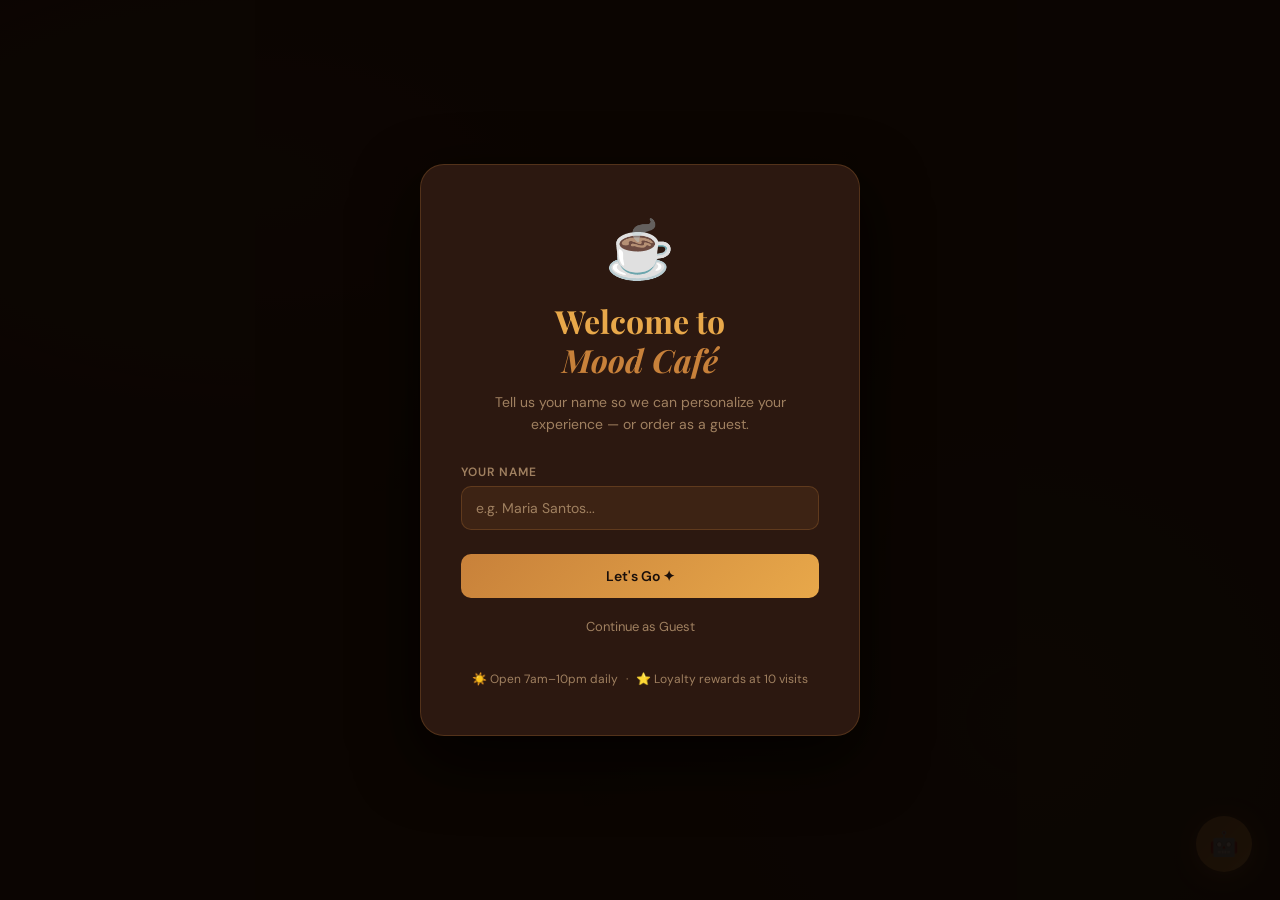
==== commit 59cc8cbb: "Add files via upload" ====
--- a/index.html
+++ b/index.html
@@ -3,1012 +3,38 @@
 <head>
 <meta charset="UTF-8"/>
 <meta name="viewport" content="width=device-width, initial-scale=1.0"/>
-<title>Mood Café — Staff POS</title>
+<title>Mood Café & Restaurant — Order Here</title>
 <link rel="preconnect" href="https://fonts.googleapis.com"/>
-<link href="https://fonts.googleapis.com/css2?family=Playfair+Display:ital,wght@0,400;0,700&family=DM+Sans:wght@300;400;500;600&display=swap" rel="stylesheet"/>
+<link rel="preconnect" href="https://fonts.gstatic.com" crossorigin/>
+<link href="https://fonts.googleapis.com/css2?family=Playfair+Display:ital,wght@0,400;0,700;0,900;1,400&family=DM+Sans:wght@300;400;500;600&family=Caveat:wght@400;600;700&display=swap" rel="stylesheet"/>
 <style>
+/* ============================================================
+   G-4 MOOD CAFÉ — Customer Kiosk
+   ============================================================ */
 :root{
-  --esp:#1a0f0a;--roast:#2c1810;--bark:#3d2314;--panel:#231209;
-  --car:#c8813a;--gold:#e8a84a;--cream:#f5e6c8;--latte:#d4b896;
-  --sage:#7a9e7e;--blush:#c97b7b;--sky:#6b9ec4;
-  --tm:#f0e0c8;--tmut:#a08060;--bdr:rgba(200,129,58,.22);
-  --sh:0 8px 32px rgba(0,0,0,.5);--r:14px;--rs:8px;
-  --fd:'Playfair Display',Georgia,serif;--fb:'DM Sans',sans-serif;
+  --esp:#1a0f0a;--roast:#2c1810;--bark:#3d2314;
+  --car:#c8813a;--gold:#e8a84a;--cream:#f5e6c8;
+  --latte:#d4b896;--foam:#faf3e8;--sage:#7a9e7e;
+  --blush:#c97b7b;--sky:#6b9ec4;
+  --tm:#f0e0c8;--tmut:#a08060;
+  --bdr:rgba(200,129,58,.25);--glass:rgba(44,24,16,.75);
+  --sh:0 8px 32px rgba(0,0,0,.5);
+  --r:16px;--rs:10px;
+  --fd:'Playfair Display',Georgia,serif;
+  --fb:'DM Sans',sans-serif;--fh:'Caveat',cursive;
 }
 *,*::before,*::after{box-sizing:border-box;margin:0;padding:0}
-html,body{height:100%;font-family:var(--fb);background:var(--esp);color:var(--tm);overflow:hidden}
+html{font-size:16px;scroll-behavior:smooth}
+body{font-family:var(--fb);background:var(--esp);color:var(--tm);min-height:100vh;overflow-x:hidden}
+body::before{content:'';position:fixed;inset:0;z-index:0;
+  background:radial-gradient(ellipse 80% 60% at 20% 20%,rgba(200,129,58,.10) 0%,transparent 60%),
+  radial-gradient(ellipse 60% 80% at 80% 80%,rgba(122,158,126,.08) 0%,transparent 60%);
+  pointer-events:none}
 .hidden{display:none!important}
 
-/* ---- LOGIN ---- */
-#loginOverlay{position:fixed;inset:0;z-index:9000;background:rgba(10,5,2,.96);display:flex;align-items:center;justify-content:center}
-.login-card{background:var(--roast);border:1px solid var(--bdr);border-radius:20px;padding:44px 40px;max-width:400px;width:100%;text-align:center;animation:slideUp .4s ease}
-@keyframes slideUp{from{opacity:0;transform:translateY(28px)}to{opacity:1;transform:translateY(0)}}
-.login-logo{font-size:48px;margin-bottom:12px}
-.login-title{font-family:var(--fd);font-size:26px;color:var(--gold);margin-bottom:4px}
-.login-sub{font-size:13px;color:var(--tmut);margin-bottom:28px}
-.form-group{margin-bottom:14px;text-align:left}
-.form-group label{display:block;font-size:11px;font-weight:700;color:var(--tmut);text-transform:uppercase;letter-spacing:.08em;margin-bottom:5px}
-.form-group input,.form-group select{width:100%;padding:11px 13px;background:var(--bark);color:var(--tm);border:1px solid var(--bdr);border-radius:var(--rs);font-family:var(--fb);font-size:14px;outline:none;transition:border-color .2s}
-.form-group input:focus,.form-group select:focus{border-color:var(--car)}
-.form-group input::placeholder{color:var(--tmut)}
-select option{background:var(--roast)}
-.login-err{color:var(--blush);font-size:13px;margin-bottom:10px;min-height:18px}
-.btn-primary{background:linear-gradient(135deg,var(--car),var(--gold));color:var(--esp);border:none;border-radius:var(--rs);padding:12px 22px;font-family:var(--fb);font-size:14px;font-weight:600;cursor:pointer;transition:opacity .2s,transform .1s;width:100%}
-.btn-primary:hover{opacity:.9;transform:translateY(-1px)}
-.btn-primary:disabled{opacity:.4;cursor:not-allowed;transform:none}
-.btn-secondary{background:transparent;color:var(--tm);border:1px solid var(--bdr);border-radius:var(--rs);padding:10px 18px;font-family:var(--fb);font-size:13px;cursor:pointer;transition:border-color .2s}
-.btn-secondary:hover{border-color:var(--car)}
-.btn-danger{background:rgba(201,123,123,.15);color:var(--blush);border:1px solid rgba(201,123,123,.3);border-radius:var(--rs);padding:10px 18px;font-family:var(--fb);font-size:13px;cursor:pointer;transition:all .2s}
-.btn-danger:hover{background:rgba(201,123,123,.25)}
-.btn-sm{padding:7px 14px;font-size:12px}
-
-/* ---- LAYOUT ---- */
-#app{display:flex;height:100vh;overflow:hidden}
-.sidebar{width:220px;flex-shrink:0;background:var(--panel);border-right:1px solid var(--bdr);display:flex;flex-direction:column;padding:0}
-.sidebar-brand{padding:20px 18px 16px;border-bottom:1px solid var(--bdr)}
-.sidebar-logo{font-size:22px}
-.sidebar-name{font-family:var(--fd);font-size:16px;color:var(--gold);display:block}
-.sidebar-role{font-size:11px;color:var(--tmut);text-transform:uppercase;letter-spacing:.06em}
-.sidebar-nav{flex:1;padding:10px 8px;overflow-y:auto}
-.nav-item{display:flex;align-items:center;gap:10px;padding:10px 12px;border-radius:var(--rs);cursor:pointer;transition:all .2s;font-size:14px;color:var(--tmut);border:none;background:none;width:100%;text-align:left;margin-bottom:2px}
-.nav-item:hover{background:var(--bark);color:var(--tm)}
-.nav-item.active{background:rgba(200,129,58,.15);color:var(--gold);border-left:3px solid var(--car)}
-.nav-item.active{padding-left:9px}
-.nav-icon{font-size:16px;flex-shrink:0}
-.nav-badge{margin-left:auto;background:var(--car);color:var(--esp);font-size:10px;font-weight:700;padding:2px 7px;border-radius:99px}
-.sidebar-footer{padding:12px 8px;border-top:1px solid var(--bdr)}
-.sync-status{display:flex;align-items:center;gap:6px;font-size:11px;color:var(--tmut);padding:6px 10px}
-.sync-dot{width:7px;height:7px;border-radius:50%;background:var(--sage);animation:pulse 2s infinite;flex-shrink:0}
-.sync-dot.err{background:var(--blush);animation:none}
-@keyframes pulse{0%,100%{opacity:1}50%{opacity:.4}}
-.staff-info{padding:8px 10px;font-size:12px;color:var(--tmut)}
-.logout-btn{display:flex;align-items:center;gap:8px;padding:9px 12px;border-radius:var(--rs);cursor:pointer;color:var(--blush);font-size:13px;background:none;border:none;width:100%;transition:background .2s}
-.logout-btn:hover{background:rgba(201,123,123,.1)}
-
-.main-area{flex:1;display:flex;flex-direction:column;overflow:hidden}
-.topbar{height:56px;border-bottom:1px solid var(--bdr);display:flex;align-items:center;padding:0 24px;gap:16px;flex-shrink:0;background:rgba(26,15,10,.8);backdrop-filter:blur(8px)}
-.topbar-title{font-family:var(--fd);font-size:18px;color:var(--gold);flex:1}
-.new-order-badge{background:rgba(122,158,126,.2);border:1px solid var(--sage);color:var(--sage);padding:5px 12px;border-radius:99px;font-size:12px;font-weight:600;animation:newOrderPulse 1s ease 3}
-@keyframes newOrderPulse{0%,100%{transform:scale(1)}50%{transform:scale(1.06)}}
-.page-content{flex:1;overflow-y:auto;padding:24px}
-.page{display:none}
-.page.active{display:block;animation:fadeIn .3s ease}
-@keyframes fadeIn{from{opacity:0;transform:translateY(6px)}to{opacity:1;transform:translateY(0)}}
-
-/* ---- CARDS & GRIDS ---- */
-.stat-row{display:grid;grid-template-columns:repeat(auto-fill,minmax(170px,1fr));gap:14px;margin-bottom:24px}
-.stat-card{background:var(--bark);border:1px solid var(--bdr);border-radius:var(--r);padding:18px}
-.stat-label{font-size:11px;font-weight:700;text-transform:uppercase;letter-spacing:.08em;color:var(--tmut);margin-bottom:6px}
-.stat-val{font-family:var(--fd);font-size:26px;color:var(--gold);font-weight:700}
-.stat-sub{font-size:12px;color:var(--tmut);margin-top:3px}
-.section-title{font-family:var(--fd);font-size:20px;color:var(--gold);margin-bottom:16px}
-.section-row{display:flex;align-items:center;justify-content:space-between;margin-bottom:16px;flex-wrap:wrap;gap:10px}
-.table{width:100%;border-collapse:collapse;font-size:13px}
-.table th{text-align:left;padding:10px 12px;font-size:11px;font-weight:700;text-transform:uppercase;letter-spacing:.06em;color:var(--tmut);border-bottom:1px solid var(--bdr)}
-.table td{padding:10px 12px;border-bottom:1px solid rgba(200,129,58,.08)}
-.table tr:hover td{background:rgba(255,255,255,.02)}
-.badge{display:inline-block;font-size:10px;font-weight:700;padding:3px 8px;border-radius:99px}
-.badge-green{background:rgba(122,158,126,.2);color:var(--sage)}
-.badge-gold{background:rgba(232,168,74,.2);color:var(--gold)}
-.badge-red{background:rgba(201,123,123,.2);color:var(--blush)}
-.badge-blue{background:rgba(107,158,196,.2);color:var(--sky)}
-.card{background:var(--bark);border:1px solid var(--bdr);border-radius:var(--r);padding:20px;margin-bottom:14px}
-.card-title{font-family:var(--fd);font-size:16px;color:var(--gold);margin-bottom:12px}
-.input-row{display:flex;gap:10px;flex-wrap:wrap}
-.input-row input,.input-row select{flex:1;min-width:120px;padding:10px 13px;background:var(--bark);color:var(--tm);border:1px solid var(--bdr);border-radius:var(--rs);font-family:var(--fb);font-size:13px;outline:none}
-.input-row input:focus,.input-row select:focus{border-color:var(--car)}
-.input-row input::placeholder{color:var(--tmut)}
-
-/* ---- SALES / ORDER BUILDER ---- */
-.sales-layout{display:grid;grid-template-columns:1fr 340px;gap:20px;height:calc(100vh - 56px - 48px);overflow:hidden}
-.menu-panel{overflow-y:auto;padding-right:4px}
-.menu-cat-label{font-size:11px;font-weight:700;text-transform:uppercase;letter-spacing:.08em;color:var(--car);padding:14px 0 8px}
-.menu-items-grid{display:grid;grid-template-columns:repeat(auto-fill,minmax(150px,1fr));gap:10px;margin-bottom:6px}
-.menu-tile{background:var(--roast);border:1px solid var(--bdr);border-radius:var(--rs);padding:14px;cursor:pointer;transition:all .2s}
-.menu-tile:hover{border-color:var(--car);transform:translateY(-2px)}
-.menu-tile.out{opacity:.4;cursor:not-allowed;pointer-events:none}
-.tile-name{font-size:13px;font-weight:600;color:var(--cream);margin-bottom:4px;line-height:1.3}
-.tile-price{font-family:var(--fd);font-size:15px;color:var(--gold);font-weight:700}
-.tile-stock{font-size:10px;color:var(--tmut);margin-top:3px}
-.order-panel{background:var(--roast);border:1px solid var(--bdr);border-radius:var(--r);display:flex;flex-direction:column;overflow:hidden}
-.order-panel-hdr{padding:16px;border-bottom:1px solid var(--bdr);font-family:var(--fd);font-size:16px;color:var(--gold)}
-.order-items{flex:1;overflow-y:auto;padding:12px 16px}
-.order-empty{text-align:center;padding:40px 0;color:var(--tmut);font-size:13px}
-.order-row{display:flex;align-items:center;gap:8px;padding:8px 0;border-bottom:1px solid rgba(200,129,58,.08)}
-.order-item-name{flex:1;font-size:13px;color:var(--cream)}
-.qty-ctrl{display:flex;align-items:center;gap:5px}
-.qty-btn{width:24px;height:24px;border-radius:50%;background:var(--bark);border:1px solid var(--bdr);color:var(--tm);font-size:13px;cursor:pointer;display:flex;align-items:center;justify-content:center;transition:border-color .2s}
-.qty-btn:hover{border-color:var(--car)}
-.qty-num{font-size:13px;font-weight:600;min-width:18px;text-align:center}
-.order-item-price{font-size:13px;font-weight:600;color:var(--gold);white-space:nowrap}
-.rm-btn{background:none;border:none;color:var(--tmut);cursor:pointer;font-size:12px;transition:color .2s}
-.rm-btn:hover{color:var(--blush)}
-.order-summary{padding:14px 16px;border-top:1px solid var(--bdr)}
-.sum-row{display:flex;justify-content:space-between;font-size:13px;padding:4px 0}
-.sum-total{font-size:16px;font-weight:700;color:var(--gold);border-top:1px solid var(--bdr);padding-top:8px;margin-top:4px}
-.customer-select{margin-bottom:10px}
-.customer-select input{width:100%;padding:9px 12px;background:var(--bark);color:var(--tm);border:1px solid var(--bdr);border-radius:var(--rs);font-family:var(--fb);font-size:13px;outline:none}
-.customer-select input:focus{border-color:var(--car)}
-
-/* ---- TOAST ---- */
-.toast{position:fixed;bottom:24px;left:50%;transform:translateX(-50%);z-index:9999;background:var(--roast);border:1px solid var(--car);color:var(--tm);padding:10px 20px;border-radius:99px;font-size:13px;font-weight:500;box-shadow:0 4px 20px rgba(0,0,0,.5);white-space:nowrap;animation:toastIn .3s ease}
-@keyframes toastIn{from{opacity:0;transform:translateX(-50%) translateY(8px)}to{opacity:1;transform:translateX(-50%) translateY(0)}}
-
-/* ---- MODAL ---- */
-.modal-overlay{position:fixed;inset:0;z-index:8000;background:rgba(10,5,2,.85);display:flex;align-items:center;justify-content:center;padding:20px}
-.modal-box{background:var(--roast);border:1px solid var(--bdr);border-radius:20px;padding:32px;max-width:460px;width:100%;max-height:90vh;overflow-y:auto;animation:slideUp .3s ease}
-.modal-title{font-family:var(--fd);font-size:20px;color:var(--gold);margin-bottom:20px}
-.modal-actions{display:flex;gap:10px;margin-top:20px}
-.modal-actions button{flex:1}
-.receipt-line{display:flex;justify-content:space-between;font-size:13px;padding:5px 0;border-bottom:1px dashed var(--bdr)}
-.receipt-total{font-weight:700;font-size:15px;color:var(--gold);border-bottom:none}
-
-/* ---- ANALYTICS BARS ---- */
-.bar-row{display:flex;align-items:center;gap:12px;margin-bottom:10px}
-.bar-label{font-size:13px;color:var(--tm);width:160px;flex-shrink:0;white-space:nowrap;overflow:hidden;text-overflow:ellipsis}
-.bar-track{flex:1;height:8px;background:var(--bark);border-radius:99px;overflow:hidden}
-.bar-fill{height:100%;background:linear-gradient(90deg,var(--car),var(--gold));border-radius:99px;transition:width .6s ease}
-.bar-val{font-size:12px;color:var(--tmut);width:60px;text-align:right;flex-shrink:0}
-
-@media(max-width:900px){
-  .sidebar{width:180px}
-  .sales-layout{grid-template-columns:1fr 300px}
-}
-@media(max-width:640px){
-  .sidebar{display:none}
-  .sales-layout{grid-template-columns:1fr;height:auto}
-  .order-panel{height:360px}
-}
-</style>
-</head>
-<body>
-
-<!-- LOGIN -->
-<div id="loginOverlay">
-  <div class="login-card">
-    <div class="login-logo">☕</div>
-    <div class="login-title">Staff Login</div>
-    <div class="login-sub">G-4 Mood Café & Restaurant POS</div>
-    <div class="form-group">
-      <label>Username</label>
-      <input type="text" id="loginUser" placeholder="Enter your username..." onkeydown="if(event.key==='Enter')doLogin()"/>
-    </div>
-    <div class="form-group">
-      <label>Password</label>
-      <input type="password" id="loginPass" placeholder="Enter your password..." onkeydown="if(event.key==='Enter')doLogin()"/>
-    </div>
-    <div class="login-err" id="loginErr"></div>
-    <button class="btn-primary" onclick="doLogin()">Sign In →</button>
-    <div style="margin-top:16px;font-size:11px;color:var(--tmut);line-height:1.8">
-      cashier / pass123 &nbsp;·&nbsp; manager / mgr456 &nbsp;·&nbsp; admin / admin789
-    </div>
-  </div>
-</div>
-
-<!-- RECEIPT MODAL -->
-<div id="receiptModal" class="modal-overlay hidden">
-  <div class="modal-box">
-    <div class="modal-title">🧾 Receipt</div>
-    <div style="text-align:center;margin-bottom:16px">
-      <div style="font-size:28px">☕</div>
-      <div style="font-family:var(--fd);color:var(--gold)">G-4 Mood Café</div>
-      <div style="font-size:12px;color:var(--tmut)">Official Receipt</div>
-    </div>
-    <div id="receiptContent"></div>
-    <div class="modal-actions" style="margin-top:20px">
-      <button class="btn-secondary" onclick="closeModal('receiptModal')">Close</button>
-      <button class="btn-primary" onclick="window.print()">🖨️ Print</button>
-    </div>
-  </div>
-</div>
-
-<!-- VOID MODAL -->
-<div id="voidModal" class="modal-overlay hidden">
-  <div class="modal-box">
-    <div class="modal-title">↩️ Void / Refund Order</div>
-    <p style="font-size:13px;color:var(--tmut);margin-bottom:16px">Select the order to void. Stock will be restored.</p>
-    <div id="voidOrderList"></div>
-    <div class="modal-actions"><button class="btn-secondary" onclick="closeModal('voidModal')">Cancel</button></div>
-  </div>
-</div>
-
-<!-- MAIN APP -->
-<div id="app">
-  <!-- SIDEBAR -->
-  <aside class="sidebar">
-    <div class="sidebar-brand">
-      <div>
-        <span class="sidebar-logo">☕</span>
-        <span class="sidebar-name">Mood Café</span>
-      </div>
-      <div class="sidebar-role" id="sidebarRole">Staff</div>
-    </div>
-    <nav class="sidebar-nav" id="sidebarNav">
-      <button class="nav-item active" onclick="goTo('sales')"><span class="nav-icon">🧾</span>Sales <span class="nav-badge hidden" id="newOrderBadge">!</span></button>
-      <button class="nav-item" onclick="goTo('orders')" id="navOrders"><span class="nav-icon">📋</span>Order History</button>
-      <button class="nav-item hidden" onclick="goTo('analytics')" id="navAnalytics"><span class="nav-icon">📊</span>Analytics</button>
-      <button class="nav-item hidden" onclick="goTo('inventory')" id="navInventory"><span class="nav-icon">📦</span>Inventory</button>
-      <button class="nav-item hidden" onclick="goTo('specials')" id="navSpecials"><span class="nav-icon">🌟</span>Daily Specials</button>
-      <button class="nav-item hidden" onclick="goTo('feedback')" id="navFeedback"><span class="nav-icon">⭐</span>Feedback</button>
-      <button class="nav-item hidden" onclick="goTo('customers')" id="navCustomers"><span class="nav-icon">👥</span>Customers</button>
-    </nav>
-    <div class="sidebar-footer">
-      <div class="sync-status"><span class="sync-dot" id="syncDot"></span><span id="syncLabel">Syncing…</span></div>
-      <div class="staff-info" id="staffInfo">—</div>
-      <button class="logout-btn" onclick="doLogout()">🚪 Logout</button>
-    </div>
-  </aside>
-
-  <!-- MAIN -->
-  <div class="main-area">
-    <div class="topbar">
-      <div class="topbar-title" id="topbarTitle">Sales</div>
-      <div class="new-order-badge hidden" id="newOrderAlert">🔔 New online order!</div>
-      <div style="font-size:12px;color:var(--tmut)" id="topbarClock"></div>
-    </div>
-    <div class="page-content">
-
-      <!-- SALES PAGE -->
-      <div id="page-sales" class="page active">
-        <div class="sales-layout">
-          <!-- LEFT: Menu tiles -->
-          <div class="menu-panel" id="salesMenuPanel"></div>
-          <!-- RIGHT: Order builder -->
-          <div class="order-panel">
-            <div class="order-panel-hdr">Current Order</div>
-            <div class="customer-select" style="padding:12px 16px 0">
-              <input type="text" id="orderCustomerName" placeholder="Customer name (optional)…"/>
-            </div>
-            <div class="order-items" id="orderItems">
-              <div class="order-empty">Click menu items to add them here.</div>
-            </div>
-            <div class="order-summary">
-              <div class="sum-row"><span>Subtotal</span><span id="oSubtotal">₱0.00</span></div>
-              <div class="sum-row" id="oDiscRow" style="display:none;color:var(--sage)"><span>🌟 Special Discount</span><span id="oDisc">-₱0.00</span></div>
-              <div class="sum-row"><span>VAT (12%)</span><span id="oTax">₱0.00</span></div>
-              <div class="sum-row sum-total"><span>TOTAL</span><span id="oTotal">₱0.00</span></div>
-              <div style="display:flex;gap:8px;margin-top:14px">
-                <button class="btn-secondary btn-sm" onclick="clearOrder()" style="flex:1">Clear</button>
-                <button class="btn-secondary btn-sm" onclick="openVoidModal()" style="flex:1">Void ↩</button>
-                <button class="btn-primary btn-sm" onclick="placeOrder()" id="placeOrderBtn" disabled style="flex:2">Place Order</button>
-              </div>
-            </div>
-          </div>
-        </div>
-      </div>
-
-      <!-- ORDER HISTORY -->
-      <div id="page-orders" class="page">
-        <div class="section-row">
-          <div class="section-title">Order History</div>
-          <div style="display:flex;gap:10px;flex-wrap:wrap">
-            <input style="padding:8px 12px;background:var(--bark);color:var(--tm);border:1px solid var(--bdr);border-radius:var(--rs);font-size:13px;outline:none" placeholder="Search customer…" oninput="filterOrders(this.value)" id="orderSearch"/>
-            <select style="padding:8px 12px;background:var(--bark);color:var(--tm);border:1px solid var(--bdr);border-radius:var(--rs);font-size:13px;outline:none" onchange="filterOrders()" id="orderDateFilter">
-              <option value="">All Dates</option>
-            </select>
-          </div>
-        </div>
-        <div id="ordersTable"></div>
-      </div>
-
-      <!-- ANALYTICS -->
-      <div id="page-analytics" class="page">
-        <div class="section-title">Analytics Dashboard</div>
-        <div class="stat-row" id="analyticStats"></div>
-        <div style="display:grid;grid-template-columns:1fr 1fr;gap:20px">
-          <div class="card">
-            <div class="card-title">Top Items</div>
-            <div id="topItemsChart"></div>
-          </div>
-          <div class="card">
-            <div class="card-title">Mood Frequency</div>
-            <div id="moodChart"></div>
-          </div>
-          <div class="card" style="grid-column:1/-1">
-            <div class="card-title">Daily Revenue (last 7 days)</div>
-            <div id="revenueChart"></div>
-          </div>
-        </div>
-      </div>
-
-      <!-- INVENTORY -->
-      <div id="page-inventory" class="page">
-        <div class="section-row">
-          <div class="section-title">Inventory Management</div>
-          <button class="btn-primary btn-sm" onclick="saveInventory()">💾 Save Changes</button>
-        </div>
-        <div class="card" style="margin-bottom:16px">
-          <div style="font-size:13px;color:var(--tmut)">Edit stock levels directly. Click Save Changes when done. Low stock items (under 5 units) are highlighted.</div>
-        </div>
-        <div id="inventoryTable"></div>
-      </div>
-
-      <!-- DAILY SPECIALS -->
-      <div id="page-specials" class="page">
-        <div class="section-title">Daily Specials</div>
-        <div class="card">
-          <div class="card-title">Set Today's Special Combo</div>
-          <p style="font-size:13px;color:var(--tmut);margin-bottom:16px">Choose a food and drink item — they'll display with a discount on the customer kiosk.</p>
-          <div class="input-row" style="margin-bottom:12px">
-            <select id="specialFood" style="flex:1">
-              <option value="">— Select Food Item —</option>
-            </select>
-            <select id="specialDrink" style="flex:1">
-              <option value="">— Select Drink Item —</option>
-            </select>
-            <input type="number" id="specialDiscount" min="1" max="50" placeholder="% Off" style="max-width:100px"/>
-          </div>
-          <div style="display:flex;gap:10px">
-            <button class="btn-primary" style="flex:1" onclick="setSpecial()">✦ Set Special</button>
-            <button class="btn-danger" style="flex:0 0 auto" onclick="clearSpecial()">✕ Clear</button>
-          </div>
-        </div>
-        <div class="card" id="currentSpecialCard">
-          <div class="card-title">Current Special</div>
-          <div id="currentSpecialView" style="color:var(--tmut);font-size:13px">No special set today.</div>
-        </div>
-      </div>
-
-      <!-- FEEDBACK -->
-      <div id="page-feedback" class="page">
-        <div class="section-title">Customer Feedback</div>
-        <div class="stat-row" id="feedbackStats"></div>
-        <div id="feedbackList"></div>
-      </div>
-
-      <!-- CUSTOMERS -->
-      <div id="page-customers" class="page">
-        <div class="section-title">Customer Records</div>
-        <div class="stat-row" id="customerStats"></div>
-        <div id="customerTable"></div>
-      </div>
-
-    </div>
-  </div>
-</div>
-
-<script>
-// ============================================================
-//  ★ STEP 1: PASTE YOUR FIREBASE DATABASE URL HERE
-//  Must match the one in index.html exactly!
-// ============================================================
-const FB_DB_URL = "https://YOUR_PROJECT_ID-default-rtdb.firebaseio.com";
-
-// ============================================================
-//  LOGIN CREDENTIALS  (Change these for real deployment!)
-// ============================================================
-const STAFF_ACCOUNTS = [
-  {username:'cashier', password:'pass123', role:'cashier',  display:'Cashier'},
-  {username:'manager', password:'mgr456',  role:'manager',  display:'Manager'},
-  {username:'admin',   password:'admin789',role:'admin',    display:'Admin'},
-];
-
-// ============================================================
-//  FIREBASE REST
-// ============================================================
-async function fbGet(path){
-  try{const r=await fetch(`${FB_DB_URL}/${path}.json`);if(!r.ok)throw new Error(r.status);return await r.json();}
-  catch(e){console.warn('[FB]',e);return null;}
-}
-async function fbPut(path,data){
-  try{const r=await fetch(`${FB_DB_URL}/${path}.json`,{method:'PUT',headers:{'Content-Type':'application/json'},body:JSON.stringify(data)});if(!r.ok)throw new Error(r.status);return true;}
-  catch(e){console.warn('[FB]',e);return false;}
-}
-async function fbPatch(path,data){
-  try{const r=await fetch(`${FB_DB_URL}/${path}.json`,{method:'PATCH',headers:{'Content-Type':'application/json'},body:JSON.stringify(data)});if(!r.ok)throw new Error(r.status);return true;}
-  catch(e){console.warn('[FB]',e);return false;}
-}
-function setSyncStatus(ok){
-  const dot=document.getElementById('syncDot');const lbl=document.getElementById('syncLabel');
-  if(ok){dot.className='sync-dot';lbl.textContent='Live ✓';}
-  else{dot.className='sync-dot err';lbl.textContent='Offline';}
-}
-
-// ============================================================
-//  MENU DATA
-// ============================================================
-const MENU=[
-  {id:101,name:"Classic Cheeseburger",cat:"Burgers",price:79,stock:20,cal:520},
-  {id:102,name:"Cheesy Bacon Burger",cat:"Burgers",price:99,stock:15,cal:680},
-  {id:103,name:"Mushroom Swiss Burger",cat:"Burgers",price:89,stock:15,cal:560},
-  {id:104,name:"BBQ Smoky Burger",cat:"Burgers",price:109,stock:10,cal:720},
-  {id:105,name:"Veggie Quinoa Burger",cat:"Burgers",price:95,stock:12,cal:410},
-  {id:106,name:"Spicy Sriracha Burger",cat:"Burgers",price:109,stock:8,cal:610},
-  {id:201,name:"BLT Sandwich",cat:"Sandwiches",price:65,stock:20,cal:420},
-  {id:202,name:"Egg & Cheese Sandwich",cat:"Sandwiches",price:55,stock:25,cal:380},
-  {id:203,name:"Butter Toast",cat:"Sandwiches",price:35,stock:30,cal:220},
-  {id:204,name:"Club Sandwich",cat:"Sandwiches",price:85,stock:15,cal:490},
-  {id:205,name:"Avocado Toast",cat:"Sandwiches",price:79,stock:18,cal:310},
-  {id:206,name:"Tuna Melt Sandwich",cat:"Sandwiches",price:85,stock:12,cal:450},
-  {id:301,name:"Spaghetti Bolognese",cat:"Pasta",price:95,stock:15,cal:620},
-  {id:302,name:"Creamy Carbonara",cat:"Pasta",price:105,stock:12,cal:710},
-  {id:303,name:"Pesto Pasta",cat:"Pasta",price:90,stock:10,cal:540},
-  {id:304,name:"Aglio e Olio",cat:"Pasta",price:85,stock:12,cal:480},
-  {id:305,name:"Rose Sauce Pasta",cat:"Pasta",price:100,stock:10,cal:580},
-  {id:401,name:"Overload Pizza (6 slices)",cat:"Pizza",price:149,stock:10,cal:820},
-  {id:402,name:"Margherita Pizza (6 slices)",cat:"Pizza",price:129,stock:10,cal:680},
-  {id:403,name:"BBQ Chicken Pizza (6 slices)",cat:"Pizza",price:159,stock:8,cal:860},
-  {id:404,name:"Vegan Garden Pizza (6 slices)",cat:"Pizza",price:139,stock:8,cal:560},
-  {id:501,name:"French Fries",cat:"Snacks",price:45,stock:40,cal:340},
-  {id:502,name:"Onion Rings",cat:"Snacks",price:50,stock:30,cal:380},
-  {id:503,name:"Donuts (2 pcs)",cat:"Snacks",price:35,stock:25,cal:420},
-  {id:504,name:"Choco Chip Cookies (3 pcs)",cat:"Snacks",price:40,stock:20,cal:380},
-  {id:505,name:"Mixed Fruit Bowl",cat:"Snacks",price:55,stock:20,cal:120},
-  {id:506,name:"Cheese Nachos",cat:"Snacks",price:60,stock:18,cal:420},
-  {id:507,name:"Edamame (salted)",cat:"Snacks",price:50,stock:15,cal:190},
-  {id:601,name:"Bacon & Eggs",cat:"Breakfast",price:75,stock:15,cal:520},
-  {id:602,name:"Pancake Stack (3 pcs)",cat:"Breakfast",price:65,stock:20,cal:480},
-  {id:603,name:"Full English Breakfast",cat:"Breakfast",price:120,stock:10,cal:780},
-  {id:604,name:"Overnight Oats Bowl",cat:"Breakfast",price:70,stock:14,cal:320},
-  {id:605,name:"Granola & Yogurt Parfait",cat:"Breakfast",price:75,stock:12,cal:360},
-  {id:701,name:"Americano",cat:"Hot Drinks",price:60,stock:50,cal:15},
-  {id:702,name:"Cappuccino",cat:"Hot Drinks",price:70,stock:50,cal:110},
-  {id:703,name:"Caramel Latte",cat:"Hot Drinks",price:75,stock:50,cal:180},
-  {id:704,name:"Vanilla Latte",cat:"Hot Drinks",price:75,stock:50,cal:170},
-  {id:705,name:"Hot Matcha",cat:"Hot Drinks",price:70,stock:50,cal:130},
-  {id:706,name:"Hot Chocolate",cat:"Hot Drinks",price:65,stock:50,cal:200},
-  {id:707,name:"Chamomile Tea",cat:"Hot Drinks",price:55,stock:40,cal:5},
-  {id:708,name:"Oat Milk Latte",cat:"Hot Drinks",price:85,stock:35,cal:140},
-  {id:801,name:"Iced Americano",cat:"Cold Drinks",price:65,stock:50,cal:20},
-  {id:802,name:"Iced Caramel Latte",cat:"Cold Drinks",price:80,stock:50,cal:200},
-  {id:803,name:"Iced Vanilla Latte",cat:"Cold Drinks",price:80,stock:50,cal:190},
-  {id:804,name:"Matcha Latte",cat:"Cold Drinks",price:80,stock:50,cal:150},
-  {id:805,name:"Mocha Latte",cat:"Cold Drinks",price:75,stock:50,cal:220},
-  {id:806,name:"Espresso Latte",cat:"Cold Drinks",price:70,stock:50,cal:120},
-  {id:807,name:"Iced Tea",cat:"Cold Drinks",price:40,stock:60,cal:80},
-  {id:808,name:"Strawberry Smoothie",cat:"Cold Drinks",price:85,stock:30,cal:210},
-  {id:809,name:"Mango Lassi",cat:"Cold Drinks",price:90,stock:25,cal:240},
-  {id:810,name:"Cold Brew Coffee",cat:"Cold Drinks",price:95,stock:20,cal:30},
-  {id:811,name:"Lavender Lemonade",cat:"Cold Drinks",price:85,stock:22,cal:140},
-];
-
-// ============================================================
-//  STATE
-// ============================================================
-let currentStaff=null;
-let orderHistory=[];
-let customers=[];
-let menuStock={};
-let moodStats={};
-let dailySpecial=null;
-let feedbackList=[];
-let currentOrder=[];
-let lastOrderCount=0;
-
-const findItem=id=>MENU.find(m=>m.id===id);
-const fp=n=>'₱'+Number(n).toFixed(2);
-const today=()=>new Date().toLocaleDateString('en-CA');
-const nowTime=()=>new Date().toLocaleTimeString([],{hour:'2-digit',minute:'2-digit'});
-const closeModal=id=>document.getElementById(id).classList.add('hidden');
-
-function showToast(msg){
-  document.querySelector('.toast')?.remove();
-  const t=document.createElement('div');t.className='toast';t.textContent=msg;
-  document.body.appendChild(t);
-  setTimeout(()=>{t.style.opacity='0';t.style.transition='opacity .4s';setTimeout(()=>t.remove(),400);},2800);
-}
-
-// ============================================================
-//  CLOCK
-// ============================================================
-setInterval(()=>{
-  const el=document.getElementById('topbarClock');
-  if(el)el.textContent=new Date().toLocaleTimeString([],{weekday:'short',hour:'2-digit',minute:'2-digit'});
-},1000);
-
-// ============================================================
-//  LOGIN
-// ============================================================
-function doLogin(){
-  const u=document.getElementById('loginUser').value.trim();
-  const p=document.getElementById('loginPass').value;
-  const account=STAFF_ACCOUNTS.find(a=>a.username===u&&a.password===p);
-  if(!account){document.getElementById('loginErr').textContent='Invalid username or password.';return;}
-  currentStaff=account;
-  document.getElementById('loginOverlay').classList.add('hidden');
-  document.getElementById('sidebarRole').textContent=account.display;
-  document.getElementById('staffInfo').textContent=`Logged in as ${account.display}`;
-  applyRoleAccess(account.role);
-  initApp();
-}
-
-function doLogout(){
-  currentStaff=null;currentOrder=[];
-  document.getElementById('loginOverlay').classList.remove('hidden');
-  document.getElementById('loginUser').value='';
-  document.getElementById('loginPass').value='';
-  document.getElementById('loginErr').textContent='';
-  clearInterval(liveSync);
-}
-
-function applyRoleAccess(role){
-  const mgr=role==='manager'||role==='admin';
-  const adm=role==='admin';
-  ['navAnalytics','navInventory','navSpecials','navFeedback','navCustomers'].forEach(id=>{
-    const el=document.getElementById(id);if(el&&mgr)el.classList.remove('hidden');
-  });
-}
-
-// ============================================================
-//  FIREBASE LOAD STATE
-// ============================================================
-async function loadState(){
-  const s=await fbGet('moodcafe/state');
-  if(s){
-    if(s.orderHistory) orderHistory=s.orderHistory;
-    if(s.customers)    customers=s.customers;
-    if(s.menuStock)    menuStock=s.menuStock;
-    if(s.moodStats)    moodStats=s.moodStats;
-    if(s.dailySpecial!==undefined) dailySpecial=s.dailySpecial;
-    if(s.feedbackList) feedbackList=s.feedbackList;
-    MENU.forEach(item=>{if(menuStock[item.id]!==undefined)item.stock=menuStock[item.id];});
-    lastOrderCount=orderHistory.length;
-    setSyncStatus(true);
-  }else{
-    try{const ls=localStorage.getItem('moodcafe_state');if(ls){const d=JSON.parse(ls);applyLocalState(d);}}catch(e){}
-    setSyncStatus(false);
-  }
-}
-
-function applyLocalState(s){
-  if(s.orderHistory)orderHistory=s.orderHistory;
-  if(s.customers)customers=s.customers;
-  if(s.menuStock)menuStock=s.menuStock;
-  if(s.moodStats)moodStats=s.moodStats;
-  if(s.dailySpecial!==undefined)dailySpecial=s.dailySpecial;
-  if(s.feedbackList)feedbackList=s.feedbackList;
-  MENU.forEach(item=>{if(menuStock[item.id]!==undefined)item.stock=menuStock[item.id];});
-}
-
-async function saveState(){
-  MENU.forEach(item=>{menuStock[item.id]=item.stock;});
-  const state={orderHistory,customers,menuStock,moodStats,dailySpecial,feedbackList};
-  try{localStorage.setItem('moodcafe_state',JSON.stringify(state));}catch(e){}
-  const ok=await fbPut('moodcafe/state',state);
-  setSyncStatus(ok);
-}
-
-// ============================================================
-//  LIVE SYNC — polls every 6s for new customer orders
-// ============================================================
-let liveSync;
-function startLiveSync(){
-  liveSync=setInterval(async()=>{
-    const s=await fbGet('moodcafe/state');
-    if(!s)return;setSyncStatus(true);
-    const incoming=(s.orderHistory||[]).length;
-    if(incoming>lastOrderCount){
-      const newCount=incoming-lastOrderCount;
-      lastOrderCount=incoming;
-      orderHistory=s.orderHistory;
-      if(s.feedbackList)feedbackList=s.feedbackList;
-      if(s.customers)customers=s.customers;
-      // Show alert
-      const alert=document.getElementById('newOrderAlert');
-      const badge=document.getElementById('newOrderBadge');
-      alert.textContent=`🔔 ${newCount} new online order${newCount>1?'s':''}!`;
-      alert.classList.remove('hidden');badge.classList.remove('hidden');
-      badge.textContent=newCount;
-      showToast(`🔔 ${newCount} new customer order${newCount>1?'s':''} received!`);
-      setTimeout(()=>{alert.classList.add('hidden');},8000);
-      // Refresh whichever page is open
-      const active=document.querySelector('.page.active');
-      if(active?.id==='page-orders')renderOrders();
-      if(active?.id==='page-analytics')renderAnalytics();
-    }
-    // Also pull stock/specials changes (another staff member may have updated)
-    if(s.menuStock){menuStock=s.menuStock;MENU.forEach(item=>{if(menuStock[item.id]!==undefined)item.stock=menuStock[item.id];});}
-    if(s.dailySpecial!==undefined)dailySpecial=s.dailySpecial;
-  },6000);
-}
-
-// ============================================================
-//  INIT
-// ============================================================
-async function initApp(){
-  await loadState();
-  renderSalesMenu();
-  populateSpecialsSelects();
-  renderCurrentSpecial();
-  startLiveSync();
-}
-
-// ============================================================
-//  NAVIGATION
-// ============================================================
-function goTo(page){
-  document.querySelectorAll('.page').forEach(p=>{p.classList.remove('active');p.style.display='none';});
-  document.querySelectorAll('.nav-item').forEach(b=>b.classList.remove('active'));
-  const el=document.getElementById('page-'+page);
-  if(el){el.classList.add('active');el.style.display='block';}
-  const nav=document.querySelector(`.nav-item[onclick="goTo('${page}')"]`);
-  if(nav)nav.classList.add('active');
-  const titles={sales:'Sales',orders:'Order History',analytics:'Analytics',inventory:'Inventory',specials:'Daily Specials',feedback:'Customer Feedback',customers:'Customers'};
-  document.getElementById('topbarTitle').textContent=titles[page]||page;
-  if(page==='orders')renderOrders();
-  if(page==='analytics')renderAnalytics();
-  if(page==='inventory')renderInventoryTable();
-  if(page==='feedback')renderFeedback();
-  if(page==='customers')renderCustomers();
-  if(page==='specials')renderCurrentSpecial();
-  if(page==='sales')document.getElementById('newOrderBadge').classList.add('hidden');
-}
-
-// ============================================================
-//  SALES — Menu tiles
-// ============================================================
-function renderSalesMenu(){
-  const panel=document.getElementById('salesMenuPanel');panel.innerHTML='';
-  const cats=[...new Set(MENU.map(m=>m.cat))];
-  cats.forEach(cat=>{
-    const label=document.createElement('div');label.className='menu-cat-label';label.textContent=cat;
-    panel.appendChild(label);
-    const grid=document.createElement('div');grid.className='menu-items-grid';
-    MENU.filter(m=>m.cat===cat).forEach(item=>{
-      const isSpecial=dailySpecial&&(item.id===dailySpecial.foodId||item.id===dailySpecial.drinkId);
-      const dispPrice=isSpecial?item.price*(1-dailySpecial.discount/100):item.price;
-      const tile=document.createElement('div');
-      tile.className='menu-tile'+(item.stock===0?' out':'');
-      tile.innerHTML=`<div class="tile-name">${item.name}${isSpecial?' 🌟':''}</div>
-        <div class="tile-price">${fp(dispPrice)}</div>
-        <div class="tile-stock">${item.stock===0?'Sold Out':item.stock<5?`Low stock: ${item.stock}`:`${item.stock} in stock`}</div>`;
-      tile.onclick=()=>addToOrder(item.id,dispPrice);
-      grid.appendChild(tile);
-    });
-    panel.appendChild(grid);
-  });
-}
-
-// ============================================================
-//  ORDER BUILDER
-// ============================================================
-function addToOrder(itemId,unitPrice){
-  const item=findItem(itemId);if(!item||item.stock<=0)return;
-  const ex=currentOrder.find(c=>c.itemId===itemId);
-  if(ex)ex.qty=Math.min(ex.qty+1,item.stock);
-  else currentOrder.push({itemId,qty:1,unitPrice,name:item.name});
-  renderOrderPanel();
-}
-
-function updateOrderQty(itemId,delta){
-  const idx=currentOrder.findIndex(c=>c.itemId===itemId);if(idx===-1)return;
-  const item=findItem(itemId);
-  currentOrder[idx].qty=Math.max(0,Math.min(currentOrder[idx].qty+delta,item?item.stock:99));
-  if(currentOrder[idx].qty===0)currentOrder.splice(idx,1);
-  renderOrderPanel();
-}
-
-function removeFromOrder(itemId){
-  currentOrder=currentOrder.filter(c=>c.itemId!==itemId);renderOrderPanel();
-}
-
-function clearOrder(){currentOrder=[];renderOrderPanel();}
-
-function renderOrderPanel(){
-  const wrap=document.getElementById('orderItems');const btn=document.getElementById('placeOrderBtn');
-  if(!currentOrder.length){
-    wrap.innerHTML='<div class="order-empty">Click menu items to add them here.</div>';
-    document.getElementById('oSubtotal').textContent='₱0.00';
-    document.getElementById('oTax').textContent='₱0.00';
-    document.getElementById('oTotal').textContent='₱0.00';
-    btn.disabled=true;return;
-  }
-  wrap.innerHTML='';let sub=0;
-  currentOrder.forEach(c=>{
-    const line=c.qty*c.unitPrice;sub+=line;
-    const row=document.createElement('div');row.className='order-row';
-    row.innerHTML=`<div class="order-item-name">${c.name}</div>
-      <div class="qty-ctrl">
-        <button class="qty-btn" onclick="updateOrderQty(${c.itemId},-1)">−</button>
-        <span class="qty-num">${c.qty}</span>
-        <button class="qty-btn" onclick="updateOrderQty(${c.itemId},1)">+</button>
-      </div>
-      <div class="order-item-price">${fp(line)}</div>
-      <button class="rm-btn" onclick="removeFromOrder(${c.itemId})">✕</button>`;
-    wrap.appendChild(row);
-  });
-  const tax=sub*.12;const total=sub+tax;
-  document.getElementById('oSubtotal').textContent=fp(sub);
-  document.getElementById('oTax').textContent=fp(tax);
-  document.getElementById('oTotal').textContent=fp(total);
-  btn.disabled=false;
-}
-
-// ============================================================
-//  PLACE ORDER (Staff)
-// ============================================================
-async function placeOrder(){
-  if(!currentOrder.length)return;
-  const btn=document.getElementById('placeOrderBtn');btn.disabled=true;btn.textContent='Processing…';
-  const sub=currentOrder.reduce((s,c)=>s+c.qty*c.unitPrice,0);
-  const tax=sub*.12;const total=sub+tax;
-  const custName=document.getElementById('orderCustomerName').value.trim()||'Walk-in';
-
-  // Deduct stock
-  currentOrder.forEach(c=>{
-    const item=findItem(c.itemId);if(item)item.stock=Math.max(0,item.stock-c.qty);
-  });
-
-  const order={
-    date:today(),time:nowTime(),
-    items:currentOrder.map(c=>({...c})),
-    subtotal:sub,tax,total,
-    customer:custName,staff:currentStaff.display,
-    source:'staff_pos'
-  };
-
-  // Fetch fresh state to avoid race conditions
-  const fresh=await fbGet('moodcafe/state')||{};
-  const newOrders=[...(fresh.orderHistory||orderHistory),order];
-  let newCustomers=[...(fresh.customers||customers)];
-  const ci=newCustomers.findIndex(c=>c.name===custName);
-  if(ci>=0){newCustomers[ci].visits++;newCustomers[ci].totalSpent+=total;newCustomers[ci].lastVisit=today();}
-  else if(custName!=='Walk-in')newCustomers.push({name:custName,visits:1,totalSpent:total,lastVisit:today()});
-  MENU.forEach(item=>{menuStock[item.id]=item.stock;});
-
-  const newState={orderHistory:newOrders,customers:newCustomers,menuStock,moodStats,dailySpecial,feedbackList};
-  const ok=await fbPut('moodcafe/state',newState);
-  setSyncStatus(ok);
-  orderHistory=newOrders;customers=newCustomers;
-  try{localStorage.setItem('moodcafe_state',JSON.stringify(newState));}catch(e){}
-  lastOrderCount=orderHistory.length;
-
-  // Show receipt
-  showReceipt(order);
-  const savedOrder=[...currentOrder];
-  currentOrder=[];
-  document.getElementById('orderCustomerName').value='';
-  renderOrderPanel();
-  renderSalesMenu();
-  btn.disabled=false;btn.textContent='Place Order';
-  showToast(`Order placed — ${fp(total)} ✓`);
-}
-
-// ============================================================
-//  RECEIPT
-// ============================================================
-function showReceipt(order){
-  const itemsHtml=order.items.map(c=>`<div class="receipt-line"><span>${c.name} ×${c.qty}</span><span>${fp(c.unitPrice*c.qty)}</span></div>`).join('');
-  document.getElementById('receiptContent').innerHTML=`
-    <div style="font-size:12px;color:var(--tmut);margin-bottom:10px">
-      Date: ${order.date} ${order.time} · Staff: ${order.staff} · Customer: ${order.customer}
-    </div>
-    <div style="margin-bottom:10px">${itemsHtml}</div>
-    <div class="receipt-line"><span>Subtotal</span><span>${fp(order.subtotal)}</span></div>
-    <div class="receipt-line"><span>VAT (12%)</span><span>${fp(order.tax)}</span></div>
-    <div class="receipt-line receipt-total"><span>TOTAL</span><span>${fp(order.total)}</span></div>`;
-  document.getElementById('receiptModal').classList.remove('hidden');
-}
-
-// ============================================================
-//  VOID / REFUND
-// ============================================================
-function openVoidModal(){
-  const list=document.getElementById('voidOrderList');list.innerHTML='';
-  const today_orders=orderHistory.filter(o=>o.date===today()&&!o.voided);
-  if(!today_orders.length){list.innerHTML='<p style="color:var(--tmut);font-size:13px">No orders to void today.</p>';document.getElementById('voidModal').classList.remove('hidden');return;}
-  today_orders.slice().reverse().forEach((o,ri)=>{
-    const realIdx=orderHistory.length-1-ri;
-    const div=document.createElement('div');div.style.cssText='display:flex;justify-content:space-between;align-items:center;padding:10px 0;border-bottom:1px solid var(--bdr)';
-    div.innerHTML=`<div><div style="font-size:13px;color:var(--cream)">${o.customer} — ${o.time}</div><div style="font-size:11px;color:var(--tmut)">${o.items.map(i=>i.name).join(', ')}</div></div>
-      <div style="display:flex;align-items:center;gap:10px"><span style="color:var(--gold);font-size:14px;font-weight:700">${fp(o.total)}</span>
-      <button class="btn-danger btn-sm" onclick="voidOrder(${realIdx})">Void</button></div>`;
-    list.appendChild(div);
-  });
-  document.getElementById('voidModal').classList.remove('hidden');
-}
-
-async function voidOrder(idx){
-  if(!orderHistory[idx])return;
-  orderHistory[idx].voided=true;
-  // Restore stock
-  orderHistory[idx].items.forEach(c=>{
-    const item=findItem(c.itemId);if(item)item.stock+=c.qty;
-  });
-  closeModal('voidModal');
-  await saveState();
-  renderSalesMenu();
-  showToast('Order voided — stock restored');
-}
-
-// ============================================================
-//  ORDER HISTORY
-// ============================================================
-function renderOrders(){
-  const search=(document.getElementById('orderSearch')?.value||'').toLowerCase();
-  const dateF=document.getElementById('orderDateFilter')?.value||'';
-  const dates=[...new Set(orderHistory.map(o=>o.date))].sort().reverse();
-  const sel=document.getElementById('orderDateFilter');
-  if(sel){const cur=sel.value;sel.innerHTML='<option value="">All Dates</option>';dates.forEach(d=>{const o=document.createElement('option');o.value=d;o.textContent=d;if(d===cur)o.selected=true;sel.appendChild(o);});}
-
-  let filtered=orderHistory.filter(o=>{
-    if(search&&!o.customer?.toLowerCase().includes(search)&&!o.staff?.toLowerCase().includes(search))return false;
-    if(dateF&&o.date!==dateF)return false;
-    return true;
-  });
-
-  const wrap=document.getElementById('ordersTable');
-  if(!filtered.length){wrap.innerHTML='<div style="color:var(--tmut);text-align:center;padding:40px">No orders found.</div>';return;}
-  wrap.innerHTML=`<table class="table">
-    <thead><tr><th>Date</th><th>Time</th><th>Customer</th><th>Staff</th><th>Items</th><th>Total</th><th>Source</th><th>Status</th></tr></thead>
-    <tbody>${[...filtered].reverse().map(o=>`<tr>
-      <td>${o.date}</td><td>${o.time}</td>
-      <td>${o.customer||'—'}</td><td>${o.staff||'—'}</td>
-      <td style="max-width:200px;white-space:nowrap;overflow:hidden;text-overflow:ellipsis">${o.items.map(i=>`${i.name}×${i.qty}`).join(', ')}</td>
-      <td style="font-weight:700;color:var(--gold)">${fp(o.total)}</td>
-      <td><span class="badge ${o.source==='customer_kiosk'?'badge-blue':'badge-green'}">${o.source==='customer_kiosk'?'Online':'In-store'}</span></td>
-      <td><span class="badge ${o.voided?'badge-red':'badge-green'}">${o.voided?'Voided':'Active'}</span></td>
-    </tr>`).join('')}</tbody>
-  </table>`;
-}
-function filterOrders(){renderOrders();}
-
-// ============================================================
-//  ANALYTICS
-// ============================================================
-function renderAnalytics(){
-  const active=orderHistory.filter(o=>!o.voided);
-  const totalRev=active.reduce((s,o)=>s+o.total,0);
-  const todayRev=active.filter(o=>o.date===today()).reduce((s,o)=>s+o.total,0);
-  const avgOrder=active.length?totalRev/active.length:0;
-  const onlineCount=active.filter(o=>o.source==='customer_kiosk').length;
-
-  document.getElementById('analyticStats').innerHTML=`
-    <div class="stat-card"><div class="stat-label">Total Revenue</div><div class="stat-val">${fp(totalRev)}</div><div class="stat-sub">All time (active orders)</div></div>
-    <div class="stat-card"><div class="stat-label">Today's Revenue</div><div class="stat-val">${fp(todayRev)}</div><div class="stat-sub">${active.filter(o=>o.date===today()).length} orders today</div></div>
-    <div class="stat-card"><div class="stat-label">Total Orders</div><div class="stat-val">${active.length}</div><div class="stat-sub">${onlineCount} online, ${active.length-onlineCount} in-store</div></div>
-    <div class="stat-card"><div class="stat-label">Avg Order Value</div><div class="stat-val">${fp(avgOrder)}</div><div class="stat-sub">Per order</div></div>
-    <div class="stat-card"><div class="stat-label">Customers</div><div class="stat-val">${customers.length}</div><div class="stat-sub">${customers.filter(c=>c.visits>=10).length} loyalty members</div></div>
-  `;
-
-  // Top items
-  const itemCounts={};
-  active.forEach(o=>o.items.forEach(i=>{itemCounts[i.name]=(itemCounts[i.name]||0)+i.qty;}));
-  const sorted=Object.entries(itemCounts).sort((a,b)=>b[1]-a[1]).slice(0,8);
-  const maxQty=sorted[0]?.[1]||1;
-  document.getElementById('topItemsChart').innerHTML=sorted.map(([name,qty])=>
-    `<div class="bar-row"><div class="bar-label">${name}</div>
-    <div class="bar-track"><div class="bar-fill" style="width:${(qty/maxQty*100).toFixed(1)}%"></div></div>
-    <div class="bar-val">${qty} sold</div></div>`).join('')||'<div style="color:var(--tmut);font-size:13px">No data yet.</div>';
-
-  // Mood chart
-  const moodEntries=Object.entries(moodStats).sort((a,b)=>b[1]-a[1]);
-  const maxMood=moodEntries[0]?.[1]||1;
-  document.getElementById('moodChart').innerHTML=moodEntries.map(([mood,count])=>
-    `<div class="bar-row"><div class="bar-label">${mood}</div>
-    <div class="bar-track"><div class="bar-fill" style="width:${(count/maxMood*100).toFixed(1)}%;background:linear-gradient(90deg,var(--sage),#a8d8ae)"></div></div>
-    <div class="bar-val">${count}</div></div>`).join('')||'<div style="color:var(--tmut);font-size:13px">No data yet.</div>';
-
-  // Daily revenue (last 7 days)
-  const days=[];for(let i=6;i>=0;i--){const d=new Date();d.setDate(d.getDate()-i);days.push(d.toLocaleDateString('en-CA'));}
-  const dayRevs=days.map(d=>({d,rev:active.filter(o=>o.date===d).reduce((s,o)=>s+o.total,0)}));
-  const maxRev=Math.max(...dayRevs.map(d=>d.rev),1);
-  document.getElementById('revenueChart').innerHTML=dayRevs.map(({d,rev})=>
-    `<div class="bar-row"><div class="bar-label">${d.slice(5)}</div>
-    <div class="bar-track"><div class="bar-fill" style="width:${(rev/maxRev*100).toFixed(1)}%;background:linear-gradient(90deg,var(--sky),#a8c8e8)"></div></div>
-    <div class="bar-val">${fp(rev)}</div></div>`).join('');
-}
-
-// ============================================================
-//  INVENTORY
-// ============================================================
-function renderInventoryTable(){
-  const wrap=document.getElementById('inventoryTable');
-  wrap.innerHTML=`<table class="table" id="invTable">
-    <thead><tr><th>Item</th><th>Category</th><th>Price</th><th>Stock</th><th>Status</th></tr></thead>
-    <tbody>${MENU.map(item=>`<tr>
-      <td style="font-weight:600;color:var(--cream)">${item.name}</td>
-      <td>${item.cat}</td>
-      <td>${fp(item.price)}</td>
-      <td><input type="number" min="0" value="${item.stock}" data-id="${item.id}"
-        style="width:70px;padding:6px 8px;background:${item.stock<5?'rgba(201,123,123,.15)':'var(--bark)'};color:var(--tm);border:1px solid ${item.stock<5?'var(--blush)':'var(--bdr)'};border-radius:var(--rs);font-size:13px;outline:none"
-        onchange="this.style.background='rgba(232,168,74,.15)';this.style.borderColor='var(--gold)'"/></td>
-      <td><span class="badge ${item.stock===0?'badge-red':item.stock<5?'badge-gold':'badge-green'}">${item.stock===0?'Out of Stock':item.stock<5?'Low Stock':'OK'}</span></td>
-    </tr>`).join('')}</tbody>
-  </table>`;
-}
-
-async function saveInventory(){
-  document.querySelectorAll('#invTable input[data-id]').forEach(input=>{
-    const id=parseInt(input.dataset.id);const item=findItem(id);
-    if(item){item.stock=Math.max(0,parseInt(input.value)||0);menuStock[id]=item.stock;}
-  });
-  await saveState();
-  renderInventoryTable();
-  renderSalesMenu();
-  showToast('Inventory saved ✓');
-}
-
-// ============================================================
-//  DAILY SPECIALS
-// ============================================================
-function populateSpecialsSelects(){
-  const foods=['Burgers','Sandwiches','Pasta','Pizza','Snacks','Breakfast'];
-  const drinks=['Hot Drinks','Cold Drinks'];
-  const sf=document.getElementById('specialFood');const sd=document.getElementById('specialDrink');
-  sf.innerHTML='<option value="">— Select Food Item —</option>';
-  sd.innerHTML='<option value="">— Select Drink Item —</option>';
-  MENU.filter(m=>foods.includes(m.cat)).forEach(m=>{const o=document.createElement('option');o.value=m.id;o.textContent=`${m.name} (${fp(m.price)})`;sf.appendChild(o);});
-  MENU.filter(m=>drinks.includes(m.cat)).forEach(m=>{const o=document.createElement('option');o.value=m.id;o.textContent=`${m.name} (${fp(m.price)})`;sd.appendChild(o);});
-}
-
-function renderCurrentSpecial(){
-  const el=document.getElementById('currentSpecialView');
-  if(!dailySpecial){el.innerHTML='<p style="color:var(--tmut);font-size:13px">No special set today.</p>';return;}
-  const food=findItem(dailySpecial.foodId);const drink=findItem(dailySpecial.drinkId);
-  el.innerHTML=`<div style="font-size:14px;color:var(--cream);margin-bottom:8px">
-    ${food?`🍽️ <strong>${food.name}</strong> · Was ${fp(food.price)} → Now ${fp(food.price*(1-dailySpecial.discount/100))}<br/>`:''}
-    ${drink?`☕ <strong>${drink.name}</strong> · Was ${fp(drink.price)} → Now ${fp(drink.price*(1-dailySpecial.discount/100))}<br/>`:''}
-    <span class="badge badge-gold" style="margin-top:8px">${dailySpecial.discount}% OFF</span>
-  </div>`;
-}
-
-async function setSpecial(){
-  const foodId=parseInt(document.getElementById('specialFood').value);
-  const drinkId=parseInt(document.getElementById('specialDrink').value);
-  const discount=parseInt(document.getElementById('specialDiscount').value);
-  if((!foodId&&!drinkId)||!discount||discount<1||discount>50){showToast('Please select at least one item and enter a valid discount (1–50%).');return;}
-  dailySpecial={foodId:foodId||null,drinkId:drinkId||null,discount};
-  await saveState();
-  renderCurrentSpecial();
-  renderSalesMenu();
-  showToast(`🌟 Special set — ${discount}% off! Customers can see it now.`);
-}
-
-async function clearSpecial(){
-  dailySpecial=null;
-  await saveState();
-  renderCurrentSpecial();
-  renderSalesMenu();
-  showToast('Daily special cleared.');
-}
-
-// ============================================================
-//  FEEDBACK
-// ============================================================
-function renderFeedback(){
-  const list=feedbackList||[];
-  const avgRating=list.length?list.reduce((s,f)=>s+f.rating,0)/list.length:0;
-  document.getElementById('feedbackStats').innerHTML=`
-    <div class="stat-card"><div class="stat-label">Total Reviews</div><div class="stat-val">${list.length}</div></div>
-    <div class="stat-card"><div class="stat-label">Avg Rating</div><div class="stat-val">${avgRating?avgRating.toFixed(1):'—'} ⭐</div></div>
-    <div class="stat-card"><div class="stat-label">5-Star Reviews</div><div class="stat-val">${list.filter(f=>f.rating===5).length}</div></div>
-  `;
-  const wrap=document.getElementById('feedbackList');
-  if(!list.length){wrap.innerHTML='<div style="color:var(--tmut);text-align:center;padding:40px">No feedback yet.</div>';return;}
-  wrap.innerHTML=`<table class="table"><thead><tr><th>Date</th><th>Time</th><th>Customer</th><th>Rating</th><th>Comment</th></tr></thead>
-    <tbody>${[...list].reverse().map(f=>`<tr>
-      <td>${f.date}</td><td>${f.time}</td>
-      <td>${f.customer||'Guest'}</td>
-      <td>${'★'.repeat(f.rating)}${'☆'.repeat(5-f.rating)}</td>
-      <td style="color:var(--tmut)">${f.comment||'—'}</td>
-    </tr>`).join('')}</tbody></table>`;
-}
-
-// ============================================================
-//  CUSTOMERS
-// ============================================================
-function renderCustomers(){
-  document.getElementById('customerStats').innerHTML=`
-    <div class="stat-card"><div class="stat-label">Total Customers</div><div class="stat-val">${customers.length}</div></div>
-    <div class="stat-card"><div class="stat-label">Loyalty Members</div><div class="stat-val">${customers.filter(c=>c.visits>=10).length}</div><div class="stat-sub">10+ visits</div></div>
-    <div class="stat-card"><div class="stat-label">Total Spent</div><div class="stat-val">${fp(customers.reduce((s,c)=>s+c.totalSpent,0))}</div><div class="stat-sub">Across all customers</div></div>
-  `;
-  const wrap=document.getElementById('customerTable');
-  if(!customers.length){wrap.innerHTML='<div style="color:var(--tmut);text-align:center;padding:40px">No customer records yet.</div>';return;}
-  const sorted=[...customers].sort((a,b)=>b.totalSpent-a.totalSpent);
-  wrap.innerHTML=`<table class="table"><thead><tr><th>Name</th><th>Visits</th><th>Total Spent</th><th>Last Visit</th><th>Status</th></tr></thead>
-    <tbody>${sorted.map(c=>`<tr>
-      <td style="font-weight:600;color:var(--cream)">${c.name}</td>
-      <td>${c.visits}</td>
-      <td style="color:var(--gold);font-weight:700">${fp(c.totalSpent)}</td>
-      <td>${c.lastVisit||'—'}</td>
-      <td><span class="badge ${c.visits>=10?'badge-gold':'badge-green'}">${c.visits>=10?'⭐ Loyal':'Regular'}</span></td>
-    </tr>`).join('')}</tbody></table>`;
-}
-</script>
-</body>
-</html>#loader.fade-out{opacity:0;pointer-events:none}
+/* LOADER */
+#loader{position:fixed;inset:0;z-index:9999;background:var(--esp);display:flex;align-items:center;justify-content:center;transition:opacity .6s ease}
+#loader.fade-out{opacity:0;pointer-events:none}
 .loader-inner{text-align:center}
 .loader-cup{font-size:64px;display:block;animation:cupFloat 2s ease-in-out infinite;margin-bottom:16px}
 @keyframes cupFloat{0%,100%{transform:translateY(0) rotate(-5deg)}50%{transform:translateY(-10px) rotate(5deg)}}
@@ -1331,7 +357,7 @@
   <div class="modal-box receipt-box">
     <div class="receipt-header">
       <div class="receipt-logo">☕</div>
-      <h2>Mood Café</h2>
+      <h2>G-4 Mood Café</h2>
       <p class="receipt-subtitle">Official Receipt</p>
     </div>
     <div id="receiptContent"></div>
@@ -1516,7 +542,7 @@
 //  ★ STEP 1: PASTE YOUR FIREBASE CONFIG HERE
 //  Firebase Console → Project Settings → Your apps → Web app
 // ============================================================
-const FB_DB_URL = "https://mood-cafe-restaurant-default-rtdb.firebaseio.com";
+const FB_DB_URL = "https://YOUR_PROJECT_ID-default-rtdb.firebaseio.com";
 // That's the only thing you need to change!
 
 // ============================================================
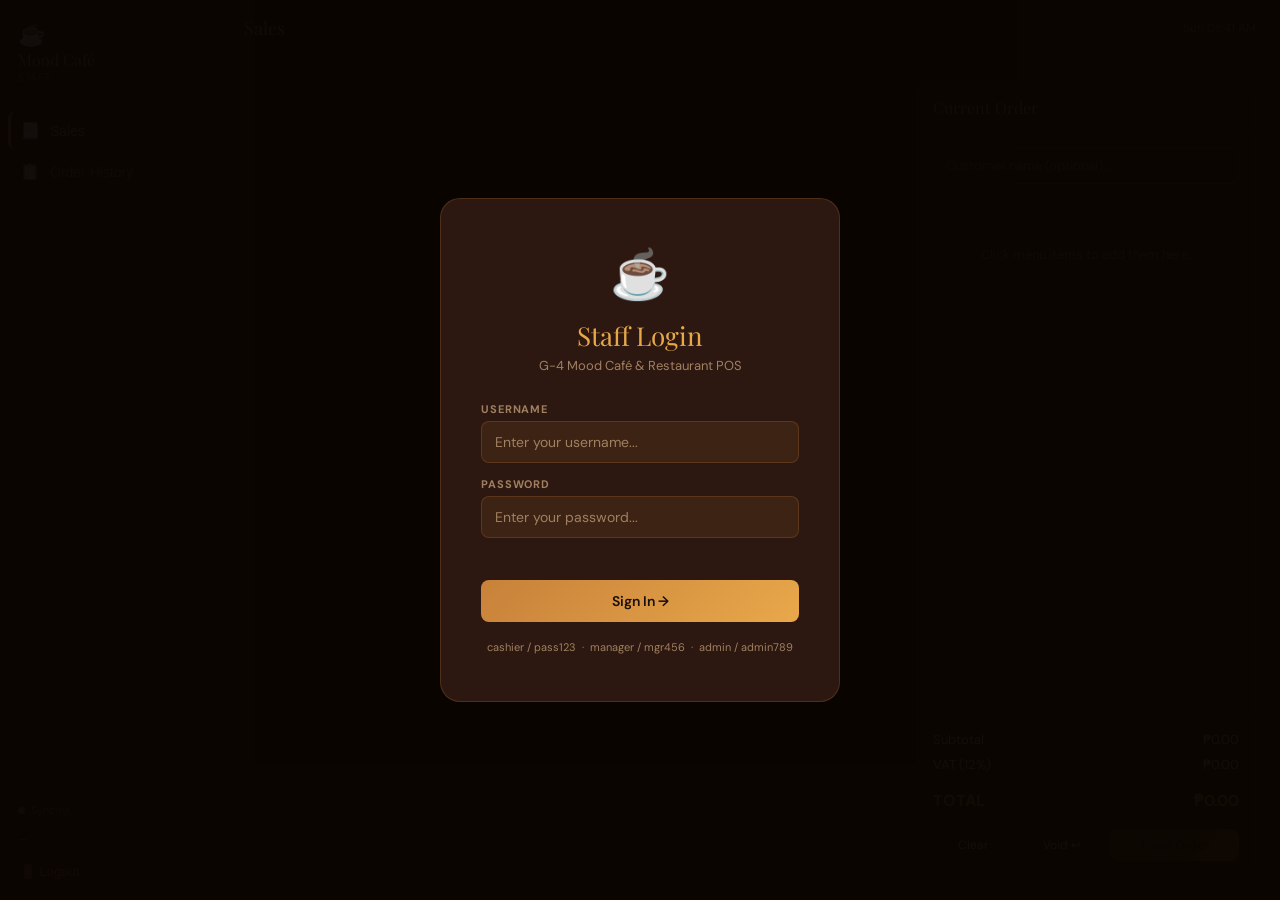
==== commit 5e95b95a: "Add files via upload" ====
--- a/index.html
+++ b/index.html
@@ -3,684 +3,534 @@
 <head>
 <meta charset="UTF-8"/>
 <meta name="viewport" content="width=device-width, initial-scale=1.0"/>
-<title>Mood Café & Restaurant — Order Here</title>
+<title>Mood Café — Staff POS</title>
 <link rel="preconnect" href="https://fonts.googleapis.com"/>
-<link rel="preconnect" href="https://fonts.gstatic.com" crossorigin/>
-<link href="https://fonts.googleapis.com/css2?family=Playfair+Display:ital,wght@0,400;0,700;0,900;1,400&family=DM+Sans:wght@300;400;500;600&family=Caveat:wght@400;600;700&display=swap" rel="stylesheet"/>
+<link href="https://fonts.googleapis.com/css2?family=Playfair+Display:ital,wght@0,400;0,700&family=DM+Sans:wght@300;400;500;600&display=swap" rel="stylesheet"/>
 <style>
-/* ============================================================
-   G-4 MOOD CAFÉ — Customer Kiosk
-   ============================================================ */
 :root{
-  --esp:#1a0f0a;--roast:#2c1810;--bark:#3d2314;
-  --car:#c8813a;--gold:#e8a84a;--cream:#f5e6c8;
-  --latte:#d4b896;--foam:#faf3e8;--sage:#7a9e7e;
-  --blush:#c97b7b;--sky:#6b9ec4;
-  --tm:#f0e0c8;--tmut:#a08060;
-  --bdr:rgba(200,129,58,.25);--glass:rgba(44,24,16,.75);
-  --sh:0 8px 32px rgba(0,0,0,.5);
-  --r:16px;--rs:10px;
-  --fd:'Playfair Display',Georgia,serif;
-  --fb:'DM Sans',sans-serif;--fh:'Caveat',cursive;
+  --esp:#1a0f0a;--roast:#2c1810;--bark:#3d2314;--panel:#231209;
+  --car:#c8813a;--gold:#e8a84a;--cream:#f5e6c8;--latte:#d4b896;
+  --sage:#7a9e7e;--blush:#c97b7b;--sky:#6b9ec4;
+  --tm:#f0e0c8;--tmut:#a08060;--bdr:rgba(200,129,58,.22);
+  --sh:0 8px 32px rgba(0,0,0,.5);--r:14px;--rs:8px;
+  --fd:'Playfair Display',Georgia,serif;--fb:'DM Sans',sans-serif;
 }
 *,*::before,*::after{box-sizing:border-box;margin:0;padding:0}
-html{font-size:16px;scroll-behavior:smooth}
-body{font-family:var(--fb);background:var(--esp);color:var(--tm);min-height:100vh;overflow-x:hidden}
-body::before{content:'';position:fixed;inset:0;z-index:0;
-  background:radial-gradient(ellipse 80% 60% at 20% 20%,rgba(200,129,58,.10) 0%,transparent 60%),
-  radial-gradient(ellipse 60% 80% at 80% 80%,rgba(122,158,126,.08) 0%,transparent 60%);
-  pointer-events:none}
+html,body{height:100%;font-family:var(--fb);background:var(--esp);color:var(--tm);overflow:hidden}
 .hidden{display:none!important}
 
-/* LOADER */
-#loader{position:fixed;inset:0;z-index:9999;background:var(--esp);display:flex;align-items:center;justify-content:center;transition:opacity .6s ease}
-#loader.fade-out{opacity:0;pointer-events:none}
-.loader-inner{text-align:center}
-.loader-cup{font-size:64px;display:block;animation:cupFloat 2s ease-in-out infinite;margin-bottom:16px}
-@keyframes cupFloat{0%,100%{transform:translateY(0) rotate(-5deg)}50%{transform:translateY(-10px) rotate(5deg)}}
-.loader-text{font-family:var(--fd);font-size:24px;color:var(--gold);margin-bottom:6px}
-.loader-sub{font-size:13px;color:var(--tmut);margin-bottom:20px}
-.loader-bar{width:180px;height:3px;background:var(--bark);border-radius:99px;margin:0 auto;overflow:hidden}
-.loader-fill{height:100%;background:linear-gradient(90deg,var(--car),var(--gold));animation:loadFill 2.5s ease forwards}
-@keyframes loadFill{from{width:0}to{width:100%}}
-
-/* WELCOME */
-.screen-overlay{position:fixed;inset:0;z-index:8000;background:rgba(10,5,2,.92);display:flex;align-items:center;justify-content:center;padding:24px}
-.welcome-card{background:var(--roast);border:1px solid var(--bdr);border-radius:24px;padding:48px 40px;max-width:440px;width:100%;text-align:center;box-shadow:0 24px 64px rgba(0,0,0,.7);animation:slideUp .5s ease}
-@keyframes slideUp{from{opacity:0;transform:translateY(32px)}to{opacity:1;transform:translateY(0)}}
-.welcome-logo{font-size:56px;margin-bottom:16px;animation:cupFloat 3s ease-in-out infinite}
-.welcome-title{font-family:var(--fd);font-size:32px;color:var(--gold);line-height:1.2;margin-bottom:12px}
-.welcome-title em{color:var(--car);font-style:italic}
-.welcome-sub{font-size:14px;color:var(--tmut);margin-bottom:28px;line-height:1.6}
-.welcome-footer{margin-top:24px;display:flex;gap:8px;justify-content:center;font-size:12px;color:var(--tmut);flex-wrap:wrap}
-
-/* FORMS */
-.form-group{margin-bottom:16px;text-align:left}
-.form-group label{display:block;font-size:12px;font-weight:600;color:var(--tmut);text-transform:uppercase;letter-spacing:.08em;margin-bottom:6px}
-.form-group input,.form-group select{width:100%;padding:12px 14px;background:var(--bark);color:var(--tm);border:1px solid var(--bdr);border-radius:var(--rs);font-family:var(--fb);font-size:14px;outline:none;transition:border-color .2s}
+/* ---- LOGIN ---- */
+#loginOverlay{position:fixed;inset:0;z-index:9000;background:rgba(10,5,2,.96);display:flex;align-items:center;justify-content:center}
+.login-card{background:var(--roast);border:1px solid var(--bdr);border-radius:20px;padding:44px 40px;max-width:400px;width:100%;text-align:center;animation:slideUp .4s ease}
+@keyframes slideUp{from{opacity:0;transform:translateY(28px)}to{opacity:1;transform:translateY(0)}}
+.login-logo{font-size:48px;margin-bottom:12px}
+.login-title{font-family:var(--fd);font-size:26px;color:var(--gold);margin-bottom:4px}
+.login-sub{font-size:13px;color:var(--tmut);margin-bottom:28px}
+.form-group{margin-bottom:14px;text-align:left}
+.form-group label{display:block;font-size:11px;font-weight:700;color:var(--tmut);text-transform:uppercase;letter-spacing:.08em;margin-bottom:5px}
+.form-group input,.form-group select{width:100%;padding:11px 13px;background:var(--bark);color:var(--tm);border:1px solid var(--bdr);border-radius:var(--rs);font-family:var(--fb);font-size:14px;outline:none;transition:border-color .2s}
 .form-group input:focus,.form-group select:focus{border-color:var(--car)}
 .form-group input::placeholder{color:var(--tmut)}
 select option{background:var(--roast)}
-
-/* BUTTONS */
-.btn-primary{background:linear-gradient(135deg,var(--car),var(--gold));color:var(--esp);border:none;border-radius:var(--rs);padding:13px 24px;font-family:var(--fb);font-size:14px;font-weight:600;cursor:pointer;transition:opacity .2s,transform .1s}
-.btn-primary:hover{opacity:.92;transform:translateY(-1px)}
+.login-err{color:var(--blush);font-size:13px;margin-bottom:10px;min-height:18px}
+.btn-primary{background:linear-gradient(135deg,var(--car),var(--gold));color:var(--esp);border:none;border-radius:var(--rs);padding:12px 22px;font-family:var(--fb);font-size:14px;font-weight:600;cursor:pointer;transition:opacity .2s,transform .1s;width:100%}
+.btn-primary:hover{opacity:.9;transform:translateY(-1px)}
 .btn-primary:disabled{opacity:.4;cursor:not-allowed;transform:none}
-.btn-secondary{background:transparent;color:var(--tm);border:1px solid var(--bdr);border-radius:var(--rs);padding:12px 20px;font-family:var(--fb);font-size:14px;cursor:pointer;transition:border-color .2s}
+.btn-secondary{background:transparent;color:var(--tm);border:1px solid var(--bdr);border-radius:var(--rs);padding:10px 18px;font-family:var(--fb);font-size:13px;cursor:pointer;transition:border-color .2s}
 .btn-secondary:hover{border-color:var(--car)}
-.btn-ghost{background:transparent;color:var(--tmut);border:none;padding:12px 20px;font-family:var(--fb);font-size:13px;cursor:pointer;transition:color .2s}
-.btn-ghost:hover{color:var(--tm)}
-.btn-full{width:100%;margin-top:8px}
-.inline-link{background:none;border:none;color:var(--car);font-size:inherit;font-family:inherit;cursor:pointer;text-decoration:underline;padding:0}
-
-/* MODALS */
-.modal-overlay{position:fixed;inset:0;z-index:7000;background:rgba(10,5,2,.85);display:flex;align-items:center;justify-content:center;padding:20px}
-.modal-box{background:var(--roast);border:1px solid var(--bdr);border-radius:20px;padding:32px;max-width:420px;width:100%;box-shadow:var(--sh);animation:slideUp .35s ease;max-height:90vh;overflow-y:auto}
-.modal-header{text-align:center;margin-bottom:24px}
-.modal-icon{font-size:36px;display:block;margin-bottom:10px}
-.modal-header h2{font-family:var(--fd);font-size:22px;color:var(--gold);margin-bottom:6px}
-.modal-header p{font-size:13px;color:var(--tmut)}
+.btn-danger{background:rgba(201,123,123,.15);color:var(--blush);border:1px solid rgba(201,123,123,.3);border-radius:var(--rs);padding:10px 18px;font-family:var(--fb);font-size:13px;cursor:pointer;transition:all .2s}
+.btn-danger:hover{background:rgba(201,123,123,.25)}
+.btn-sm{padding:7px 14px;font-size:12px}
+
+/* ---- LAYOUT ---- */
+#app{display:flex;height:100vh;overflow:hidden}
+.sidebar{width:220px;flex-shrink:0;background:var(--panel);border-right:1px solid var(--bdr);display:flex;flex-direction:column;padding:0}
+.sidebar-brand{padding:20px 18px 16px;border-bottom:1px solid var(--bdr)}
+.sidebar-logo{font-size:22px}
+.sidebar-name{font-family:var(--fd);font-size:16px;color:var(--gold);display:block}
+.sidebar-role{font-size:11px;color:var(--tmut);text-transform:uppercase;letter-spacing:.06em}
+.sidebar-nav{flex:1;padding:10px 8px;overflow-y:auto}
+.nav-item{display:flex;align-items:center;gap:10px;padding:10px 12px;border-radius:var(--rs);cursor:pointer;transition:all .2s;font-size:14px;color:var(--tmut);border:none;background:none;width:100%;text-align:left;margin-bottom:2px}
+.nav-item:hover{background:var(--bark);color:var(--tm)}
+.nav-item.active{background:rgba(200,129,58,.15);color:var(--gold);border-left:3px solid var(--car)}
+.nav-item.active{padding-left:9px}
+.nav-icon{font-size:16px;flex-shrink:0}
+.nav-badge{margin-left:auto;background:var(--car);color:var(--esp);font-size:10px;font-weight:700;padding:2px 7px;border-radius:99px}
+.sidebar-footer{padding:12px 8px;border-top:1px solid var(--bdr)}
+.sync-status{display:flex;align-items:center;gap:6px;font-size:11px;color:var(--tmut);padding:6px 10px}
+.sync-dot{width:7px;height:7px;border-radius:50%;background:var(--sage);animation:pulse 2s infinite;flex-shrink:0}
+.sync-dot.err{background:var(--blush);animation:none}
+@keyframes pulse{0%,100%{opacity:1}50%{opacity:.4}}
+.staff-info{padding:8px 10px;font-size:12px;color:var(--tmut)}
+.logout-btn{display:flex;align-items:center;gap:8px;padding:9px 12px;border-radius:var(--rs);cursor:pointer;color:var(--blush);font-size:13px;background:none;border:none;width:100%;transition:background .2s}
+.logout-btn:hover{background:rgba(201,123,123,.1)}
+
+.main-area{flex:1;display:flex;flex-direction:column;overflow:hidden}
+.topbar{height:56px;border-bottom:1px solid var(--bdr);display:flex;align-items:center;padding:0 24px;gap:16px;flex-shrink:0;background:rgba(26,15,10,.8);backdrop-filter:blur(8px)}
+.topbar-title{font-family:var(--fd);font-size:18px;color:var(--gold);flex:1}
+.new-order-badge{background:rgba(122,158,126,.2);border:1px solid var(--sage);color:var(--sage);padding:5px 12px;border-radius:99px;font-size:12px;font-weight:600;animation:newOrderPulse 1s ease 3}
+@keyframes newOrderPulse{0%,100%{transform:scale(1)}50%{transform:scale(1.06)}}
+.page-content{flex:1;overflow-y:auto;padding:24px}
+.page{display:none}
+.page.active{display:block;animation:fadeIn .3s ease}
+@keyframes fadeIn{from{opacity:0;transform:translateY(6px)}to{opacity:1;transform:translateY(0)}}
+
+/* ---- CARDS & GRIDS ---- */
+.stat-row{display:grid;grid-template-columns:repeat(auto-fill,minmax(170px,1fr));gap:14px;margin-bottom:24px}
+.stat-card{background:var(--bark);border:1px solid var(--bdr);border-radius:var(--r);padding:18px}
+.stat-label{font-size:11px;font-weight:700;text-transform:uppercase;letter-spacing:.08em;color:var(--tmut);margin-bottom:6px}
+.stat-val{font-family:var(--fd);font-size:26px;color:var(--gold);font-weight:700}
+.stat-sub{font-size:12px;color:var(--tmut);margin-top:3px}
+.section-title{font-family:var(--fd);font-size:20px;color:var(--gold);margin-bottom:16px}
+.section-row{display:flex;align-items:center;justify-content:space-between;margin-bottom:16px;flex-wrap:wrap;gap:10px}
+.table{width:100%;border-collapse:collapse;font-size:13px}
+.table th{text-align:left;padding:10px 12px;font-size:11px;font-weight:700;text-transform:uppercase;letter-spacing:.06em;color:var(--tmut);border-bottom:1px solid var(--bdr)}
+.table td{padding:10px 12px;border-bottom:1px solid rgba(200,129,58,.08)}
+.table tr:hover td{background:rgba(255,255,255,.02)}
+.badge{display:inline-block;font-size:10px;font-weight:700;padding:3px 8px;border-radius:99px}
+.badge-green{background:rgba(122,158,126,.2);color:var(--sage)}
+.badge-gold{background:rgba(232,168,74,.2);color:var(--gold)}
+.badge-red{background:rgba(201,123,123,.2);color:var(--blush)}
+.badge-blue{background:rgba(107,158,196,.2);color:var(--sky)}
+.card{background:var(--bark);border:1px solid var(--bdr);border-radius:var(--r);padding:20px;margin-bottom:14px}
+.card-title{font-family:var(--fd);font-size:16px;color:var(--gold);margin-bottom:12px}
+.input-row{display:flex;gap:10px;flex-wrap:wrap}
+.input-row input,.input-row select{flex:1;min-width:120px;padding:10px 13px;background:var(--bark);color:var(--tm);border:1px solid var(--bdr);border-radius:var(--rs);font-family:var(--fb);font-size:13px;outline:none}
+.input-row input:focus,.input-row select:focus{border-color:var(--car)}
+.input-row input::placeholder{color:var(--tmut)}
+
+/* ---- SALES / ORDER BUILDER ---- */
+.sales-layout{display:grid;grid-template-columns:1fr 340px;gap:20px;height:calc(100vh - 56px - 48px);overflow:hidden}
+.menu-panel{overflow-y:auto;padding-right:4px}
+.menu-cat-label{font-size:11px;font-weight:700;text-transform:uppercase;letter-spacing:.08em;color:var(--car);padding:14px 0 8px}
+.menu-items-grid{display:grid;grid-template-columns:repeat(auto-fill,minmax(150px,1fr));gap:10px;margin-bottom:6px}
+.menu-tile{background:var(--roast);border:1px solid var(--bdr);border-radius:var(--rs);padding:14px;cursor:pointer;transition:all .2s}
+.menu-tile:hover{border-color:var(--car);transform:translateY(-2px)}
+.menu-tile.out{opacity:.4;cursor:not-allowed;pointer-events:none}
+.tile-name{font-size:13px;font-weight:600;color:var(--cream);margin-bottom:4px;line-height:1.3}
+.tile-price{font-family:var(--fd);font-size:15px;color:var(--gold);font-weight:700}
+.tile-stock{font-size:10px;color:var(--tmut);margin-top:3px}
+.order-panel{background:var(--roast);border:1px solid var(--bdr);border-radius:var(--r);display:flex;flex-direction:column;overflow:hidden}
+.order-panel-hdr{padding:16px;border-bottom:1px solid var(--bdr);font-family:var(--fd);font-size:16px;color:var(--gold)}
+.order-items{flex:1;overflow-y:auto;padding:12px 16px}
+.order-empty{text-align:center;padding:40px 0;color:var(--tmut);font-size:13px}
+.order-row{display:flex;align-items:center;gap:8px;padding:8px 0;border-bottom:1px solid rgba(200,129,58,.08)}
+.order-item-name{flex:1;font-size:13px;color:var(--cream)}
+.qty-ctrl{display:flex;align-items:center;gap:5px}
+.qty-btn{width:24px;height:24px;border-radius:50%;background:var(--bark);border:1px solid var(--bdr);color:var(--tm);font-size:13px;cursor:pointer;display:flex;align-items:center;justify-content:center;transition:border-color .2s}
+.qty-btn:hover{border-color:var(--car)}
+.qty-num{font-size:13px;font-weight:600;min-width:18px;text-align:center}
+.order-item-price{font-size:13px;font-weight:600;color:var(--gold);white-space:nowrap}
+.rm-btn{background:none;border:none;color:var(--tmut);cursor:pointer;font-size:12px;transition:color .2s}
+.rm-btn:hover{color:var(--blush)}
+.order-summary{padding:14px 16px;border-top:1px solid var(--bdr)}
+.sum-row{display:flex;justify-content:space-between;font-size:13px;padding:4px 0}
+.sum-total{font-size:16px;font-weight:700;color:var(--gold);border-top:1px solid var(--bdr);padding-top:8px;margin-top:4px}
+.customer-select{margin-bottom:10px}
+.customer-select input{width:100%;padding:9px 12px;background:var(--bark);color:var(--tm);border:1px solid var(--bdr);border-radius:var(--rs);font-family:var(--fb);font-size:13px;outline:none}
+.customer-select input:focus{border-color:var(--car)}
+
+/* ---- TOAST ---- */
+.toast{position:fixed;bottom:24px;left:50%;transform:translateX(-50%);z-index:9999;background:var(--roast);border:1px solid var(--car);color:var(--tm);padding:10px 20px;border-radius:99px;font-size:13px;font-weight:500;box-shadow:0 4px 20px rgba(0,0,0,.5);white-space:nowrap;animation:toastIn .3s ease}
+@keyframes toastIn{from{opacity:0;transform:translateX(-50%) translateY(8px)}to{opacity:1;transform:translateX(-50%) translateY(0)}}
+
+/* ---- MODAL ---- */
+.modal-overlay{position:fixed;inset:0;z-index:8000;background:rgba(10,5,2,.85);display:flex;align-items:center;justify-content:center;padding:20px}
+.modal-box{background:var(--roast);border:1px solid var(--bdr);border-radius:20px;padding:32px;max-width:460px;width:100%;max-height:90vh;overflow-y:auto;animation:slideUp .3s ease}
+.modal-title{font-family:var(--fd);font-size:20px;color:var(--gold);margin-bottom:20px}
 .modal-actions{display:flex;gap:10px;margin-top:20px}
 .modal-actions button{flex:1}
-.receipt-box{max-width:380px}
-.receipt-header{text-align:center;margin-bottom:20px}
-.receipt-logo{font-size:36px}
-.receipt-header h2{font-family:var(--fd);color:var(--gold);margin:8px 0 2px}
-.receipt-subtitle{font-size:12px;color:var(--tmut)}
 .receipt-line{display:flex;justify-content:space-between;font-size:13px;padding:5px 0;border-bottom:1px dashed var(--bdr)}
 .receipt-total{font-weight:700;font-size:15px;color:var(--gold);border-bottom:none}
-.receipt-info{font-size:12px;color:var(--tmut);margin-bottom:10px}
-.thankyou-box{text-align:center;padding:48px 32px}
-.ty-icon{font-size:56px;margin-bottom:16px;animation:bounce .6s ease}
-@keyframes bounce{0%{transform:scale(.5);opacity:0}70%{transform:scale(1.1)}100%{transform:scale(1);opacity:1}}
-.ty-title{font-family:var(--fd);font-size:28px;color:var(--gold);margin-bottom:12px}
-.ty-sub{font-size:14px;color:var(--tmut);line-height:1.7}
-.ty-loyalty{background:linear-gradient(135deg,rgba(200,129,58,.2),rgba(232,168,74,.1));border:1px solid var(--car);border-radius:var(--rs);padding:12px 16px;margin-top:16px;font-size:13px;color:var(--gold)}
-
-/* TOPBAR */
-.topbar{position:sticky;top:0;z-index:500;background:rgba(26,15,10,.95);backdrop-filter:blur(12px);border-bottom:1px solid var(--bdr);display:flex;align-items:center;gap:16px;padding:0 24px;height:60px}
-.topbar-left{display:flex;align-items:center;gap:10px;flex-shrink:0}
-.topbar-logo{font-size:22px}
-.topbar-brand{font-family:var(--fd);font-size:18px;color:var(--gold);white-space:nowrap}
-.topbar-nav{display:flex;gap:4px;flex:1;justify-content:center}
-.nav-btn{background:transparent;border:none;color:var(--tmut);font-family:var(--fb);font-size:14px;font-weight:500;padding:8px 16px;border-radius:var(--rs);cursor:pointer;transition:all .2s}
-.nav-btn:hover{color:var(--tm);background:var(--bark)}
-.nav-btn.active{background:var(--bark);color:var(--gold)}
-.topbar-right{display:flex;align-items:center;gap:16px;flex-shrink:0}
-.topbar-customer{display:flex;align-items:center;gap:8px}
-.cust-avatar{font-size:18px}
-.cust-info{display:flex;flex-direction:column}
-.cust-info span:first-child{font-size:13px;font-weight:600;color:var(--cream);line-height:1}
-.loyalty-tag{font-size:10px;color:var(--gold)}
-.cart-btn{position:relative;background:var(--bark);border:1px solid var(--bdr);color:var(--tm);padding:8px 14px;border-radius:var(--rs);font-size:16px;cursor:pointer;transition:border-color .2s}
-.cart-btn:hover{border-color:var(--car)}
-.cart-badge{position:absolute;top:-6px;right:-6px;background:var(--car);color:var(--esp);font-size:10px;font-weight:700;width:18px;height:18px;border-radius:50%;display:flex;align-items:center;justify-content:center}
-
-/* PAGES */
-.page-container{position:relative;z-index:1}
-.page{padding:0 0 80px}
-.page.active{display:block;animation:fadeIn .3s ease}
-@keyframes fadeIn{from{opacity:0;transform:translateY(8px)}to{opacity:1;transform:translateY(0)}}
-.page-title-row{display:flex;align-items:center;justify-content:space-between;flex-wrap:wrap;gap:12px;padding:28px 32px 16px}
-.page-title{font-family:var(--fd);font-size:28px;color:var(--gold)}
-
-/* DAILY SPECIAL BANNER */
-.daily-special-banner{background:linear-gradient(135deg,rgba(200,129,58,.25),rgba(232,168,74,.15));border:1px solid rgba(200,129,58,.5);display:flex;align-items:center;gap:16px;padding:14px 32px}
-.special-icon{font-size:28px}
-.special-text{flex:1}
-.special-label{font-size:11px;font-weight:600;text-transform:uppercase;letter-spacing:.1em;color:var(--gold);margin-bottom:2px}
-.special-desc{font-size:14px;color:var(--tm)}
-.special-discount{font-family:var(--fd);font-size:22px;color:var(--gold);font-weight:700;white-space:nowrap}
-
-/* HERO */
-.page-hero{position:relative;overflow:hidden;padding:48px 32px 32px;display:flex;align-items:flex-start;justify-content:space-between}
-.hero-greeting{font-family:var(--fh);font-size:20px;color:var(--car);margin-bottom:8px}
-.hero-title{font-family:var(--fd);font-size:clamp(28px,4vw,42px);line-height:1.2;color:var(--cream);max-width:500px}
-.hero-title em{color:var(--gold);font-style:italic}
-.hero-sub{font-size:15px;color:var(--tmut);margin-top:10px}
-.hero-deco{font-size:80px;color:rgba(200,129,58,.12);line-height:1;user-select:none;flex-shrink:0}
-
-/* SECTIONS */
-.section-label{font-size:11px;font-weight:700;text-transform:uppercase;letter-spacing:.12em;color:var(--car);padding:0 32px;margin-bottom:16px;margin-top:8px}
-.section-hint{font-size:13px;color:var(--tmut);padding:0 32px;margin-bottom:16px;margin-top:-12px}
-
-/* MOOD GRID */
-.mood-section{padding:0 0 8px}
-.mood-text-row{display:flex;gap:12px;align-items:center;padding:0 32px;margin-bottom:20px;flex-wrap:wrap}
-.mood-text-row input{flex:1;padding:12px 16px;min-width:200px;background:var(--bark);color:var(--tm);border:1px solid var(--bdr);border-radius:var(--rs);font-family:var(--fb);font-size:14px;outline:none;transition:border-color .2s}
-.mood-text-row input:focus{border-color:var(--car)}
-.mood-text-row input::placeholder{color:var(--tmut)}
-.mood-detected-badge{background:rgba(122,158,126,.2);border:1px solid var(--sage);color:var(--sage);padding:8px 14px;border-radius:99px;font-size:13px;font-weight:500;white-space:nowrap}
-.mood-grid{display:grid;grid-template-columns:repeat(auto-fill,minmax(140px,1fr));gap:12px;padding:0 32px 8px}
-.mood-card{background:var(--bark);border:1px solid var(--bdr);border-radius:var(--r);padding:20px 14px;text-align:center;cursor:pointer;transition:all .2s}
-.mood-card:hover{border-color:var(--car);transform:translateY(-3px);box-shadow:0 8px 20px rgba(0,0,0,.4)}
-.mood-card.selected{border-color:var(--gold);background:rgba(200,129,58,.15)}
-.mood-emoji{font-size:32px;display:block;margin-bottom:8px}
-.mood-name{font-family:var(--fd);font-size:14px;color:var(--cream);margin-bottom:4px;font-weight:700}
-.mood-desc{font-size:11px;color:var(--tmut);line-height:1.4}
-
-/* COMBOS */
-.combo-section{padding:16px 0 8px}
-.combo-cards{display:grid;grid-template-columns:repeat(auto-fill,minmax(240px,1fr));gap:16px;padding:0 32px}
-.combo-card{background:var(--roast);border:1px solid var(--bdr);border-radius:var(--r);padding:20px;transition:border-color .2s}
-.combo-card:hover{border-color:var(--car)}
-.combo-tag{display:inline-block;font-size:11px;font-weight:600;padding:4px 10px;border-radius:99px;margin-bottom:14px;text-transform:uppercase;letter-spacing:.06em}
-.combo-tag.original{background:rgba(232,168,74,.2);color:var(--gold)}
-.combo-tag.dietary{background:rgba(122,158,126,.2);color:var(--sage)}
-.combo-tag.general{background:rgba(107,158,196,.2);color:var(--sky)}
-.combo-item-row{display:flex;justify-content:space-between;align-items:flex-start;margin-bottom:10px;gap:8px}
-.combo-item-name{font-size:14px;color:var(--cream);font-weight:600;margin-bottom:2px}
-.combo-item-type{font-size:11px;color:var(--tmut)}
-.combo-item-price{font-size:14px;color:var(--gold);font-weight:600;white-space:nowrap}
-.combo-total{display:flex;justify-content:space-between;font-size:13px;color:var(--tmut);border-top:1px dashed var(--bdr);padding-top:10px;margin-top:4px}
-.combo-add-btn{width:100%;margin-top:14px;background:linear-gradient(135deg,var(--car),var(--gold));color:var(--esp);border:none;border-radius:var(--rs);padding:11px;font-family:var(--fb);font-size:13px;font-weight:600;cursor:pointer;transition:opacity .2s}
-.combo-add-btn:hover{opacity:.88}
-
-/* QUICK ADD */
-.quickadd-section{padding:16px 0 8px}
-.quickadd-grid{display:grid;grid-template-columns:repeat(auto-fill,minmax(160px,1fr));gap:10px;padding:0 32px}
-.quickadd-card{background:var(--bark);border:1px solid var(--bdr);border-radius:var(--rs);padding:14px;display:flex;flex-direction:column;gap:6px;transition:border-color .2s}
-.quickadd-card:hover{border-color:var(--car)}
-.qa-name{font-size:13px;font-weight:600;color:var(--cream)}
-.qa-cal{font-size:11px;color:var(--tmut)}
-.qa-footer{display:flex;justify-content:space-between;align-items:center;margin-top:4px}
-.qa-price{font-size:13px;color:var(--gold);font-weight:600}
-.qa-add-btn{background:var(--car);border:none;color:var(--esp);width:26px;height:26px;border-radius:50%;font-size:16px;line-height:1;cursor:pointer;transition:opacity .2s;font-weight:700}
-.qa-add-btn:hover{opacity:.85}
-.qa-add-btn:disabled{opacity:.35;cursor:not-allowed}
-
-/* MENU PAGE */
-.menu-controls{display:flex;gap:10px;flex-wrap:wrap;align-items:center}
-.menu-controls input,.menu-controls select{padding:9px 14px;background:var(--bark);color:var(--tm);border:1px solid var(--bdr);border-radius:var(--rs);font-family:var(--fb);font-size:13px;outline:none}
-.menu-controls input:focus,.menu-controls select:focus{border-color:var(--car)}
-.menu-controls input{min-width:180px}
-.menu-grid{display:grid;grid-template-columns:repeat(auto-fill,minmax(220px,1fr));gap:16px;padding:0 32px 32px}
-.menu-item-card{background:var(--bark);border:1px solid var(--bdr);border-radius:var(--r);padding:20px;transition:all .2s}
-.menu-item-card:hover{border-color:var(--car);transform:translateY(-2px);box-shadow:0 8px 20px rgba(0,0,0,.3)}
-.menu-item-card.sold-out{opacity:.5}
-.item-cat-badge{font-size:10px;font-weight:600;text-transform:uppercase;letter-spacing:.08em;color:var(--car);margin-bottom:8px}
-.item-name{font-family:var(--fd);font-size:15px;color:var(--cream);margin-bottom:4px}
-.item-kcal{font-size:12px;color:var(--tmut);margin-bottom:8px}
-.item-tags{display:flex;flex-wrap:wrap;gap:4px;margin-bottom:10px}
-.diet-tag{font-size:10px;padding:2px 8px;border-radius:99px;font-weight:600}
-.diet-tag.vegan{background:rgba(122,158,126,.2);color:var(--sage)}
-.diet-tag.vegetarian{background:rgba(122,158,126,.15);color:#9ebe9e}
-.diet-tag.gluten-free{background:rgba(107,158,196,.2);color:var(--sky)}
-.diet-tag.low-cal{background:rgba(201,123,123,.2);color:var(--blush)}
-.item-footer{display:flex;align-items:center;justify-content:space-between;margin-top:4px}
-.item-price{font-family:var(--fd);font-size:17px;color:var(--gold);font-weight:700}
-.item-stock-badge{font-size:10px;font-weight:600;padding:3px 8px;border-radius:99px}
-.stock-ok{background:rgba(122,158,126,.2);color:var(--sage)}
-.stock-low{background:rgba(232,168,74,.2);color:var(--gold)}
-.stock-out{background:rgba(201,123,123,.2);color:var(--blush)}
-.item-btns{display:flex;gap:8px;margin-top:12px}
-.item-add-btn{flex:1;background:linear-gradient(135deg,var(--car),var(--gold));color:var(--esp);border:none;border-radius:var(--rs);padding:9px;font-family:var(--fb);font-size:12px;font-weight:600;cursor:pointer;transition:opacity .2s}
-.item-add-btn:hover{opacity:.88}
-.item-add-btn:disabled{opacity:.35;cursor:not-allowed;background:var(--bark);color:var(--tmut)}
-.item-nut-btn{background:transparent;border:1px solid var(--bdr);color:var(--tmut);border-radius:var(--rs);padding:9px 10px;font-size:11px;cursor:pointer;transition:border-color .2s}
-.item-nut-btn:hover{border-color:var(--car);color:var(--tm)}
-.nut-grid{display:grid;grid-template-columns:repeat(4,1fr);gap:10px;margin-bottom:12px}
-.nut-item{text-align:center;background:var(--bark);border-radius:var(--rs);padding:12px 8px}
-.nut-val{font-family:var(--fd);font-size:20px;color:var(--gold);font-weight:700}
-.nut-label{font-size:11px;color:var(--tmut);margin-top:4px}
-
-/* CART DRAWER */
-.cart-overlay{position:fixed;inset:0;z-index:900;background:rgba(0,0,0,.5)}
-.cart-drawer{position:fixed;top:0;right:0;bottom:0;width:min(420px,100vw);z-index:1000;background:var(--roast);border-left:1px solid var(--bdr);display:flex;flex-direction:column;box-shadow:-16px 0 48px rgba(0,0,0,.6);transform:translateX(0);transition:transform .35s ease}
-.cart-drawer.hidden{transform:translateX(100%)}
-.cart-drawer-header{display:flex;justify-content:space-between;align-items:center;padding:20px 24px;border-bottom:1px solid var(--bdr)}
-.cart-drawer-header h3{font-family:var(--fd);font-size:20px;color:var(--gold)}
-.cart-drawer-header button{background:none;border:none;color:var(--tmut);font-size:18px;cursor:pointer}
-.drawer-cart-items{flex:1;overflow-y:auto;padding:16px 24px}
-.cart-empty{text-align:center;padding:48px 0;color:var(--tmut);font-size:14px;line-height:1.8}
-.cart-row{display:flex;align-items:center;gap:10px;padding:12px 0;border-bottom:1px solid var(--bdr)}
-.cart-item-info{flex:1;min-width:0}
-.cart-item-name{font-size:13px;font-weight:600;color:var(--cream);white-space:nowrap;overflow:hidden;text-overflow:ellipsis}
-.cart-item-sub{font-size:11px;color:var(--tmut)}
-.cart-qty-ctrl{display:flex;align-items:center;gap:6px}
-.qty-btn{width:26px;height:26px;border-radius:50%;background:var(--bark);border:1px solid var(--bdr);color:var(--tm);font-size:14px;cursor:pointer;display:flex;align-items:center;justify-content:center;transition:border-color .2s}
-.qty-btn:hover{border-color:var(--car)}
-.qty-num{font-size:14px;font-weight:600;color:var(--cream);min-width:20px;text-align:center}
-.cart-item-total{font-size:13px;font-weight:600;color:var(--gold);white-space:nowrap}
-.cart-remove{background:none;border:none;color:var(--tmut);cursor:pointer;font-size:14px;transition:color .2s}
-.cart-remove:hover{color:var(--blush)}
-.drawer-summary{padding:16px 24px 24px;border-top:1px solid var(--bdr)}
-.sum-row{display:flex;justify-content:space-between;font-size:13px;padding:5px 0}
-.sum-row.total-row{font-size:16px;font-weight:700;color:var(--gold);padding:10px 0 4px;border-top:1px solid var(--bdr)}
-.loyalty-banner{background:rgba(232,168,74,.15);border:1px solid rgba(232,168,74,.3);border-radius:var(--rs);padding:8px 12px;font-size:12px;color:var(--gold);text-align:center;margin:8px 0}
-
-/* MY ORDERS */
-#myOrdersContent{padding:24px 32px}
-.my-order-card{background:var(--bark);border:1px solid var(--bdr);border-radius:var(--r);padding:20px;margin-bottom:14px}
-.my-order-header{display:flex;justify-content:space-between;align-items:flex-start;margin-bottom:10px}
-.my-order-date{font-size:12px;color:var(--tmut)}
-.my-order-total{font-family:var(--fd);font-size:18px;color:var(--gold)}
-.my-order-items{font-size:13px;color:var(--tm);line-height:1.7}
-.my-empty{text-align:center;padding:60px 0;color:var(--tmut);font-size:14px;line-height:2}
-
-/* STARS */
-.star-row{display:flex;gap:10px;padding:8px 0}
-.star-btn{font-size:32px;background:none;border:none;color:var(--tmut);cursor:pointer;transition:color .15s,transform .15s}
-.star-btn:hover,.star-btn.active{color:var(--gold);transform:scale(1.15)}
-
-/* MOODBOT */
-.chatbot-fab{position:fixed;bottom:28px;right:28px;z-index:600;width:56px;height:56px;border-radius:50%;background:linear-gradient(135deg,var(--car),var(--gold));border:none;font-size:24px;cursor:pointer;box-shadow:0 4px 20px rgba(200,129,58,.5);transition:transform .2s;display:flex;align-items:center;justify-content:center}
-.chatbot-fab:hover{transform:scale(1.08)}
-.chatbot-panel{position:fixed;bottom:96px;right:28px;z-index:600;width:340px;background:var(--roast);border:1px solid var(--bdr);border-radius:16px;box-shadow:var(--sh);display:flex;flex-direction:column;overflow:hidden;animation:slideUp .3s ease}
-.chatbot-header{background:linear-gradient(135deg,var(--bark),var(--roast));padding:14px 16px;display:flex;justify-content:space-between;align-items:center;font-weight:600;font-size:14px;color:var(--gold);border-bottom:1px solid var(--bdr)}
-.chatbot-header button{background:none;border:none;color:var(--tmut);cursor:pointer;font-size:16px}
-.chat-messages{flex:1;overflow-y:auto;padding:14px;max-height:300px;display:flex;flex-direction:column;gap:10px}
-.chat-msg{display:flex;gap:8px;align-items:flex-start}
-.chat-msg.user{flex-direction:row-reverse}
-.chat-avatar{font-size:20px;flex-shrink:0}
-.chat-bubble{max-width:75%;padding:10px 13px;border-radius:12px;font-size:13px;line-height:1.5}
-.chat-msg.bot .chat-bubble{background:var(--bark);color:var(--tm);border-bottom-left-radius:2px}
-.chat-msg.user .chat-bubble{background:rgba(200,129,58,.25);color:var(--cream);border-bottom-right-radius:2px}
-.chat-input-row{display:flex;gap:8px;padding:12px;border-top:1px solid var(--bdr)}
-.chat-input-row input{flex:1;background:var(--bark);color:var(--tm);border:1px solid var(--bdr);border-radius:var(--rs);padding:9px 12px;font-family:var(--fb);font-size:13px;outline:none}
-.chat-input-row input:focus{border-color:var(--car)}
-.chat-input-row button{background:var(--car);color:var(--esp);border:none;border-radius:var(--rs);width:38px;font-size:16px;cursor:pointer;transition:opacity .2s}
-.chat-input-row button:hover{opacity:.85}
-.dot{width:7px;height:7px;background:var(--tmut);border-radius:50%;animation:dotPulse 1.2s infinite;display:inline-block;margin:0 2px}
-.dot:nth-child(2){animation-delay:.2s}.dot:nth-child(3){animation-delay:.4s}
-@keyframes dotPulse{0%,80%,100%{opacity:.3;transform:scale(.8)}40%{opacity:1;transform:scale(1.1)}}
-
-/* TOAST */
-.toast{position:fixed;bottom:100px;left:50%;transform:translateX(-50%);z-index:8000;background:var(--roast);border:1px solid var(--car);color:var(--tm);padding:10px 20px;border-radius:99px;font-size:13px;font-weight:500;box-shadow:0 4px 20px rgba(0,0,0,.5);white-space:nowrap;animation:toastIn .3s ease}
-@keyframes toastIn{from{opacity:0;transform:translateX(-50%) translateY(8px)}to{opacity:1;transform:translateX(-50%) translateY(0)}}
-
-/* SYNC STATUS */
-.sync-dot{width:8px;height:8px;border-radius:50%;background:var(--sage);display:inline-block;margin-right:6px;animation:pulse 2s infinite}
-@keyframes pulse{0%,100%{opacity:1}50%{opacity:.4}}
-.sync-dot.error{background:var(--blush);animation:none}
-.sync-status{font-size:11px;color:var(--tmut);display:flex;align-items:center;padding:4px 8px}
-
+
+/* ---- ANALYTICS BARS ---- */
+.bar-row{display:flex;align-items:center;gap:12px;margin-bottom:10px}
+.bar-label{font-size:13px;color:var(--tm);width:160px;flex-shrink:0;white-space:nowrap;overflow:hidden;text-overflow:ellipsis}
+.bar-track{flex:1;height:8px;background:var(--bark);border-radius:99px;overflow:hidden}
+.bar-fill{height:100%;background:linear-gradient(90deg,var(--car),var(--gold));border-radius:99px;transition:width .6s ease}
+.bar-val{font-size:12px;color:var(--tmut);width:60px;text-align:right;flex-shrink:0}
+
+@media(max-width:900px){
+  .sidebar{width:180px}
+  .sales-layout{grid-template-columns:1fr 300px}
+}
 @media(max-width:640px){
-  .topbar{padding:0 14px;gap:8px}
-  .topbar-brand{display:none}
-  .nav-btn{padding:6px 10px;font-size:13px}
-  .page-hero{padding:28px 18px 20px}
-  .hero-deco{display:none}
-  .mood-grid{grid-template-columns:repeat(auto-fill,minmax(120px,1fr));padding:0 18px}
-  .combo-cards{grid-template-columns:1fr;padding:0 18px}
-  .menu-grid{grid-template-columns:1fr 1fr;padding:0 18px 24px}
-  .quickadd-grid{grid-template-columns:repeat(auto-fill,minmax(130px,1fr));padding:0 18px}
-  .section-label,.section-hint,.mood-text-row{padding-left:18px;padding-right:18px}
-  .page-title-row{padding:20px 18px 12px}
-  .daily-special-banner{padding:12px 18px}
-  .chatbot-panel{width:calc(100vw - 32px);right:16px;bottom:88px}
-  .cart-drawer{width:100vw}
+  .sidebar{display:none}
+  .sales-layout{grid-template-columns:1fr;height:auto}
+  .order-panel{height:360px}
 }
 </style>
 </head>
 <body>
 
-<!-- LOADING SCREEN -->
-<div id="loader">
-  <div class="loader-inner">
-    <div class="loader-cup">☕</div>
-    <div class="loader-text">Mood Café & Restaurant</div>
-    <div class="loader-sub">Loading your experience…</div>
-    <div class="loader-bar"><div class="loader-fill"></div></div>
-  </div>
-</div>
-
-<!-- WELCOME SCREEN -->
-<div id="welcomeScreen" class="screen-overlay hidden">
-  <div class="welcome-card">
-    <div class="welcome-logo">☕</div>
-    <h1 class="welcome-title">Welcome to<br/><em>Mood Café</em></h1>
-    <p class="welcome-sub">Tell us your name so we can personalize your experience — or order as a guest.</p>
+<!-- LOGIN -->
+<div id="loginOverlay">
+  <div class="login-card">
+    <div class="login-logo">☕</div>
+    <div class="login-title">Staff Login</div>
+    <div class="login-sub">G-4 Mood Café & Restaurant POS</div>
     <div class="form-group">
-      <label>Your Name</label>
-      <input type="text" id="custNameInput" placeholder="e.g. Maria Santos..." autocomplete="off"/>
+      <label>Username</label>
+      <input type="text" id="loginUser" placeholder="Enter your username..." onkeydown="if(event.key==='Enter')doLogin()"/>
     </div>
-    <button class="btn-primary btn-full" onclick="startSession()">Let's Go ✦</button>
-    <button class="btn-ghost btn-full" onclick="startSession(true)">Continue as Guest</button>
-    <div class="welcome-footer">
-      <span>☀️ Open 7am–10pm daily</span><span>·</span><span>⭐ Loyalty rewards at 10 visits</span>
+    <div class="form-group">
+      <label>Password</label>
+      <input type="password" id="loginPass" placeholder="Enter your password..." onkeydown="if(event.key==='Enter')doLogin()"/>
+    </div>
+    <div class="login-err" id="loginErr"></div>
+    <button class="btn-primary" onclick="doLogin()">Sign In →</button>
+    <div style="margin-top:16px;font-size:11px;color:var(--tmut);line-height:1.8">
+      cashier / pass123 &nbsp;·&nbsp; manager / mgr456 &nbsp;·&nbsp; admin / admin789
     </div>
   </div>
 </div>
 
-<!-- NUTRITION MODAL -->
-<div id="nutritionModal" class="modal-overlay hidden">
-  <div class="modal-box">
-    <div class="modal-header"><span class="modal-icon">🥗</span><h2 id="nutModalName">Item Nutrition</h2></div>
-    <div id="nutModalContent"></div>
-    <button class="btn-primary btn-full" onclick="closeModal('nutritionModal')" style="margin-top:20px">Close</button>
-  </div>
-</div>
-
 <!-- RECEIPT MODAL -->
 <div id="receiptModal" class="modal-overlay hidden">
-  <div class="modal-box receipt-box">
-    <div class="receipt-header">
-      <div class="receipt-logo">☕</div>
-      <h2>G-4 Mood Café</h2>
-      <p class="receipt-subtitle">Official Receipt</p>
+  <div class="modal-box">
+    <div class="modal-title">🧾 Receipt</div>
+    <div style="text-align:center;margin-bottom:16px">
+      <div style="font-size:28px">☕</div>
+      <div style="font-family:var(--fd);color:var(--gold)">G-4 Mood Café</div>
+      <div style="font-size:12px;color:var(--tmut)">Official Receipt</div>
     </div>
     <div id="receiptContent"></div>
     <div class="modal-actions" style="margin-top:20px">
-      <button class="btn-secondary" onclick="afterReceipt()">Done</button>
+      <button class="btn-secondary" onclick="closeModal('receiptModal')">Close</button>
       <button class="btn-primary" onclick="window.print()">🖨️ Print</button>
     </div>
   </div>
 </div>
 
-<!-- FEEDBACK MODAL -->
-<div id="feedbackModal" class="modal-overlay hidden">
+<!-- VOID MODAL -->
+<div id="voidModal" class="modal-overlay hidden">
   <div class="modal-box">
-    <div class="modal-header"><span class="modal-icon">⭐</span><h2>How was your order?</h2><p>We'd love to hear from you</p></div>
-    <div class="form-group">
-      <label>Rating</label>
-      <div class="star-row" id="starRow">
-        <button class="star-btn" onclick="setFeedbackStar(1)">★</button>
-        <button class="star-btn" onclick="setFeedbackStar(2)">★</button>
-        <button class="star-btn" onclick="setFeedbackStar(3)">★</button>
-        <button class="star-btn" onclick="setFeedbackStar(4)">★</button>
-        <button class="star-btn" onclick="setFeedbackStar(5)">★</button>
+    <div class="modal-title">↩️ Void / Refund Order</div>
+    <p style="font-size:13px;color:var(--tmut);margin-bottom:16px">Select the order to void. Stock will be restored.</p>
+    <div id="voidOrderList"></div>
+    <div class="modal-actions"><button class="btn-secondary" onclick="closeModal('voidModal')">Cancel</button></div>
+  </div>
+</div>
+
+<!-- MAIN APP -->
+<div id="app">
+  <!-- SIDEBAR -->
+  <aside class="sidebar">
+    <div class="sidebar-brand">
+      <div>
+        <span class="sidebar-logo">☕</span>
+        <span class="sidebar-name">Mood Café</span>
       </div>
+      <div class="sidebar-role" id="sidebarRole">Staff</div>
     </div>
-    <div class="form-group">
-      <label>Comment (optional)</label>
-      <input type="text" id="feedbackComment" placeholder="Tell us about your experience..."/>
+    <nav class="sidebar-nav" id="sidebarNav">
+      <button class="nav-item active" onclick="goTo('sales')"><span class="nav-icon">🧾</span>Sales <span class="nav-badge hidden" id="newOrderBadge">!</span></button>
+      <button class="nav-item" onclick="goTo('orders')" id="navOrders"><span class="nav-icon">📋</span>Order History</button>
+      <button class="nav-item hidden" onclick="goTo('analytics')" id="navAnalytics"><span class="nav-icon">📊</span>Analytics</button>
+      <button class="nav-item hidden" onclick="goTo('inventory')" id="navInventory"><span class="nav-icon">📦</span>Inventory</button>
+      <button class="nav-item hidden" onclick="goTo('specials')" id="navSpecials"><span class="nav-icon">🌟</span>Daily Specials</button>
+      <button class="nav-item hidden" onclick="goTo('feedback')" id="navFeedback"><span class="nav-icon">⭐</span>Feedback</button>
+      <button class="nav-item hidden" onclick="goTo('customers')" id="navCustomers"><span class="nav-icon">👥</span>Customers</button>
+    </nav>
+    <div class="sidebar-footer">
+      <div class="sync-status"><span class="sync-dot" id="syncDot"></span><span id="syncLabel">Syncing…</span></div>
+      <div class="staff-info" id="staffInfo">—</div>
+      <button class="logout-btn" onclick="doLogout()">🚪 Logout</button>
     </div>
-    <div class="modal-actions">
-      <button class="btn-secondary" onclick="closeFeedback()">Skip</button>
-      <button class="btn-primary" onclick="submitFeedback()">Submit ✦</button>
+  </aside>
+
+  <!-- MAIN -->
+  <div class="main-area">
+    <div class="topbar">
+      <div class="topbar-title" id="topbarTitle">Sales</div>
+      <div class="new-order-badge hidden" id="newOrderAlert">🔔 New online order!</div>
+      <div style="font-size:12px;color:var(--tmut)" id="topbarClock"></div>
+    </div>
+    <div class="page-content">
+
+      <!-- SALES PAGE -->
+      <div id="page-sales" class="page active">
+        <div class="sales-layout">
+          <!-- LEFT: Menu tiles -->
+          <div class="menu-panel" id="salesMenuPanel"></div>
+          <!-- RIGHT: Order builder -->
+          <div class="order-panel">
+            <div class="order-panel-hdr">Current Order</div>
+            <div class="customer-select" style="padding:12px 16px 0">
+              <input type="text" id="orderCustomerName" placeholder="Customer name (optional)…"/>
+            </div>
+            <div class="order-items" id="orderItems">
+              <div class="order-empty">Click menu items to add them here.</div>
+            </div>
+            <div class="order-summary">
+              <div class="sum-row"><span>Subtotal</span><span id="oSubtotal">₱0.00</span></div>
+              <div class="sum-row" id="oDiscRow" style="display:none;color:var(--sage)"><span>🌟 Special Discount</span><span id="oDisc">-₱0.00</span></div>
+              <div class="sum-row"><span>VAT (12%)</span><span id="oTax">₱0.00</span></div>
+              <div class="sum-row sum-total"><span>TOTAL</span><span id="oTotal">₱0.00</span></div>
+              <div style="display:flex;gap:8px;margin-top:14px">
+                <button class="btn-secondary btn-sm" onclick="clearOrder()" style="flex:1">Clear</button>
+                <button class="btn-secondary btn-sm" onclick="openVoidModal()" style="flex:1">Void ↩</button>
+                <button class="btn-primary btn-sm" onclick="placeOrder()" id="placeOrderBtn" disabled style="flex:2">Place Order</button>
+              </div>
+            </div>
+          </div>
+        </div>
+      </div>
+
+      <!-- ORDER HISTORY -->
+      <div id="page-orders" class="page">
+        <div class="section-row">
+          <div class="section-title">Order History</div>
+          <div style="display:flex;gap:10px;flex-wrap:wrap">
+            <input style="padding:8px 12px;background:var(--bark);color:var(--tm);border:1px solid var(--bdr);border-radius:var(--rs);font-size:13px;outline:none" placeholder="Search customer…" oninput="filterOrders(this.value)" id="orderSearch"/>
+            <select style="padding:8px 12px;background:var(--bark);color:var(--tm);border:1px solid var(--bdr);border-radius:var(--rs);font-size:13px;outline:none" onchange="filterOrders()" id="orderDateFilter">
+              <option value="">All Dates</option>
+            </select>
+          </div>
+        </div>
+        <div id="ordersTable"></div>
+      </div>
+
+      <!-- ANALYTICS -->
+      <div id="page-analytics" class="page">
+        <div class="section-title">Analytics Dashboard</div>
+        <div class="stat-row" id="analyticStats"></div>
+        <div style="display:grid;grid-template-columns:1fr 1fr;gap:20px">
+          <div class="card">
+            <div class="card-title">Top Items</div>
+            <div id="topItemsChart"></div>
+          </div>
+          <div class="card">
+            <div class="card-title">Mood Frequency</div>
+            <div id="moodChart"></div>
+          </div>
+          <div class="card" style="grid-column:1/-1">
+            <div class="card-title">Daily Revenue (last 7 days)</div>
+            <div id="revenueChart"></div>
+          </div>
+        </div>
+      </div>
+
+      <!-- INVENTORY -->
+      <div id="page-inventory" class="page">
+        <div class="section-row">
+          <div class="section-title">Inventory Management</div>
+          <button class="btn-primary btn-sm" onclick="saveInventory()">💾 Save Changes</button>
+        </div>
+        <div class="card" style="margin-bottom:16px">
+          <div style="font-size:13px;color:var(--tmut)">Edit stock levels directly. Click Save Changes when done. Low stock items (under 5 units) are highlighted.</div>
+        </div>
+        <div id="inventoryTable"></div>
+      </div>
+
+      <!-- DAILY SPECIALS -->
+      <div id="page-specials" class="page">
+        <div class="section-title">Daily Specials</div>
+        <div class="card">
+          <div class="card-title">Set Today's Special Combo</div>
+          <p style="font-size:13px;color:var(--tmut);margin-bottom:16px">Choose a food and drink item — they'll display with a discount on the customer kiosk.</p>
+          <div class="input-row" style="margin-bottom:12px">
+            <select id="specialFood" style="flex:1">
+              <option value="">— Select Food Item —</option>
+            </select>
+            <select id="specialDrink" style="flex:1">
+              <option value="">— Select Drink Item —</option>
+            </select>
+            <input type="number" id="specialDiscount" min="1" max="50" placeholder="% Off" style="max-width:100px"/>
+          </div>
+          <div style="display:flex;gap:10px">
+            <button class="btn-primary" style="flex:1" onclick="setSpecial()">✦ Set Special</button>
+            <button class="btn-danger" style="flex:0 0 auto" onclick="clearSpecial()">✕ Clear</button>
+          </div>
+        </div>
+        <div class="card" id="currentSpecialCard">
+          <div class="card-title">Current Special</div>
+          <div id="currentSpecialView" style="color:var(--tmut);font-size:13px">No special set today.</div>
+        </div>
+      </div>
+
+      <!-- FEEDBACK -->
+      <div id="page-feedback" class="page">
+        <div class="section-title">Customer Feedback</div>
+        <div class="stat-row" id="feedbackStats"></div>
+        <div id="feedbackList"></div>
+      </div>
+
+      <!-- CUSTOMERS -->
+      <div id="page-customers" class="page">
+        <div class="section-title">Customer Records</div>
+        <div class="stat-row" id="customerStats"></div>
+        <div id="customerTable"></div>
+      </div>
+
     </div>
   </div>
 </div>
 
-<!-- THANK YOU MODAL -->
-<div id="thankYouModal" class="modal-overlay hidden">
-  <div class="modal-box thankyou-box">
-    <div class="ty-icon">🎉</div>
-    <h2 class="ty-title">Thank you!</h2>
-    <p class="ty-sub" id="tyMessage">Your order has been received. Our team is preparing it with love ☕</p>
-    <div id="tyLoyalty" class="ty-loyalty hidden"></div>
-    <button class="btn-primary btn-full" onclick="resetSession()" style="margin-top:24px">New Order</button>
-  </div>
-</div>
-
-<!-- MOODBOT -->
-<div id="chatbotPanel" class="chatbot-panel hidden">
-  <div class="chatbot-header">
-    <span>🤖 MoodBot</span>
-    <button onclick="toggleChatbot()">✕</button>
-  </div>
-  <div id="chatMessages" class="chat-messages">
-    <div class="chat-msg bot">
-      <span class="chat-avatar">🤖</span>
-      <div class="chat-bubble">Hey! I'm MoodBot 😊 I can help you pick a meal based on your mood, allergies, or cravings. What are you feeling?</div>
-    </div>
-  </div>
-  <div class="chat-input-row">
-    <input type="text" id="chatInput" placeholder="Ask me anything..." onkeydown="if(event.key==='Enter')sendChat()"/>
-    <button onclick="sendChat()">➤</button>
-  </div>
-</div>
-<button class="chatbot-fab" onclick="toggleChatbot()">🤖</button>
-
-<!-- CART DRAWER -->
-<div id="cartDrawer" class="cart-drawer hidden">
-  <div class="cart-drawer-header">
-    <h3>Your Order</h3>
-    <button onclick="toggleCart()">✕</button>
-  </div>
-  <div id="drawerCartItems" class="drawer-cart-items">
-    <div class="cart-empty">🛒 Your cart is empty.<br/><small>Pick a mood combo or browse the menu.</small></div>
-  </div>
-  <div class="drawer-summary">
-    <div class="sum-row"><span>Subtotal</span><span id="drawerSubtotal">₱0.00</span></div>
-    <div class="sum-row"><span>VAT (12%)</span><span id="drawerTax">₱0.00</span></div>
-    <div class="sum-row total-row"><span>Total</span><span id="drawerTotal">₱0.00</span></div>
-    <div id="loyaltyBanner" class="loyalty-banner hidden">⭐ Loyalty member — free size upgrade on drinks!</div>
-    <button class="btn-primary btn-full" id="checkoutBtn" onclick="checkout()" disabled>Place Order</button>
-    <button class="btn-ghost btn-full" onclick="clearCart()" style="margin-top:8px">Clear Cart</button>
-  </div>
-</div>
-<div id="cartOverlay" class="cart-overlay hidden" onclick="toggleCart()"></div>
-
-<!-- MAIN APP -->
-<div id="app" class="hidden">
-  <header class="topbar">
-    <div class="topbar-left">
-      <span class="topbar-logo">☕</span>
-      <span class="topbar-brand">Mood Café</span>
-    </div>
-    <nav class="topbar-nav">
-      <button class="nav-btn active" data-page="order" onclick="navigateTo('order')">Order</button>
-      <button class="nav-btn" data-page="menu" onclick="navigateTo('menu')">Menu</button>
-      <button class="nav-btn" data-page="myorders" onclick="navigateTo('myorders')">My Orders</button>
-    </nav>
-    <div class="topbar-right">
-      <div class="sync-status"><span class="sync-dot" id="syncDot"></span><span id="syncLabel">Syncing…</span></div>
-      <div class="topbar-customer">
-        <span class="cust-avatar">👤</span>
-        <div class="cust-info">
-          <span id="topbarCustName">Guest</span>
-          <span id="loyaltyTag" class="loyalty-tag hidden">⭐ Loyal Member</span>
-        </div>
-      </div>
-      <button class="cart-btn" onclick="toggleCart()">
-        🛒 <span id="cartBadge" class="cart-badge hidden">0</span>
-      </button>
-    </div>
-  </header>
-
-  <main class="page-container">
-    <!-- ORDER PAGE -->
-    <div id="page-order" class="page active">
-      <div id="dailySpecialBanner" class="daily-special-banner hidden">
-        <span class="special-icon">🌟</span>
-        <div class="special-text">
-          <div class="special-label">Today's Special</div>
-          <div class="special-desc" id="specialBannerDesc">—</div>
-        </div>
-        <div class="special-discount" id="specialBannerDiscount">—% OFF</div>
-      </div>
-      <div class="page-hero">
-        <div class="hero-inner">
-          <div class="hero-greeting" id="heroGreeting">Good day!</div>
-          <h1 class="hero-title">How are you <em>feeling</em> today?</h1>
-          <p class="hero-sub">Let your mood guide your perfect meal. ✦</p>
-        </div>
-        <div class="hero-deco">✦</div>
-      </div>
-      <section class="mood-section">
-        <div class="section-label">Step 1 — Pick Your Mood</div>
-        <div class="mood-text-row">
-          <input type="text" id="moodTextInput" placeholder="Or describe how you feel… e.g. 'I feel tired and stressed'" oninput="detectMoodLive(this.value)"/>
-          <span id="moodDetected" class="mood-detected-badge hidden"></span>
-        </div>
-        <div class="mood-grid" id="moodGrid"></div>
-      </section>
-      <section class="combo-section hidden" id="comboSection">
-        <div class="section-label">Step 2 — Choose Your Combo</div>
-        <div class="combo-cards" id="comboCards"></div>
-      </section>
-      <section class="quickadd-section">
-        <div class="section-label">Add-Ons & Extras</div>
-        <p class="section-hint">Want something extra? Browse our full <button class="inline-link" onclick="navigateTo('menu')">menu ↗</button></p>
-        <div class="quickadd-grid" id="quickaddGrid"></div>
-      </section>
-    </div>
-
-    <!-- MENU PAGE -->
-    <div id="page-menu" class="page hidden">
-      <div class="page-title-row">
-        <h2 class="page-title">Full Menu</h2>
-        <div class="menu-controls">
-          <input type="text" id="menuSearch" placeholder="Search items..." oninput="filterMenu()"/>
-          <select id="dietFilter" onchange="filterMenu()">
-            <option value="">All Items</option>
-            <option value="vegan">🌱 Vegan</option>
-            <option value="vegetarian">🥦 Vegetarian</option>
-            <option value="gluten-free">🌾 Gluten-Free</option>
-            <option value="low-cal">🔥 Low-Cal</option>
-          </select>
-          <select id="categoryFilter" onchange="filterMenu()">
-            <option value="">All Categories</option>
-          </select>
-        </div>
-      </div>
-      <div class="menu-grid" id="menuGrid"></div>
-    </div>
-
-    <!-- MY ORDERS PAGE -->
-    <div id="page-myorders" class="page hidden">
-      <div class="page-title-row"><h2 class="page-title">My Orders</h2></div>
-      <div id="myOrdersContent"></div>
-    </div>
-  </main>
-</div>
-
 <script>
 // ============================================================
-//  ★ STEP 1: PASTE YOUR FIREBASE CONFIG HERE
-//  Firebase Console → Project Settings → Your apps → Web app
+//  ★ STEP 1: PASTE YOUR FIREBASE DATABASE URL HERE
+//  Must match the one in index.html exactly!
 // ============================================================
 const FB_DB_URL = "https://YOUR_PROJECT_ID-default-rtdb.firebaseio.com";
-// That's the only thing you need to change!
-
-// ============================================================
-//  FIREBASE REST HELPERS
+
+// ============================================================
+//  LOGIN CREDENTIALS  (Change these for real deployment!)
+// ============================================================
+const STAFF_ACCOUNTS = [
+  {username:'cashier', password:'pass123', role:'cashier',  display:'Cashier'},
+  {username:'manager', password:'mgr456',  role:'manager',  display:'Manager'},
+  {username:'admin',   password:'admin789',role:'admin',    display:'Admin'},
+];
+
+// ============================================================
+//  FIREBASE REST
 // ============================================================
 async function fbGet(path){
-  try{
-    const r=await fetch(`${FB_DB_URL}/${path}.json`);
-    if(!r.ok)throw new Error(r.status);
-    return await r.json();
-  }catch(e){console.warn('[FB GET]',e);return null;}
+  try{const r=await fetch(`${FB_DB_URL}/${path}.json`);if(!r.ok)throw new Error(r.status);return await r.json();}
+  catch(e){console.warn('[FB]',e);return null;}
 }
 async function fbPut(path,data){
-  try{
-    const r=await fetch(`${FB_DB_URL}/${path}.json`,{
-      method:'PUT',headers:{'Content-Type':'application/json'},
-      body:JSON.stringify(data)
-    });
-    if(!r.ok)throw new Error(r.status);
-    return true;
-  }catch(e){console.warn('[FB PUT]',e);return false;}
+  try{const r=await fetch(`${FB_DB_URL}/${path}.json`,{method:'PUT',headers:{'Content-Type':'application/json'},body:JSON.stringify(data)});if(!r.ok)throw new Error(r.status);return true;}
+  catch(e){console.warn('[FB]',e);return false;}
 }
 async function fbPatch(path,data){
-  try{
-    const r=await fetch(`${FB_DB_URL}/${path}.json`,{
-      method:'PATCH',headers:{'Content-Type':'application/json'},
-      body:JSON.stringify(data)
-    });
-    if(!r.ok)throw new Error(r.status);
-    return true;
-  }catch(e){console.warn('[FB PATCH]',e);return false;}
+  try{const r=await fetch(`${FB_DB_URL}/${path}.json`,{method:'PATCH',headers:{'Content-Type':'application/json'},body:JSON.stringify(data)});if(!r.ok)throw new Error(r.status);return true;}
+  catch(e){console.warn('[FB]',e);return false;}
 }
 function setSyncStatus(ok){
-  const dot=document.getElementById('syncDot');
-  const lbl=document.getElementById('syncLabel');
-  if(!dot)return;
-  if(ok){dot.className='sync-dot';lbl.textContent='Live';}
-  else{dot.className='sync-dot error';lbl.textContent='Offline';}
+  const dot=document.getElementById('syncDot');const lbl=document.getElementById('syncLabel');
+  if(ok){dot.className='sync-dot';lbl.textContent='Live ✓';}
+  else{dot.className='sync-dot err';lbl.textContent='Offline';}
 }
 
 // ============================================================
 //  MENU DATA
 // ============================================================
 const MENU=[
-  {id:101,name:"Classic Cheeseburger",cat:"Burgers",price:79,stock:20,cal:520,prot:28,carbs:42,fat:22,tags:[]},
-  {id:102,name:"Cheesy Bacon Burger",cat:"Burgers",price:99,stock:15,cal:680,prot:35,carbs:45,fat:32,tags:[]},
-  {id:103,name:"Mushroom Swiss Burger",cat:"Burgers",price:89,stock:15,cal:560,prot:26,carbs:44,fat:24,tags:["vegetarian"]},
-  {id:104,name:"BBQ Smoky Burger",cat:"Burgers",price:109,stock:10,cal:720,prot:38,carbs:48,fat:34,tags:[]},
-  {id:105,name:"Veggie Quinoa Burger",cat:"Burgers",price:95,stock:12,cal:410,prot:18,carbs:52,fat:14,tags:["vegan","vegetarian","low-cal"]},
-  {id:106,name:"Spicy Sriracha Burger",cat:"Burgers",price:109,stock:8,cal:610,prot:30,carbs:44,fat:26,tags:[]},
-  {id:201,name:"BLT Sandwich",cat:"Sandwiches",price:65,stock:20,cal:420,prot:20,carbs:38,fat:18,tags:[]},
-  {id:202,name:"Egg & Cheese Sandwich",cat:"Sandwiches",price:55,stock:25,cal:380,prot:18,carbs:36,fat:16,tags:["vegetarian"]},
-  {id:203,name:"Butter Toast",cat:"Sandwiches",price:35,stock:30,cal:220,prot:5,carbs:34,fat:9,tags:["vegetarian"]},
-  {id:204,name:"Club Sandwich",cat:"Sandwiches",price:85,stock:15,cal:490,prot:28,carbs:42,fat:20,tags:[]},
-  {id:205,name:"Avocado Toast",cat:"Sandwiches",price:79,stock:18,cal:310,prot:10,carbs:32,fat:16,tags:["vegan","vegetarian","low-cal"]},
-  {id:206,name:"Tuna Melt Sandwich",cat:"Sandwiches",price:85,stock:12,cal:450,prot:30,carbs:36,fat:18,tags:[]},
-  {id:301,name:"Spaghetti Bolognese",cat:"Pasta",price:95,stock:15,cal:620,prot:30,carbs:72,fat:18,tags:[]},
-  {id:302,name:"Creamy Carbonara",cat:"Pasta",price:105,stock:12,cal:710,prot:28,carbs:70,fat:28,tags:[]},
-  {id:303,name:"Pesto Pasta",cat:"Pasta",price:90,stock:10,cal:540,prot:18,carbs:68,fat:20,tags:["vegetarian"]},
-  {id:304,name:"Aglio e Olio",cat:"Pasta",price:85,stock:12,cal:480,prot:14,carbs:70,fat:16,tags:["vegan","vegetarian"]},
-  {id:305,name:"Rose Sauce Pasta",cat:"Pasta",price:100,stock:10,cal:580,prot:20,carbs:72,fat:20,tags:["vegetarian"]},
-  {id:401,name:"Overload Pizza (6 slices)",cat:"Pizza",price:149,stock:10,cal:820,prot:36,carbs:88,fat:30,tags:[]},
-  {id:402,name:"Margherita Pizza (6 slices)",cat:"Pizza",price:129,stock:10,cal:680,prot:24,carbs:84,fat:22,tags:["vegetarian"]},
-  {id:403,name:"BBQ Chicken Pizza (6 slices)",cat:"Pizza",price:159,stock:8,cal:860,prot:40,carbs:86,fat:30,tags:[]},
-  {id:404,name:"Vegan Garden Pizza (6 slices)",cat:"Pizza",price:139,stock:8,cal:560,prot:18,carbs:80,fat:16,tags:["vegan","vegetarian","low-cal"]},
-  {id:501,name:"French Fries",cat:"Snacks",price:45,stock:40,cal:340,prot:4,carbs:48,fat:16,tags:["vegan","vegetarian","gluten-free"]},
-  {id:502,name:"Onion Rings",cat:"Snacks",price:50,stock:30,cal:380,prot:5,carbs:50,fat:18,tags:["vegetarian"]},
-  {id:503,name:"Donuts (2 pcs)",cat:"Snacks",price:35,stock:25,cal:420,prot:6,carbs:58,fat:18,tags:["vegetarian"]},
-  {id:504,name:"Choco Chip Cookies (3 pcs)",cat:"Snacks",price:40,stock:20,cal:380,prot:5,carbs:52,fat:16,tags:["vegetarian"]},
-  {id:505,name:"Mixed Fruit Bowl",cat:"Snacks",price:55,stock:20,cal:120,prot:2,carbs:28,fat:0,tags:["vegan","vegetarian","gluten-free","low-cal"]},
-  {id:506,name:"Cheese Nachos",cat:"Snacks",price:60,stock:18,cal:420,prot:10,carbs:52,fat:18,tags:["vegetarian"]},
-  {id:507,name:"Edamame (salted)",cat:"Snacks",price:50,stock:15,cal:190,prot:17,carbs:14,fat:8,tags:["vegan","vegetarian","gluten-free","low-cal"]},
-  {id:601,name:"Bacon & Eggs",cat:"Breakfast",price:75,stock:15,cal:520,prot:32,carbs:12,fat:38,tags:["gluten-free"]},
-  {id:602,name:"Pancake Stack (3 pcs)",cat:"Breakfast",price:65,stock:20,cal:480,prot:12,carbs:72,fat:14,tags:["vegetarian"]},
-  {id:603,name:"Full English Breakfast",cat:"Breakfast",price:120,stock:10,cal:780,prot:42,carbs:48,fat:40,tags:[]},
-  {id:604,name:"Overnight Oats Bowl",cat:"Breakfast",price:70,stock:14,cal:320,prot:12,carbs:52,fat:8,tags:["vegan","vegetarian","gluten-free","low-cal"]},
-  {id:605,name:"Granola & Yogurt Parfait",cat:"Breakfast",price:75,stock:12,cal:360,prot:14,carbs:54,fat:8,tags:["vegetarian","low-cal"]},
-  {id:701,name:"Americano",cat:"Hot Drinks",price:60,stock:50,cal:15,prot:1,carbs:2,fat:0,tags:["vegan","gluten-free","low-cal"]},
-  {id:702,name:"Cappuccino",cat:"Hot Drinks",price:70,stock:50,cal:110,prot:6,carbs:12,fat:4,tags:["vegetarian","gluten-free"]},
-  {id:703,name:"Caramel Latte",cat:"Hot Drinks",price:75,stock:50,cal:180,prot:6,carbs:28,fat:5,tags:["vegetarian","gluten-free"]},
-  {id:704,name:"Vanilla Latte",cat:"Hot Drinks",price:75,stock:50,cal:170,prot:6,carbs:26,fat:5,tags:["vegetarian","gluten-free"]},
-  {id:705,name:"Hot Matcha",cat:"Hot Drinks",price:70,stock:50,cal:130,prot:4,carbs:18,fat:4,tags:["vegetarian","gluten-free"]},
-  {id:706,name:"Hot Chocolate",cat:"Hot Drinks",price:65,stock:50,cal:200,prot:6,carbs:32,fat:6,tags:["vegetarian","gluten-free"]},
-  {id:707,name:"Chamomile Tea",cat:"Hot Drinks",price:55,stock:40,cal:5,prot:0,carbs:1,fat:0,tags:["vegan","gluten-free","low-cal"]},
-  {id:708,name:"Oat Milk Latte",cat:"Hot Drinks",price:85,stock:35,cal:140,prot:4,carbs:20,fat:4,tags:["vegan","vegetarian","gluten-free"]},
-  {id:801,name:"Iced Americano",cat:"Cold Drinks",price:65,stock:50,cal:20,prot:1,carbs:3,fat:0,tags:["vegan","gluten-free","low-cal"]},
-  {id:802,name:"Iced Caramel Latte",cat:"Cold Drinks",price:80,stock:50,cal:200,prot:6,carbs:30,fat:5,tags:["vegetarian","gluten-free"]},
-  {id:803,name:"Iced Vanilla Latte",cat:"Cold Drinks",price:80,stock:50,cal:190,prot:6,carbs:28,fat:5,tags:["vegetarian","gluten-free"]},
-  {id:804,name:"Matcha Latte",cat:"Cold Drinks",price:80,stock:50,cal:150,prot:5,carbs:20,fat:5,tags:["vegetarian","gluten-free"]},
-  {id:805,name:"Mocha Latte",cat:"Cold Drinks",price:75,stock:50,cal:220,prot:6,carbs:30,fat:7,tags:["vegetarian","gluten-free"]},
-  {id:806,name:"Espresso Latte",cat:"Cold Drinks",price:70,stock:50,cal:120,prot:5,carbs:14,fat:4,tags:["vegetarian","gluten-free"]},
-  {id:807,name:"Iced Tea",cat:"Cold Drinks",price:40,stock:60,cal:80,prot:0,carbs:20,fat:0,tags:["vegan","gluten-free","low-cal"]},
-  {id:808,name:"Strawberry Smoothie",cat:"Cold Drinks",price:85,stock:30,cal:210,prot:3,carbs:48,fat:1,tags:["vegan","vegetarian","gluten-free","low-cal"]},
-  {id:809,name:"Mango Lassi",cat:"Cold Drinks",price:90,stock:25,cal:240,prot:6,carbs:46,fat:3,tags:["vegetarian","gluten-free"]},
-  {id:810,name:"Cold Brew Coffee",cat:"Cold Drinks",price:95,stock:20,cal:30,prot:1,carbs:4,fat:0,tags:["vegan","gluten-free","low-cal"]},
-  {id:811,name:"Lavender Lemonade",cat:"Cold Drinks",price:85,stock:22,cal:140,prot:0,carbs:36,fat:0,tags:["vegan","gluten-free","low-cal"]},
+  {id:101,name:"Classic Cheeseburger",cat:"Burgers",price:79,stock:20,cal:520},
+  {id:102,name:"Cheesy Bacon Burger",cat:"Burgers",price:99,stock:15,cal:680},
+  {id:103,name:"Mushroom Swiss Burger",cat:"Burgers",price:89,stock:15,cal:560},
+  {id:104,name:"BBQ Smoky Burger",cat:"Burgers",price:109,stock:10,cal:720},
+  {id:105,name:"Veggie Quinoa Burger",cat:"Burgers",price:95,stock:12,cal:410},
+  {id:106,name:"Spicy Sriracha Burger",cat:"Burgers",price:109,stock:8,cal:610},
+  {id:201,name:"BLT Sandwich",cat:"Sandwiches",price:65,stock:20,cal:420},
+  {id:202,name:"Egg & Cheese Sandwich",cat:"Sandwiches",price:55,stock:25,cal:380},
+  {id:203,name:"Butter Toast",cat:"Sandwiches",price:35,stock:30,cal:220},
+  {id:204,name:"Club Sandwich",cat:"Sandwiches",price:85,stock:15,cal:490},
+  {id:205,name:"Avocado Toast",cat:"Sandwiches",price:79,stock:18,cal:310},
+  {id:206,name:"Tuna Melt Sandwich",cat:"Sandwiches",price:85,stock:12,cal:450},
+  {id:301,name:"Spaghetti Bolognese",cat:"Pasta",price:95,stock:15,cal:620},
+  {id:302,name:"Creamy Carbonara",cat:"Pasta",price:105,stock:12,cal:710},
+  {id:303,name:"Pesto Pasta",cat:"Pasta",price:90,stock:10,cal:540},
+  {id:304,name:"Aglio e Olio",cat:"Pasta",price:85,stock:12,cal:480},
+  {id:305,name:"Rose Sauce Pasta",cat:"Pasta",price:100,stock:10,cal:580},
+  {id:401,name:"Overload Pizza (6 slices)",cat:"Pizza",price:149,stock:10,cal:820},
+  {id:402,name:"Margherita Pizza (6 slices)",cat:"Pizza",price:129,stock:10,cal:680},
+  {id:403,name:"BBQ Chicken Pizza (6 slices)",cat:"Pizza",price:159,stock:8,cal:860},
+  {id:404,name:"Vegan Garden Pizza (6 slices)",cat:"Pizza",price:139,stock:8,cal:560},
+  {id:501,name:"French Fries",cat:"Snacks",price:45,stock:40,cal:340},
+  {id:502,name:"Onion Rings",cat:"Snacks",price:50,stock:30,cal:380},
+  {id:503,name:"Donuts (2 pcs)",cat:"Snacks",price:35,stock:25,cal:420},
+  {id:504,name:"Choco Chip Cookies (3 pcs)",cat:"Snacks",price:40,stock:20,cal:380},
+  {id:505,name:"Mixed Fruit Bowl",cat:"Snacks",price:55,stock:20,cal:120},
+  {id:506,name:"Cheese Nachos",cat:"Snacks",price:60,stock:18,cal:420},
+  {id:507,name:"Edamame (salted)",cat:"Snacks",price:50,stock:15,cal:190},
+  {id:601,name:"Bacon & Eggs",cat:"Breakfast",price:75,stock:15,cal:520},
+  {id:602,name:"Pancake Stack (3 pcs)",cat:"Breakfast",price:65,stock:20,cal:480},
+  {id:603,name:"Full English Breakfast",cat:"Breakfast",price:120,stock:10,cal:780},
+  {id:604,name:"Overnight Oats Bowl",cat:"Breakfast",price:70,stock:14,cal:320},
+  {id:605,name:"Granola & Yogurt Parfait",cat:"Breakfast",price:75,stock:12,cal:360},
+  {id:701,name:"Americano",cat:"Hot Drinks",price:60,stock:50,cal:15},
+  {id:702,name:"Cappuccino",cat:"Hot Drinks",price:70,stock:50,cal:110},
+  {id:703,name:"Caramel Latte",cat:"Hot Drinks",price:75,stock:50,cal:180},
+  {id:704,name:"Vanilla Latte",cat:"Hot Drinks",price:75,stock:50,cal:170},
+  {id:705,name:"Hot Matcha",cat:"Hot Drinks",price:70,stock:50,cal:130},
+  {id:706,name:"Hot Chocolate",cat:"Hot Drinks",price:65,stock:50,cal:200},
+  {id:707,name:"Chamomile Tea",cat:"Hot Drinks",price:55,stock:40,cal:5},
+  {id:708,name:"Oat Milk Latte",cat:"Hot Drinks",price:85,stock:35,cal:140},
+  {id:801,name:"Iced Americano",cat:"Cold Drinks",price:65,stock:50,cal:20},
+  {id:802,name:"Iced Caramel Latte",cat:"Cold Drinks",price:80,stock:50,cal:200},
+  {id:803,name:"Iced Vanilla Latte",cat:"Cold Drinks",price:80,stock:50,cal:190},
+  {id:804,name:"Matcha Latte",cat:"Cold Drinks",price:80,stock:50,cal:150},
+  {id:805,name:"Mocha Latte",cat:"Cold Drinks",price:75,stock:50,cal:220},
+  {id:806,name:"Espresso Latte",cat:"Cold Drinks",price:70,stock:50,cal:120},
+  {id:807,name:"Iced Tea",cat:"Cold Drinks",price:40,stock:60,cal:80},
+  {id:808,name:"Strawberry Smoothie",cat:"Cold Drinks",price:85,stock:30,cal:210},
+  {id:809,name:"Mango Lassi",cat:"Cold Drinks",price:90,stock:25,cal:240},
+  {id:810,name:"Cold Brew Coffee",cat:"Cold Drinks",price:95,stock:20,cal:30},
+  {id:811,name:"Lavender Lemonade",cat:"Cold Drinks",price:85,stock:22,cal:140},
 ];
 
-const MOODS=[
-  {name:"Happy",emoji:"😊",desc:"You're glowing! Celebrate with something fun.",
-   original:{foodId:101,drinkId:807},dietary:{foodId:505,drinkId:808},general:{foodId:501,drinkId:801}},
-  {name:"Tired",emoji:"😴",desc:"You need fuel. We've got you.",
-   original:{foodId:601,drinkId:801},dietary:{foodId:604,drinkId:810},general:{foodId:603,drinkId:701}},
-  {name:"Sad",emoji:"😢",desc:"Comfort is on its way. Big hug in every bite.",
-   original:{foodId:503,drinkId:703},dietary:{foodId:605,drinkId:707},general:{foodId:504,drinkId:706}},
-  {name:"Calm",emoji:"😌",desc:"Breathe. Here's something serene for you.",
-   original:{foodId:504,drinkId:804},dietary:{foodId:507,drinkId:801},general:{foodId:205,drinkId:811}},
-  {name:"Heartbroken",emoji:"💔",desc:"Pizza heals everything. We promise.",
-   original:{foodId:401,drinkId:804},dietary:{foodId:404,drinkId:808},general:{foodId:403,drinkId:805}},
-  {name:"Anxious",emoji:"😰",desc:"Slow down. Something warm and gentle for you.",
-   original:{foodId:203,drinkId:705},dietary:{foodId:604,drinkId:707},general:{foodId:202,drinkId:701}},
-  {name:"Depressed",emoji:"😞",desc:"You matter. Let us take care of you today.",
-   original:{foodId:501,drinkId:805},dietary:{foodId:505,drinkId:810},general:{foodId:301,drinkId:706}},
-  {name:"Excited",emoji:"🤩",desc:"Big energy! Let's match it with something bold.",
-   original:{foodId:104,drinkId:802},dietary:{foodId:105,drinkId:808},general:{foodId:403,drinkId:806}},
-  {name:"Focused",emoji:"🧠",desc:"Brain fuel incoming. Stay sharp.",
-   original:{foodId:303,drinkId:708},dietary:{foodId:304,drinkId:707},general:{foodId:302,drinkId:703}},
-  {name:"Adventurous",emoji:"🌶️",desc:"You're feeling bold — let's spice it up!",
-   original:{foodId:106,drinkId:809},dietary:{foodId:501,drinkId:811},general:{foodId:401,drinkId:802}},
-];
-
 // ============================================================
 //  STATE
 // ============================================================
-let customer={name:'Guest',visits:0,totalSpent:0};
-let cart=[];
+let currentStaff=null;
 let orderHistory=[];
 let customers=[];
 let menuStock={};
 let moodStats={};
 let dailySpecial=null;
-let feedbackStar=0;
-let myOrderIds=[];
-let selectedMoodIdx=null;
-const chatHistory=[];
-
-// ============================================================
-//  FIREBASE SYNC
+let feedbackList=[];
+let currentOrder=[];
+let lastOrderCount=0;
+
+const findItem=id=>MENU.find(m=>m.id===id);
+const fp=n=>'₱'+Number(n).toFixed(2);
+const today=()=>new Date().toLocaleDateString('en-CA');
+const nowTime=()=>new Date().toLocaleTimeString([],{hour:'2-digit',minute:'2-digit'});
+const closeModal=id=>document.getElementById(id).classList.add('hidden');
+
+function showToast(msg){
+  document.querySelector('.toast')?.remove();
+  const t=document.createElement('div');t.className='toast';t.textContent=msg;
+  document.body.appendChild(t);
+  setTimeout(()=>{t.style.opacity='0';t.style.transition='opacity .4s';setTimeout(()=>t.remove(),400);},2800);
+}
+
+// ============================================================
+//  CLOCK
+// ============================================================
+setInterval(()=>{
+  const el=document.getElementById('topbarClock');
+  if(el)el.textContent=new Date().toLocaleTimeString([],{weekday:'short',hour:'2-digit',minute:'2-digit'});
+},1000);
+
+// ============================================================
+//  LOGIN
+// ============================================================
+function doLogin(){
+  const u=document.getElementById('loginUser').value.trim();
+  const p=document.getElementById('loginPass').value;
+  const account=STAFF_ACCOUNTS.find(a=>a.username===u&&a.password===p);
+  if(!account){document.getElementById('loginErr').textContent='Invalid username or password.';return;}
+  currentStaff=account;
+  document.getElementById('loginOverlay').classList.add('hidden');
+  document.getElementById('sidebarRole').textContent=account.display;
+  document.getElementById('staffInfo').textContent=`Logged in as ${account.display}`;
+  applyRoleAccess(account.role);
+  initApp();
+}
+
+function doLogout(){
+  currentStaff=null;currentOrder=[];
+  document.getElementById('loginOverlay').classList.remove('hidden');
+  document.getElementById('loginUser').value='';
+  document.getElementById('loginPass').value='';
+  document.getElementById('loginErr').textContent='';
+  clearInterval(liveSync);
+}
+
+function applyRoleAccess(role){
+  const mgr=role==='manager'||role==='admin';
+  const adm=role==='admin';
+  ['navAnalytics','navInventory','navSpecials','navFeedback','navCustomers'].forEach(id=>{
+    const el=document.getElementById(id);if(el&&mgr)el.classList.remove('hidden');
+  });
+}
+
+// ============================================================
+//  FIREBASE LOAD STATE
 // ============================================================
 async function loadState(){
   const s=await fbGet('moodcafe/state');
@@ -690,398 +540,228 @@
     if(s.menuStock)    menuStock=s.menuStock;
     if(s.moodStats)    moodStats=s.moodStats;
     if(s.dailySpecial!==undefined) dailySpecial=s.dailySpecial;
+    if(s.feedbackList) feedbackList=s.feedbackList;
     MENU.forEach(item=>{if(menuStock[item.id]!==undefined)item.stock=menuStock[item.id];});
+    lastOrderCount=orderHistory.length;
     setSyncStatus(true);
-  } else {
-    // fallback to localStorage
-    try{
-      const saved=localStorage.getItem('moodcafe_state');
-      if(saved){const ls=JSON.parse(saved);applyState(ls);}
-    }catch(e){}
+  }else{
+    try{const ls=localStorage.getItem('moodcafe_state');if(ls){const d=JSON.parse(ls);applyLocalState(d);}}catch(e){}
     setSyncStatus(false);
   }
 }
 
-function applyState(s){
-  if(s.orderHistory) orderHistory=s.orderHistory;
-  if(s.customers)    customers=s.customers;
-  if(s.menuStock)    menuStock=s.menuStock;
-  if(s.moodStats)    moodStats=s.moodStats;
-  if(s.dailySpecial!==undefined) dailySpecial=s.dailySpecial;
+function applyLocalState(s){
+  if(s.orderHistory)orderHistory=s.orderHistory;
+  if(s.customers)customers=s.customers;
+  if(s.menuStock)menuStock=s.menuStock;
+  if(s.moodStats)moodStats=s.moodStats;
+  if(s.dailySpecial!==undefined)dailySpecial=s.dailySpecial;
+  if(s.feedbackList)feedbackList=s.feedbackList;
   MENU.forEach(item=>{if(menuStock[item.id]!==undefined)item.stock=menuStock[item.id];});
 }
 
 async function saveState(){
   MENU.forEach(item=>{menuStock[item.id]=item.stock;});
-  const state={orderHistory,customers,menuStock,moodStats,dailySpecial};
-  // save locally always
+  const state={orderHistory,customers,menuStock,moodStats,dailySpecial,feedbackList};
   try{localStorage.setItem('moodcafe_state',JSON.stringify(state));}catch(e){}
-  // save to Firebase
   const ok=await fbPut('moodcafe/state',state);
   setSyncStatus(ok);
 }
 
-// Poll Firebase every 8s to pick up manager changes (stock, specials)
-let _pollCount=0;
-setInterval(async()=>{
-  const s=await fbGet('moodcafe/state');
-  if(!s)return;
-  // Only update stock and dailySpecial (not overwrite orderHistory that WE might have added)
-  if(s.menuStock){menuStock=s.menuStock;MENU.forEach(item=>{if(menuStock[item.id]!==undefined)item.stock=menuStock[item.id];});}
-  if(s.dailySpecial!==undefined){dailySpecial=s.dailySpecial;renderDailySpecialBanner();}
-  setSyncStatus(true);
-},8000);
-
-// ============================================================
-//  HELPERS
-// ============================================================
-const findItem=id=>MENU.find(m=>m.id===id);
-const fp=n=>'₱'+Number(n).toFixed(2);
-const today=()=>new Date().toLocaleDateString('en-CA');
-const nowTime=()=>new Date().toLocaleTimeString([],{hour:'2-digit',minute:'2-digit'});
-const closeModal=id=>document.getElementById(id).classList.add('hidden');
-
-function showToast(msg){
-  document.querySelector('.toast')?.remove();
-  const t=document.createElement('div');
-  t.className='toast';t.textContent=msg;
-  document.body.appendChild(t);
-  setTimeout(()=>{t.style.opacity='0';t.style.transition='opacity .4s';setTimeout(()=>t.remove(),400);},2800);
-}
-
-function getGreeting(){
-  const h=new Date().getHours();
-  return h<12?'Good morning!':h<18?'Good afternoon!':'Good evening!';
+// ============================================================
+//  LIVE SYNC — polls every 6s for new customer orders
+// ============================================================
+let liveSync;
+function startLiveSync(){
+  liveSync=setInterval(async()=>{
+    const s=await fbGet('moodcafe/state');
+    if(!s)return;setSyncStatus(true);
+    const incoming=(s.orderHistory||[]).length;
+    if(incoming>lastOrderCount){
+      const newCount=incoming-lastOrderCount;
+      lastOrderCount=incoming;
+      orderHistory=s.orderHistory;
+      if(s.feedbackList)feedbackList=s.feedbackList;
+      if(s.customers)customers=s.customers;
+      // Show alert
+      const alert=document.getElementById('newOrderAlert');
+      const badge=document.getElementById('newOrderBadge');
+      alert.textContent=`🔔 ${newCount} new online order${newCount>1?'s':''}!`;
+      alert.classList.remove('hidden');badge.classList.remove('hidden');
+      badge.textContent=newCount;
+      showToast(`🔔 ${newCount} new customer order${newCount>1?'s':''} received!`);
+      setTimeout(()=>{alert.classList.add('hidden');},8000);
+      // Refresh whichever page is open
+      const active=document.querySelector('.page.active');
+      if(active?.id==='page-orders')renderOrders();
+      if(active?.id==='page-analytics')renderAnalytics();
+    }
+    // Also pull stock/specials changes (another staff member may have updated)
+    if(s.menuStock){menuStock=s.menuStock;MENU.forEach(item=>{if(menuStock[item.id]!==undefined)item.stock=menuStock[item.id];});}
+    if(s.dailySpecial!==undefined)dailySpecial=s.dailySpecial;
+  },6000);
 }
 
 // ============================================================
 //  INIT
 // ============================================================
-window.onload=async()=>{
-  // Show loader, load Firebase state, then show welcome
+async function initApp(){
   await loadState();
-  const loader=document.getElementById('loader');
-  loader.classList.add('fade-out');
-  setTimeout(()=>{
-    loader.style.display='none';
-    document.getElementById('welcomeScreen').classList.remove('hidden');
-  },600);
-};
-
-// ============================================================
-//  SESSION
-// ============================================================
-function startSession(asGuest=false){
-  const nameVal=document.getElementById('custNameInput').value.trim();
-  const name=asGuest||!nameVal?'Guest':nameVal;
-
-  if(name!=='Guest'){
-    let existing=customers.find(c=>c.name.toLowerCase()===name.toLowerCase());
-    if(!existing){existing={name,visits:0,totalSpent:0,lastVisit:today()};customers.push(existing);}
-    customer=existing;
-  }else{customer={name:'Guest',visits:0,totalSpent:0};}
-
-  document.getElementById('topbarCustName').textContent=customer.name;
-  if(customer.visits>=10){
-    document.getElementById('loyaltyTag').classList.remove('hidden');
-    document.getElementById('loyaltyBanner').classList.remove('hidden');
-  }
-  document.getElementById('welcomeScreen').classList.add('hidden');
-  document.getElementById('app').classList.remove('hidden');
-  document.getElementById('heroGreeting').textContent=getGreeting();
-
-  if(customer.name!=='Guest'&&customer.visits>0)showToast(`Welcome back, ${customer.name}! ${customer.visits} visit${customer.visits>1?'s':''} ☕`);
-  else if(customer.name!=='Guest')showToast(`Hi ${customer.name}! Welcome to Mood Café 😊`);
-
-  initMoodGrid();renderMenuPage();renderQuickAdd();renderDailySpecialBanner();
+  renderSalesMenu();
+  populateSpecialsSelects();
+  renderCurrentSpecial();
+  startLiveSync();
 }
 
 // ============================================================
 //  NAVIGATION
 // ============================================================
-function navigateTo(page){
-  document.querySelectorAll('.page').forEach(p=>{p.classList.add('hidden');p.classList.remove('active');});
-  document.querySelectorAll('.nav-btn').forEach(b=>b.classList.remove('active'));
+function goTo(page){
+  document.querySelectorAll('.page').forEach(p=>{p.classList.remove('active');p.style.display='none';});
+  document.querySelectorAll('.nav-item').forEach(b=>b.classList.remove('active'));
   const el=document.getElementById('page-'+page);
-  if(el){el.classList.remove('hidden');el.classList.add('active');}
-  const btn=document.querySelector(`[data-page="${page}"]`);
-  if(btn)btn.classList.add('active');
-  if(page==='myorders')renderMyOrders();
-}
-
-// ============================================================
-//  DAILY SPECIAL
-// ============================================================
-function renderDailySpecialBanner(){
-  if(!dailySpecial){document.getElementById('dailySpecialBanner').classList.add('hidden');return;}
-  const food=findItem(dailySpecial.foodId);const drink=findItem(dailySpecial.drinkId);
-  if(!food&&!drink)return;
-  const names=[food?.name,drink?.name].filter(Boolean).join(' + ');
-  document.getElementById('specialBannerDesc').textContent=names;
-  document.getElementById('specialBannerDiscount').textContent=dailySpecial.discount+'% OFF';
-  document.getElementById('dailySpecialBanner').classList.remove('hidden');
-}
-
-// ============================================================
-//  MOOD GRID
-// ============================================================
-function initMoodGrid(){
-  const grid=document.getElementById('moodGrid');grid.innerHTML='';
-  MOODS.forEach((m,i)=>{
-    const card=document.createElement('div');
-    card.className='mood-card';card.dataset.idx=i;
-    card.innerHTML=`<span class="mood-emoji">${m.emoji}</span><div class="mood-name">${m.name}</div><div class="mood-desc">${m.desc}</div>`;
-    card.onclick=()=>selectMood(i);
-    grid.appendChild(card);
+  if(el){el.classList.add('active');el.style.display='block';}
+  const nav=document.querySelector(`.nav-item[onclick="goTo('${page}')"]`);
+  if(nav)nav.classList.add('active');
+  const titles={sales:'Sales',orders:'Order History',analytics:'Analytics',inventory:'Inventory',specials:'Daily Specials',feedback:'Customer Feedback',customers:'Customers'};
+  document.getElementById('topbarTitle').textContent=titles[page]||page;
+  if(page==='orders')renderOrders();
+  if(page==='analytics')renderAnalytics();
+  if(page==='inventory')renderInventoryTable();
+  if(page==='feedback')renderFeedback();
+  if(page==='customers')renderCustomers();
+  if(page==='specials')renderCurrentSpecial();
+  if(page==='sales')document.getElementById('newOrderBadge').classList.add('hidden');
+}
+
+// ============================================================
+//  SALES — Menu tiles
+// ============================================================
+function renderSalesMenu(){
+  const panel=document.getElementById('salesMenuPanel');panel.innerHTML='';
+  const cats=[...new Set(MENU.map(m=>m.cat))];
+  cats.forEach(cat=>{
+    const label=document.createElement('div');label.className='menu-cat-label';label.textContent=cat;
+    panel.appendChild(label);
+    const grid=document.createElement('div');grid.className='menu-items-grid';
+    MENU.filter(m=>m.cat===cat).forEach(item=>{
+      const isSpecial=dailySpecial&&(item.id===dailySpecial.foodId||item.id===dailySpecial.drinkId);
+      const dispPrice=isSpecial?item.price*(1-dailySpecial.discount/100):item.price;
+      const tile=document.createElement('div');
+      tile.className='menu-tile'+(item.stock===0?' out':'');
+      tile.innerHTML=`<div class="tile-name">${item.name}${isSpecial?' 🌟':''}</div>
+        <div class="tile-price">${fp(dispPrice)}</div>
+        <div class="tile-stock">${item.stock===0?'Sold Out':item.stock<5?`Low stock: ${item.stock}`:`${item.stock} in stock`}</div>`;
+      tile.onclick=()=>addToOrder(item.id,dispPrice);
+      grid.appendChild(tile);
+    });
+    panel.appendChild(grid);
   });
 }
 
-function selectMood(idx){
-  selectedMoodIdx=idx;
-  document.querySelectorAll('.mood-card').forEach(c=>c.classList.remove('selected'));
-  document.querySelector(`.mood-card[data-idx="${idx}"]`)?.classList.add('selected');
-  renderCombos(idx);
-  document.getElementById('comboSection').classList.remove('hidden');
-  document.getElementById('comboSection').scrollIntoView({behavior:'smooth',block:'nearest'});
-}
-
-function detectMoodLive(val){
-  const badge=document.getElementById('moodDetected');
-  if(!val.trim()){badge.classList.add('hidden');return;}
-  const idx=detectMoodFromText(val);
-  if(idx>=0){
-    badge.textContent=MOODS[idx].emoji+' '+MOODS[idx].name+' detected!';
-    badge.classList.remove('hidden');selectMood(idx);
-  }else{badge.classList.add('hidden');}
-}
-
-function detectMoodFromText(text){
-  const s=text.toLowerCase();
-  const kw=[
-    ['happy','great','joy','good','wonderful','amazing','glad'],
-    ['tired','sleepy','exhausted','drained','fatigue','drowsy'],
-    ['sad','unhappy','cry','miss','gloomy','upset','down'],
-    ['calm','chill','peaceful','relax','serene','tranquil'],
-    ['heartbroken','broke','hurt','lonely','heartbreak'],
-    ['anxious','nervous','stressed','worry','panic','tense'],
-    ['depressed','hopeless','empty','numb','despair'],
-    ['excited','hyper','pumped','energy','enthusiastic','thrilled'],
-    ['focus','study','work','concentrate','productive','think'],
-    ['adventurous','bold','spicy','brave','wild','daring'],
-  ];
-  for(let i=0;i<kw.length;i++){if(kw[i].some(w=>s.includes(w)))return i;}
-  return -1;
-}
-
-// ============================================================
-//  COMBOS
-// ============================================================
-function renderCombos(moodIdx){
-  const mood=MOODS[moodIdx];const wrap=document.getElementById('comboCards');wrap.innerHTML='';
-  [
-    {key:'original',label:'Original',icon:'⭐',combo:mood.original},
-    {key:'dietary',label:'Dietary',icon:'🌱',combo:mood.dietary},
-    {key:'general',label:'General',icon:'🍽️',combo:mood.general},
-  ].forEach(opt=>{
-    const food=findItem(opt.combo.foodId);const drink=findItem(opt.combo.drinkId);
-    let fp2=food?food.price:0;let dp=drink?drink.price:0;
-    if(dailySpecial){
-      if(food&&food.id===dailySpecial.foodId) fp2=food.price*(1-dailySpecial.discount/100);
-      if(drink&&drink.id===dailySpecial.drinkId) dp=drink.price*(1-dailySpecial.discount/100);
-    }
-    const total=fp2+dp;
-    const card=document.createElement('div');card.className=`combo-card ${opt.key}`;
-    card.innerHTML=`
-      <div class="combo-tag ${opt.key}">${opt.icon} ${opt.label}</div>
-      ${food?`<div class="combo-item-row"><div><div class="combo-item-name">${food.name}</div><div class="combo-item-type">Food · ${food.cal} kcal${food.stock===0?' · <span style="color:var(--blush)">Sold Out</span>':''}</div></div><div class="combo-item-price">${fp(fp2)}</div></div>`:''}
-      ${drink?`<div class="combo-item-row"><div><div class="combo-item-name">${drink.name}</div><div class="combo-item-type">Drink · ${drink.cal} kcal${drink.stock===0?' · <span style="color:var(--blush)">Sold Out</span>':''}</div></div><div class="combo-item-price">${fp(dp)}</div></div>`:''}
-      <div class="combo-total"><span>Combo Total</span><span>${fp(total)}</span></div>
-      <button class="combo-add-btn" onclick="addComboToCart(${moodIdx},'${opt.key}')">+ Add This Combo</button>
-    `;
-    wrap.appendChild(card);
-  });
-}
-
-function addComboToCart(moodIdx,optKey){
-  const mood=MOODS[moodIdx];const combo=mood[optKey];
-  const food=findItem(combo.foodId);const drink=findItem(combo.drinkId);
-  let added=false;
-  if(food&&food.stock>0){addToCart(food.id,1,`${mood.name} Combo`);added=true;}
-  if(drink&&drink.stock>0){addToCart(drink.id,1,`${mood.name} Combo`);added=true;}
-  if(!added){showToast('Items in this combo are sold out!');return;}
-  moodStats[mood.name]=(moodStats[mood.name]||0)+1;
-  showToast(`${mood.emoji} ${mood.name} combo added!`);
-}
-
-// ============================================================
-//  QUICK ADD
-// ============================================================
-function renderQuickAdd(){
-  const ids=[501,503,504,505,701,707,801,807,808];
-  const grid=document.getElementById('quickaddGrid');grid.innerHTML='';
-  ids.forEach(id=>{
-    const item=findItem(id);if(!item)return;
-    const card=document.createElement('div');card.className='quickadd-card';
-    card.innerHTML=`<div class="qa-name">${item.name}</div><div class="qa-cal">${item.cal} kcal</div>
-      <div class="qa-footer"><span class="qa-price">${fp(item.price)}</span>
-      <button class="qa-add-btn" onclick="addToCart(${item.id})" ${item.stock===0?'disabled':''}>+</button></div>`;
-    grid.appendChild(card);
-  });
-}
-
-// ============================================================
-//  CART
-// ============================================================
-function addToCart(itemId,qty=1,note=''){
+// ============================================================
+//  ORDER BUILDER
+// ============================================================
+function addToOrder(itemId,unitPrice){
+  const item=findItem(itemId);if(!item||item.stock<=0)return;
+  const ex=currentOrder.find(c=>c.itemId===itemId);
+  if(ex)ex.qty=Math.min(ex.qty+1,item.stock);
+  else currentOrder.push({itemId,qty:1,unitPrice,name:item.name});
+  renderOrderPanel();
+}
+
+function updateOrderQty(itemId,delta){
+  const idx=currentOrder.findIndex(c=>c.itemId===itemId);if(idx===-1)return;
   const item=findItem(itemId);
-  if(!item||item.stock<=0){showToast('Sorry, this item is sold out!');return;}
-  let unitPrice=item.price;
-  if(dailySpecial&&(item.id===dailySpecial.foodId||item.id===dailySpecial.drinkId))
-    unitPrice=item.price*(1-dailySpecial.discount/100);
-  const ex=cart.find(c=>c.itemId===itemId&&c.note===note);
-  if(ex)ex.qty=Math.min(ex.qty+qty,item.stock);
-  else cart.push({itemId,qty,unitPrice,note,name:item.name});
-  renderCart();updateCartBadge();showToast(`${item.name} added ✦`);
-}
-
-function updateCartQty(itemId,note,delta){
-  const idx=cart.findIndex(c=>c.itemId===itemId&&c.note===note);if(idx===-1)return;
-  const item=findItem(itemId);
-  cart[idx].qty=Math.max(0,Math.min(cart[idx].qty+delta,item?item.stock:99));
-  if(cart[idx].qty===0)cart.splice(idx,1);
-  renderCart();updateCartBadge();
-}
-
-function removeFromCart(itemId,note){
-  cart=cart.filter(c=>!(c.itemId===itemId&&c.note===note));
-  renderCart();updateCartBadge();
-}
-
-function clearCart(){cart=[];renderCart();updateCartBadge();}
-
-function updateCartBadge(){
-  const total=cart.reduce((s,c)=>s+c.qty,0);
-  const badge=document.getElementById('cartBadge');
-  if(total>0){badge.textContent=total>99?'99+':total;badge.classList.remove('hidden');}
-  else badge.classList.add('hidden');
-}
-
-function renderCart(){
-  const wrap=document.getElementById('drawerCartItems');
-  const btn=document.getElementById('checkoutBtn');
-  if(cart.length===0){
-    wrap.innerHTML='<div class="cart-empty">🛒 Your cart is empty.<br/><small>Pick a mood combo or browse the menu.</small></div>';
-    document.getElementById('drawerSubtotal').textContent='₱0.00';
-    document.getElementById('drawerTax').textContent='₱0.00';
-    document.getElementById('drawerTotal').textContent='₱0.00';
+  currentOrder[idx].qty=Math.max(0,Math.min(currentOrder[idx].qty+delta,item?item.stock:99));
+  if(currentOrder[idx].qty===0)currentOrder.splice(idx,1);
+  renderOrderPanel();
+}
+
+function removeFromOrder(itemId){
+  currentOrder=currentOrder.filter(c=>c.itemId!==itemId);renderOrderPanel();
+}
+
+function clearOrder(){currentOrder=[];renderOrderPanel();}
+
+function renderOrderPanel(){
+  const wrap=document.getElementById('orderItems');const btn=document.getElementById('placeOrderBtn');
+  if(!currentOrder.length){
+    wrap.innerHTML='<div class="order-empty">Click menu items to add them here.</div>';
+    document.getElementById('oSubtotal').textContent='₱0.00';
+    document.getElementById('oTax').textContent='₱0.00';
+    document.getElementById('oTotal').textContent='₱0.00';
     btn.disabled=true;return;
   }
-  wrap.innerHTML='';
-  let sub=0;
-  cart.forEach(c=>{
+  wrap.innerHTML='';let sub=0;
+  currentOrder.forEach(c=>{
     const line=c.qty*c.unitPrice;sub+=line;
-    const row=document.createElement('div');row.className='cart-row';
-    row.innerHTML=`
-      <div class="cart-item-info">
-        <div class="cart-item-name">${c.name}</div>
-        ${c.note?`<div class="cart-item-sub">${c.note}</div>`:''}
+    const row=document.createElement('div');row.className='order-row';
+    row.innerHTML=`<div class="order-item-name">${c.name}</div>
+      <div class="qty-ctrl">
+        <button class="qty-btn" onclick="updateOrderQty(${c.itemId},-1)">−</button>
+        <span class="qty-num">${c.qty}</span>
+        <button class="qty-btn" onclick="updateOrderQty(${c.itemId},1)">+</button>
       </div>
-      <div class="cart-qty-ctrl">
-        <button class="qty-btn" onclick="updateCartQty(${c.itemId},'${c.note}',-1)">−</button>
-        <span class="qty-num">${c.qty}</span>
-        <button class="qty-btn" onclick="updateCartQty(${c.itemId},'${c.note}',1)">+</button>
-      </div>
-      <div class="cart-item-total">${fp(line)}</div>
-      <button class="cart-remove" onclick="removeFromCart(${c.itemId},'${c.note}')">✕</button>`;
+      <div class="order-item-price">${fp(line)}</div>
+      <button class="rm-btn" onclick="removeFromOrder(${c.itemId})">✕</button>`;
     wrap.appendChild(row);
   });
   const tax=sub*.12;const total=sub+tax;
-  document.getElementById('drawerSubtotal').textContent=fp(sub);
-  document.getElementById('drawerTax').textContent=fp(tax);
-  document.getElementById('drawerTotal').textContent=fp(total);
+  document.getElementById('oSubtotal').textContent=fp(sub);
+  document.getElementById('oTax').textContent=fp(tax);
+  document.getElementById('oTotal').textContent=fp(total);
   btn.disabled=false;
 }
 
-function toggleCart(){
-  const d=document.getElementById('cartDrawer');const o=document.getElementById('cartOverlay');
-  const open=!d.classList.contains('hidden');
-  d.classList.toggle('hidden');o.classList.toggle('hidden');
-  if(!open)renderCart();
-}
-
-// ============================================================
-//  CHECKOUT — writes order to Firebase
-// ============================================================
-async function checkout(){
-  if(cart.length===0)return;
-  document.getElementById('checkoutBtn').disabled=true;
-  document.getElementById('checkoutBtn').textContent='Placing order…';
-
-  const sub=cart.reduce((s,c)=>s+c.qty*c.unitPrice,0);
+// ============================================================
+//  PLACE ORDER (Staff)
+// ============================================================
+async function placeOrder(){
+  if(!currentOrder.length)return;
+  const btn=document.getElementById('placeOrderBtn');btn.disabled=true;btn.textContent='Processing…';
+  const sub=currentOrder.reduce((s,c)=>s+c.qty*c.unitPrice,0);
   const tax=sub*.12;const total=sub+tax;
-
-  // Deduct stock locally
-  cart.forEach(c=>{
-    const item=findItem(c.itemId);
-    if(item)item.stock=Math.max(0,item.stock-c.qty);
+  const custName=document.getElementById('orderCustomerName').value.trim()||'Walk-in';
+
+  // Deduct stock
+  currentOrder.forEach(c=>{
+    const item=findItem(c.itemId);if(item)item.stock=Math.max(0,item.stock-c.qty);
   });
 
   const order={
     date:today(),time:nowTime(),
-    items:cart.map(c=>({...c})),
+    items:currentOrder.map(c=>({...c})),
     subtotal:sub,tax,total,
-    customer:customer.name,
-    staff:'— Self Order —',
-    source:'customer_kiosk'
+    customer:custName,staff:currentStaff.display,
+    source:'staff_pos'
   };
 
-  // Read current Firebase state fresh so we don't overwrite other orders placed simultaneously
-  const freshState=await fbGet('moodcafe/state')||{};
-  const existingOrders=freshState.orderHistory||[];
-  existingOrders.push(order);
-
-  // Update customer
-  let updatedCustomers=[...(freshState.customers||customers)];
-  if(customer.name!=='Guest'){
-    const ci=updatedCustomers.findIndex(c=>c.name===customer.name);
-    if(ci>=0){updatedCustomers[ci].visits++;updatedCustomers[ci].totalSpent+=total;updatedCustomers[ci].lastVisit=today();}
-    else updatedCustomers.push({name:customer.name,visits:1,totalSpent:total,lastVisit:today()});
-    customer={...updatedCustomers.find(c=>c.name===customer.name)};
-  }
-
-  // Update mood stats
-  const newMoodStats={...(freshState.moodStats||moodStats),...moodStats};
+  // Fetch fresh state to avoid race conditions
+  const fresh=await fbGet('moodcafe/state')||{};
+  const newOrders=[...(fresh.orderHistory||orderHistory),order];
+  let newCustomers=[...(fresh.customers||customers)];
+  const ci=newCustomers.findIndex(c=>c.name===custName);
+  if(ci>=0){newCustomers[ci].visits++;newCustomers[ci].totalSpent+=total;newCustomers[ci].lastVisit=today();}
+  else if(custName!=='Walk-in')newCustomers.push({name:custName,visits:1,totalSpent:total,lastVisit:today()});
   MENU.forEach(item=>{menuStock[item.id]=item.stock;});
 
-  const newState={
-    orderHistory:existingOrders,
-    customers:updatedCustomers,
-    menuStock,moodStats:newMoodStats,
-    dailySpecial:freshState.dailySpecial||dailySpecial
-  };
-
+  const newState={orderHistory:newOrders,customers:newCustomers,menuStock,moodStats,dailySpecial,feedbackList};
   const ok=await fbPut('moodcafe/state',newState);
   setSyncStatus(ok);
-
-  // Also persist locally
+  orderHistory=newOrders;customers=newCustomers;
   try{localStorage.setItem('moodcafe_state',JSON.stringify(newState));}catch(e){}
-  orderHistory=existingOrders;customers=updatedCustomers;
-  myOrderIds.push(orderHistory.length-1);
-
-  if(customer.visits>=10){
-    document.getElementById('loyaltyBanner').classList.remove('hidden');
-    document.getElementById('loyaltyTag').classList.remove('hidden');
-  }
-
-  // Close cart
-  document.getElementById('cartDrawer').classList.add('hidden');
-  document.getElementById('cartOverlay').classList.add('hidden');
-  document.getElementById('checkoutBtn').disabled=false;
-  document.getElementById('checkoutBtn').textContent='Place Order';
-
+  lastOrderCount=orderHistory.length;
+
+  // Show receipt
   showReceipt(order);
-  const savedCart=[...cart];
-  cart=[];renderCart();updateCartBadge();
+  const savedOrder=[...currentOrder];
+  currentOrder=[];
+  document.getElementById('orderCustomerName').value='';
+  renderOrderPanel();
+  renderSalesMenu();
+  btn.disabled=false;btn.textContent='Place Order';
+  showToast(`Order placed — ${fp(total)} ✓`);
 }
 
 // ============================================================
@@ -1090,214 +770,241 @@
 function showReceipt(order){
   const itemsHtml=order.items.map(c=>`<div class="receipt-line"><span>${c.name} ×${c.qty}</span><span>${fp(c.unitPrice*c.qty)}</span></div>`).join('');
   document.getElementById('receiptContent').innerHTML=`
-    <div class="receipt-info">Date: ${order.date} at ${order.time}</div>
-    ${order.customer!=='Guest'?`<div class="receipt-info">Customer: ${order.customer}</div>`:''}
+    <div style="font-size:12px;color:var(--tmut);margin-bottom:10px">
+      Date: ${order.date} ${order.time} · Staff: ${order.staff} · Customer: ${order.customer}
+    </div>
     <div style="margin-bottom:10px">${itemsHtml}</div>
     <div class="receipt-line"><span>Subtotal</span><span>${fp(order.subtotal)}</span></div>
     <div class="receipt-line"><span>VAT (12%)</span><span>${fp(order.tax)}</span></div>
-    <div class="receipt-line receipt-total"><span>TOTAL</span><span>${fp(order.total)}</span></div>
-    <div style="text-align:center;margin-top:14px;font-family:'Caveat',cursive;font-size:16px;opacity:.6">
-      Thank you! Our team is preparing your order ☕
-    </div>`;
+    <div class="receipt-line receipt-total"><span>TOTAL</span><span>${fp(order.total)}</span></div>`;
   document.getElementById('receiptModal').classList.remove('hidden');
 }
 
-function afterReceipt(){
-  closeModal('receiptModal');
-  feedbackStar=0;
-  document.querySelectorAll('.star-btn').forEach(b=>b.classList.remove('active'));
-  document.getElementById('feedbackComment').value='';
-  document.getElementById('feedbackModal').classList.remove('hidden');
-}
-
-// ============================================================
-//  FEEDBACK
-// ============================================================
-function setFeedbackStar(n){
-  feedbackStar=n;
-  document.querySelectorAll('.star-btn').forEach((b,i)=>b.classList.toggle('active',i<n));
-}
-
-async function submitFeedback(){
-  const comment=document.getElementById('feedbackComment').value.trim();
-  if(feedbackStar>0){
-    const freshState=await fbGet('moodcafe/state')||{};
-    const fbList=freshState.feedbackList||[];
-    fbList.push({date:today(),time:nowTime(),customer:customer.name,rating:feedbackStar,comment});
-    await fbPatch('moodcafe/state',{feedbackList:fbList});
-  }
-  closeModal('feedbackModal');showThankYou();
-}
-
-function closeFeedback(){closeModal('feedbackModal');showThankYou();}
-
-function showThankYou(){
-  const msg=document.getElementById('tyMessage');const loy=document.getElementById('tyLoyalty');
-  msg.textContent=customer.name!=='Guest'
-    ?`Your order is on its way, ${customer.name}! Enjoy ☕`
-    :'Your order has been received. Our team is preparing it with love ☕';
-  if(customer.visits>=10){
-    loy.classList.remove('hidden');
-    loy.textContent="⭐ You're a loyal member! Enjoy your free size upgrade on drinks today.";
-  }else if(customer.name!=='Guest'&&customer.visits>0){
-    loy.classList.remove('hidden');
-    loy.textContent=`⭐ You've visited ${customer.visits} time${customer.visits!==1?'s':''}. ${10-customer.visits} more until your loyalty reward!`;
-  }
-  document.getElementById('thankYouModal').classList.remove('hidden');
-}
-
-function resetSession(){
-  closeModal('thankYouModal');
-  document.getElementById('tyLoyalty').classList.add('hidden');
-  selectedMoodIdx=null;
-  document.querySelectorAll('.mood-card').forEach(c=>c.classList.remove('selected'));
-  document.getElementById('comboSection').classList.add('hidden');
-  document.getElementById('moodTextInput').value='';
-  document.getElementById('moodDetected').classList.add('hidden');
-  navigateTo('order');showToast('Ready for your next order ✦');
-}
-
-// ============================================================
-//  FULL MENU
-// ============================================================
-function renderMenuPage(){
-  const cats=[...new Set(MENU.map(m=>m.cat))];
-  const catSel=document.getElementById('categoryFilter');
-  catSel.innerHTML='<option value="">All Categories</option>';
-  cats.forEach(c=>{const o=document.createElement('option');o.value=c;o.textContent=c;catSel.appendChild(o);});
-  filterMenu();
-}
-
-function filterMenu(){
-  const search=document.getElementById('menuSearch').value.toLowerCase();
-  const diet=document.getElementById('dietFilter').value;
-  const cat=document.getElementById('categoryFilter').value;
-  const filtered=MENU.filter(item=>{
-    if(search&&!item.name.toLowerCase().includes(search))return false;
-    if(diet&&!item.tags.includes(diet))return false;
-    if(cat&&item.cat!==cat)return false;
+// ============================================================
+//  VOID / REFUND
+// ============================================================
+function openVoidModal(){
+  const list=document.getElementById('voidOrderList');list.innerHTML='';
+  const today_orders=orderHistory.filter(o=>o.date===today()&&!o.voided);
+  if(!today_orders.length){list.innerHTML='<p style="color:var(--tmut);font-size:13px">No orders to void today.</p>';document.getElementById('voidModal').classList.remove('hidden');return;}
+  today_orders.slice().reverse().forEach((o,ri)=>{
+    const realIdx=orderHistory.length-1-ri;
+    const div=document.createElement('div');div.style.cssText='display:flex;justify-content:space-between;align-items:center;padding:10px 0;border-bottom:1px solid var(--bdr)';
+    div.innerHTML=`<div><div style="font-size:13px;color:var(--cream)">${o.customer} — ${o.time}</div><div style="font-size:11px;color:var(--tmut)">${o.items.map(i=>i.name).join(', ')}</div></div>
+      <div style="display:flex;align-items:center;gap:10px"><span style="color:var(--gold);font-size:14px;font-weight:700">${fp(o.total)}</span>
+      <button class="btn-danger btn-sm" onclick="voidOrder(${realIdx})">Void</button></div>`;
+    list.appendChild(div);
+  });
+  document.getElementById('voidModal').classList.remove('hidden');
+}
+
+async function voidOrder(idx){
+  if(!orderHistory[idx])return;
+  orderHistory[idx].voided=true;
+  // Restore stock
+  orderHistory[idx].items.forEach(c=>{
+    const item=findItem(c.itemId);if(item)item.stock+=c.qty;
+  });
+  closeModal('voidModal');
+  await saveState();
+  renderSalesMenu();
+  showToast('Order voided — stock restored');
+}
+
+// ============================================================
+//  ORDER HISTORY
+// ============================================================
+function renderOrders(){
+  const search=(document.getElementById('orderSearch')?.value||'').toLowerCase();
+  const dateF=document.getElementById('orderDateFilter')?.value||'';
+  const dates=[...new Set(orderHistory.map(o=>o.date))].sort().reverse();
+  const sel=document.getElementById('orderDateFilter');
+  if(sel){const cur=sel.value;sel.innerHTML='<option value="">All Dates</option>';dates.forEach(d=>{const o=document.createElement('option');o.value=d;o.textContent=d;if(d===cur)o.selected=true;sel.appendChild(o);});}
+
+  let filtered=orderHistory.filter(o=>{
+    if(search&&!o.customer?.toLowerCase().includes(search)&&!o.staff?.toLowerCase().includes(search))return false;
+    if(dateF&&o.date!==dateF)return false;
     return true;
   });
-  const grid=document.getElementById('menuGrid');grid.innerHTML='';
-  if(!filtered.length){grid.innerHTML='<div style="color:var(--tmut);padding:40px;text-align:center;grid-column:1/-1">No items found.</div>';return;}
-  filtered.forEach(item=>{
-    const isSpecial=dailySpecial&&(item.id===dailySpecial.foodId||item.id===dailySpecial.drinkId);
-    const displayPrice=isSpecial?item.price*(1-dailySpecial.discount/100):item.price;
-    const stockLabel=item.stock===0
-      ?'<span class="item-stock-badge stock-out">Sold Out</span>'
-      :item.stock<5?`<span class="item-stock-badge stock-low">Low (${item.stock})</span>`
-      :'<span class="item-stock-badge stock-ok">In Stock</span>';
-    const tagsHtml=item.tags.map(t=>`<span class="diet-tag ${t}">${t}</span>`).join('');
-    const card=document.createElement('div');
-    card.className='menu-item-card'+(item.stock===0?' sold-out':'');
-    card.innerHTML=`
-      <div class="item-cat-badge">${item.cat}${isSpecial?' 🌟':''}</div>
-      <div class="item-name">${item.name}</div>
-      <div class="item-kcal">${item.cal} kcal · ${item.prot}g protein</div>
-      ${tagsHtml?`<div class="item-tags">${tagsHtml}</div>`:''}
-      <div class="item-footer">
-        <div class="item-price">
-          ${isSpecial?`<span style="text-decoration:line-through;font-size:12px;color:var(--tmut)">${fp(item.price)}</span> `:''}
-          ${fp(displayPrice)}
-        </div>
-        ${stockLabel}
-      </div>
-      <div class="item-btns">
-        <button class="item-add-btn" onclick="addToCart(${item.id})" ${item.stock===0?'disabled':''}>+ Add to Order</button>
-        <button class="item-nut-btn" onclick="showNutrition(${item.id})">info ↗</button>
-      </div>`;
-    grid.appendChild(card);
+
+  const wrap=document.getElementById('ordersTable');
+  if(!filtered.length){wrap.innerHTML='<div style="color:var(--tmut);text-align:center;padding:40px">No orders found.</div>';return;}
+  wrap.innerHTML=`<table class="table">
+    <thead><tr><th>Date</th><th>Time</th><th>Customer</th><th>Staff</th><th>Items</th><th>Total</th><th>Source</th><th>Status</th></tr></thead>
+    <tbody>${[...filtered].reverse().map(o=>`<tr>
+      <td>${o.date}</td><td>${o.time}</td>
+      <td>${o.customer||'—'}</td><td>${o.staff||'—'}</td>
+      <td style="max-width:200px;white-space:nowrap;overflow:hidden;text-overflow:ellipsis">${o.items.map(i=>`${i.name}×${i.qty}`).join(', ')}</td>
+      <td style="font-weight:700;color:var(--gold)">${fp(o.total)}</td>
+      <td><span class="badge ${o.source==='customer_kiosk'?'badge-blue':'badge-green'}">${o.source==='customer_kiosk'?'Online':'In-store'}</span></td>
+      <td><span class="badge ${o.voided?'badge-red':'badge-green'}">${o.voided?'Voided':'Active'}</span></td>
+    </tr>`).join('')}</tbody>
+  </table>`;
+}
+function filterOrders(){renderOrders();}
+
+// ============================================================
+//  ANALYTICS
+// ============================================================
+function renderAnalytics(){
+  const active=orderHistory.filter(o=>!o.voided);
+  const totalRev=active.reduce((s,o)=>s+o.total,0);
+  const todayRev=active.filter(o=>o.date===today()).reduce((s,o)=>s+o.total,0);
+  const avgOrder=active.length?totalRev/active.length:0;
+  const onlineCount=active.filter(o=>o.source==='customer_kiosk').length;
+
+  document.getElementById('analyticStats').innerHTML=`
+    <div class="stat-card"><div class="stat-label">Total Revenue</div><div class="stat-val">${fp(totalRev)}</div><div class="stat-sub">All time (active orders)</div></div>
+    <div class="stat-card"><div class="stat-label">Today's Revenue</div><div class="stat-val">${fp(todayRev)}</div><div class="stat-sub">${active.filter(o=>o.date===today()).length} orders today</div></div>
+    <div class="stat-card"><div class="stat-label">Total Orders</div><div class="stat-val">${active.length}</div><div class="stat-sub">${onlineCount} online, ${active.length-onlineCount} in-store</div></div>
+    <div class="stat-card"><div class="stat-label">Avg Order Value</div><div class="stat-val">${fp(avgOrder)}</div><div class="stat-sub">Per order</div></div>
+    <div class="stat-card"><div class="stat-label">Customers</div><div class="stat-val">${customers.length}</div><div class="stat-sub">${customers.filter(c=>c.visits>=10).length} loyalty members</div></div>
+  `;
+
+  // Top items
+  const itemCounts={};
+  active.forEach(o=>o.items.forEach(i=>{itemCounts[i.name]=(itemCounts[i.name]||0)+i.qty;}));
+  const sorted=Object.entries(itemCounts).sort((a,b)=>b[1]-a[1]).slice(0,8);
+  const maxQty=sorted[0]?.[1]||1;
+  document.getElementById('topItemsChart').innerHTML=sorted.map(([name,qty])=>
+    `<div class="bar-row"><div class="bar-label">${name}</div>
+    <div class="bar-track"><div class="bar-fill" style="width:${(qty/maxQty*100).toFixed(1)}%"></div></div>
+    <div class="bar-val">${qty} sold</div></div>`).join('')||'<div style="color:var(--tmut);font-size:13px">No data yet.</div>';
+
+  // Mood chart
+  const moodEntries=Object.entries(moodStats).sort((a,b)=>b[1]-a[1]);
+  const maxMood=moodEntries[0]?.[1]||1;
+  document.getElementById('moodChart').innerHTML=moodEntries.map(([mood,count])=>
+    `<div class="bar-row"><div class="bar-label">${mood}</div>
+    <div class="bar-track"><div class="bar-fill" style="width:${(count/maxMood*100).toFixed(1)}%;background:linear-gradient(90deg,var(--sage),#a8d8ae)"></div></div>
+    <div class="bar-val">${count}</div></div>`).join('')||'<div style="color:var(--tmut);font-size:13px">No data yet.</div>';
+
+  // Daily revenue (last 7 days)
+  const days=[];for(let i=6;i>=0;i--){const d=new Date();d.setDate(d.getDate()-i);days.push(d.toLocaleDateString('en-CA'));}
+  const dayRevs=days.map(d=>({d,rev:active.filter(o=>o.date===d).reduce((s,o)=>s+o.total,0)}));
+  const maxRev=Math.max(...dayRevs.map(d=>d.rev),1);
+  document.getElementById('revenueChart').innerHTML=dayRevs.map(({d,rev})=>
+    `<div class="bar-row"><div class="bar-label">${d.slice(5)}</div>
+    <div class="bar-track"><div class="bar-fill" style="width:${(rev/maxRev*100).toFixed(1)}%;background:linear-gradient(90deg,var(--sky),#a8c8e8)"></div></div>
+    <div class="bar-val">${fp(rev)}</div></div>`).join('');
+}
+
+// ============================================================
+//  INVENTORY
+// ============================================================
+function renderInventoryTable(){
+  const wrap=document.getElementById('inventoryTable');
+  wrap.innerHTML=`<table class="table" id="invTable">
+    <thead><tr><th>Item</th><th>Category</th><th>Price</th><th>Stock</th><th>Status</th></tr></thead>
+    <tbody>${MENU.map(item=>`<tr>
+      <td style="font-weight:600;color:var(--cream)">${item.name}</td>
+      <td>${item.cat}</td>
+      <td>${fp(item.price)}</td>
+      <td><input type="number" min="0" value="${item.stock}" data-id="${item.id}"
+        style="width:70px;padding:6px 8px;background:${item.stock<5?'rgba(201,123,123,.15)':'var(--bark)'};color:var(--tm);border:1px solid ${item.stock<5?'var(--blush)':'var(--bdr)'};border-radius:var(--rs);font-size:13px;outline:none"
+        onchange="this.style.background='rgba(232,168,74,.15)';this.style.borderColor='var(--gold)'"/></td>
+      <td><span class="badge ${item.stock===0?'badge-red':item.stock<5?'badge-gold':'badge-green'}">${item.stock===0?'Out of Stock':item.stock<5?'Low Stock':'OK'}</span></td>
+    </tr>`).join('')}</tbody>
+  </table>`;
+}
+
+async function saveInventory(){
+  document.querySelectorAll('#invTable input[data-id]').forEach(input=>{
+    const id=parseInt(input.dataset.id);const item=findItem(id);
+    if(item){item.stock=Math.max(0,parseInt(input.value)||0);menuStock[id]=item.stock;}
   });
-}
-
-function showNutrition(id){
-  const item=findItem(id);if(!item)return;
-  document.getElementById('nutModalName').textContent=item.name;
-  const tagsHtml=item.tags.map(t=>`<span class="diet-tag ${t}">${t}</span>`).join('');
-  document.getElementById('nutModalContent').innerHTML=`
-    <div class="nut-grid">
-      <div class="nut-item"><div class="nut-val">${item.cal}</div><div class="nut-label">Calories</div></div>
-      <div class="nut-item"><div class="nut-val">${item.prot}g</div><div class="nut-label">Protein</div></div>
-      <div class="nut-item"><div class="nut-val">${item.carbs}g</div><div class="nut-label">Carbs</div></div>
-      <div class="nut-item"><div class="nut-val">${item.fat}g</div><div class="nut-label">Fat</div></div>
-    </div>
-    ${tagsHtml?`<div style="display:flex;flex-wrap:wrap;gap:6px;margin-top:10px">${tagsHtml}</div>`:''}
-    <p style="margin-top:14px;font-size:12px;color:var(--tmut)">Price: ${fp(item.price)} · Stock: ${item.stock===0?'Sold Out':item.stock+' units'}</p>`;
-  document.getElementById('nutritionModal').classList.remove('hidden');
-}
-
-// ============================================================
-//  MY ORDERS
-// ============================================================
-function renderMyOrders(){
-  const wrap=document.getElementById('myOrdersContent');
-  const myOrders=myOrderIds.map(i=>orderHistory[i]).filter(Boolean);
-  if(!myOrders.length){
-    wrap.innerHTML='<div class="my-empty">🧾 No orders yet this session.<br/><small>Place an order and it\'ll show up here.</small></div>';return;
-  }
-  wrap.innerHTML='';
-  [...myOrders].reverse().forEach(order=>{
-    const card=document.createElement('div');card.className='my-order-card';
-    const itemList=order.items.map(i=>`${i.name} ×${i.qty}`).join(', ');
-    card.innerHTML=`
-      <div class="my-order-header">
-        <div>
-          <div style="font-family:'Playfair Display',serif;font-size:15px;color:var(--cream);margin-bottom:4px">Order — ${order.time}</div>
-          <div class="my-order-date">${order.date}</div>
-        </div>
-        <div class="my-order-total">${fp(order.total)}</div>
-      </div>
-      <div class="my-order-items">${itemList}</div>`;
-    wrap.appendChild(card);
-  });
-}
-
-// ============================================================
-//  MOODBOT
-// ============================================================
-function toggleChatbot(){
-  const p=document.getElementById('chatbotPanel');
-  p.classList.toggle('hidden');
-  if(!p.classList.contains('hidden'))document.getElementById('chatInput').focus();
-}
-
-function sendChat(){
-  const input=document.getElementById('chatInput');const text=input.value.trim();
-  if(!text)return;input.value='';
-  appendChat('user',text);chatHistory.push({role:'user',content:text});
-  const tid=showTyping();callMoodBotAI(tid);
-}
-
-function showTyping(){
-  const msgs=document.getElementById('chatMessages');const id='t'+Date.now();
-  const div=document.createElement('div');div.className='chat-msg bot';div.id=id;
-  div.innerHTML=`<span class="chat-avatar">🤖</span><div class="chat-bubble"><span class="dot"></span><span class="dot"></span><span class="dot"></span></div>`;
-  msgs.appendChild(div);msgs.scrollTop=msgs.scrollHeight;return id;
-}
-
-async function callMoodBotAI(tid){
-  const sys=`You are MoodBot, a friendly assistant for G-4 Mood Café & Restaurant in the Philippines. Help customers choose food/drinks based on their mood, dietary needs, and preferences. Customer name: ${customer.name}. Be warm, concise, use emojis naturally. Mention specific menu items with prices in Philippine Pesos (₱) when helpful. Dietary notes: vegan options include Veggie Quinoa Burger ₱95, Avocado Toast ₱79, Aglio e Olio ₱85, Vegan Garden Pizza ₱139, French Fries ₱45, Americano ₱60, Cold Brew ₱95, Chamomile Tea ₱55, Oat Milk Latte ₱85. Milk alternatives: Oat +₱15, Almond +₱15, Soy +₱10. Open 7am-10pm daily. Loyalty reward at 10 visits.`;
-  try{
-    const res=await fetch('https://api.anthropic.com/v1/messages',{
-      method:'POST',headers:{'Content-Type':'application/json'},
-      body:JSON.stringify({model:'claude-sonnet-4-20250514',max_tokens:1000,system:sys,messages:chatHistory})
-    });
-    const data=await res.json();
-    const reply=data.content?.[0]?.text||"Sorry, I couldn't process that! Try again?";
-    document.getElementById(tid)?.remove();
-    chatHistory.push({role:'assistant',content:reply});
-    appendChat('bot',reply.replace(/&/g,'&amp;').replace(/</g,'&lt;').replace(/>/g,'&gt;').replace(/\*\*(.*?)\*\*/g,'<strong>$1</strong>').replace(/\n/g,'<br/>'));
-  }catch(e){
-    document.getElementById(tid)?.remove();
-    appendChat('bot',"⚠️ I'm having trouble connecting right now. Try again in a moment!");
-  }
-}
-
-function appendChat(role,html){
-  const msgs=document.getElementById('chatMessages');
-  const div=document.createElement('div');div.className=`chat-msg ${role}`;
-  div.innerHTML=`<span class="chat-avatar">${role==='bot'?'🤖':'😊'}</span><div class="chat-bubble">${html}</div>`;
-  msgs.appendChild(div);msgs.scrollTop=msgs.scrollHeight;
+  await saveState();
+  renderInventoryTable();
+  renderSalesMenu();
+  showToast('Inventory saved ✓');
+}
+
+// ============================================================
+//  DAILY SPECIALS
+// ============================================================
+function populateSpecialsSelects(){
+  const foods=['Burgers','Sandwiches','Pasta','Pizza','Snacks','Breakfast'];
+  const drinks=['Hot Drinks','Cold Drinks'];
+  const sf=document.getElementById('specialFood');const sd=document.getElementById('specialDrink');
+  sf.innerHTML='<option value="">— Select Food Item —</option>';
+  sd.innerHTML='<option value="">— Select Drink Item —</option>';
+  MENU.filter(m=>foods.includes(m.cat)).forEach(m=>{const o=document.createElement('option');o.value=m.id;o.textContent=`${m.name} (${fp(m.price)})`;sf.appendChild(o);});
+  MENU.filter(m=>drinks.includes(m.cat)).forEach(m=>{const o=document.createElement('option');o.value=m.id;o.textContent=`${m.name} (${fp(m.price)})`;sd.appendChild(o);});
+}
+
+function renderCurrentSpecial(){
+  const el=document.getElementById('currentSpecialView');
+  if(!dailySpecial){el.innerHTML='<p style="color:var(--tmut);font-size:13px">No special set today.</p>';return;}
+  const food=findItem(dailySpecial.foodId);const drink=findItem(dailySpecial.drinkId);
+  el.innerHTML=`<div style="font-size:14px;color:var(--cream);margin-bottom:8px">
+    ${food?`🍽️ <strong>${food.name}</strong> · Was ${fp(food.price)} → Now ${fp(food.price*(1-dailySpecial.discount/100))}<br/>`:''}
+    ${drink?`☕ <strong>${drink.name}</strong> · Was ${fp(drink.price)} → Now ${fp(drink.price*(1-dailySpecial.discount/100))}<br/>`:''}
+    <span class="badge badge-gold" style="margin-top:8px">${dailySpecial.discount}% OFF</span>
+  </div>`;
+}
+
+async function setSpecial(){
+  const foodId=parseInt(document.getElementById('specialFood').value);
+  const drinkId=parseInt(document.getElementById('specialDrink').value);
+  const discount=parseInt(document.getElementById('specialDiscount').value);
+  if((!foodId&&!drinkId)||!discount||discount<1||discount>50){showToast('Please select at least one item and enter a valid discount (1–50%).');return;}
+  dailySpecial={foodId:foodId||null,drinkId:drinkId||null,discount};
+  await saveState();
+  renderCurrentSpecial();
+  renderSalesMenu();
+  showToast(`🌟 Special set — ${discount}% off! Customers can see it now.`);
+}
+
+async function clearSpecial(){
+  dailySpecial=null;
+  await saveState();
+  renderCurrentSpecial();
+  renderSalesMenu();
+  showToast('Daily special cleared.');
+}
+
+// ============================================================
+//  FEEDBACK
+// ============================================================
+function renderFeedback(){
+  const list=feedbackList||[];
+  const avgRating=list.length?list.reduce((s,f)=>s+f.rating,0)/list.length:0;
+  document.getElementById('feedbackStats').innerHTML=`
+    <div class="stat-card"><div class="stat-label">Total Reviews</div><div class="stat-val">${list.length}</div></div>
+    <div class="stat-card"><div class="stat-label">Avg Rating</div><div class="stat-val">${avgRating?avgRating.toFixed(1):'—'} ⭐</div></div>
+    <div class="stat-card"><div class="stat-label">5-Star Reviews</div><div class="stat-val">${list.filter(f=>f.rating===5).length}</div></div>
+  `;
+  const wrap=document.getElementById('feedbackList');
+  if(!list.length){wrap.innerHTML='<div style="color:var(--tmut);text-align:center;padding:40px">No feedback yet.</div>';return;}
+  wrap.innerHTML=`<table class="table"><thead><tr><th>Date</th><th>Time</th><th>Customer</th><th>Rating</th><th>Comment</th></tr></thead>
+    <tbody>${[...list].reverse().map(f=>`<tr>
+      <td>${f.date}</td><td>${f.time}</td>
+      <td>${f.customer||'Guest'}</td>
+      <td>${'★'.repeat(f.rating)}${'☆'.repeat(5-f.rating)}</td>
+      <td style="color:var(--tmut)">${f.comment||'—'}</td>
+    </tr>`).join('')}</tbody></table>`;
+}
+
+// ============================================================
+//  CUSTOMERS
+// ============================================================
+function renderCustomers(){
+  document.getElementById('customerStats').innerHTML=`
+    <div class="stat-card"><div class="stat-label">Total Customers</div><div class="stat-val">${customers.length}</div></div>
+    <div class="stat-card"><div class="stat-label">Loyalty Members</div><div class="stat-val">${customers.filter(c=>c.visits>=10).length}</div><div class="stat-sub">10+ visits</div></div>
+    <div class="stat-card"><div class="stat-label">Total Spent</div><div class="stat-val">${fp(customers.reduce((s,c)=>s+c.totalSpent,0))}</div><div class="stat-sub">Across all customers</div></div>
+  `;
+  const wrap=document.getElementById('customerTable');
+  if(!customers.length){wrap.innerHTML='<div style="color:var(--tmut);text-align:center;padding:40px">No customer records yet.</div>';return;}
+  const sorted=[...customers].sort((a,b)=>b.totalSpent-a.totalSpent);
+  wrap.innerHTML=`<table class="table"><thead><tr><th>Name</th><th>Visits</th><th>Total Spent</th><th>Last Visit</th><th>Status</th></tr></thead>
+    <tbody>${sorted.map(c=>`<tr>
+      <td style="font-weight:600;color:var(--cream)">${c.name}</td>
+      <td>${c.visits}</td>
+      <td style="color:var(--gold);font-weight:700">${fp(c.totalSpent)}</td>
+      <td>${c.lastVisit||'—'}</td>
+      <td><span class="badge ${c.visits>=10?'badge-gold':'badge-green'}">${c.visits>=10?'⭐ Loyal':'Regular'}</span></td>
+    </tr>`).join('')}</tbody></table>`;
 }
 </script>
 </body>
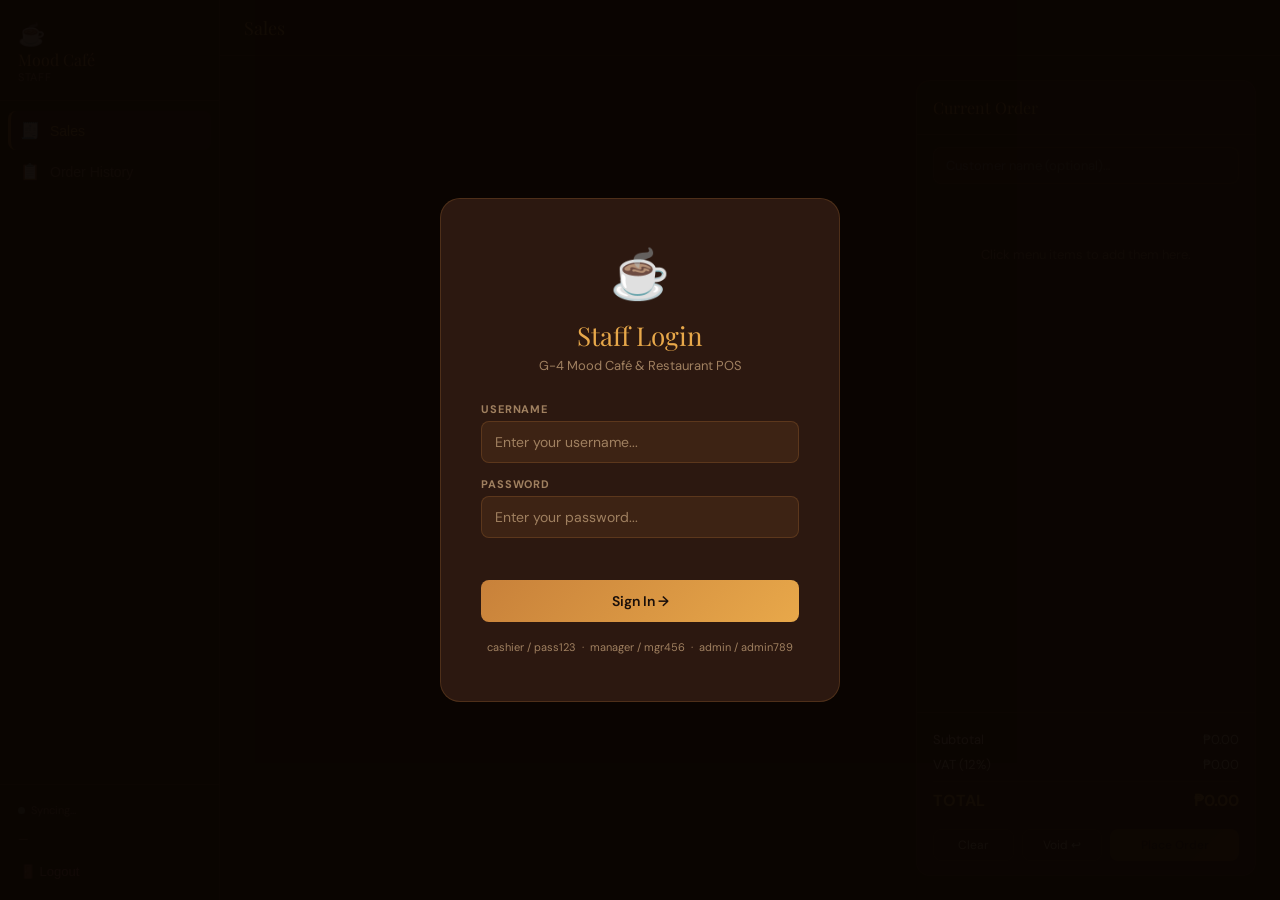
==== commit fc145a4c: "Update index.html" ====
--- a/index.html
+++ b/index.html
@@ -372,7 +372,7 @@
 //  ★ STEP 1: PASTE YOUR FIREBASE DATABASE URL HERE
 //  Must match the one in index.html exactly!
 // ============================================================
-const FB_DB_URL = "https://YOUR_PROJECT_ID-default-rtdb.firebaseio.com";
+const FB_DB_URL = "https://mood-cafe-restaurant-default-rtdb.firebaseio.com";
 
 // ============================================================
 //  LOGIN CREDENTIALS  (Change these for real deployment!)
